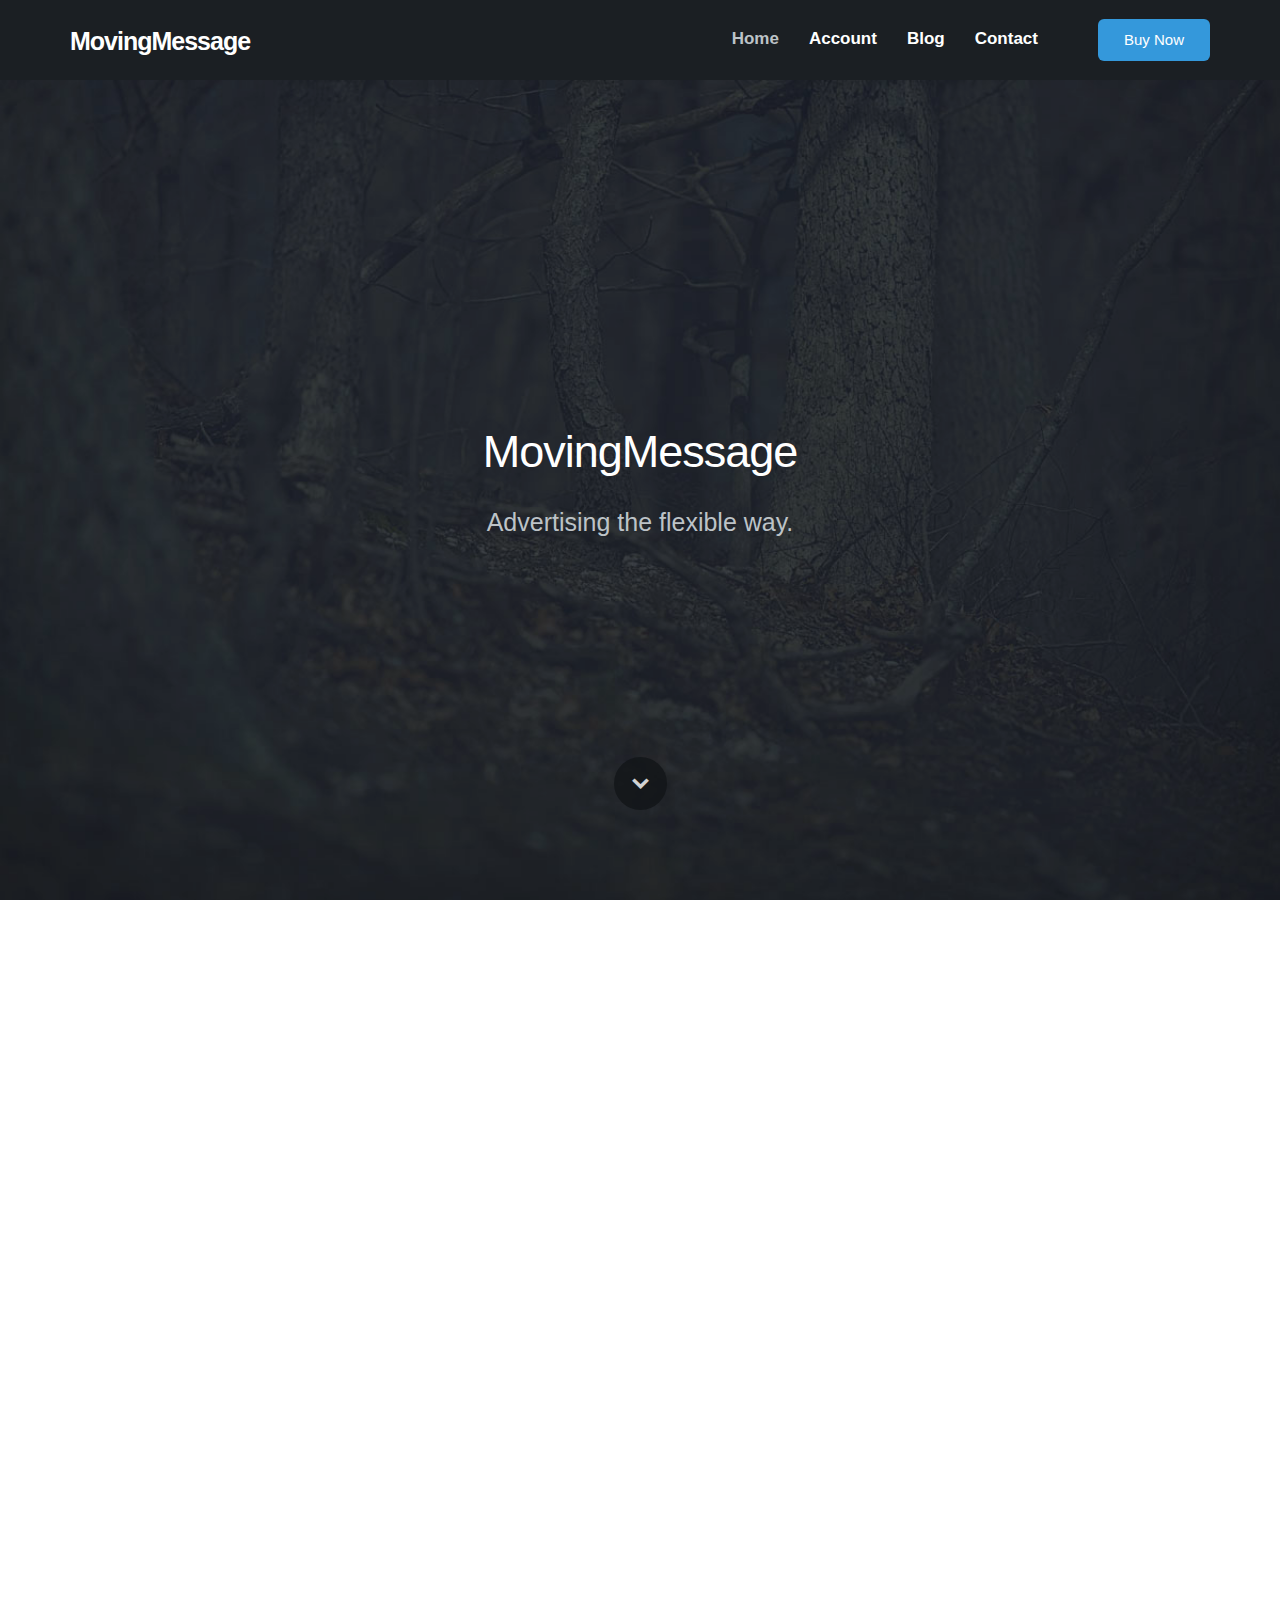
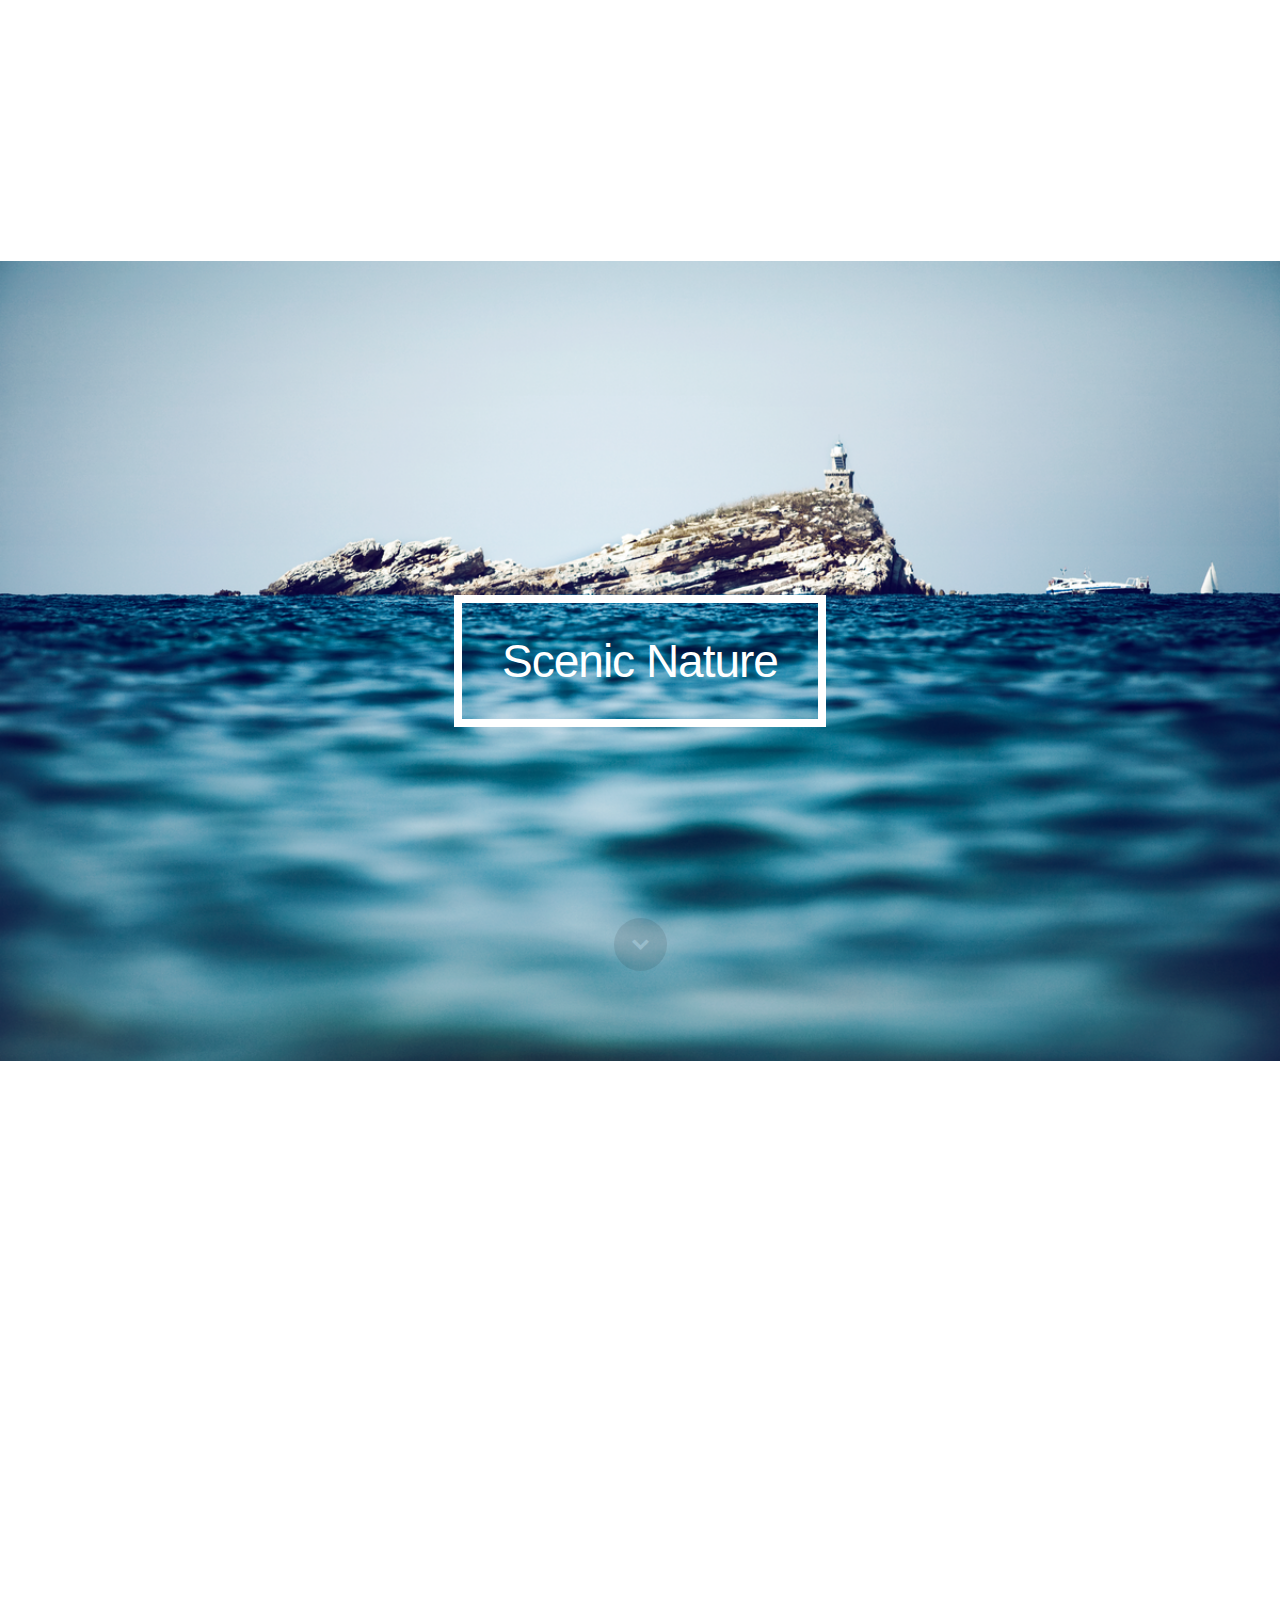
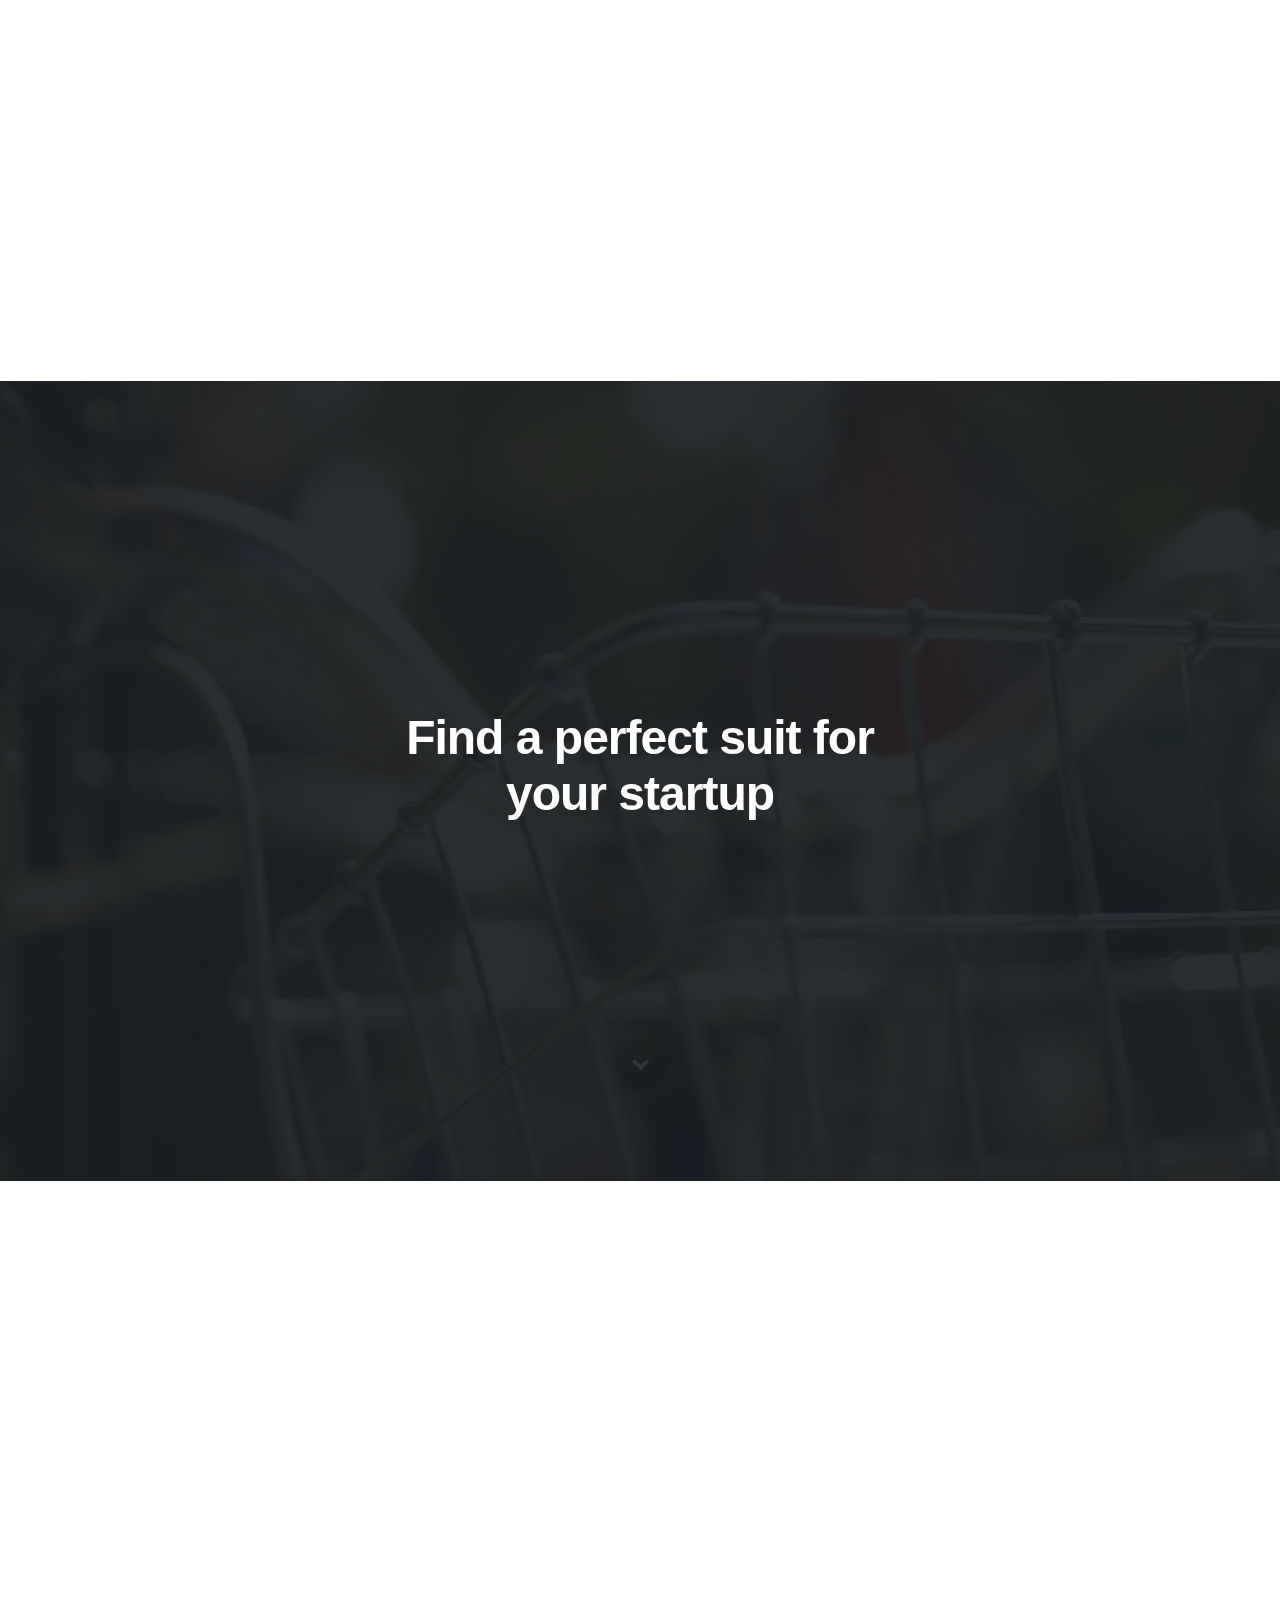
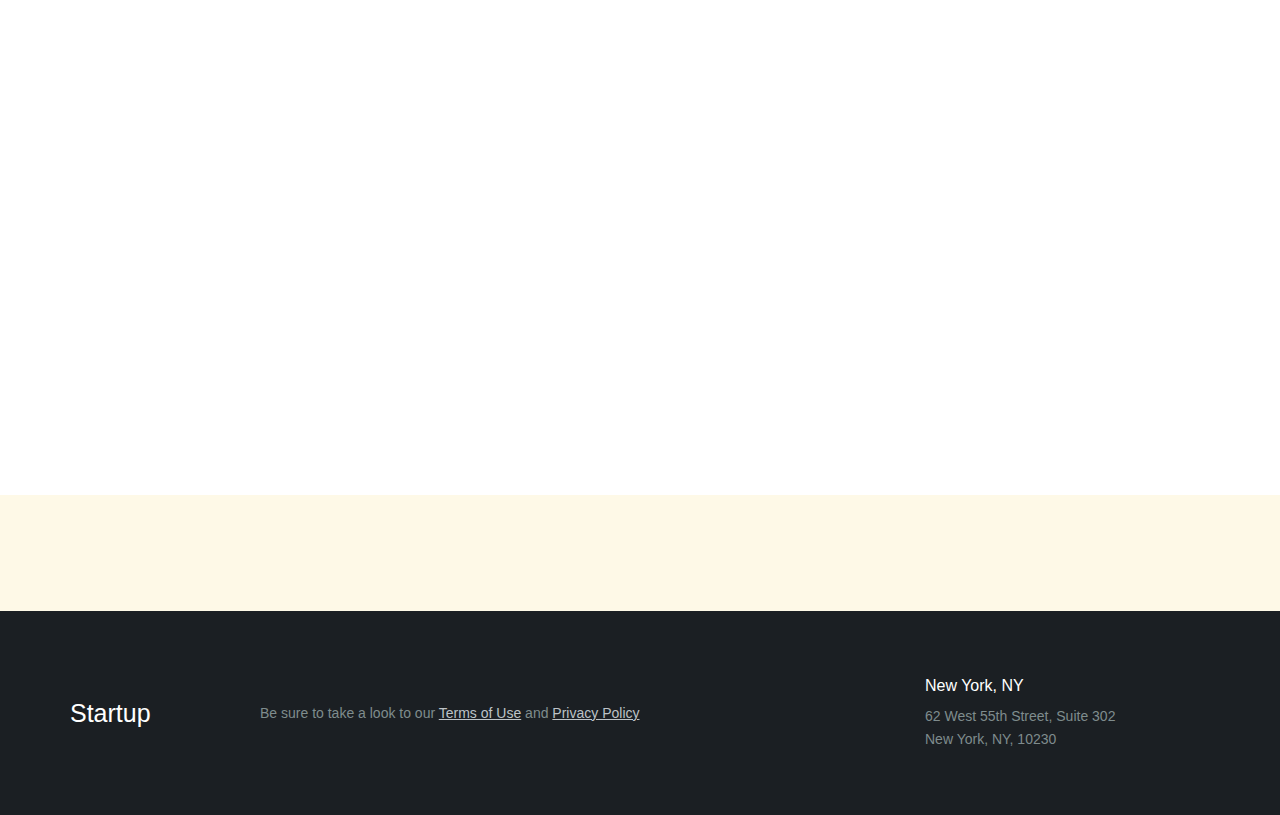
==== index.html @ 37b4822a "Update title" ====
<!DOCTYPE html>
<html lang="en">
    <head>
        <meta charset="utf-8">
        <title>Moving Message</title>
        <meta name="apple-mobile-web-app-capable" content="yes" />
        <meta name="viewport" content="width=device-width, initial-scale=1.0, maximum-scale=1.0, user-scalable=no" />
        <meta name="apple-mobile-web-app-status-bar-style" content="black" />
        <link rel="shortcut icon" href="flat-ui/images/favicon.ico">
        <link rel="stylesheet" href="flat-ui/bootstrap/css/bootstrap.css">
        <link rel="stylesheet" href="flat-ui/css/flat-ui.css">
        <!-- Using only with Flat-UI (free)-->
        <link rel="stylesheet" href="common-files/css/icon-font.css">
        <!-- end -->
        <link rel="stylesheet" href="css/style.css">
    </head>

    <body>
        <div class="page-wrapper">
            <!-- header-10 -->
            <header class="header-10">
                <div class="container">
                    <div class="navbar col-sm-12" role="navigation">
                        <div class="navbar-header">
                            <button type="button" class="navbar-toggle"></button>
                            <a class="brand" href="#">MovingMessage</a>
                         </div>
                        <div class="collapse navbar-collapse pull-right">
                            <ul class="nav pull-left">
                                <li class="active"><a href="#">Home</a></li>
                                <li><a href="#">Account</a></li>
                                <li><a href="#">Blog</a></li>
                                <li><a href="#">Contact</a></li>
                            </ul>
                            <form class="navbar-form pull-left">
                                <a class="btn btn-info" href="#">Buy Now</a>
                            </form>
                        </div>
                    </div>
                </div>
            </header>
            <section class="header-10-sub v-center bg-midnight-blue">
                <div class="background">
                    &nbsp;
                </div>
                <div>
                    <div class="container">
                        <div class="hero-unit">
                            <h1>MovingMessage</h1>
                            <p>
                               Advertising the flexible way.
                            </p>
                        </div>
                    </div>
                </div>
                <a class="control-btn fui-arrow-down" href="#"> </a>
            </section>

            <!-- content-7  -->
            <section class="content-7 v-center">
                <div>

                    <div class="container">
                        <h3>Take a look in our awesome product</h3>

                        <div class="row v-center">
                            <div class="col-sm-3">
                                <div>
                                    Of course we haven’t forgotten about the responsive layout. Create a website with full mobile
                                    support.
                                </div>
                            </div>
                            <div class="col-sm-4">
                                <div class="col-sm-offset-1">
                                    <div class="screen-wrapper">
                                        <div class="screen">
                                            <img src="common-files/img/content/screen-popup.png" alt="">
                                            <img src="common-files/img/content/screen.png" alt="">
                                        </div>
                                    </div>
                                </div>
                            </div>
                            <div class="col-sm-3">
                                <div class="col-sm-offset-2">
                                    <h6>Responsive Layout</h6>
                                    Of course we haven’t forgotten about the responsive layout. Full mobile support.
                                    <h6>Retina Ready</h6>
                                    Startup Framework works fine on devices supporting Retina Display. Feel the clarity!
                                </div>
                            </div>
                        </div>
                    </div>
                </div>
            </section>

            <!-- content-23  -->
            <section class="content-23 v-center bg-midnight-blue custom-bg">
                <div>
                    <div class="container">
                        <div class="hero-unit hero-unit-bordered">
                            <h1>Scenic Nature</h1>
                        </div>
                    </div>
                </div>
                <a class="control-btn fui-arrow-down" href="#"> </a>
            </section>

            <!-- content-8  -->
            <section class="content-8 v-center">
                <div>
                    <div class="container">
                        <img src="common-files/img/content/img-1@2x.png" width="397" height="193" alt="">

                        <h3>Take a look to our amazing Kit</h3>

                        <div class="row">
                            <div class="col-sm-6 col-sm-offset-3">
                                <p>We have a great surprise for Designmodo fans – our first free HTML user interface kit.
                                    Flat UI Free is made on the basis of Twitter Bootstrap in a stunning flat-style.
                                </p>
                                <a class="btn btn-large btn-clear" href="#">TRY IT NOW</a>
                            </div>
                        </div>
                    </div>
                </div>
            </section>

            <!-- content-23  -->
            <section class="content-23  v-center bg-midnight-blue">
                <div id="bgVideo" class="background"></div>
                <div>
                    <div class="container">
                        <div class="hero-unit">
                            <h1>Find a perfect suit for
                            <br class="hidden-phone">
                            your startup</h1>
                        </div>
                    </div>
                </div>
                <a class="control-btn fui-arrow-down" href="#"> </a>
            </section>

            <!-- content-8  -->
            <section class="content-8 v-center">
                <div>
                    <div class="container">
                        <img width="380" height="187" alt="" src="img/ticket-red@2x.png"/>
                        <h3>Twenty Five Awesome Samples</h3>
                        <div class="row">
                            <div class="col-sm-6 col-sm-offset-3">
                                <p>
                                    The most important part of the Startup Framework is the samples.
                                    The samples form a set of 25 usable pages or you can add new blocks from UI Kit.
                                </p>
                                <a class="btn btn-large btn-clear" href="#">TRY IT NOW</a>
                            </div>
                        </div>
                    </div>
                </div>
            </section>

            <!-- content-11  -->
            <section class="content-11">
                <div class="container">
                    <span>You have the design, you have the code</span>
                    <a class="btn btn-large btn-danger" href="#">TRY IT NOW</a>
                </div>
            </section>

            <!-- footer-3 -->
            <footer class="footer-3">
                <div class="container">
                    <div class="row v-center">
                        <div class="col-sm-2">
                            <a class="brand" href="#">Startup</a>
                        </div>
                        <div class="col-sm-7">
                            <div class="additional-links">
                                Be sure to take a look to our <a href="#">Terms of Use</a> and <a href="#">Privacy Policy</a>
                            </div>
                        </div>
                        <div class="col-sm-3">
                            <h6>New York, NY</h6>
                            <div class="address">
                                62 West 55th Street, Suite 302<br>New York, NY, 10230
                            </div>
                        </div>
                    </div>
                </div>
            </footer>
        </div>

        <!-- Placed at the end of the document so the pages load faster -->
        <script src="common-files/js/jquery-1.10.2.min.js"></script>
        <script src="flat-ui/js/bootstrap.min.js"></script>
        <script src="common-files/js/modernizr.custom.js"></script>
        <script src="common-files/js/jquery.scrollTo-1.4.3.1-min.js"></script>
        <script src="common-files/js/jquery.parallax.min.js"></script>
        <script src="common-files/js/startup-kit.js"></script>
        <script src="js/jquery.backgroundvideo.min.js"></script>
        <script src="js/script.js"></script>
    </body>
</html>
---- flat-ui/css/flat-ui.css ----
@font-face {
  font-family: 'Lato';
  src: url('../fonts/lato/lato-black-webfont.eot');
  src: url('../fonts/lato/lato-black-webfont.eot?#iefix') format('embedded-opentype'), url('../fonts/lato/lato-black-webfont.woff') format('woff'), url('../fonts/lato/lato-black-webfont.ttf') format('truetype'), url('../fonts/lato/lato-black-webfont.svg#latoblack') format('svg');
  font-weight: 900;
  font-style: normal;
}
@font-face {
  font-family: 'Lato';
  src: url('../fonts/lato/lato-bold-webfont.eot');
  src: url('../fonts/lato/lato-bold-webfont.eot?#iefix') format('embedded-opentype'), url('../fonts/lato/lato-bold-webfont.woff') format('woff'), url('../fonts/lato/lato-bold-webfont.ttf') format('truetype'), url('../fonts/lato/lato-bold-webfont.svg#latobold') format('svg');
  font-weight: bold;
  font-style: normal;
}
@font-face {
  font-family: 'Lato';
  src: url('../fonts/lato/lato-bolditalic-webfont.eot');
  src: url('../fonts/lato/lato-bolditalic-webfont.eot?#iefix') format('embedded-opentype'), url('../fonts/lato/lato-bolditalic-webfont.woff') format('woff'), url('../fonts/lato/lato-bolditalic-webfont.ttf') format('truetype'), url('../fonts/lato/lato-bolditalic-webfont.svg#latobold_italic') format('svg');
  font-weight: bold;
  font-style: italic;
}
@font-face {
  font-family: 'Lato';
  src: url('../fonts/lato/lato-italic-webfont.eot');
  src: url('../fonts/lato/lato-italic-webfont.eot?#iefix') format('embedded-opentype'), url('../fonts/lato/lato-italic-webfont.woff') format('woff'), url('../fonts/lato/lato-italic-webfont.ttf') format('truetype'), url('../fonts/lato/lato-italic-webfont.svg#latoitalic') format('svg');
  font-weight: normal;
  font-style: italic;
}
@font-face {
  font-family: 'Lato';
  src: url('../fonts/lato/lato-light-webfont.eot');
  src: url('../fonts/lato/lato-light-webfont.eot?#iefix') format('embedded-opentype'), url('../fonts/lato/lato-light-webfont.woff') format('woff'), url('../fonts/lato/lato-light-webfont.ttf') format('truetype'), url('../fonts/lato/lato-light-webfont.svg#latolight') format('svg');
  font-weight: 300;
  font-style: normal;
}
@font-face {
  font-family: 'Lato';
  src: url('../fonts/lato/lato-regular-webfont.eot');
  src: url('../fonts/lato/lato-regular-webfont.eot?#iefix') format('embedded-opentype'), url('../fonts/lato/lato-regular-webfont.woff') format('woff'), url('../fonts/lato/lato-regular-webfont.ttf') format('truetype'), url('../fonts/lato/lato-regular-webfont.svg#latoregular') format('svg');
  font-weight: normal;
  font-style: normal;
}
@font-face {
  font-family: 'Flat-UI-Icons';
  src: url('../fonts/Flat-UI-Icons.eot');
  src: url('../fonts/Flat-UI-Icons.eot?#iefix') format('embedded-opentype'), url('../fonts/Flat-UI-Icons.woff') format('woff'), url('../fonts/Flat-UI-Icons.ttf') format('truetype'), url('../fonts/Flat-UI-Icons.svg#Flat-UI-Icons') format('svg');
  font-weight: normal;
  font-style: normal;
}
/* Use the following CSS code if you want to use data attributes for inserting your icons */
[data-icon]:before {
  font-family: 'Flat-UI-Icons';
  content: attr(data-icon);
  speak: none;
  font-weight: normal;
  font-variant: normal;
  text-transform: none;
  -webkit-font-smoothing: antialiased;
}
/* Use the following CSS code if you want to have a class per icon */
/*
Instead of a list of all class selectors,
you can use the generic selector below, but it's slower:
[class*="fui-"] {
*/
.fui-arrow-right,
.fui-arrow-left,
.fui-cmd,
.fui-check-inverted,
.fui-heart,
.fui-location,
.fui-plus,
.fui-check,
.fui-cross,
.fui-list,
.fui-new,
.fui-video,
.fui-photo,
.fui-volume,
.fui-time,
.fui-eye,
.fui-chat,
.fui-search,
.fui-user,
.fui-mail,
.fui-lock,
.fui-gear,
.fui-radio-unchecked,
.fui-radio-checked,
.fui-checkbox-unchecked,
.fui-checkbox-checked,
.fui-calendar-solid,
.fui-pause,
.fui-play,
.fui-check-inverted-2 {
  display: inline-block;
  font-family: 'Flat-UI-Icons';
  speak: none;
  font-style: normal;
  font-weight: normal;
  font-variant: normal;
  text-transform: none;
  -webkit-font-smoothing: antialiased;
}
.fui-arrow-right:before {
  content: "\e02c";
}
.fui-arrow-left:before {
  content: "\e02d";
}
.fui-cmd:before {
  content: "\e02f";
}
.fui-check-inverted:before {
  content: "\e006";
}
.fui-heart:before {
  content: "\e007";
}
.fui-location:before {
  content: "\e008";
}
.fui-plus:before {
  content: "\e009";
}
.fui-check:before {
  content: "\e00a";
}
.fui-cross:before {
  content: "\e00b";
}
.fui-list:before {
  content: "\e00c";
}
.fui-new:before {
  content: "\e00d";
}
.fui-video:before {
  content: "\e00e";
}
.fui-photo:before {
  content: "\e00f";
}
.fui-volume:before {
  content: "\e010";
}
.fui-time:before {
  content: "\e011";
}
.fui-eye:before {
  content: "\e012";
}
.fui-chat:before {
  content: "\e013";
}
.fui-search:before {
  content: "\e01c";
}
.fui-user:before {
  content: "\e01d";
}
.fui-mail:before {
  content: "\e01e";
}
.fui-lock:before {
  content: "\e01f";
}
.fui-gear:before {
  content: "\e024";
}
.fui-radio-unchecked:before {
  content: "\e02b";
}
.fui-radio-checked:before {
  content: "\e032";
}
.fui-checkbox-unchecked:before {
  content: "\e033";
}
.fui-checkbox-checked:before {
  content: "\e034";
}
.fui-calendar-solid:before {
  content: "\e022";
}
.fui-pause:before {
  content: "\e03b";
}
.fui-play:before {
  content: "\e03c";
}
.fui-check-inverted-2:before {
  content: "\e000";
}
.dropdown-arrow-inverse {
  border-bottom-color: #34495e !important;
  border-top-color: #34495e !important;
}
body {
  font-family: "Lato", Helvetica, Arial, sans-serif;
  font-size: 18px;
  line-height: 1.72222;
  color: #34495e;
  background-color: #ffffff;
}
a {
  color: #16a085;
  text-decoration: none;
  -webkit-transition: 0.25s;
  transition: 0.25s;
}
a:hover,
a:focus {
  color: #1abc9c;
  text-decoration: none;
}
a:focus {
  outline: none;
}
.img-rounded {
  border-radius: 6px;
}
.img-comment {
  font-size: 15px;
  line-height: 1.2;
  font-style: italic;
  margin: 24px 0;
}
p {
  font-size: 18px;
  line-height: 1.72222;
  margin: 0 0 15px;
}
.lead {
  margin-bottom: 30px;
  font-size: 28px;
  line-height: 1.46428571;
  font-weight: 300;
}
@media (min-width: 768px) {
  .lead {
    font-size: 30.006px;
  }
}
small,
.small {
  font-size: 83%;
  line-height: 2.067;
}
.text-muted {
  color: #bdc3c7;
}
.text-inverse {
  color: #ffffff;
}
.text-primary {
  color: #1abc9c;
}
.text-primary:hover {
  color: #15967d;
}
.text-warning {
  color: #f1c40f;
}
.text-warning:hover {
  color: #c19d0c;
}
.text-danger {
  color: #e74c3c;
}
.text-danger:hover {
  color: #b93d30;
}
.text-success {
  color: #2ecc71;
}
.text-success:hover {
  color: #25a35a;
}
.text-info {
  color: #3498db;
}
.text-info:hover {
  color: #2a7aaf;
}
h1,
h2,
h3,
h4,
h5,
h6,
.h1,
.h2,
.h3,
.h4,
.h5,
.h6 {
  font-family: "Lato", Helvetica, Arial, sans-serif;
  font-weight: 700;
  line-height: 1.1;
  color: inherit;
}
h1 small,
h2 small,
h3 small,
h4 small,
h5 small,
h6 small,
.h1 small,
.h2 small,
.h3 small,
.h4 small,
.h5 small,
.h6 small {
  color: #e7e9ec;
}
h1,
h2,
h3 {
  margin-top: 30px;
  margin-bottom: 15px;
}
h4,
h5,
h6 {
  margin-top: 15px;
  margin-bottom: 15px;
}
h6 {
  font-weight: normal;
}
h1,
.h1 {
  font-size: 61px;
}
h2,
.h2 {
  font-size: 53px;
}
h3,
.h3 {
  font-size: 40px;
}
h4,
.h4 {
  font-size: 29px;
}
h5,
.h5 {
  font-size: 28px;
}
h6,
.h6 {
  font-size: 24px;
}
.page-header {
  padding-bottom: 14px;
  margin: 60px 0 30px;
  border-bottom: 1px solid #e7e9ec;
}
ul,
ol {
  margin-bottom: 15px;
}
dl {
  margin-bottom: 30px;
}
dt,
dd {
  line-height: 1.72222;
}
@media (min-width: 768px) {
  .dl-horizontal dt {
    width: 160px;
  }
  .dl-horizontal dd {
    margin-left: 180px;
  }
}
abbr[title],
abbr[data-original-title] {
  border-bottom: 1px dotted #bdc3c7;
}
blockquote {
  border-left: 3px solid #e7e9ec;
  padding: 0 0 0 16px;
  margin: 0 0 30px;
}
blockquote p {
  font-size: 20px;
  line-height: 1.55;
  font-weight: normal;
  margin-bottom: .4em;
}
blockquote small {
  font-size: 18px;
  line-height: 1.72222;
  font-style: italic;
  color: inherit;
}
blockquote small:before {
  content: "";
}
blockquote.pull-right {
  padding-right: 16px;
  padding-left: 0;
  border-right: 3px solid #e7e9ec;
  border-left: 0;
}
blockquote.pull-right small:after {
  content: "";
}
address {
  margin-bottom: 30px;
  line-height: 1.72222;
}
code,
kdb,
pre,
samp {
  font-family: Monaco, Menlo, Consolas, "Courier New", monospace;
}
code {
  font-size: 75%;
  color: #c7254e;
  background-color: #f9f2f4;
  border-radius: 4px;
}
pre {
  padding: 8px;
  margin: 0 0 15px;
  font-size: 13px;
  line-height: 1.72222;
  color: inherit;
  background-color: #ffffff;
  border: 2px solid #e7e9ec;
  border-radius: 6px;
  white-space: pre;
}
.pre-scrollable {
  max-height: 340px;
}
.btn {
  border: none;
  font-size: 15px;
  font-weight: normal;
  line-height: 1.4;
  border-radius: 4px;
  padding: 10px 15px;
  -webkit-font-smoothing: subpixel-antialiased;
  -webkit-transition: border .25s linear, color .25s linear, background-color .25s linear;
  transition: border .25s linear, color .25s linear, background-color .25s linear;
}
.btn:hover,
.btn:focus {
  outline: none;
  color: #ffffff;
}
.btn:active,
.btn.active {
  outline: none;
  -webkit-box-shadow: none;
  box-shadow: none;
}
.btn.disabled,
.btn[disabled],
fieldset[disabled] .btn {
  background-color: #bdc3c7;
  color: rgba(255, 255, 255, 0.75);
  opacity: 0.7;
  filter: alpha(opacity=70);
}
.btn > [class^="fui-"] {
  margin: 0 1px;
  position: relative;
  line-height: 1;
  top: 1px;
}
.btn-xs.btn > [class^="fui-"] {
  font-size: 11px;
  top: 0;
}
.btn-hg.btn > [class^="fui-"] {
  top: 2px;
}
.btn-default {
  color: #ffffff;
  background-color: #bdc3c7;
}
.btn-default:hover,
.btn-default:focus,
.btn-default:active,
.btn-default.active,
.open .dropdown-toggle.btn-default {
  color: #ffffff;
  background-color: #cacfd2;
  border-color: #cacfd2;
}
.btn-default:active,
.btn-default.active,
.open .dropdown-toggle.btn-default {
  background: #a1a6a9;
  border-color: #a1a6a9;
}
.btn-default.disabled,
.btn-default[disabled],
fieldset[disabled] .btn-default,
.btn-default.disabled:hover,
.btn-default[disabled]:hover,
fieldset[disabled] .btn-default:hover,
.btn-default.disabled:focus,
.btn-default[disabled]:focus,
fieldset[disabled] .btn-default:focus,
.btn-default.disabled:active,
.btn-default[disabled]:active,
fieldset[disabled] .btn-default:active,
.btn-default.disabled.active,
.btn-default[disabled].active,
fieldset[disabled] .btn-default.active {
  background-color: #bdc3c7;
  border-color: #bdc3c7;
}
.btn-primary {
  color: #ffffff;
  background-color: #1abc9c;
}
.btn-primary:hover,
.btn-primary:focus,
.btn-primary:active,
.btn-primary.active,
.open .dropdown-toggle.btn-primary {
  color: #ffffff;
  background-color: #48c9b0;
  border-color: #48c9b0;
}
.btn-primary:active,
.btn-primary.active,
.open .dropdown-toggle.btn-primary {
  background: #16a085;
  border-color: #16a085;
}
.btn-primary.disabled,
.btn-primary[disabled],
fieldset[disabled] .btn-primary,
.btn-primary.disabled:hover,
.btn-primary[disabled]:hover,
fieldset[disabled] .btn-primary:hover,
.btn-primary.disabled:focus,
.btn-primary[disabled]:focus,
fieldset[disabled] .btn-primary:focus,
.btn-primary.disabled:active,
.btn-primary[disabled]:active,
fieldset[disabled] .btn-primary:active,
.btn-primary.disabled.active,
.btn-primary[disabled].active,
fieldset[disabled] .btn-primary.active {
  background-color: #1abc9c;
  border-color: #1abc9c;
}
.btn-info {
  color: #ffffff;
  background-color: #3498db;
}
.btn-info:hover,
.btn-info:focus,
.btn-info:active,
.btn-info.active,
.open .dropdown-toggle.btn-info {
  color: #ffffff;
  background-color: #5dade2;
  border-color: #5dade2;
}
.btn-info:active,
.btn-info.active,
.open .dropdown-toggle.btn-info {
  background: #2c81ba;
  border-color: #2c81ba;
}
.btn-info.disabled,
.btn-info[disabled],
fieldset[disabled] .btn-info,
.btn-info.disabled:hover,
.btn-info[disabled]:hover,
fieldset[disabled] .btn-info:hover,
.btn-info.disabled:focus,
.btn-info[disabled]:focus,
fieldset[disabled] .btn-info:focus,
.btn-info.disabled:active,
.btn-info[disabled]:active,
fieldset[disabled] .btn-info:active,
.btn-info.disabled.active,
.btn-info[disabled].active,
fieldset[disabled] .btn-info.active {
  background-color: #3498db;
  border-color: #3498db;
}
.btn-danger {
  color: #ffffff;
  background-color: #e74c3c;
}
.btn-danger:hover,
.btn-danger:focus,
.btn-danger:active,
.btn-danger.active,
.open .dropdown-toggle.btn-danger {
  color: #ffffff;
  background-color: #ec7063;
  border-color: #ec7063;
}
.btn-danger:active,
.btn-danger.active,
.open .dropdown-toggle.btn-danger {
  background: #c44133;
  border-color: #c44133;
}
.btn-danger.disabled,
.btn-danger[disabled],
fieldset[disabled] .btn-danger,
.btn-danger.disabled:hover,
.btn-danger[disabled]:hover,
fieldset[disabled] .btn-danger:hover,
.btn-danger.disabled:focus,
.btn-danger[disabled]:focus,
fieldset[disabled] .btn-danger:focus,
.btn-danger.disabled:active,
.btn-danger[disabled]:active,
fieldset[disabled] .btn-danger:active,
.btn-danger.disabled.active,
.btn-danger[disabled].active,
fieldset[disabled] .btn-danger.active {
  background-color: #e74c3c;
  border-color: #e74c3c;
}
.btn-success {
  color: #ffffff;
  background-color: #2ecc71;
}
.btn-success:hover,
.btn-success:focus,
.btn-success:active,
.btn-success.active,
.open .dropdown-toggle.btn-success {
  color: #ffffff;
  background-color: #58d68d;
  border-color: #58d68d;
}
.btn-success:active,
.btn-success.active,
.open .dropdown-toggle.btn-success {
  background: #27ad60;
  border-color: #27ad60;
}
.btn-success.disabled,
.btn-success[disabled],
fieldset[disabled] .btn-success,
.btn-success.disabled:hover,
.btn-success[disabled]:hover,
fieldset[disabled] .btn-success:hover,
.btn-success.disabled:focus,
.btn-success[disabled]:focus,
fieldset[disabled] .btn-success:focus,
.btn-success.disabled:active,
.btn-success[disabled]:active,
fieldset[disabled] .btn-success:active,
.btn-success.disabled.active,
.btn-success[disabled].active,
fieldset[disabled] .btn-success.active {
  background-color: #2ecc71;
  border-color: #2ecc71;
}
.btn-warning {
  color: #ffffff;
  background-color: #f1c40f;
}
.btn-warning:hover,
.btn-warning:focus,
.btn-warning:active,
.btn-warning.active,
.open .dropdown-toggle.btn-warning {
  color: #ffffff;
  background-color: #f5d313;
  border-color: #f5d313;
}
.btn-warning:active,
.btn-warning.active,
.open .dropdown-toggle.btn-warning {
  background: #cda70d;
  border-color: #cda70d;
}
.btn-warning.disabled,
.btn-warning[disabled],
fieldset[disabled] .btn-warning,
.btn-warning.disabled:hover,
.btn-warning[disabled]:hover,
fieldset[disabled] .btn-warning:hover,
.btn-warning.disabled:focus,
.btn-warning[disabled]:focus,
fieldset[disabled] .btn-warning:focus,
.btn-warning.disabled:active,
.btn-warning[disabled]:active,
fieldset[disabled] .btn-warning:active,
.btn-warning.disabled.active,
.btn-warning[disabled].active,
fieldset[disabled] .btn-warning.active {
  background-color: #f1c40f;
  border-color: #f1c40f;
}
.btn-inverse {
  color: #ffffff;
  background-color: #34495e;
}
.btn-inverse:hover,
.btn-inverse:focus,
.btn-inverse:active,
.btn-inverse.active,
.open .dropdown-toggle.btn-inverse {
  color: #ffffff;
  background-color: #415b76;
  border-color: #415b76;
}
.btn-inverse:active,
.btn-inverse.active,
.open .dropdown-toggle.btn-inverse {
  background: #2c3e50;
  border-color: #2c3e50;
}
.btn-inverse.disabled,
.btn-inverse[disabled],
fieldset[disabled] .btn-inverse,
.btn-inverse.disabled:hover,
.btn-inverse[disabled]:hover,
fieldset[disabled] .btn-inverse:hover,
.btn-inverse.disabled:focus,
.btn-inverse[disabled]:focus,
fieldset[disabled] .btn-inverse:focus,
.btn-inverse.disabled:active,
.btn-inverse[disabled]:active,
fieldset[disabled] .btn-inverse:active,
.btn-inverse.disabled.active,
.btn-inverse[disabled].active,
fieldset[disabled] .btn-inverse.active {
  background-color: #34495e;
  border-color: #34495e;
}
.btn-embossed {
  -webkit-box-shadow: inset 0 -2px 0 rgba(0, 0, 0, 0.15);
  box-shadow: inset 0 -2px 0 rgba(0, 0, 0, 0.15);
}
.btn-embossed.active,
.btn-embossed:active {
  -webkit-box-shadow: inset 0 2px 0 rgba(0, 0, 0, 0.15);
  box-shadow: inset 0 2px 0 rgba(0, 0, 0, 0.15);
}
.btn-wide {
  min-width: 140px;
  padding-left: 30px;
  padding-right: 30px;
}
.btn-link {
  color: #16a085;
}
.btn-link:hover,
.btn-link:focus {
  color: #1abc9c;
  text-decoration: underline;
  background-color: transparent;
}
.btn-link[disabled]:hover,
fieldset[disabled] .btn-link:hover,
.btn-link[disabled]:focus,
fieldset[disabled] .btn-link:focus {
  color: #bdc3c7;
  text-decoration: none;
}
.btn-hg {
  padding: 13px 20px;
  font-size: 22px;
  line-height: 1.227;
  border-radius: 6px;
}
.btn-lg {
  padding: 10px 19px;
  font-size: 17px;
  line-height: 1.471;
  border-radius: 6px;
}
.btn-sm {
  padding: 9px 13px;
  font-size: 13px;
  line-height: 1.385;
  border-radius: 4px;
}
.btn-xs {
  padding: 6px 9px;
  font-size: 12px;
  line-height: 1.083;
  border-radius: 3px;
}
.btn-tip {
  font-weight: 300;
  padding-left: 10px;
  font-size: 92%;
}
.btn-block {
  white-space: normal;
}
.btn-default .caret {
  border-top-color: #ffffff;
}
.btn-primary .caret,
.btn-success .caret,
.btn-warning .caret,
.btn-danger .caret,
.btn-info .caret {
  border-top-color: #ffffff;
}
.dropup .btn-default .caret {
  border-bottom-color: #ffffff;
}
.dropup .btn-primary .caret,
.dropup .btn-success .caret,
.dropup .btn-warning .caret,
.dropup .btn-danger .caret,
.dropup .btn-info .caret {
  border-bottom-color: #ffffff;
}
.btn-group-xs > .btn {
  padding: 6px 9px;
  font-size: 12px;
  line-height: 1.083;
  border-radius: 3px;
}
.btn-group-sm > .btn {
  padding: 9px 13px;
  font-size: 13px;
  line-height: 1.385;
  border-radius: 4px;
}
.btn-group-lg > .btn {
  padding: 10px 19px;
  font-size: 17px;
  line-height: 1.471;
  border-radius: 6px;
}
.btn-group-gh > .btn {
  padding: 13px 20px;
  font-size: 22px;
  line-height: 1.227;
  border-radius: 6px;
}
.btn-group > .btn + .btn {
  margin-left: 0;
}
.btn-group > .btn + .dropdown-toggle {
  border-left: 2px solid rgba(52, 73, 94, 0.15);
  padding-left: 12px;
  padding-right: 12px;
}
.btn-group > .btn + .dropdown-toggle .caret {
  margin-left: 3px;
  margin-right: 3px;
}
.btn-group > .btn.btn-gh + .dropdown-toggle .caret {
  margin-left: 7px;
  margin-right: 7px;
}
.btn-group > .btn.btn-sm + .dropdown-toggle .caret {
  margin-left: 0;
  margin-right: 0;
}
.dropdown-toggle .caret {
  margin-left: 8px;
}
.btn-group > .btn,
.btn-group > .dropdown-menu,
.btn-group > .popover {
  font-weight: 400;
}
.btn-group:focus .dropdown-toggle {
  outline: none;
  -webkit-transition: 0.25s;
  transition: 0.25s;
}
.btn-group.open .dropdown-toggle {
  color: rgba(255, 255, 255, 0.75);
  -webkit-box-shadow: none;
  box-shadow: none;
}
.btn-toolbar .btn.active {
  color: #ffffff;
}
.btn-toolbar .btn > [class^="fui-"] {
  font-size: 16px;
  margin: 0 1px;
}
.caret {
  border-width: 8px 6px;
  border-bottom-color: #34495e;
  border-top-color: #34495e;
  border-style: solid;
  border-bottom-style: none;
  -webkit-transition: 0.25s;
  transition: 0.25s;
  -webkit-transform: scale(1.001);
  -ms-transform: scale(1.001);
  transform: scale(1.001);
}
.dropup .caret,
.dropup .btn-lg .caret,
.navbar-fixed-bottom .dropdown .caret {
  border-bottom-width: 8px;
}
.btn-lg .caret {
  border-top-width: 8px;
  border-right-width: 6px;
  border-left-width: 6px;
}
.select {
  display: inline-block;
  margin-bottom: 10px;
}
[class*="span"] > .select[class*="span"] {
  margin-left: 0;
}
.select[class*="span"] .btn {
  width: 100%;
}
.select.select-block {
  display: block;
  float: none;
  margin-left: 0;
  width: auto;
}
.select.select-block:before,
.select.select-block:after {
  content: " ";
  /* 1 */

  display: table;
  /* 2 */

}
.select.select-block:after {
  clear: both;
}
.select.select-block .btn {
  width: 100%;
}
.select.select-block .dropdown-menu {
  width: 100%;
}
.select .btn {
  width: 220px;
}
.select .btn.btn-hg .filter-option {
  left: 20px;
  right: 40px;
  top: 13px;
}
.select .btn.btn-hg .caret {
  right: 20px;
}
.select .btn.btn-lg .filter-option {
  left: 18px;
  right: 38px;
}
.select .btn.btn-sm .filter-option {
  left: 13px;
  right: 33px;
}
.select .btn.btn-sm .caret {
  right: 13px;
}
.select .btn.btn-xs .filter-option {
  left: 13px;
  right: 33px;
  top: 5px;
}
.select .btn.btn-xs .caret {
  right: 13px;
}
.select .btn .filter-option {
  height: 26px;
  left: 13px;
  overflow: hidden;
  position: absolute;
  right: 33px;
  text-align: left;
  top: 10px;
}
.select .btn .caret {
  position: absolute;
  right: 16px;
  top: 50%;
  margin-top: -3px;
}
.select .btn .dropdown-toggle {
  border-radius: 6px;
}
.select .btn .dropdown-menu {
  min-width: 100%;
}
.select .btn .dropdown-menu dt {
  cursor: default;
  display: block;
  padding: 3px 20px;
}
.select .btn .dropdown-menu li:not(.disabled) > a:hover small {
  color: rgba(255, 255, 255, 0.004);
}
.select .btn .dropdown-menu li > a {
  min-height: 20px;
}
.select .btn .dropdown-menu li > a.opt {
  padding-left: 35px;
}
.select .btn .dropdown-menu li small {
  padding-left: .5em;
}
.select .btn .dropdown-menu li > dt small {
  font-weight: normal;
}
.select .btn > .disabled,
.select .btn .dropdown-menu li.disabled > a {
  cursor: default;
}
.select .caret {
  border-bottom-color: #ffffff;
  border-top-color: #ffffff;
}
legend {
  display: block;
  width: 100%;
  padding: 0;
  margin-bottom: 15px;
  font-size: 24px;
  line-height: inherit;
  color: inherit;
  border-bottom: none;
}
textarea {
  font-size: 20px;
  line-height: 24px;
  padding: 5px 11px;
}
input[type="search"] {
  -webkit-appearance: none !important;
}
label {
  font-weight: normal;
  font-size: 15px;
  line-height: 2.4;
}
.form-control:-moz-placeholder {
  color: #b2bcc5;
  opacity: 1;
}
.form-control::-moz-placeholder {
  color: #b2bcc5;
  opacity: 1;
}
.form-control:-ms-input-placeholder {
  color: #b2bcc5;
}
.form-control::-webkit-input-placeholder {
  color: #b2bcc5;
}
.form-control.placeholder {
  color: #b2bcc5;
}
.form-control {
  border: 2px solid #bdc3c7;
  color: #34495e;
  font-family: "Lato", Helvetica, Arial, sans-serif;
  font-size: 15px;
  line-height: 1.467;
  padding: 8px 12px;
  height: 42px;
  -webkit-appearance: none;
  border-radius: 6px;
  -webkit-box-shadow: none;
  box-shadow: none;
  -webkit-transition: border .25s linear, color .25s linear, background-color .25s linear;
  transition: border .25s linear, color .25s linear, background-color .25s linear;
}
.form-group.focus .form-control,
.form-control:focus {
  border-color: #1abc9c;
  outline: 0;
  -webkit-box-shadow: none;
  box-shadow: none;
}
.form-control[disabled],
.form-control[readonly],
fieldset[disabled] .form-control {
  background-color: #f4f6f6;
  border-color: #d5dbdb;
  color: #d5dbdb;
  cursor: default;
  opacity: 0.7;
  filter: alpha(opacity=70);
}
.form-control.flat {
  border-color: transparent;
}
.form-control.flat:hover {
  border-color: #bdc3c7;
}
.form-control.flat:focus {
  border-color: #1abc9c;
}
.input-sm {
  height: 35px;
  padding: 6px 10px;
  font-size: 13px;
  line-height: 1.462;
  border-radius: 6px;
}
select.input-sm {
  height: 35px;
  line-height: 35px;
}
textarea.input-sm {
  height: auto;
}
.input-lg {
  height: 45px;
  padding: 10px 15px;
  font-size: 17px;
  line-height: 1.235;
  border-radius: 6px;
}
select.input-lg {
  height: 45px;
  line-height: 45px;
}
textarea.input-lg {
  height: auto;
}
.input-hg {
  height: 53px;
  padding: 10px 16px;
  font-size: 22px;
  line-height: 1.318;
  border-radius: 6px;
}
select.input-hg {
  height: 53px;
  line-height: 53px;
}
textarea.input-hg {
  height: auto;
}
.has-warning .help-block,
.has-warning .control-label {
  color: #f1c40f;
}
.has-warning .form-control {
  color: #f1c40f;
  border-color: #f1c40f;
  -webkit-box-shadow: none;
  box-shadow: none;
}
.has-warning .form-control:-moz-placeholder {
  color: #f1c40f;
  opacity: 1;
}
.has-warning .form-control::-moz-placeholder {
  color: #f1c40f;
  opacity: 1;
}
.has-warning .form-control:-ms-input-placeholder {
  color: #f1c40f;
}
.has-warning .form-control::-webkit-input-placeholder {
  color: #f1c40f;
}
.has-warning .form-control.placeholder {
  color: #f1c40f;
}
.has-warning .form-control:focus {
  border-color: #f1c40f;
  -webkit-box-shadow: none;
  box-shadow: none;
}
.has-warning .input-group-addon {
  color: #f1c40f;
  border-color: #f1c40f;
  background-color: #ffffff;
}
.has-error .help-block,
.has-error .control-label {
  color: #e74c3c;
}
.has-error .form-control {
  color: #e74c3c;
  border-color: #e74c3c;
  -webkit-box-shadow: none;
  box-shadow: none;
}
.has-error .form-control:-moz-placeholder {
  color: #e74c3c;
  opacity: 1;
}
.has-error .form-control::-moz-placeholder {
  color: #e74c3c;
  opacity: 1;
}
.has-error .form-control:-ms-input-placeholder {
  color: #e74c3c;
}
.has-error .form-control::-webkit-input-placeholder {
  color: #e74c3c;
}
.has-error .form-control.placeholder {
  color: #e74c3c;
}
.has-error .form-control:focus {
  border-color: #e74c3c;
  -webkit-box-shadow: none;
  box-shadow: none;
}
.has-error .input-group-addon {
  color: #e74c3c;
  border-color: #e74c3c;
  background-color: #ffffff;
}
.has-success .help-block,
.has-success .control-label {
  color: #2ecc71;
}
.has-success .form-control {
  color: #2ecc71;
  border-color: #2ecc71;
  -webkit-box-shadow: none;
  box-shadow: none;
}
.has-success .form-control:-moz-placeholder {
  color: #2ecc71;
  opacity: 1;
}
.has-success .form-control::-moz-placeholder {
  color: #2ecc71;
  opacity: 1;
}
.has-success .form-control:-ms-input-placeholder {
  color: #2ecc71;
}
.has-success .form-control::-webkit-input-placeholder {
  color: #2ecc71;
}
.has-success .form-control.placeholder {
  color: #2ecc71;
}
.has-success .form-control:focus {
  border-color: #2ecc71;
  -webkit-box-shadow: none;
  box-shadow: none;
}
.has-success .input-group-addon {
  color: #2ecc71;
  border-color: #2ecc71;
  background-color: #ffffff;
}
.help-block {
  font-size: 15px;
  margin-bottom: 5px;
  color: inherit;
}
.form-group {
  position: relative;
  margin-bottom: 20px;
}
.form-horizontal .control-label,
.form-horizontal .radio,
.form-horizontal .checkbox,
.form-horizontal .radio-inline,
.form-horizontal .checkbox-inline {
  margin-top: 0;
  margin-bottom: 0;
  padding-top: 6px;
}
.form-horizontal .form-group {
  margin-left: -15px;
  margin-right: -15px;
}
.form-horizontal .form-group:before,
.form-horizontal .form-group:after {
  content: " ";
  /* 1 */

  display: table;
  /* 2 */

}
.form-horizontal .form-group:after {
  clear: both;
}
.form-horizontal .form-control-static {
  padding-top: 6px;
}
.form-group {
  position: relative;
}
.form-control + .input-icon {
  position: absolute;
  top: 2px;
  right: 2px;
  line-height: 37px;
  vertical-align: middle;
  font-size: 20px;
  color: #b2bcc5;
  background-color: #ffffff;
  padding: 0 12px 0 0;
  border-radius: 6px;
}
.input-hg + .input-icon {
  line-height: 49px;
  padding: 0 16px 0 0;
}
.input-lg + .input-icon {
  line-height: 41px;
  padding: 0 15px 0 0;
}
.input-sm + .input-icon {
  font-size: 18px;
  line-height: 30px;
  padding: 0 10px 0 0;
}
.has-success .input-icon {
  color: #2ecc71;
}
.has-warning .input-icon {
  color: #f1c40f;
}
.has-error .input-icon {
  color: #e74c3c;
}
.form-control[disabled] + .input-icon,
.form-control[readonly] + .input-icon,
fieldset[disabled] .form-control + .input-icon,
.form-control.disabled + .input-icon {
  color: #d5dbdb;
  background-color: transparent;
  opacity: 0.7;
  filter: alpha(opacity=70);
}
.input-group-hg > .form-control,
.input-group-hg > .input-group-addon,
.input-group-hg > .input-group-btn > .btn {
  height: 53px;
  padding: 10px 16px;
  font-size: 22px;
  line-height: 1.318;
  border-radius: 6px;
}
select.input-group-hg > .form-control,
select.input-group-hg > .input-group-addon,
select.input-group-hg > .input-group-btn > .btn {
  height: 53px;
  line-height: 53px;
}
textarea.input-group-hg > .form-control,
textarea.input-group-hg > .input-group-addon,
textarea.input-group-hg > .input-group-btn > .btn {
  height: auto;
}
.input-group-lg > .form-control,
.input-group-lg > .input-group-addon,
.input-group-lg > .input-group-btn > .btn {
  height: 45px;
  padding: 10px 15px;
  font-size: 17px;
  line-height: 1.235;
  border-radius: 6px;
}
select.input-group-lg > .form-control,
select.input-group-lg > .input-group-addon,
select.input-group-lg > .input-group-btn > .btn {
  height: 45px;
  line-height: 45px;
}
textarea.input-group-lg > .form-control,
textarea.input-group-lg > .input-group-addon,
textarea.input-group-lg > .input-group-btn > .btn {
  height: auto;
}
.input-group-sm > .form-control,
.input-group-sm > .input-group-addon,
.input-group-sm > .input-group-btn > .btn {
  height: 35px;
  padding: 6px 10px;
  font-size: 13px;
  line-height: 1.462;
  border-radius: 6px;
}
select.input-group-sm > .form-control,
select.input-group-sm > .input-group-addon,
select.input-group-sm > .input-group-btn > .btn {
  height: 35px;
  line-height: 35px;
}
textarea.input-group-sm > .form-control,
textarea.input-group-sm > .input-group-addon,
textarea.input-group-sm > .input-group-btn > .btn {
  height: auto;
}
.input-group-addon {
  padding: 10px 12px;
  font-size: 15px;
  color: #ffffff;
  text-align: center;
  background-color: #bdc3c7;
  border: 1px solid #bdc3c7;
  border-radius: 6px;
  -webkit-transition: border .25s linear, color .25s linear, background-color .25s linear;
  transition: border .25s linear, color .25s linear, background-color .25s linear;
}
.input-group-hg .input-group-addon,
.input-group-lg .input-group-addon,
.input-group-sm .input-group-addon {
  line-height: 1;
}
.input-group .form-control:first-child,
.input-group-addon:first-child,
.input-group-btn:first-child > .btn,
.input-group-btn:first-child > .dropdown-toggle,
.input-group-btn:last-child > .btn:not(:last-child):not(.dropdown-toggle) {
  border-bottom-right-radius: 0;
  border-top-right-radius: 0;
}
.input-group .form-control:last-child,
.input-group-addon:last-child,
.input-group-btn:last-child > .btn,
.input-group-btn:last-child > .dropdown-toggle,
.input-group-btn:first-child > .btn:not(:first-child) {
  border-bottom-left-radius: 0;
  border-top-left-radius: 0;
}
.form-group.focus .input-group-addon,
.input-group.focus .input-group-addon {
  background-color: #1abc9c;
  border-color: #1abc9c;
}
.form-group.focus .input-group-btn > .btn-default + .btn-default,
.input-group.focus .input-group-btn > .btn-default + .btn-default {
  border-left-color: #16a085;
}
.form-group.focus .input-group-btn .btn,
.input-group.focus .input-group-btn .btn {
  border-color: #1abc9c;
  background-color: #ffffff;
  color: #1abc9c;
}
.form-group.focus .input-group-btn .btn-default,
.input-group.focus .input-group-btn .btn-default {
  color: #ffffff;
  background-color: #1abc9c;
}
.form-group.focus .input-group-btn .btn-default:hover,
.input-group.focus .input-group-btn .btn-default:hover,
.form-group.focus .input-group-btn .btn-default:focus,
.input-group.focus .input-group-btn .btn-default:focus,
.form-group.focus .input-group-btn .btn-default:active,
.input-group.focus .input-group-btn .btn-default:active,
.form-group.focus .input-group-btn .btn-default.active,
.input-group.focus .input-group-btn .btn-default.active,
.open .dropdown-toggle.form-group.focus .input-group-btn .btn-default,
.open .dropdown-toggle.input-group.focus .input-group-btn .btn-default {
  color: #ffffff;
  background-color: #48c9b0;
  border-color: #48c9b0;
}
.form-group.focus .input-group-btn .btn-default:active,
.input-group.focus .input-group-btn .btn-default:active,
.form-group.focus .input-group-btn .btn-default.active,
.input-group.focus .input-group-btn .btn-default.active,
.open .dropdown-toggle.form-group.focus .input-group-btn .btn-default,
.open .dropdown-toggle.input-group.focus .input-group-btn .btn-default {
  background: #16a085;
  border-color: #16a085;
}
.form-group.focus .input-group-btn .btn-default.disabled,
.input-group.focus .input-group-btn .btn-default.disabled,
.form-group.focus .input-group-btn .btn-default[disabled],
.input-group.focus .input-group-btn .btn-default[disabled],
fieldset[disabled] .form-group.focus .input-group-btn .btn-default,
fieldset[disabled] .input-group.focus .input-group-btn .btn-default,
.form-group.focus .input-group-btn .btn-default.disabled:hover,
.input-group.focus .input-group-btn .btn-default.disabled:hover,
.form-group.focus .input-group-btn .btn-default[disabled]:hover,
.input-group.focus .input-group-btn .btn-default[disabled]:hover,
fieldset[disabled] .form-group.focus .input-group-btn .btn-default:hover,
fieldset[disabled] .input-group.focus .input-group-btn .btn-default:hover,
.form-group.focus .input-group-btn .btn-default.disabled:focus,
.input-group.focus .input-group-btn .btn-default.disabled:focus,
.form-group.focus .input-group-btn .btn-default[disabled]:focus,
.input-group.focus .input-group-btn .btn-default[disabled]:focus,
fieldset[disabled] .form-group.focus .input-group-btn .btn-default:focus,
fieldset[disabled] .input-group.focus .input-group-btn .btn-default:focus,
.form-group.focus .input-group-btn .btn-default.disabled:active,
.input-group.focus .input-group-btn .btn-default.disabled:active,
.form-group.focus .input-group-btn .btn-default[disabled]:active,
.input-group.focus .input-group-btn .btn-default[disabled]:active,
fieldset[disabled] .form-group.focus .input-group-btn .btn-default:active,
fieldset[disabled] .input-group.focus .input-group-btn .btn-default:active,
.form-group.focus .input-group-btn .btn-default.disabled.active,
.input-group.focus .input-group-btn .btn-default.disabled.active,
.form-group.focus .input-group-btn .btn-default[disabled].active,
.input-group.focus .input-group-btn .btn-default[disabled].active,
fieldset[disabled] .form-group.focus .input-group-btn .btn-default.active,
fieldset[disabled] .input-group.focus .input-group-btn .btn-default.active {
  background-color: #1abc9c;
  border-color: #1abc9c;
}
.input-group-btn .btn {
  background-color: #ffffff;
  border: 2px solid #bdc3c7;
  color: #bdc3c7;
  line-height: 18px;
}
.input-group-btn .btn-default {
  color: #ffffff;
  background-color: #bdc3c7;
}
.input-group-btn .btn-default:hover,
.input-group-btn .btn-default:focus,
.input-group-btn .btn-default:active,
.input-group-btn .btn-default.active,
.open .dropdown-toggle.input-group-btn .btn-default {
  color: #ffffff;
  background-color: #cacfd2;
  border-color: #cacfd2;
}
.input-group-btn .btn-default:active,
.input-group-btn .btn-default.active,
.open .dropdown-toggle.input-group-btn .btn-default {
  background: #a1a6a9;
  border-color: #a1a6a9;
}
.input-group-btn .btn-default.disabled,
.input-group-btn .btn-default[disabled],
fieldset[disabled] .input-group-btn .btn-default,
.input-group-btn .btn-default.disabled:hover,
.input-group-btn .btn-default[disabled]:hover,
fieldset[disabled] .input-group-btn .btn-default:hover,
.input-group-btn .btn-default.disabled:focus,
.input-group-btn .btn-default[disabled]:focus,
fieldset[disabled] .input-group-btn .btn-default:focus,
.input-group-btn .btn-default.disabled:active,
.input-group-btn .btn-default[disabled]:active,
fieldset[disabled] .input-group-btn .btn-default:active,
.input-group-btn .btn-default.disabled.active,
.input-group-btn .btn-default[disabled].active,
fieldset[disabled] .input-group-btn .btn-default.active {
  background-color: #bdc3c7;
  border-color: #bdc3c7;
}
.input-group-hg .input-group-btn .btn {
  line-height: 31px;
}
.input-group-lg .input-group-btn .btn {
  line-height: 21px;
}
.input-group-sm .input-group-btn .btn {
  line-height: 19px;
}
.input-group-btn:first-child > .btn {
  margin-right: -2px;
  border-right-width: 0;
}
.input-group-btn:last-child > .btn {
  margin-left: -4px;
  border-left-width: 0;
}
.input-group-btn > .btn-default + .btn-default {
  border-left: 2px solid #bdc3c7;
  margin-left: -4px;
}
.input-group-btn > .btn-default:first-child + btn-default {
  margin-left: -1px;
}
.input-group-btn > .btn:first-child + .btn .caret {
  margin-left: 0;
}
.input-group-rounded .input-group-btn + .form-control,
.input-group-rounded .input-group-btn:last-child .btn {
  border-bottom-right-radius: 20px;
  border-top-right-radius: 20px;
}
.input-group-hg.input-group-rounded .input-group-btn + .form-control,
.input-group-hg.input-group-rounded .input-group-btn:last-child .btn {
  border-bottom-right-radius: 27px;
  border-top-right-radius: 27px;
}
.input-group-lg.input-group-rounded .input-group-btn + .form-control,
.input-group-lg.input-group-rounded .input-group-btn:last-child .btn {
  border-bottom-right-radius: 25px;
  border-top-right-radius: 25px;
}
.input-group-rounded .form-control:first-child,
.input-group-rounded .input-group-btn:first-child .btn {
  border-bottom-left-radius: 20px;
  border-top-left-radius: 20px;
}
.input-group-hg.input-group-rounded .form-control:first-child,
.input-group-hg.input-group-rounded .input-group-btn:first-child .btn {
  border-bottom-left-radius: 27px;
  border-top-left-radius: 27px;
}
.input-group-lg.input-group-rounded .form-control:first-child,
.input-group-lg.input-group-rounded .input-group-btn:first-child .btn {
  border-bottom-left-radius: 25px;
  border-top-left-radius: 25px;
}
.input-group-rounded .input-group-btn + .form-control {
  padding-left: 0;
}
.checkbox,
.radio {
  margin-bottom: 12px;
  padding-left: 32px;
  position: relative;
  -webkit-transition: color 0.25s linear;
  transition: color 0.25s linear;
  font-size: 14px;
  line-height: 1.5;
}
.checkbox input,
.radio input {
  outline: none !important;
  display: none;
}
.checkbox .icons,
.radio .icons {
  color: #bdc3c7;
  display: block;
  height: 20px;
  left: 0;
  position: absolute;
  top: 0;
  width: 20px;
  text-align: center;
  line-height: 21px;
  font-size: 20px;
  cursor: pointer;
  -webkit-transition: color 0.25s linear;
  transition: color 0.25s linear;
}
.checkbox .icons .first-icon,
.radio .icons .first-icon,
.checkbox .icons .second-icon,
.radio .icons .second-icon {
  display: inline-table;
  position: absolute;
  left: 0;
  top: 0;
  background-color: transparent;
  margin: 0;
  opacity: 1;
  filter: alpha(opacity=100);
}
.checkbox .icons .second-icon,
.radio .icons .second-icon {
  opacity: 0;
  filter: alpha(opacity=0);
}
.checkbox:hover,
.radio:hover {
  -webkit-transition: color 0.25s linear;
  transition: color 0.25s linear;
}
.checkbox:hover .first-icon,
.radio:hover .first-icon {
  opacity: 0;
  filter: alpha(opacity=0);
}
.checkbox:hover .second-icon,
.radio:hover .second-icon {
  opacity: 1;
  filter: alpha(opacity=100);
}
.checkbox.checked,
.radio.checked {
  color: #1abc9c;
}
.checkbox.checked .first-icon,
.radio.checked .first-icon {
  opacity: 0;
  filter: alpha(opacity=0);
}
.checkbox.checked .second-icon,
.radio.checked .second-icon {
  opacity: 1;
  filter: alpha(opacity=100);
  color: #1abc9c;
  -webkit-transition: color 0.25s linear;
  transition: color 0.25s linear;
}
.checkbox.disabled,
.radio.disabled {
  cursor: default;
  color: #e6e8ea;
}
.checkbox.disabled .icons,
.radio.disabled .icons {
  color: #e6e8ea;
}
.checkbox.disabled .first-icon,
.radio.disabled .first-icon {
  opacity: 1;
  filter: alpha(opacity=100);
}
.checkbox.disabled .second-icon,
.radio.disabled .second-icon {
  opacity: 0;
  filter: alpha(opacity=0);
}
.checkbox.disabled.checked .icons,
.radio.disabled.checked .icons {
  color: #e6e8ea;
}
.checkbox.disabled.checked .first-icon,
.radio.disabled.checked .first-icon {
  opacity: 0;
  filter: alpha(opacity=0);
}
.checkbox.disabled.checked .second-icon,
.radio.disabled.checked .second-icon {
  opacity: 1;
  filter: alpha(opacity=100);
  color: #e6e8ea;
}
.checkbox.primary .icons,
.radio.primary .icons {
  color: #34495e;
}
.checkbox.primary.checked,
.radio.primary.checked {
  color: #1abc9c;
}
.checkbox.primary.checked .icons,
.radio.primary.checked .icons {
  color: #1abc9c;
}
.checkbox.primary.disabled,
.radio.primary.disabled {
  cursor: default;
  color: #bdc3c7;
}
.checkbox.primary.disabled .icons,
.radio.primary.disabled .icons {
  color: #bdc3c7;
}
.checkbox.primary.disabled.checked .icons,
.radio.primary.disabled.checked .icons {
  color: #bdc3c7;
}
.radio + .radio,
.checkbox + .checkbox {
  margin-top: 10px;
}
.navbar {
  font-size: 16px;
  min-height: 53px;
  margin-bottom: 30px;
  border: none;
  border-radius: 6px;
}
.navbar-collapse {
  box-shadow: none;
  padding-right: 21px;
  padding-left: 21px;
}
@media (min-width: 768px) {
  .navbar-collapse .navbar-nav.navbar-left:first-child {
    margin-left: -21px;
  }
  .navbar-collapse .navbar-nav.navbar-left:first-child > li:first-child a {
    border-bottom-left-radius: 6px;
    border-top-left-radius: 6px;
  }
  .navbar-collapse .navbar-nav.navbar-right:last-child {
    margin-right: -21px;
  }
  .navbar > .container .navbar-collapse .navbar-nav.navbar-right:last-child {
    margin-right: -36px;
  }
  .navbar-collapse .navbar-nav.navbar-right:last-child > .dropdown:last-child > a {
    border-radius: 0 6px 6px 0;
  }
  .navbar-collapse .navbar-form.navbar-right:last-child {
    margin-right: -17px;
  }
  .navbar-fixed-top .navbar-collapse .navbar-form.navbar-right:last-child,
  .navbar-fixed-bottom .navbar-collapse .navbar-form.navbar-right:last-child {
    margin-right: 0;
  }
}
@media (max-width: 768px) {
  .navbar-collapse .navbar-nav.navbar-right:last-child {
    margin-bottom: 3px;
  }
}
.navbar-static-top {
  z-index: 1000;
  border-width: 0;
  border-radius: 0;
}
.navbar-fixed-top,
.navbar-fixed-bottom {
  z-index: 1030;
  border-radius: 0;
}
.navbar-fixed-top {
  border-width: 0;
}
.navbar-fixed-bottom {
  margin-bottom: 0;
  border-width: 0;
}
.navbar-brand {
  font-size: 24px;
  line-height: 1.042;
  font-weight: 700;
  padding: 14px 21px;
}
.navbar-brand > [class*="fui-"] {
  font-size: 19px;
  line-height: 1.263;
  vertical-align: top;
}
@media (min-width: 768px) {
  .navbar > .container .navbar-brand {
    margin-left: -21px;
  }
}
.navbar-toggle {
  border: none;
  color: #34495e;
  margin: 0 0 0 21px;
  padding: 0 21px;
  height: 53px;
  line-height: 53px;
}
.navbar-toggle:before {
  color: #16a085;
  content: "\e00c";
  font-family: "Flat-UI-Icons";
  font-size: 22px;
  font-style: normal;
  font-weight: normal;
  -webkit-font-smoothing: antialiased;
  -webkit-transition: color 0.25s linear;
  transition: color 0.25s linear;
}
.navbar-toggle:hover,
.navbar-toggle:focus {
  outline: none;
}
.navbar-toggle:hover:before,
.navbar-toggle:focus:before {
  color: #1abc9c;
}
.navbar-toggle .icon-bar {
  display: none;
}
@media (min-width: 768px) {
  .navbar-toggle {
    display: none;
  }
}
.navbar-nav {
  margin: 0;
}
.navbar-nav > li > a {
  font-size: 16px;
  padding: 15px 21px;
  line-height: 23px;
  font-weight: 700;
}
.navbar-nav .dropdown-toggle .caret {
  border-top-color: #16a085;
  border-bottom-color: #16a085;
  border-width: 8px 6px 0;
  margin-left: 12px;
}
.navbar-nav > li > a:hover,
.navbar-nav > li > a:focus,
.navbar-nav .open > a:focus,
.navbar-nav .open > a:hover {
  background-color: transparent;
}
.navbar-nav > li > a:hover .caret,
.navbar-nav > li > a:focus .caret,
.navbar-nav .open > a:focus .caret,
.navbar-nav .open > a:hover .caret {
  border-top-color: #1abc9c;
  border-bottom-color: #1abc9c;
}
.navbar-nav [class^="fui-"] {
  line-height: 20px;
  position: relative;
  top: 1px;
}
.navbar-nav .visible-sm > [class^="fui-"],
.navbar-nav .visible-xs > [class^="fui-"] {
  margin-left: 12px;
}
@media (max-width: 768px) {
  .navbar-nav {
    margin: 0 -21px;
  }
  .navbar-nav .open .dropdown-menu > li > a,
  .navbar-nav .open .dropdown-menu .dropdown-header {
    padding: 7px 15px 7px 31px !important;
  }
  .navbar-nav .open .dropdown-menu > li > a {
    line-height: 23px;
  }
  .navbar-nav > li > a {
    padding-top: 7px;
    padding-bottom: 7px;
  }
}
.navbar-input {
  height: 35px;
  padding: 5px 10px;
  font-size: 13px;
  line-height: 1.4;
  border-radius: 6px;
}
select.navbar-input {
  height: 35px;
  line-height: 35px;
}
textarea.navbar-input {
  height: auto;
}
.navbar-form {
  -webkit-box-shadow: none;
  box-shadow: none;
  margin-top: 0;
  margin-bottom: 0;
  padding-right: 19px;
  padding-left: 19px;
  padding-top: 9px;
  padding-bottom: 9px;
}
@media (max-width: 767px) {
  .navbar-form {
    margin: 3px -21px;
    width: auto;
  }
}
.navbar-nav + .navbar-form.navbar-left,
.navbar-form.navbar-right:last-child {
  width: 260px;
}
.navbar-form .form-control,
.navbar-form .input-group-addon,
.navbar-form .btn {
  height: 35px;
  padding: 5px 10px;
  font-size: 13px;
  line-height: 1.4;
  border-radius: 6px;
}
select.navbar-form .form-control,
select.navbar-form .input-group-addon,
select.navbar-form .btn {
  height: 35px;
  line-height: 35px;
}
textarea.navbar-form .form-control,
textarea.navbar-form .input-group-addon,
textarea.navbar-form .btn {
  height: auto;
}
.navbar-form .input-group .form-control:first-child,
.navbar-form .input-group-addon:first-child,
.navbar-form .input-group-btn:first-child > .btn,
.navbar-form .input-group-btn:first-child > .dropdown-toggle,
.navbar-form .input-group-btn:last-child > .btn:not(:last-child):not(.dropdown-toggle) {
  border-bottom-right-radius: 0;
  border-top-right-radius: 0;
}
.navbar-form .input-group .form-control:last-child,
.navbar-form .input-group-addon:last-child,
.navbar-form .input-group-btn:last-child > .btn,
.navbar-form .input-group-btn:last-child > .dropdown-toggle,
.navbar-form .input-group-btn:first-child > .btn:not(:first-child) {
  border-bottom-left-radius: 0;
  border-top-left-radius: 0;
}
.navbar-form .form-control {
  font-size: 15px;
  border-radius: 5px;
  display: table-cell;
}
.navbar-form .form-group + .btn {
  font-size: 15px;
  border-radius: 5px;
  margin-left: 4px;
}
@media (max-width: 767px) {
  .navbar-form .form-group {
    margin-bottom: 0;
  }
  .navbar-form .form-group + .btn {
    margin-top: 9px;
    margin-left: 0;
  }
}
.navbar-nav > li > .dropdown-menu {
  min-width: 100%;
  border-radius: 4px;
}
@media (max-width: 768px) {
  .navbar-nav > li > .dropdown-menu {
    -webkit-transition: all 0s;
    transition: all 0s;
    display: none;
  }
}
@media (max-width: 768px) {
  .navbar-nav > li.open > .dropdown-menu {
    margin-top: 0 !important;
    display: block;
  }
}
.navbar-fixed-bottom .navbar-nav > li > .dropdown-menu {
  border-bottom-right-radius: 4px;
  border-bottom-left-radius: 4px;
}
.navbar-nav > .open > .dropdown-toggle,
.navbar-nav > .open > .dropdown-toggle:focus,
.navbar-nav > .open > .dropdown-toggle:hover {
  background-color: transparent;
}
.navbar-text {
  font-size: 16px;
  line-height: 1.438;
  color: #34495e;
  margin-top: 0;
  margin-bottom: 0;
  padding-top: 15px;
  padding-bottom: 15px;
}
@media (min-width: 768px) {
  .navbar-text {
    float: left;
    margin-left: 21px;
    margin-right: 21px;
  }
  .navbar-text.navbar-right:last-child {
    margin-right: 0;
  }
}
.navbar-btn {
  margin-top: 6px;
  margin-bottom: 6px;
}
.navbar-btn.btn-sm {
  margin-top: 9px;
  margin-bottom: 8px;
}
.navbar-btn.btn-xs {
  margin-top: 14px;
  margin-bottom: 14px;
}
.navbar-unread,
.navbar-new {
  font-family: "Lato", Helvetica, Arial, sans-serif;
  background-color: #1abc9c;
  border-radius: 50%;
  color: #ffffff;
  font-size: 0;
  font-weight: 700;
  height: 6px;
  line-height: 1;
  position: absolute;
  right: 12px;
  text-align: center;
  top: 15px;
  width: 6px;
  z-index: 10;
}
@media (max-width: 768px) {
  .navbar-unread,
  .navbar-new {
    position: static;
    float: right;
    margin: 0 0 0 10px;
  }
}
.active .navbar-unread,
.active .navbar-new {
  background-color: #ffffff;
  display: none;
}
.navbar-new {
  background-color: #e74c3c;
  font-size: 12px;
  height: 18px;
  line-height: 17px;
  margin: -6px -10px;
  min-width: 18px;
  padding: 0 1px;
  width: auto;
  -webkit-font-smoothing: subpixel-antialiased;
}
.navbar-default {
  background-color: #ecf0f1;
}
.navbar-default .navbar-brand {
  color: #34495e;
}
.navbar-default .navbar-brand:hover,
.navbar-default .navbar-brand:focus {
  color: #1abc9c;
  background-color: transparent;
}
.navbar-default .navbar-toggle:before {
  color: #34495e;
}
.navbar-default .navbar-toggle:hover,
.navbar-default .navbar-toggle:focus {
  background-color: transparent;
}
.navbar-default .navbar-toggle:hover:before,
.navbar-default .navbar-toggle:focus:before {
  color: #1abc9c;
}
.navbar-default .navbar-collapse,
.navbar-default .navbar-form {
  border-color: #e5e9ea;
  border-width: 2px;
}
.navbar-default .navbar-nav > li > a {
  color: #34495e;
}
.navbar-default .navbar-nav > li > a:hover,
.navbar-default .navbar-nav > li > a:focus {
  color: #1abc9c;
  background-color: transparent;
}
.navbar-default .navbar-nav > .active > a,
.navbar-default .navbar-nav > .active > a:hover,
.navbar-default .navbar-nav > .active > a:focus {
  color: #1abc9c;
  background-color: transparent;
}
.navbar-default .navbar-nav > .disabled > a,
.navbar-default .navbar-nav > .disabled > a:hover,
.navbar-default .navbar-nav > .disabled > a:focus {
  color: #cccccc;
  background-color: transparent;
}
.navbar-default .navbar-nav > .dropdown > a .caret {
  border-top-color: #34495e;
  border-bottom-color: #34495e;
}
.navbar-default .navbar-nav > .active > a .caret {
  border-top-color: #1abc9c;
  border-bottom-color: #1abc9c;
}
.navbar-default .navbar-nav > .dropdown > a:hover .caret,
.navbar-default .navbar-nav > .dropdown > a:focus .caret {
  border-top-color: #1abc9c;
  border-bottom-color: #1abc9c;
}
.navbar-default .navbar-nav > .open > a,
.navbar-default .navbar-nav > .open > a:hover,
.navbar-default .navbar-nav > .open > a:focus {
  background-color: transparent;
  color: #1abc9c;
}
.navbar-default .navbar-nav > .open > a .caret,
.navbar-default .navbar-nav > .open > a:hover .caret,
.navbar-default .navbar-nav > .open > a:focus .caret {
  border-top-color: #1abc9c;
  border-bottom-color: #1abc9c;
}
@media (max-width: 767px) {
  .navbar-default .navbar-nav .open .dropdown-menu > li > a {
    color: #34495e;
  }
  .navbar-default .navbar-nav .open .dropdown-menu > li > a:hover,
  .navbar-default .navbar-nav .open .dropdown-menu > li > a:focus {
    color: #1abc9c;
    background-color: transparent;
  }
  .navbar-default .navbar-nav .open .dropdown-menu > .active > a,
  .navbar-default .navbar-nav .open .dropdown-menu > .active > a:hover,
  .navbar-default .navbar-nav .open .dropdown-menu > .active > a:focus {
    color: #1abc9c;
    background-color: transparent;
  }
  .navbar-default .navbar-nav .open .dropdown-menu > .disabled > a,
  .navbar-default .navbar-nav .open .dropdown-menu > .disabled > a:hover,
  .navbar-default .navbar-nav .open .dropdown-menu > .disabled > a:focus {
    color: #cccccc;
    background-color: transparent;
  }
}
.navbar-default .navbar-form .form-control {
  border-color: transparent;
}
.navbar-default .navbar-form .form-control:-moz-placeholder {
  color: #aeb6bf;
  opacity: 1;
}
.navbar-default .navbar-form .form-control::-moz-placeholder {
  color: #aeb6bf;
  opacity: 1;
}
.navbar-default .navbar-form .form-control:-ms-input-placeholder {
  color: #aeb6bf;
}
.navbar-default .navbar-form .form-control::-webkit-input-placeholder {
  color: #aeb6bf;
}
.navbar-default .navbar-form .form-control.placeholder {
  color: #aeb6bf;
}
.navbar-default .navbar-form .form-control:focus {
  border-color: #1abc9c;
  color: #1abc9c;
}
.navbar-default .navbar-form .input-group-btn .btn {
  border-color: transparent;
  color: #919ba4;
}
.navbar-default .navbar-form .input-group.focus .form-control,
.navbar-default .navbar-form .input-group.focus .input-group-btn .btn {
  border-color: #1abc9c;
  color: #1abc9c;
}
.navbar-default .navbar-text {
  color: #34495e;
}
.navbar-default .navbar-text a {
  color: #34495e;
}
.navbar-default .navbar-text a:hover,
.navbar-default .navbar-text a:focus {
  color: #1abc9c;
}
.navbar-inverse {
  background-color: #34495e;
}
.navbar-inverse .navbar-brand {
  color: #ffffff;
}
.navbar-inverse .navbar-brand:hover,
.navbar-inverse .navbar-brand:focus {
  color: #1abc9c;
  background-color: transparent;
}
.navbar-inverse .navbar-toggle:before {
  color: #ffffff;
}
.navbar-inverse .navbar-toggle:hover,
.navbar-inverse .navbar-toggle:focus {
  background-color: transparent;
}
.navbar-inverse .navbar-toggle:hover:before,
.navbar-inverse .navbar-toggle:focus:before {
  color: #1abc9c;
}
.navbar-inverse .navbar-collapse {
  border-color: #2f4154;
  border-width: 2px;
}
.navbar-inverse .navbar-nav > li > a {
  color: #ffffff;
}
.navbar-inverse .navbar-nav > li > a:hover,
.navbar-inverse .navbar-nav > li > a:focus {
  color: #1abc9c;
  background-color: transparent;
}
.navbar-inverse .navbar-nav > .active > a,
.navbar-inverse .navbar-nav > .active > a:hover,
.navbar-inverse .navbar-nav > .active > a:focus {
  color: #ffffff;
  background-color: #1abc9c;
}
.navbar-inverse .navbar-nav > .disabled > a,
.navbar-inverse .navbar-nav > .disabled > a:hover,
.navbar-inverse .navbar-nav > .disabled > a:focus {
  color: #444444;
  background-color: transparent;
}
.navbar-inverse .navbar-nav > .dropdown > a:hover .caret,
.navbar-inverse .navbar-nav > .dropdown > a:focus .caret {
  border-top-color: #1abc9c;
  border-bottom-color: #1abc9c;
}
.navbar-inverse .navbar-nav > .open > a,
.navbar-inverse .navbar-nav > .open > a:hover,
.navbar-inverse .navbar-nav > .open > a:focus {
  background-color: #1abc9c;
  color: #ffffff;
  border-left-color: transparent;
}
.navbar-inverse .navbar-nav > .open > a .caret,
.navbar-inverse .navbar-nav > .open > a:hover .caret,
.navbar-inverse .navbar-nav > .open > a:focus .caret {
  border-top-color: #ffffff;
  border-bottom-color: #ffffff;
}
.navbar-inverse .navbar-nav > .dropdown > a .caret {
  border-top-color: #4b6075;
  border-bottom-color: #4b6075;
}
.navbar-inverse .navbar-nav > .open > .dropdown-arrow {
  border-top-color: #34495e;
  border-bottom-color: #34495e;
}
.navbar-inverse .navbar-nav > .open > .dropdown-menu {
  background-color: #34495e;
  padding: 3px 4px;
}
.navbar-inverse .navbar-nav > .open > .dropdown-menu > li > a {
  color: #e1e4e7;
  border-radius: 4px;
  padding: 6px 9px;
}
.navbar-inverse .navbar-nav > .open > .dropdown-menu > li > a:hover,
.navbar-inverse .navbar-nav > .open > .dropdown-menu > li > a:focus {
  color: #ffffff;
  background-color: #1abc9c;
}
.navbar-inverse .navbar-nav > .open > .dropdown-menu > .divider {
  background-color: #2f4154;
  height: 2px;
  margin-left: -4px;
  margin-right: -4px;
}
@media (max-width: 767px) {
  .navbar-inverse .navbar-nav > li > a {
    border-left-width: 0;
  }
  .navbar-inverse .navbar-nav .open .dropdown-menu > li > a {
    color: #ffffff;
  }
  .navbar-inverse .navbar-nav .open .dropdown-menu > li > a:hover,
  .navbar-inverse .navbar-nav .open .dropdown-menu > li > a:focus {
    color: #1abc9c;
    background-color: transparent;
  }
  .navbar-inverse .navbar-nav .open .dropdown-menu > .active > a,
  .navbar-inverse .navbar-nav .open .dropdown-menu > .active > a:hover,
  .navbar-inverse .navbar-nav .open .dropdown-menu > .active > a:focus {
    color: #ffffff;
    background-color: #1abc9c;
  }
  .navbar-inverse .navbar-nav .open .dropdown-menu > .disabled > a,
  .navbar-inverse .navbar-nav .open .dropdown-menu > .disabled > a:hover,
  .navbar-inverse .navbar-nav .open .dropdown-menu > .disabled > a:focus {
    color: #444444;
    background-color: transparent;
  }
  .navbar-inverse .navbar-nav .dropdown-menu .divider {
    background-color: #2f4154;
  }
}
.navbar-inverse .navbar-form .form-control {
  color: #536a81;
  border-color: transparent;
  background-color: #293a4a;
}
.navbar-inverse .navbar-form .form-control:-moz-placeholder {
  color: #536a81;
  opacity: 1;
}
.navbar-inverse .navbar-form .form-control::-moz-placeholder {
  color: #536a81;
  opacity: 1;
}
.navbar-inverse .navbar-form .form-control:-ms-input-placeholder {
  color: #536a81;
}
.navbar-inverse .navbar-form .form-control::-webkit-input-placeholder {
  color: #536a81;
}
.navbar-inverse .navbar-form .form-control.placeholder {
  color: #536a81;
}
.navbar-inverse .navbar-form .form-control:focus {
  border-color: #1abc9c;
  color: #1abc9c;
}
.navbar-inverse .navbar-form .btn {
  color: #ffffff;
  background-color: #1abc9c;
}
.navbar-inverse .navbar-form .btn:hover,
.navbar-inverse .navbar-form .btn:focus,
.navbar-inverse .navbar-form .btn:active,
.navbar-inverse .navbar-form .btn.active,
.open .dropdown-toggle.navbar-inverse .navbar-form .btn {
  color: #ffffff;
  background-color: #48c9b0;
  border-color: #48c9b0;
}
.navbar-inverse .navbar-form .btn:active,
.navbar-inverse .navbar-form .btn.active,
.open .dropdown-toggle.navbar-inverse .navbar-form .btn {
  background: #16a085;
  border-color: #16a085;
}
.navbar-inverse .navbar-form .btn.disabled,
.navbar-inverse .navbar-form .btn[disabled],
fieldset[disabled] .navbar-inverse .navbar-form .btn,
.navbar-inverse .navbar-form .btn.disabled:hover,
.navbar-inverse .navbar-form .btn[disabled]:hover,
fieldset[disabled] .navbar-inverse .navbar-form .btn:hover,
.navbar-inverse .navbar-form .btn.disabled:focus,
.navbar-inverse .navbar-form .btn[disabled]:focus,
fieldset[disabled] .navbar-inverse .navbar-form .btn:focus,
.navbar-inverse .navbar-form .btn.disabled:active,
.navbar-inverse .navbar-form .btn[disabled]:active,
fieldset[disabled] .navbar-inverse .navbar-form .btn:active,
.navbar-inverse .navbar-form .btn.disabled.active,
.navbar-inverse .navbar-form .btn[disabled].active,
fieldset[disabled] .navbar-inverse .navbar-form .btn.active {
  background-color: #1abc9c;
  border-color: #1abc9c;
}
.navbar-inverse .navbar-form .input-group-btn .btn {
  border-color: transparent;
  background-color: #293a4a;
  color: #526a82;
}
.navbar-inverse .navbar-form .input-group.focus .form-control,
.navbar-inverse .navbar-form .input-group.focus .input-group-btn .btn {
  border-color: #1abc9c;
  color: #1abc9c;
}
@media (max-width: 767px) {
  .navbar-inverse .navbar-form {
    border-color: #2f4154;
    border-width: 2px 0;
  }
}
.navbar-inverse .navbar-text {
  color: #ffffff;
}
.navbar-inverse .navbar-text a {
  color: #ffffff;
}
.navbar-inverse .navbar-text a:hover,
.navbar-inverse .navbar-text a:focus {
  color: #1abc9c;
}
.navbar-inverse .navbar-btn {
  color: #ffffff;
  background-color: #1abc9c;
}
.navbar-inverse .navbar-btn:hover,
.navbar-inverse .navbar-btn:focus,
.navbar-inverse .navbar-btn:active,
.navbar-inverse .navbar-btn.active,
.open .dropdown-toggle.navbar-inverse .navbar-btn {
  color: #ffffff;
  background-color: #48c9b0;
  border-color: #48c9b0;
}
.navbar-inverse .navbar-btn:active,
.navbar-inverse .navbar-btn.active,
.open .dropdown-toggle.navbar-inverse .navbar-btn {
  background: #16a085;
  border-color: #16a085;
}
.navbar-inverse .navbar-btn.disabled,
.navbar-inverse .navbar-btn[disabled],
fieldset[disabled] .navbar-inverse .navbar-btn,
.navbar-inverse .navbar-btn.disabled:hover,
.navbar-inverse .navbar-btn[disabled]:hover,
fieldset[disabled] .navbar-inverse .navbar-btn:hover,
.navbar-inverse .navbar-btn.disabled:focus,
.navbar-inverse .navbar-btn[disabled]:focus,
fieldset[disabled] .navbar-inverse .navbar-btn:focus,
.navbar-inverse .navbar-btn.disabled:active,
.navbar-inverse .navbar-btn[disabled]:active,
fieldset[disabled] .navbar-inverse .navbar-btn:active,
.navbar-inverse .navbar-btn.disabled.active,
.navbar-inverse .navbar-btn[disabled].active,
fieldset[disabled] .navbar-inverse .navbar-btn.active {
  background-color: #1abc9c;
  border-color: #1abc9c;
}
@media (min-width: 768px) {
  .navbar-embossed > .navbar-collapse {
    border-radius: 6px;
    -webkit-box-shadow: inset 0 -2px 0 rgba(0, 0, 0, 0.15);
    box-shadow: inset 0 -2px 0 rgba(0, 0, 0, 0.15);
  }
  .navbar-embossed.navbar-inverse .navbar-nav .active > a,
  .navbar-embossed.navbar-inverse .navbar-nav .open > a {
    -webkit-box-shadow: inset 0 -2px 0 rgba(0, 0, 0, 0.15);
    box-shadow: inset 0 -2px 0 rgba(0, 0, 0, 0.15);
  }
}
.navbar-lg {
  min-height: 76px;
}
.navbar-lg .navbar-brand {
  line-height: 1;
  padding-top: 25px;
  padding-bottom: 26px;
}
.navbar-lg .navbar-brand > [class*="fui-"] {
  font-size: 24px;
  line-height: 1;
}
.navbar-lg .navbar-nav > li > a {
  font-size: 15px;
  line-height: 1.6;
}
@media (min-width: 768px) {
  .navbar-lg .navbar-nav > li > a {
    padding-top: 26px;
    padding-bottom: 26px;
  }
}
.navbar-lg .navbar-toggle {
  height: 76px;
  line-height: 76px;
}
.navbar-lg .navbar-unread,
.navbar-lg .navbar-new {
  top: 28px;
}
.navbar-lg .navbar-form {
  padding-top: 20.5px;
  padding-bottom: 20.5px;
}
.navbar-lg .navbar-text {
  padding-top: 26.5px;
  padding-bottom: 26.5px;
}
.navbar-lg .navbar-btn {
  margin-top: 18px;
  margin-bottom: 17px;
}
.navbar-lg .navbar-btn.btn-sm {
  margin-top: 20px;
  margin-bottom: 20px;
}
.navbar-lg .navbar-btn.btn-xs {
  margin-top: 25px;
  margin-bottom: 25px;
}
.tagsinput {
  background: white;
  border: 2px solid #1abc9c;
  border-radius: 6px;
  height: 100px;
  margin-bottom: 18px;
  padding: 6px 1px 1px 6px;
  overflow-y: auto;
  text-align: left;
}
.tagsinput .tag {
  border-radius: 4px;
  background-color: #1abc9c;
  color: #ffffff;
  font-size: 14px;
  cursor: pointer;
  display: inline-block;
  margin-right: 5px;
  margin-bottom: 5px;
  overflow: hidden;
  line-height: 15px;
  padding: 6px 13px 8px 19px;
  position: relative;
  vertical-align: middle;
  -webkit-transition: 0.25s linear;
  transition: 0.25s linear;
}
.tagsinput .tag:hover {
  background-color: #16a085;
  color: #ffffff;
  padding-left: 12px;
  padding-right: 20px;
}
.tagsinput .tag:hover .tagsinput-remove-link {
  color: #ffffff;
  opacity: 1;
  display: block\9;
}
.tagsinput input {
  background: transparent;
  border: none;
  color: #34495e;
  font-family: "Lato", Helvetica, Arial, sans-serif;
  font-size: 14px;
  margin: 0px;
  padding: 0 0 0 5px;
  outline: none !important;
  margin: 6px 5px 0 0;
  vertical-align: top;
  width: 12px;
}
.tagsinput-remove-link {
  bottom: 0;
  color: #ffffff;
  cursor: pointer;
  font-size: 12px;
  opacity: 0;
  padding: 7px 7px 5px 0;
  position: absolute;
  right: 0;
  text-align: right;
  text-decoration: none;
  top: 0;
  width: 100%;
  z-index: 2;
  display: none\9;
}
.tagsinput-remove-link:before {
  color: #ffffff;
  content: "\e00b";
  font-family: "Flat-UI-Icons";
}
.tagsinput-add-container {
  vertical-align: middle;
  display: inline-block;
}
.tagsinput-add {
  background-color: #d6dbdf;
  border-radius: 3px;
  color: #ffffff;
  cursor: pointer;
  display: inline-block;
  font-size: 14px;
  line-height: 1;
  margin-bottom: 5px;
  padding: 7px 9px;
  vertical-align: top;
  -webkit-transition: 0.25s linear;
  transition: 0.25s linear;
}
.tagsinput-add:hover {
  background-color: #1abc9c;
}
.tagsinput-add:before {
  content: "\e009";
  font-family: "Flat-UI-Icons";
}
.tags_clear {
  clear: both;
  width: 100%;
  height: 0px;
}
.not_valid {
  background: #fbd8db !important;
  color: #90111a !important;
  margin-left: 5px !important;
}
.progress {
  background: #ebedef;
  border-radius: 32px;
  height: 12px;
  -webkit-box-shadow: none;
  box-shadow: none;
}
.progress-bar {
  background: #1abc9c;
  -webkit-box-shadow: none;
  box-shadow: none;
}
.progress-bar-success {
  background-color: #2ecc71;
}
.progress-bar-warning {
  background-color: #f1c40f;
}
.progress-bar-danger {
  background-color: #e74c3c;
}
.progress-bar-info {
  background-color: #3498db;
}
.ui-slider {
  background: #ebedef;
  border-radius: 32px;
  height: 12px;
  -webkit-box-shadow: none;
  box-shadow: none;
  margin-bottom: 20px;
  position: relative;
}
.ui-slider-handle {
  background-color: #16a085;
  border-radius: 50%;
  cursor: pointer;
  height: 18px;
  position: absolute;
  width: 18px;
  z-index: 2;
  -webkit-transition: background 0.25s;
  transition: background 0.25s;
}
.ui-slider-handle:hover,
.ui-slider-handle:focus {
  background-color: #48c9b0;
  outline: none;
}
.ui-slider-handle:active {
  background-color: #16a085;
}
.ui-slider-range {
  background-color: #1abc9c;
  display: block;
  height: 100%;
  position: absolute;
  z-index: 1;
}
.ui-slider-segment {
  background-color: #d9dbdd;
  border-radius: 50%;
  height: 6px;
  width: 6px;
}
.ui-slider-value {
  float: right;
  font-size: 13px;
  margin-top: 12px;
}
.ui-slider-value.first {
  clear: left;
  float: left;
}
.ui-slider-horizontal .ui-slider-handle {
  margin-left: -9px;
  top: -3px;
}
.ui-slider-horizontal .ui-slider-handle[style*="100"] {
  margin-left: -15px;
}
.ui-slider-horizontal .ui-slider-range {
  border-radius: 30px 0 0 30px;
}
.ui-slider-horizontal .ui-slider-segment {
  float: left;
  margin: 3px -6px 0 0;
}
.ui-slider-vertical {
  width: 12px;
}
.ui-slider-vertical .ui-slider-handle {
  margin-left: -3px;
  margin-bottom: -11px;
  top: auto;
}
.ui-slider-vertical .ui-slider-range {
  width: 100%;
  bottom: 0;
  border-radius: 0 0 30px 30px;
}
.ui-slider-vertical .ui-slider-segment {
  position: absolute;
  right: 3px;
}
.pager {
  background-color: #34495e;
  border-radius: 6px;
  color: #ffffff;
  font-size: 16px;
  font-weight: 700;
  display: inline-block;
}
.pager li:first-child > a,
.pager li:first-child > span {
  border-left: none;
  border-radius: 6px 0 0 6px;
}
.pager li > a,
.pager li > span {
  background: none;
  border: none;
  border-left: 2px solid #2c3e50;
  color: #ffffff;
  padding: 9px 15px 10px;
  text-decoration: none;
  white-space: nowrap;
  border-radius: 0 6px 6px 0;
  line-height: 1.313;
}
.pager li > a:hover,
.pager li > span:hover,
.pager li > a:focus,
.pager li > span:focus {
  background-color: #2c3e50;
}
.pager li > a:active,
.pager li > span:active {
  background-color: #2c3e50;
}
.pager li > a [class*="fui-"] + span,
.pager li > span [class*="fui-"] + span {
  margin-left: 8px;
}
.pager li > a span + [class*="fui-"],
.pager li > span span + [class*="fui-"] {
  margin-left: 8px;
}
.pagination {
  position: relative;
}
.pagination ul {
  background: #d6dbdf;
  color: #ffffff;
  padding: 0;
  margin: 0;
  display: inline-block;
  border-radius: 6px;
}
.pagination ul li {
  display: inline-block;
  margin-right: -3px;
  vertical-align: middle;
}
.pagination ul li:first-child {
  border-radius: 6px 0 0 6px;
}
.pagination ul li:first-child.previous + li > a,
.pagination ul li:first-child.previous + li > span {
  border-left-width: 5px;
}
.pagination ul li:last-child {
  border-radius: 0 6px 6px 0;
  margin-right: 0;
}
.pagination ul li.previous > a,
.pagination ul li.next > a,
.pagination ul li.previous > span,
.pagination ul li.next > span {
  background: transparent;
  border: none;
  border-right: 2px solid #e4e7ea;
  font-size: 16px;
  margin: 0 9px 0 0;
  padding: 12px 17px;
  border-radius: 6px 0 0 6px;
}
.pagination ul li.previous > a,
.pagination ul li.next > a,
.pagination ul li.previous > span,
.pagination ul li.next > span,
.pagination ul li.previous > a:hover,
.pagination ul li.next > a:hover,
.pagination ul li.previous > span:hover,
.pagination ul li.next > span:hover,
.pagination ul li.previous > a:focus,
.pagination ul li.next > a:focus,
.pagination ul li.previous > span:focus,
.pagination ul li.next > span:focus {
  border-color: #e4e7ea !important;
}
@media (max-width: 480px) {
  .pagination ul li.previous > a,
  .pagination ul li.next > a,
  .pagination ul li.previous > span,
  .pagination ul li.next > span {
    margin-right: 0;
  }
}
.pagination ul li.next {
  margin-left: 9px;
}
.pagination ul li.next > a,
.pagination ul li.next > span {
  border-left: 2px solid #e4e7ea;
  border-right: none;
  margin: 0;
  border-radius: 0 6px 6px 0;
}
.pagination ul li.active > a,
.pagination ul li.active > span {
  background-color: #ffffff;
  border-color: #ffffff;
  border-width: 2px !important;
  color: #d6dbdf;
  margin: 10px 5px 9px;
}
.pagination ul li.active > a:hover,
.pagination ul li.active > span:hover,
.pagination ul li.active > a:focus,
.pagination ul li.active > span:focus {
  background-color: #ffffff;
  border-color: #ffffff;
  color: #d6dbdf;
}
.pagination ul li.active.previous,
.pagination ul li.active.next {
  border-color: #e4e7ea;
}
.pagination ul li.active.previous > a,
.pagination ul li.active.next > a,
.pagination ul li.active.previous > span,
.pagination ul li.active.next > span {
  margin: 0;
}
.pagination ul li.active.previous > a,
.pagination ul li.active.next > a,
.pagination ul li.active.previous > span,
.pagination ul li.active.next > span,
.pagination ul li.active.previous > a:hover,
.pagination ul li.active.next > a:hover,
.pagination ul li.active.previous > span:hover,
.pagination ul li.active.next > span:hover,
.pagination ul li.active.previous > a:focus,
.pagination ul li.active.next > a:focus,
.pagination ul li.active.previous > span:focus,
.pagination ul li.active.next > span:focus {
  background-color: #1abc9c;
  color: #ffffff;
}
.pagination ul li.active.previous {
  margin-right: 6px;
}
.pagination ul li > a,
.pagination ul li > span {
  display: inline-block;
  background: #ffffff;
  border: 5px solid #d6dbdf;
  color: #ffffff;
  font-size: 14px;
  line-height: 16px;
  margin: 7px 2px 6px;
  min-width: 0;
  min-height: 16px;
  padding: 0 4px;
  border-radius: 50px;
  -webkit-transition: background .2s ease-out, border-color 0s ease-out, color .2s ease-out;
  transition: background .2s ease-out, border-color 0s ease-out, color .2s ease-out;
}
.pagination ul li > a:hover,
.pagination ul li > span:hover,
.pagination ul li > a:focus,
.pagination ul li > span:focus {
  background-color: #1abc9c;
  border-color: #1abc9c;
  color: #ffffff;
  -webkit-transition: background .2s ease-out, border-color .2s ease-out, color .2s ease-out;
  transition: background .2s ease-out, border-color .2s ease-out, color .2s ease-out;
}
.pagination ul li > a:active,
.pagination ul li > span:active {
  background-color: #16a085;
  border-color: #16a085;
}
.pagination > .btn.previous,
.pagination > .btn.next {
  margin-right: 8px;
  font-size: 14px;
  line-height: 1.429;
  padding-left: 23px;
  padding-right: 23px;
}
.pagination > .btn.previous [class*="fui-"],
.pagination > .btn.next [class*="fui-"] {
  font-size: 16px;
  margin-left: -2px;
  margin-top: -2px;
}
.pagination > .btn.next {
  margin-left: 8px;
  margin-right: 0;
}
.pagination > .btn.next [class*="fui-"] {
  margin-right: -2px;
  margin-left: 4px;
}
.tooltip {
  font-size: 14px;
  line-height: 1.286;
}
.tooltip.in {
  opacity: 1;
}
.tooltip.top {
  padding-bottom: 9px;
}
.tooltip.top .tooltip-arrow {
  border-top-color: #34495e;
  border-width: 9px 9px 0;
  bottom: 0;
  margin-left: -9px;
}
.tooltip.right .tooltip-arrow {
  border-right-color: #34495e;
  border-width: 9px 9px 9px 0;
  margin-top: -9px;
  left: -3px;
}
.tooltip.bottom {
  padding-top: 8px;
}
.tooltip.bottom .tooltip-arrow {
  border-bottom-color: #34495e;
  border-width: 0 9px 9px;
  margin-left: -9px;
  top: -1px;
}
.tooltip.left .tooltip-arrow {
  border-left-color: #34495e;
  border-width: 9px 0 9px 9px;
  margin-top: -9px;
  right: -3px;
}
.tooltip-inner {
  background-color: #34495e;
  line-height: 1.286;
  padding: 12px 12px;
  text-align: center;
  width: 183px;
  border-radius: 6px;
}
.dropdown-menu {
  background-color: #f3f4f5;
  border: none;
  display: block;
  margin-top: 8px;
  opacity: 0;
  padding: 0;
  visibility: hidden;
  -webkit-box-shadow: none;
  box-shadow: none;
  -webkit-transition: 0.25s;
  transition: 0.25s;
}
.dropdown-menu.typeahead {
  display: none;
  opacity: 1;
  visibility: visible;
  width: auto;
  margin-top: 5px;
  border: 2px solid #1abc9c;
  padding: 5px 0;
  background-color: #ffffff;
  border-radius: 6px;
}
.dropdown-menu.typeahead li a {
  padding: 6px 14px;
}
.dropdown-menu.typeahead li:first-child a,
.dropdown-menu.typeahead li:last-child a {
  padding: 6px 14px;
  border-radius: 0;
}
.open > .dropdown-menu {
  margin-top: 18px !important;
  opacity: 1;
  visibility: visible;
}
.dropdown-menu li:first-child dt + a {
  border-radius: 0;
}
.dropdown-menu li:first-child > a {
  border-radius: 6px 6px 0 0;
  padding-top: 8px;
}
.dropdown-menu li:last-child > a {
  border-radius: 0 0 6px 6px;
  padding-bottom: 10px;
}
.dropdown-menu li.active > a,
.dropdown-menu li.selected > a,
.dropdown-menu li.active > a.highlighted,
.dropdown-menu li.selected > a.highlighted {
  background: #1abc9c;
  color: #ffffff;
}
.dropdown-menu li.active > a:hover,
.dropdown-menu li.selected > a:hover,
.dropdown-menu li.active > a.highlighted:hover,
.dropdown-menu li.selected > a.highlighted:hover,
.dropdown-menu li.active > a:focus,
.dropdown-menu li.selected > a:focus,
.dropdown-menu li.active > a.highlighted:focus,
.dropdown-menu li.selected > a.highlighted:focus {
  background: #16a085;
  color: #ffffff;
}
.dropdown-menu li > a {
  color: rgba(52, 73, 94, 0.75);
  padding: 6px 15px 8px;
  text-decoration: none;
  -webkit-transition: background-color 0.25s;
  transition: background-color 0.25s;
}
.dropdown-menu li > a:before,
.dropdown-menu li > a:after {
  content: " ";
  /* 1 */

  display: table;
  /* 2 */

}
.dropdown-menu li > a:after {
  clear: both;
}
.dropdown-menu li > a:hover,
.dropdown-menu li > a:active,
.dropdown-menu li > a:focus {
  background: #e1e4e7;
  color: inherit;
  outline: none;
}
.dropdown-menu li > a.highlighted {
  background: #c9cfd4;
  color: #ffffff;
}
.dropdown-menu li > a.highlighted:hover,
.dropdown-menu li > a.highlighted:focus {
  background: #bac1c8;
  color: #ffffff;
}
.dropdown-menu li > a:before {
  float: right;
  margin-top: 3px;
}
.dropdown-menu li dt {
  font-weight: 300;
  margin-bottom: 3px;
  margin-top: 12px;
  padding: 0 15px;
}
@media (max-width: 480px) {
  .dropdown-menu {
    border-radius: 0 0 6px 6px !important;
  }
}
.dropdown-menu .divider {
  margin-top: 3px;
  margin-bottom: 3px;
}
.dropup .dropdown-menu,
.navbar-fixed-bottom .dropdown .dropdown-menu {
  margin-bottom: 8px;
}
.dropup .dropdown-arrow,
.navbar-fixed-bottom .dropdown .dropdown-arrow {
  border-bottom: none;
  border-top: 8px outset #f3f4f5;
  bottom: 100%;
  top: auto;
}
.navbar-fixed-bottom .nav > li > ul:before {
  border-bottom: none;
  border-top: 9px outset #34495e;
  bottom: 4px;
  top: auto;
}
.open.dropup > .dropdown-menu {
  margin-bottom: 18px;
}
.open.dropup > .dropdown-arrow {
  margin-bottom: 10px;
}
.open.dropup > .dropdown-arrow.dropdown-arrow-inverse {
  border-top-color: #34495e;
}
.open > .dropdown-arrow {
  margin-top: 11px;
  opacity: 1;
}
.dropdown-arrow {
  border-style: solid;
  border-width: 0 8px 7px;
  border-color: transparent transparent #f3f4f5 transparent;
  height: 0;
  margin-top: 0;
  opacity: 0;
  position: absolute;
  right: 19px;
  top: 100%;
  width: 0;
  z-index: 10;
  -webkit-transform: rotate(360deg);
  -webkit-transition: 0.25s;
  transition: 0.25s;
}
.dropdown-inverse {
  background-color: #34495e;
  color: #cccccc;
  padding: 4px 0 6px;
}
.dropdown-inverse li {
  margin: 0 4px -2px;
}
.dropdown-inverse li:first-child > a,
.dropdown-inverse li:last-child > a {
  border-radius: 2px;
  padding-bottom: 7px;
  padding-top: 5px;
}
.dropdown-inverse li:first-child dt + a,
.dropdown-inverse li:last-child dt + a {
  border-radius: 2px;
}
.dropdown-inverse li.active > a,
.dropdown-inverse li.selected > a {
  background: #1abc9c;
  color: #ffffff;
  position: relative;
  z-index: 1;
}
.dropdown-inverse li dt {
  padding-left: 11px;
  padding-right: 11px;
}
.dropdown-inverse li .divider {
  margin-left: 11px;
  margin-right: 11px;
}
.dropdown-inverse li > a {
  border-radius: 2px;
  color: #ffffff;
  padding: 5px 11px 7px;
}
.dropdown-inverse li > a:hover,
.dropdown-inverse li > a:active,
.dropdown-inverse li > a:focus {
  background: #2c3e50;
}
.dropdown-inverse li > a.highlighted {
  background: #526476;
}
.dropdown-inverse li > a.highlighted:hover,
.dropdown-inverse li > a.highlighted:focus {
  background: #677786;
}
.dropdown-inverse li .divider {
  background-color: #526476;
  border-bottom-color: #526476;
}
/* ============================================================
 * bootstrapSwitch v1.3 by Larentis Mattia @spiritualGuru
 * http://www.larentis.eu/switch/
 * ============================================================
 * Licensed under the Apache License, Version 2.0
 * http://www.apache.org/licenses/LICENSE-2.0
 * ============================================================ */
.has-switch {
  border-radius: 30px;
  display: inline-block;
  cursor: pointer;
  line-height: 1.72222;
  overflow: hidden;
  position: relative;
  text-align: left;
  width: 80px;
  -webkit-mask: url('../images/switch/mask.png') 0 0 no-repeat;
  mask: url('../images/switch/mask.png') 0 0 no-repeat;
  -webkit-user-select: none;
  -moz-user-select: none;
  -ms-user-select: none;
  -o-user-select: none;
  user-select: none;
}
.has-switch.deactivate {
  opacity: 0.5;
  filter: alpha(opacity=50);
  cursor: default !important;
}
.has-switch.deactivate label,
.has-switch.deactivate span {
  cursor: default !important;
}
.has-switch > div {
  width: 130px;
  position: relative;
  top: 0;
}
.has-switch > div.switch-animate {
  -webkit-transition: left 0.25s ease-out;
  transition: left 0.25s ease-out;
}
.has-switch > div.switch-off {
  left: -50px;
}
.has-switch > div.switch-off label {
  background-color: #7f8c9a;
  border-color: #bdc3c7;
  -webkit-box-shadow: -1px 0 0 rgba(255, 255, 255, 0.5);
  box-shadow: -1px 0 0 rgba(255, 255, 255, 0.5);
}
.has-switch > div.switch-on {
  left: 0;
}
.has-switch > div.switch-on label {
  background-color: #1abc9c;
}
.has-switch input[type=checkbox] {
  display: none;
}
.has-switch span {
  cursor: pointer;
  font-size: 15px;
  font-weight: 700;
  float: left;
  height: 29px;
  line-height: 19px;
  margin: 0;
  padding-bottom: 6px;
  padding-top: 5px;
  position: relative;
  text-align: center;
  width: 50%;
  z-index: 1;
  -webkit-transition: 0.25s ease-out;
  transition: 0.25s ease-out;
}
.has-switch span.switch-left {
  border-radius: 30px 0 0 30px;
  background-color: #34495e;
  color: #1abc9c;
  border-left: 1px solid transparent;
}
.has-switch span.switch-right {
  border-radius: 0 30px 30px 0;
  background-color: #bdc3c7;
  color: #ffffff;
  text-indent: 7px;
}
.has-switch span.switch-right [class*="fui-"] {
  text-indent: 0;
}
.has-switch label {
  border: 4px solid #34495e;
  border-radius: 50%;
  float: left;
  height: 29px;
  margin: 0 -15px;
  padding: 0;
  position: relative;
  vertical-align: middle;
  width: 29px;
  z-index: 100;
  -webkit-transition: 0.25s ease-out;
  transition: 0.25s ease-out;
}
.switch-square {
  border-radius: 6px;
  -webkit-mask: url('../images/switch/mask.png') 0 0 no-repeat;
  mask: url('../images/switch/mask.png') 0 0 no-repeat;
}
.switch-square > div.switch-off label {
  border-color: #7f8c9a;
  border-radius: 6px 0 0 6px;
}
.switch-square span.switch-left {
  border-radius: 6px 0 0 6px;
}
.switch-square span.switch-left [class*="fui-"] {
  text-indent: -10px;
}
.switch-square span.switch-right {
  border-radius: 0 6px 6px 0;
}
.switch-square span.switch-right [class*="fui-"] {
  text-indent: 5px;
}
.switch-square label {
  border-radius: 0 6px 6px 0;
  border-color: #1abc9c;
}
.share {
  background-color: #eff0f2;
  position: relative;
  border-radius: 6px;
}
.share:before {
  content: "";
  border-style: solid;
  border-width: 0 9px 9px 9px;
  border-color: transparent transparent #eff0f2 transparent;
  height: 0;
  position: absolute;
  left: 23px;
  top: -9px;
  width: 0;
  -webkit-transform: rotate(360deg);
}
.share ul {
  list-style-type: none;
  margin: 0;
  padding: 15px;
}
.share li {
  font-size: 15px;
  line-height: 1.4;
  padding-top: 11px;
}
.share li:before,
.share li:after {
  content: " ";
  /* 1 */

  display: table;
  /* 2 */

}
.share li:after {
  clear: both;
}
.share li:first-child {
  padding-top: 0;
}
.share .toggle {
  float: right;
  margin: 0;
}
.share .btn {
  border-radius: 0 0 6px 6px;
}
.share-label {
  float: left;
  font-size: 15px;
  line-height: 1.4;
  padding-top: 5px;
  width: 50%;
}
.pallete-item {
  width: 140px;
  float: left;
  margin: 0 0 20px 20px;
}
.palette {
  font-size: 14px;
  line-height: 1.214;
  color: #ffffff;
  margin: 0;
  padding: 15px;
  text-transform: uppercase;
}
.palette dt,
.palette dd {
  line-height: 1.429;
}
.palette dt {
  display: block;
  font-weight: bold;
  opacity: 0.8;
  filter: alpha(opacity=80);
}
.palette dd {
  font-weight: 300;
  margin-left: 0;
  opacity: 0.8;
  filter: alpha(opacity=80);
  -webkit-font-smoothing: subpixel-antialiased;
}
.palette-turquoise {
  background-color: #1abc9c;
}
.palette-green-sea {
  background-color: #16a085;
}
.palette-emerald {
  background-color: #2ecc71;
}
.palette-nephritis {
  background-color: #27ae60;
}
.palette-peter-river {
  background-color: #3498db;
}
.palette-belize-hole {
  background-color: #2980b9;
}
.palette-amethyst {
  background-color: #9b59b6;
}
.palette-wisteria {
  background-color: #8e44ad;
}
.palette-wet-asphalt {
  background-color: #34495e;
}
.palette-midnight-blue {
  background-color: #2c3e50;
}
.palette-sun-flower {
  background-color: #f1c40f;
}
.palette-orange {
  background-color: #f39c12;
}
.palette-carrot {
  background-color: #e67e22;
}
.palette-pumpkin {
  background-color: #d35400;
}
.palette-alizarin {
  background-color: #e74c3c;
}
.palette-pomegranate {
  background-color: #c0392b;
}
.palette-clouds {
  background-color: #ecf0f1;
}
.palette-silver {
  background-color: #bdc3c7;
}
.palette-concrete {
  background-color: #95a5a6;
}
.palette-asbestos {
  background-color: #7f8c8d;
}
.palette-clouds {
  color: #bdc3c7;
}
.palette-paragraph {
  color: #7f8c8d;
  font-size: 12px;
  line-height: 17px;
}
.palette-paragraph span {
  color: #bdc3c7;
}
.palette-headline {
  color: #7f8c8d;
  font-size: 13px;
  font-weight: 700;
  margin-top: -3px;
}
.tile {
  background-color: #eff0f2;
  border-radius: 6px;
  padding: 14px;
  position: relative;
  text-align: center;
}
.tile.tile-hot:before {
  background: url(../images/tile/ribbon.png) 0 0 no-repeat;
  background-size: 82px 82px;
  content: '';
  height: 82px;
  position: absolute;
  right: -4px;
  top: -4px;
  width: 82px;
}
.tile p {
  font-size: 15px;
  margin-bottom: 33px;
}
.tile-image {
  height: 100px;
  margin: 31px 0 27px;
  vertical-align: bottom;
}
.tile-image.big-illustration {
  height: 111px;
  margin-top: 20px;
  width: 112px;
}
.tile-title {
  font-size: 20px;
  margin: 0;
}
@media only screen and (-webkit-min-device-pixel-ratio: 2), only screen and (-webkit-min-device-pixel-ratio: 1.5), only screen and (-moz-min-device-pixel-ratio: 2), only screen and (-o-min-device-pixel-ratio: 3/2), only screen and (-o-min-device-pixel-ratio: 2/1), only screen and (-moz-min-device-pixel-ratio: 1.5), only screen and (min-device-pixel-ratio: 1.5), only screen and (min-device-pixel-ratio: 2) {
  .tile.tile-hot:before {
    background-image: url(../images/tile/ribbon-2x.png);
  }
}
.todo {
  color: #798795;
  margin-bottom: 20px;
  border-radius: 6px;
}
.todo ul {
  background-color: #2c3e50;
  margin: 0;
  padding: 0;
  list-style-type: none;
  border-radius: 0 0 6px 6px;
}
.todo li {
  background: #34495e url(../images/todo/todo.png) 92% center no-repeat;
  background-size: 20px 20px;
  cursor: pointer;
  font-size: 14px;
  line-height: 1.214;
  margin-top: 2px;
  padding: 18px 42px 21px 25px;
  position: relative;
  -webkit-transition: 0.25s;
  transition: 0.25s;
}
.todo li:first-child {
  margin-top: 0;
}
.todo li:last-child {
  border-radius: 0 0 6px 6px;
  padding-bottom: 21px;
}
.todo li.todo-done {
  background: transparent url(../images/todo/done.png) 92% center no-repeat;
  background-size: 20px 20px;
  color: #1abc9c;
}
.todo li.todo-done .todo-name {
  color: #1abc9c;
}
.todo-search {
  position: relative;
  background: #1abc9c;
  background-size: 16px 16px;
  border-radius: 6px 6px 0 0;
  color: #34495e;
  padding: 19px 25px 20px;
}
.todo-search:before {
  position: absolute;
  font-family: 'Flat-UI-Icons';
  content: "\e01c";
  font-size: 16px;
  line-height: 17px;
  display: inline-block;
  top: 50%;
  left: 92%;
  margin: -0.5em 0 0 -1em;
}
input.todo-search-field {
  background: none;
  border: none;
  color: #34495e;
  font-size: 19px;
  font-weight: 700;
  margin: 0;
  line-height: 23px;
  padding: 5px 0;
  text-indent: 0;
  -webkit-box-shadow: none;
  box-shadow: none;
}
input.todo-search-field:-moz-placeholder {
  color: #34495e;
  opacity: 1;
}
input.todo-search-field::-moz-placeholder {
  color: #34495e;
  opacity: 1;
}
input.todo-search-field:-ms-input-placeholder {
  color: #34495e;
}
input.todo-search-field::-webkit-input-placeholder {
  color: #34495e;
}
input.todo-search-field.placeholder {
  color: #34495e;
}
.todo-icon {
  float: left;
  font-size: 24px;
  padding: 11px 22px 0 0;
}
.todo-content {
  padding-top: 1px;
  overflow: hidden;
}
.todo-name {
  color: #ffffff;
  font-size: 17px;
  margin: 1px 0 3px;
}
@media only screen and (-webkit-min-device-pixel-ratio: 2), only screen and (-webkit-min-device-pixel-ratio: 1.5), only screen and (-moz-min-device-pixel-ratio: 2), only screen and (-o-min-device-pixel-ratio: 3/2), only screen and (-o-min-device-pixel-ratio: 2/1), only screen and (-moz-min-device-pixel-ratio: 1.5), only screen and (min-device-pixel-ratio: 1.5), only screen and (min-device-pixel-ratio: 2) {
  .todo li {
    background-image: url(../images/todo/todo-2x.png);
  }
  .todo li.todo-done {
    background-image: url(../images/todo/done-2x.png);
  }
}
.video-js {
  background-color: transparent;
  margin-top: -95px;
  position: relative;
  padding: 0;
  font-size: 10px;
  vertical-align: middle;
  border-radius: 6px 6px 0 0;
  -webkit-backface-visibility: hidden;
  -moz-backface-visibility: hidden;
  -ms-backface-visibility: hidden;
  backface-visibility: hidden;
}
.video-js .vjs-tech {
  position: absolute;
  top: 0;
  left: 0;
  width: 100%;
  height: 100%;
  border-radius: 6px 6px 0 0;
}
.video-js:-moz-full-screen {
  position: absolute;
}
body.vjs-full-window {
  padding: 0;
  margin: 0;
  height: 100%;
  overflow-y: auto;
}
.video-js.vjs-fullscreen {
  position: fixed;
  overflow: hidden;
  z-index: 1000;
  left: 0;
  top: 0;
  bottom: 0;
  right: 0;
  width: 100% !important;
  height: 100% !important;
  _position: absolute;
}
.video-js:-webkit-full-screen {
  width: 100% !important;
  height: 100% !important;
}
.vjs-poster {
  margin: 0 auto;
  padding: 0;
  cursor: pointer;
  position: relative;
  width: 100%;
  max-height: 100%;
  border-radius: 6px 6px 0 0;
}
.video-js .vjs-text-track-display {
  text-align: center;
  position: absolute;
  bottom: 4em;
  left: 1em;
  right: 1em;
  font-family: "Lato", Helvetica, Arial, sans-serif;
}
.video-js .vjs-text-track {
  display: none;
  color: #ffffff;
  font-size: 1.4em;
  text-align: center;
  margin-bottom: .1em;
  background: #000;
  background: rgba(0, 0, 0, 0.5);
}
.video-js .vjs-subtitles {
  color: #fff;
}
.video-js .vjs-captions {
  color: #fc6;
}
.vjs-tt-cue {
  display: block;
}
.vjs-fade-in {
  visibility: visible !important;
  opacity: 1 !important;
  -webkit-transition: visibility 0s linear 0s, opacity .3s linear;
  transition: visibility 0s linear 0s, opacity .3s linear;
}
.vjs-fade-out {
  visibility: hidden !important;
  opacity: 0 !important;
  -webkit-transition: visibility 0s linear 1.5s, opacity 1.5s linear;
  transition: visibility 0s linear 1.5s, opacity 1.5s linear;
}
.vjs-control-bar {
  position: absolute;
  bottom: -47px;
  left: 0;
  right: 0;
  margin: 0;
  padding: 0;
  height: 47px;
  color: #ffffff;
  background: #273747;
  border-radius: 0 0 6px 6px;
}
.vjs-control-bar.vjs-fade-out {
  visibility: visible !important;
  opacity: 1 !important;
}
.vjs-control {
  background-position: center center;
  background-repeat: no-repeat;
  position: relative;
  float: left;
  text-align: center;
  margin: 0;
  padding: 0;
  height: 18px;
  width: 18px;
}
.vjs-control:focus {
  outline: 0;
}
.vjs-control div {
  background-position: center center;
  background-repeat: no-repeat;
}
.vjs-control-text {
  border: 0;
  clip: rect(0 0 0 0);
  height: 1px;
  margin: -1px;
  overflow: hidden;
  padding: 0;
  position: absolute;
  width: 1px;
}
.vjs-play-control {
  cursor: pointer !important;
  height: 47px;
  left: 0;
  position: absolute;
  top: 0;
  width: 58px;
}
.vjs-play-control div {
  position: relative;
  height: 47px;
}
.vjs-play-control div:before,
.vjs-play-control div:after {
  position: absolute;
  font-family: "Flat-UI-Icons";
  color: #1abc9c;
  font-size: 16px;
  top: 50%;
  left: 50%;
  margin: -0.55em 0 0 -0.5em;
  -webkit-transition: color .25s, opacity .25s;
  transition: color .25s, opacity .25s;
}
.vjs-play-control div:after {
  content: "\e03b";
}
.vjs-play-control div:before {
  content: "\e03c";
}
.vjs-paused .vjs-play-control:hover div:before {
  color: #16a085;
}
.vjs-paused .vjs-play-control div:after {
  opacity: 0;
  filter: alpha(opacity=0);
}
.vjs-paused .vjs-play-control div:before {
  opacity: 1;
  filter: alpha(opacity=100);
}
.vjs-playing .vjs-play-control:hover div:after {
  color: #16a085;
}
.vjs-playing .vjs-play-control div:after {
  opacity: 1;
  filter: alpha(opacity=100);
}
.vjs-playing .vjs-play-control div:before {
  opacity: 0;
  filter: alpha(opacity=0);
}
.vjs-rewind-control {
  width: 5em;
  cursor: pointer !important;
}
.vjs-rewind-control div {
  width: 19px;
  height: 16px;
  background: none transparent;
  margin: .5em auto 0;
}
.vjs-mute-control {
  background: url(../images/video/volume-full.png) center -48px no-repeat;
  background-size: 16px 64px;
  cursor: pointer !important;
  position: absolute;
  right: 51px;
  top: 14px;
}
.vjs-mute-control:hover div,
.vjs-mute-control:focus div {
  opacity: 0;
}
.vjs-mute-control.vjs-vol-0,
.vjs-mute-control.vjs-vol-0 div {
  background-image: url(../images/video/volume-off.png);
}
.vjs-mute-control div {
  background: #273747 url(../images/video/volume-full.png) no-repeat center 2px;
  background-size: 16px 64px;
  height: 18px;
  -webkit-transition: opacity 0.25s;
  transition: opacity 0.25s;
}
.vjs-volume-control,
.vjs-volume-level,
.vjs-volume-handle,
.vjs-volume-bar {
  display: none;
}
.vjs-progress-control {
  position: absolute;
  left: 60px;
  right: 180px;
  height: 12px;
  width: auto;
  top: 18px;
  background: #425669;
  border-radius: 32px;
}
.vjs-progress-holder {
  position: relative;
  cursor: pointer !important;
  padding: 0;
  margin: 0;
  height: 12px;
}
.vjs-play-progress,
.vjs-load-progress {
  position: absolute;
  display: block;
  height: 12px;
  margin: 0;
  padding: 0;
  left: 0;
  top: 0;
  border-radius: 32px;
}
.vjs-play-progress {
  background: #1abc9c;
  left: -1px;
}
.vjs-load-progress {
  background: #d6dbdf;
  border-radius: 32px 0 0 32px;
}
.vjs-load-progress[style*='100%'],
.vjs-load-progress[style*='99%'] {
  border-radius: 32px;
}
.vjs-seek-handle {
  background-color: #16a085;
  position: absolute;
  width: 18px;
  height: 18px;
  margin: -3px 0 0 1px;
  left: 0;
  top: 0;
  border-radius: 50%;
  -webkit-transition: background-color 0.25s;
  transition: background-color 0.25s;
}
.vjs-seek-handle[style*='95.'] {
  margin-left: 3px;
}
.vjs-seek-handle[style='left: 0%;'] {
  margin-left: -2px;
}
.vjs-seek-handle:hover,
.vjs-seek-handle:focus {
  background-color: #148d75;
}
.vjs-seek-handle:active {
  background-color: #117a65;
}
.vjs-time-controls {
  position: absolute;
  height: 20px;
  width: 50px;
  top: 16px;
  font: 300 13px "Lato", Helvetica, Arial, sans-serif;
}
.vjs-current-time {
  right: 128px;
  text-align: right;
}
.vjs-duration {
  color: #5d6d7e;
  right: 69px;
  text-align: left;
}
.vjs-remaining-time {
  display: none;
}
.vjs-time-divider {
  color: #5d6d7e;
  font-size: 14px;
  position: absolute;
  right: 121px;
  top: 15px;
}
.vjs-secondary-controls {
  float: right;
}
.vjs-fullscreen-control {
  background-image: url(../images/video/fullscreen.png);
  background-position: center -47px;
  background-size: 15px 64px;
  cursor: pointer !important;
  position: absolute;
  right: 17px;
  top: 13px;
}
.vjs-fullscreen-control:hover div,
.vjs-fullscreen-control:focus div {
  opacity: 0;
}
.vjs-fullscreen-control div {
  height: 18px;
  background: url(../images/video/fullscreen.png) no-repeat center 2px;
  background-size: 15px 64px;
  -webkit-transition: opacity 0.25s;
  transition: opacity 0.25s;
}
.vjs-menu-button {
  display: none !important;
}
@-webkit-keyframes sharp {
  0% {
    background: #e74c3c;
    border-radius: 10px;
    -webkit-transform: rotate(0deg);
    -ms-transform: rotate(0deg);
    transform: rotate(0deg);
  }
  50% {
    background: #ebedee;
    border-radius: 0;
    -webkit-transform: rotate(180deg);
    -ms-transform: rotate(180deg);
    transform: rotate(180deg);
  }
  100% {
    background: #e74c3c;
    border-radius: 10px;
    -webkit-transform: rotate(360deg);
    -ms-transform: rotate(360deg);
    transform: rotate(360deg);
  }
}
@-moz-keyframes sharp {
  0% {
    background: #e74c3c;
    border-radius: 10px;
    -webkit-transform: rotate(0deg);
    -ms-transform: rotate(0deg);
    transform: rotate(0deg);
  }
  50% {
    background: #ebedee;
    border-radius: 0;
    -webkit-transform: rotate(180deg);
    -ms-transform: rotate(180deg);
    transform: rotate(180deg);
  }
  100% {
    background: #e74c3c;
    border-radius: 10px;
    -webkit-transform: rotate(360deg);
    -ms-transform: rotate(360deg);
    transform: rotate(360deg);
  }
}
@-o-keyframes sharp {
  0% {
    background: #e74c3c;
    border-radius: 10px;
    -webkit-transform: rotate(0deg);
    -ms-transform: rotate(0deg);
    transform: rotate(0deg);
  }
  50% {
    background: #ebedee;
    border-radius: 0;
    -webkit-transform: rotate(180deg);
    -ms-transform: rotate(180deg);
    transform: rotate(180deg);
  }
  100% {
    background: #e74c3c;
    border-radius: 10px;
    -webkit-transform: rotate(360deg);
    -ms-transform: rotate(360deg);
    transform: rotate(360deg);
  }
}
@keyframes sharp {
  0% {
    background: #e74c3c;
    border-radius: 10px;
    -webkit-transform: rotate(0deg);
    -ms-transform: rotate(0deg);
    transform: rotate(0deg);
  }
  50% {
    background: #ebedee;
    border-radius: 0;
    -webkit-transform: rotate(180deg);
    -ms-transform: rotate(180deg);
    transform: rotate(180deg);
  }
  100% {
    background: #e74c3c;
    border-radius: 10px;
    -webkit-transform: rotate(360deg);
    -ms-transform: rotate(360deg);
    transform: rotate(360deg);
  }
}
.vjs-loading-spinner {
  background: #ebedee;
  display: none;
  height: 16px;
  left: 50%;
  margin: -8px 0 0 -8px;
  position: absolute;
  top: 50%;
  width: 16px;
  border-radius: 10px;
  -webkit-animation: sharp 2s ease infinite;
  -moz-animation: sharp 2s ease infinite;
  -o-animation: sharp 2s ease infinite;
  animation: sharp 2s ease infinite;
}
.login {
  background: url(../images/login/imac.png) 0 0 no-repeat;
  background-size: 940px 778px;
  color: #ffffff;
  margin-bottom: 77px;
  padding: 38px 38px 267px;
  position: relative;
}
.login-screen {
  background-color: #1abc9c;
  min-height: 473px;
  padding: 123px 199px 33px 306px;
}
.login-icon {
  left: 200px;
  position: absolute;
  top: 160px;
  width: 96px;
}
.login-icon > img {
  display: block;
  margin-bottom: 6px;
  width: 100%;
}
.login-icon > h4 {
  font-size: 17px;
  font-weight: 300;
  line-height: 34px;
  opacity: 0.95;
  filter: alpha(opacity=95);
}
.login-icon > h4 small {
  color: inherit;
  display: block;
  font-size: inherit;
  font-weight: 700;
}
.login-form {
  background-color: #edeff1;
  padding: 24px 23px 20px;
  position: relative;
  border-radius: 6px;
}
.login-form:before {
  content: '';
  border-style: solid;
  border-width: 12px 12px 12px 0;
  border-color: transparent #edeff1 transparent transparent;
  height: 0;
  position: absolute;
  left: -12px;
  top: 35px;
  width: 0;
  -webkit-transform: rotate(360deg);
}
.login-form .control-group {
  margin-bottom: 6px;
  position: relative;
}
.login-form .login-field {
  border-color: transparent;
  font-size: 17px;
  text-indent: 3px;
}
.login-form .login-field:focus {
  border-color: #1abc9c;
}
.login-form .login-field:focus + .login-field-icon {
  color: #1abc9c;
}
.login-form .login-field-icon {
  color: #bfc9ca;
  font-size: 16px;
  position: absolute;
  right: 15px;
  top: 3px;
  -webkit-transition: 0.25s;
  transition: 0.25s;
}
.login-link {
  color: #bfc9ca;
  display: block;
  font-size: 13px;
  margin-top: 15px;
  text-align: center;
}
@media only screen and (-webkit-min-device-pixel-ratio: 2), only screen and (-webkit-min-device-pixel-ratio: 1.5), only screen and (-moz-min-device-pixel-ratio: 2), only screen and (-o-min-device-pixel-ratio: 3/2), only screen and (-o-min-device-pixel-ratio: 2/1), only screen and (-moz-min-device-pixel-ratio: 1.5), only screen and (min-device-pixel-ratio: 1.5), only screen and (min-device-pixel-ratio: 2) {
  .login {
    background-image: url(../images/login/imac-2x.png);
  }
}
footer {
  background-color: #edeff1;
  color: #bac1c8;
  font-size: 15px;
  padding: 0;
}
footer a {
  color: #9aa4af;
  font-weight: 700;
}
footer p {
  font-size: 15px;
  line-height: 20px;
  margin-bottom: 10px;
}
.footer-title {
  margin: 0 0 22px;
  padding-top: 21px;
  font-size: 24px;
  line-height: 40px;
}
.footer-brand {
  display: block;
  margin-bottom: 26px;
  width: 220px;
}
.footer-brand img {
  width: 216px;
}
.footer-banner {
  background-color: #1abc9c;
  color: #d1f2eb;
  margin-left: 42px;
  min-height: 316px;
  padding: 0 30px 30px;
}
.footer-banner .footer-title {
  color: #ffffff;
}
.footer-banner a {
  color: #b7f5e9;
  text-decoration: underline;
}
.footer-banner a:hover {
  text-decoration: none;
}
.footer-banner ul {
  list-style-type: none;
  margin: 0 0 26px;
  padding: 0;
}
.footer-banner ul li {
  border-top: 1px solid #1bc5a3;
  line-height: 19px;
  padding: 6px 0;
}
.footer-banner ul li:first-child {
  border-top: none;
  padding-top: 1px;
}
.last-col {
  overflow: hidden;
}
.ptn,
.pvn,
.pan {
  padding-top: 0;
}
.ptx,
.pvx,
.pax {
  padding-top: 3px;
}
.pts,
.pvs,
.pas {
  padding-top: 5px;
}
.ptm,
.pvm,
.pam {
  padding-top: 10px;
}
.ptl,
.pvl,
.pal {
  padding-top: 20px;
}
.prn,
.phn,
.pan {
  padding-right: 0;
}
.prx,
.phx,
.pax {
  padding-right: 3px;
}
.prs,
.phs,
.pas {
  padding-right: 5px;
}
.prm,
.phm,
.pam {
  padding-right: 10px;
}
.prl,
.phl,
.pal {
  padding-right: 20px;
}
.pbn,
.pvn,
.pan {
  padding-bottom: 0;
}
.pbx,
.pvx,
.pax {
  padding-bottom: 3px;
}
.pbs,
.pvs,
.pas {
  padding-bottom: 5px;
}
.pbm,
.pvm,
.pam {
  padding-bottom: 10px;
}
.pbl,
.pvl,
.pal {
  padding-bottom: 20px;
}
.pln,
.phn,
.pan {
  padding-left: 0;
}
.plx,
.phx,
.pax {
  padding-left: 3px;
}
.pls,
.phs,
.pas {
  padding-left: 5px;
}
.plm,
.phm,
.pam {
  padding-left: 10px;
}
.pll,
.phl,
.pal {
  padding-left: 20px;
}
.mtn,
.mvn,
.man {
  margin-top: 0px;
}
.mtx,
.mvx,
.max {
  margin-top: 3px;
}
.mts,
.mvs,
.mas {
  margin-top: 5px;
}
.mtm,
.mvm,
.mam {
  margin-top: 10px;
}
.mtl,
.mvl,
.mal {
  margin-top: 20px;
}
.mrn,
.mhn,
.man {
  margin-right: 0px;
}
.mrx,
.mhx,
.max {
  margin-right: 3px;
}
.mrs,
.mhs,
.mas {
  margin-right: 5px;
}
.mrm,
.mhm,
.mam {
  margin-right: 10px;
}
.mrl,
.mhl,
.mal {
  margin-right: 20px;
}
.mbn,
.mvn,
.man {
  margin-bottom: 0px;
}
.mbx,
.mvx,
.max {
  margin-bottom: 3px;
}
.mbs,
.mvs,
.mas {
  margin-bottom: 5px;
}
.mbm,
.mvm,
.mam {
  margin-bottom: 10px;
}
.mbl,
.mvl,
.mal {
  margin-bottom: 20px;
}
.mln,
.mhn,
.man {
  margin-left: 0px;
}
.mlx,
.mhx,
.max {
  margin-left: 3px;
}
.mls,
.mhs,
.mas {
  margin-left: 5px;
}
.mlm,
.mhm,
.mam {
  margin-left: 10px;
}
.mll,
.mhl,
.mal {
  margin-left: 20px;
}
---- common-files/css/icon-font.css ----
@font-face {
  font-family: "Flat-UI-Icons";
  src: url("../fonts/Startup-Icons.eot");
  src: url("../fonts/Startup-Icons.eot?#iefix") format("embedded-opentype"), url("../fonts/Startup-Icons.woff") format("woff"), url("../fonts/Startup-Icons.ttf") format("truetype"), url("../fonts/Startup-Icons.svg#Flat-UI-Icons") format("svg");
  font-weight: normal;
  font-style: normal;
}
/* Use the following CSS code if you want to use data attributes for inserting your icons */
[data-icon]:before {
  font-family: 'Flat-UI-Icons';
  content: attr(data-icon);
  speak: none;
  font-weight: normal;
  font-variant: normal;
  text-transform: none;
  -webkit-font-smoothing: antialiased;
  -moz-osx-font-smoothing: grayscale;
}
/* Use the following CSS code if you want to have a class per icon */
/*
Instead of a list of all class selectors,
you can use the generic selector below, but it's slower:
[class*="fui-"] {
*/
.fui-triangle-up,
.fui-triangle-up-small,
.fui-triangle-right-large,
.fui-triangle-left-large,
.fui-triangle-down,
.fui-info,
.fui-alert,
.fui-question,
.fui-window,
.fui-windows,
.fui-arrow-right,
.fui-arrow-left,
.fui-loop,
.fui-cmd,
.fui-mic,
.fui-triangle-down-small,
.fui-check-inverted,
.fui-heart,
.fui-location,
.fui-plus,
.fui-check,
.fui-cross,
.fui-list,
.fui-new,
.fui-video,
.fui-photo,
.fui-volume,
.fui-time,
.fui-eye,
.fui-chat,
.fui-home,
.fui-upload,
.fui-search,
.fui-user,
.fui-mail,
.fui-lock,
.fui-power,
.fui-star,
.fui-calendar,
.fui-gear,
.fui-book,
.fui-exit,
.fui-trash,
.fui-folder,
.fui-bubble,
.fui-cross-inverted,
.fui-plus-inverted,
.fui-export,
.fui-radio-unchecked,
.fui-radio-checked,
.fui-checkbox-unchecked,
.fui-checkbox-checked,
.fui-flat,
.fui-calendar-solid,
.fui-star-2,
.fui-credit-card,
.fui-clip,
.fui-link,
.fui-pause,
.fui-play,
.fui-tag,
.fui-document,
.fui-image,
.fui-facebook,
.fui-youtube,
.fui-vimeo,
.fui-twitter,
.fui-stumbleupon,
.fui-spotify,
.fui-skype,
.fui-pinterest,
.fui-path,
.fui-myspace,
.fui-linkedin,
.fui-googleplus,
.fui-dribbble,
.fui-blogger,
.fui-behance,
.fui-list-thumbnailed,
.fui-list-small-thumbnails,
.fui-list-numbered,
.fui-list-large-thumbnails,
.fui-list-columned,
.fui-list-bulleted,
.fui-arrow-down,
.fui-arrow-up,
.fui-phone,
.fui-round-bubble,
.fui-apple,
.fui-android,
.fui-microsoft,
.fui-ovi {
  display: inline-block;
  font-family: 'Flat-UI-Icons';
  speak: none;
  font-style: normal;
  font-weight: normal;
  font-variant: normal;
  text-transform: none;
  -webkit-font-smoothing: antialiased;
  -moz-osx-font-smoothing: grayscale;
}
.fui-triangle-up:before {
  content: "\e000";
}
.fui-triangle-up-small:before {
  content: "\e001";
}
.fui-triangle-right-large:before {
  content: "\e002";
}
.fui-triangle-left-large:before {
  content: "\e003";
}
.fui-triangle-down:before {
  content: "\e004";
}
.fui-info:before {
  content: "\e016";
}
.fui-alert:before {
  content: "\e017";
}
.fui-question:before {
  content: "\e018";
}
.fui-window:before {
  content: "\e019";
}
.fui-windows:before {
  content: "\e01a";
}
.fui-arrow-right:before {
  content: "\e02c";
}
.fui-arrow-left:before {
  content: "\e02d";
}
.fui-loop:before {
  content: "\e02e";
}
.fui-cmd:before {
  content: "\e02f";
}
.fui-mic:before {
  content: "\e030";
}
.fui-triangle-down-small:before {
  content: "\e005";
}
.fui-check-inverted:before {
  content: "\e006";
}
.fui-heart:before {
  content: "\e007";
}
.fui-location:before {
  content: "\e008";
}
.fui-plus:before {
  content: "\e009";
}
.fui-check:before {
  content: "\e00a";
}
.fui-cross:before {
  content: "\e00b";
}
.fui-list:before {
  content: "\e00c";
}
.fui-new:before {
  content: "\e00d";
}
.fui-video:before {
  content: "\e00e";
}
.fui-photo:before {
  content: "\e00f";
}
.fui-volume:before {
  content: "\e010";
}
.fui-time:before {
  content: "\e011";
}
.fui-eye:before {
  content: "\e012";
}
.fui-chat:before {
  content: "\e013";
}
.fui-home:before {
  content: "\e015";
}
.fui-upload:before {
  content: "\e01b";
}
.fui-search:before {
  content: "\e01c";
}
.fui-user:before {
  content: "\e01d";
}
.fui-mail:before {
  content: "\e01e";
}
.fui-lock:before {
  content: "\e01f";
}
.fui-power:before {
  content: "\e020";
}
.fui-star:before {
  content: "\e021";
}
.fui-calendar:before {
  content: "\e023";
}
.fui-gear:before {
  content: "\e024";
}
.fui-book:before {
  content: "\e025";
}
.fui-exit:before {
  content: "\e026";
}
.fui-trash:before {
  content: "\e027";
}
.fui-folder:before {
  content: "\e028";
}
.fui-bubble:before {
  content: "\e029";
}
.fui-cross-inverted:before {
  content: "\e02a";
}
.fui-plus-inverted:before {
  content: "\e031";
}
.fui-export:before {
  content: "\e014";
}
.fui-radio-unchecked:before {
  content: "\e02b";
}
.fui-radio-checked:before {
  content: "\e032";
}
.fui-checkbox-unchecked:before {
  content: "\e033";
}
.fui-checkbox-checked:before {
  content: "\e034";
}
.fui-flat:before {
  content: "\e035";
}
.fui-calendar-solid:before {
  content: "\e022";
}
.fui-star-2:before {
  content: "\e036";
}
.fui-credit-card:before {
  content: "\e037";
}
.fui-clip:before {
  content: "\e038";
}
.fui-link:before {
  content: "\e039";
}
.fui-pause:before {
  content: "\e03b";
}
.fui-play:before {
  content: "\e03c";
}
.fui-tag:before {
  content: "\e03d";
}
.fui-document:before {
  content: "\e03e";
}
.fui-image:before {
  content: "\e03a";
}
.fui-facebook:before {
  content: "\e03f";
}
.fui-youtube:before {
  content: "\e040";
}
.fui-vimeo:before {
  content: "\e041";
}
.fui-twitter:before {
  content: "\e042";
}
.fui-stumbleupon:before {
  content: "\e043";
}
.fui-spotify:before {
  content: "\e044";
}
.fui-skype:before {
  content: "\e045";
}
.fui-pinterest:before {
  content: "\e046";
}
.fui-path:before {
  content: "\e047";
}
.fui-myspace:before {
  content: "\e048";
}
.fui-linkedin:before {
  content: "\e049";
}
.fui-googleplus:before {
  content: "\e04a";
}
.fui-dribbble:before {
  content: "\e04c";
}
.fui-blogger:before {
  content: "\e04d";
}
.fui-behance:before {
  content: "\e04e";
}
.fui-list-thumbnailed:before {
  content: "\e04b";
}
.fui-list-small-thumbnails:before {
  content: "\e04f";
}
.fui-list-numbered:before {
  content: "\e050";
}
.fui-list-large-thumbnails:before {
  content: "\e051";
}
.fui-list-columned:before {
  content: "\e052";
}
.fui-list-bulleted:before {
  content: "\e053";
}
.fui-arrow-down:before {
  content: "\e054";
}
.fui-arrow-up:before {
  content: "\e055";
}
.fui-phone:before {
  content: "\e056";
}
.fui-round-bubble:before {
  content: "\e057";
}
.fui-apple:before {
  content: "\e058";
}
.fui-android:before {
  content: "\e059";
}
.fui-microsoft:before {
  content: "\e05a";
}
.fui-ovi:before {
  content: "\e05b";
}
---- css/style.css ----
@import url(http://fonts.googleapis.com/css?family=Montserrat);
.dropdown-arrow-inverse {
  border-bottom-color: #34495e !important;
  border-top-color: #34495e !important;
}
/* styles from flat-ui-free2.0.0-fix.less files */
body {
  color: #34495e;
  font-family: "Helvetica Neue", Helvetica, Arial, sans-serif;
  font-size: 14px;
  line-height: 1.231;
}
input,
button,
select,
textarea {
  font-family: "Helvetica Neue", Helvetica, Arial, sans-serif;
  font-size: 14px;
}
a {
  color: #16a085;
  text-decoration: none;
  -webkit-transition: 0.25s;
  -moz-transition: 0.25s;
  -o-transition: 0.25s;
  transition: 0.25s;
}
a:hover {
  color: #1abc9c;
  text-decoration: none;
}
h1,
.h1 {
  font-size: 48px /* 64px */;
}
h2,
.h2 {
  font-size: 41px /* 52px */;
}
h3,
.h3 {
  font-size: 32px /* 40px */;
}
h4,
.h4 {
  font-size: 23px /* 29px */;
}
h5,
.h5 {
  font-size: 21px /* 28px */;
}
h6,
.h6 {
  font-size: 19px /* 24px */;
}
h1,
.h1,
h2,
.h2,
h3,
.h3,
h4,
.h4,
h5,
.h5,
h6,
.h6 {
  line-height: 1.2em;
}
h1 {
  font-weight: 700;
}
h2 {
  font-weight: 700;
  margin-bottom: 2px;
}
h3 {
  font-weight: 700;
  margin-bottom: 4px;
  margin-top: 2px;
}
h4 {
  font-weight: 500;
  margin-top: 4px;
}
h5 {
  font-weight: 500;
}
h6 {
  font-weight: normal;
}
p {
  font-size: 18.004px;
  /* 18px */

  line-height: 1.722169;
  /* 31px */

}
.lead {
  font-size: 28px;
  /* 28px */

  line-height: 1.4642745000000001;
  /* 41px */

  font-weight: 300;
  margin-bottom: 20px;
}
small {
  font-size: 84%;
  /* 15px */

  line-height: 2.050846;
  /* 31px */

}
blockquote {
  position: relative;
  border-left: none;
  padding-left: 19px;
}
blockquote p {
  font-size: 20.006px;
  line-height: 1.549829;
  font-weight: normal;
  margin-bottom: .4em;
}
blockquote small {
  font-size: 18.004px;
  line-height: 1.722169;
  font-style: italic;
  color: #34495e;
}
blockquote small:before {
  content: "";
}
blockquote:before {
  position: absolute;
  left: 0;
  width: 3px;
  height: 100%;
  top: 0;
  bottom: 0;
  background-color: #ebedee;
  content: "";
  -webkit-border-radius: 2px;
  -moz-border-radius: 2px;
  border-radius: 2px;
}
.img-rounded {
  -webkit-border-radius: 5px;
  -moz-border-radius: 5px;
  border-radius: 5px;
}
.img-comment {
  font-size: 14.994px;
  line-height: 1.231;
  font-style: italic;
  margin: 24px 0;
}
.text-primary {
  color: #1abc9c;
}
a.text-primary:hover,
a.text-primary:focus {
  color: #15967d;
}
.text-success {
  color: #2ecc71;
}
a.text-success:hover,
a.text-success:focus {
  color: #25a35a;
}
.text-danger {
  color: #e74c3c;
}
a.text-danger:hover,
a.text-danger:focus {
  color: #b93d30;
}
.text-warning {
  color: #f1c40f;
}
a.text-warning:hover,
a.text-warning:focus {
  color: #c19d0c;
}
.text-info {
  color: #3498db;
}
a.text-info:hover,
a.text-info:focus {
  color: #2a7aaf;
}
.text-inverse {
  color: #ffffff;
}
a.text-inverse:hover,
a.text-inverse:focus {
  color: #cccccc;
}
.muted {
  color: #bdc3c7;
}
a.muted:hover,
a.muted:focus {
  color: #979c9f;
}
footer {
  background-color: transparent;
}
.input-append input {
  -webkit-border-radius: 6px 0 0 6px;
  -moz-border-radius: 6px 0 0 6px;
  border-radius: 6px 0 0 6px;
}
.bg-white {
  background-color: #ffffff;
}
.bg-black {
  background-color: #000000;
}
.bg-turquoise {
  background-color: #1abc9c;
}
.bg-green-sea {
  background-color: #16a085;
}
.bg-emerland {
  background-color: #2ecc71;
}
.bg-nephritis {
  background-color: #27ae60;
}
.bg-peter-river {
  background-color: #3498db;
}
.bg-belize-hole {
  background-color: #2980b9;
}
.bg-amethyst {
  background-color: #9b59b6;
}
.bg-wisteria {
  background-color: #8e44ad;
}
.bg-wet-asphalt {
  background-color: #34495e;
}
.bg-midnight-blue {
  background-color: #2c3e50;
}
.bg-sun-flower {
  background-color: #f1c40f;
}
.bg-orange {
  background-color: #f39c12;
}
.bg-carrot {
  background-color: #e67e22;
}
.bg-pumpkin {
  background-color: #d35400;
}
.bg-alizarin {
  background-color: #e74c3c;
}
.bg-pomegranate {
  background-color: #c0392b;
}
.bg-clouds {
  background-color: #ecf0f1;
}
.bg-silver {
  background-color: #bdc3c7;
}
.bg-concrete {
  background-color: #95a5a6;
}
.bg-asbestos {
  background-color: #7f8c8d;
}
.bg-base {
  background-color: #34495e;
}
.bg-firm {
  background-color: #1abc9c;
}
.bg-success {
  background-color: #2ecc71;
}
.bg-danger {
  background-color: #e74c3c;
}
.bg-warning {
  background-color: #f1c40f;
}
.bg-info {
  background-color: #3498db;
}
.bordered {
  border-style: solid;
}
.bordered.bg-turquoise {
  border-color: #16a085;
}
.bordered.bg-emerland {
  border-color: #27ae60;
}
.bordered.bg-peter-river {
  border-color: #2980b9;
}
.bordered.bg-amethyst {
  border-color: #8e44ad;
}
.bordered.bg-wet-asphalt {
  border-color: #2c3e50;
}
.bordered.bg-sun-flower {
  border-color: #f39c12;
}
.bordered.bg-carrot {
  border-color: #d35400;
}
.bordered.bg-alizarin {
  border-color: #c0392b;
}
.bordered.bg-clouds {
  border-color: #bdc3c7;
}
.bordered.bg-concrete {
  border-color: #7f8c8d;
}
body {
  overflow-x: hidden;
  color: #7f8c8d;
  line-height: 1.29;
}
@media (max-width: 767px) {
  body {
    padding-right: 0;
    padding-left: 0;
  }
}
li {
  line-height: 20px;
}
.btn {
  -webkit-border-radius: 6px;
  -moz-border-radius: 6px;
  border-radius: 6px;
  line-height: 22px;
  -webkit-transition: 0.25s;
  -moz-transition: 0.25s;
  -o-transition: 0.25s;
  transition: 0.25s;
}
.btn.btn-large {
  font-size: 17px;
  padding: 12px 18px;
}
.btn > [class^="fui-"] {
  margin-left: 4px;
  margin-right: 4px;
  line-height: inherit;
  display: inline-block;
  vertical-align: top;
}
.input-group-btn .btn {
  background: #bdc3c7;
  line-height: 9px 12px 10px;
  line-height: 22px;
  border: 0;
  margin: 0;
  color: #fff;
  margin-left: 0 !important;
  padding-left: 10px;
  padding-right: 12px;
}
.input-group-btn .btn:hover {
  background: #cacfd2;
}
textarea,
input[type="text"],
input[type="password"],
input[type="datetime"],
input[type="datetime-local"],
input[type="date"],
input[type="month"],
input[type="time"],
input[type="week"],
input[type="number"],
input[type="email"],
input[type="url"],
input[type="search"],
input[type="tel"],
input[type="color"],
.uneditable-input {
  outline: none;
}
.form-group {
  margin-bottom: 10px;
}
label {
  line-height: 20px;
}
.carousel {
  line-height: 1;
}
.hero-unit h1 {
  margin-bottom: 0;
  font-size: 60px;
  line-height: 1;
  letter-spacing: -1px;
  color: inherit;
}
h4,
h5,
h6 {
  margin-top: 10px;
  margin-bottom: 10px;
}
p {
  margin-bottom: 10px;
}
.page-wrapper {
  position: relative;
  z-index: 2;
  background: #fff;
}
.header-background {
  position: absolute;
  top: 0;
  left: 0;
  right: 0;
  bottom: 0;
}
.page-wrapper,
.header-antiflicker,
body > header .header-background {
  -webkit-transform: translate3d(0, 0, 0);
  -moz-transform: translate3d(0, 0, 0);
  -ms-transform: translate3d(0, 0, 0);
  -o-transform: translate3d(0, 0, 0);
  transform: translate3d(0, 0, 0);
  -webkit-transition: all 0.33s cubic-bezier(0.694, 0.0482, 0.335, 1);
  -moz-transition: all 0.33s cubic-bezier(0.694, 0.0482, 0.335, 1);
  -o-transition: all 0.33s cubic-bezier(0.694, 0.0482, 0.335, 1);
  -ms-transition: all 0.33s cubic-bezier(0.694, 0.0482, 0.335, 1);
  transition: all 0.33s cubic-bezier(0.694, 0.0482, 0.335, 1);
}
.nav-visible .page-wrapper,
.nav-visible .navbar.navbar-fixed-top,
.nav-visible .header-antiflicker,
.nav-visible body > header .header-background {
  -webkit-transform: translate3d(-230px, 0, 0);
  -moz-transform: translate3d(-230px, 0, 0);
  -ms-transform: translate3d(-230px, 0, 0);
  -o-transform: translate3d(-230px, 0, 0);
  transform: translate3d(-230px, 0, 0);
}
.no-csstransitions .page-wrapper,
.no-csstransitions .header-antiflicker {
  left: 0;
}
.no-csstransitions.nav-visible .page-wrapper,
.no-csstransitions.nav-visible .navbar.navbar-fixed-top,
.no-csstransitions.nav-visible .header-antiflicker {
  left: -230px !important;
  right: auto;
}
.carousel-indicators {
  width: 100%;
}
[class^="fui-"] {
  display: inline-block;
  vertical-align: middle;
}
body > section,
header,
footer {
  position: relative;
  -webkit-box-sizing: border-box;
  -moz-box-sizing: border-box;
  box-sizing: border-box;
}
@media (max-width: 767px) {
  body > section,
  header,
  footer {
    padding-right: 5px;
    padding-left: 5px;
  }
}
img {
  width: auto\9;
  height: auto;
  max-width: 100%;
  vertical-align: middle;
  border: 0;
  -ms-interpolation-mode: bicubic;
}
h1,
.h1,
h2,
.h2,
h3,
.h3,
h4,
.h4,
h5,
.h5,
h6,
.h6 {
  font-family: "Helvetica Neue", Helvetica, Arial, sans-serif;
  color: #2c3e50;
}
h1 {
  font-weight: normal;
}
h3 {
  font-weight: normal;
}
img {
  -webkit-backface-visibility: hidden;
}
textarea,
input[type="text"],
input[type="password"],
input[type="datetime"],
input[type="datetime-local"],
input[type="date"],
input[type="month"],
input[type="time"],
input[type="week"],
input[type="number"],
input[type="email"],
input[type="url"],
input[type="search"],
input[type="tel"],
input[type="color"],
.uneditable-input {
  font-family: "Helvetica Neue", Helvetica, Arial, sans-serif;
  font-size: 16px;
  font-weight: normal;
  color: #7f8c8d;
}
a:hover,
button:hover,
a:focus,
button:focus,
a:active,
button:active {
  outline: none;
}
.navbar {
  left: 0;
  right: 0;
}
.navbar .brand {
  padding: 23px 28px 24px 0;
  float: left;
}
.navbar .subnav {
  display: none;
}
.navbar a {
  -webkit-transition: 0.25s;
  -moz-transition: 0.25s;
  -o-transition: 0.25s;
  transition: 0.25s;
}
.navbar .navbar-collapse {
  padding-left: 0;
  padding-right: 0;
}
.navbar .nav > li {
  float: left;
}
.navbar .nav > li > a:hover,
.navbar .nav > li > a:focus {
  background: none;
}
.navbar .navbar-toggle {
  margin: 26px 0 10px;
  color: white;
  background: none;
  padding: 0;
  width: 30px;
  height: 30px;
  background: url("../../../common-files/icons/menu-icon.png") 50% no-repeat;
  -webkit-border-radius: 0;
  -moz-border-radius: 0;
  border-radius: 0;
}
.navbar .navbar-toggle:before {
  display: none;
}
.navbar .navbar-form .btn {
  height: auto;
  line-height: 22px;
  padding-top: 10px;
  padding-bottom: 10px;
}
.navbar .nav > li > a > [class*="fui-"] {
  font-size: 24px;
  margin: -10px 0 0;
  position: relative;
  top: 4px;
}
.navbar.navbar-fixed-top {
  -webkit-transform: translate3d(0, 0, 0);
  -moz-transform: translate3d(0, 0, 0);
  -ms-transform: translate3d(0, 0, 0);
  -o-transform: translate3d(0, 0, 0);
  transform: translate3d(0, 0, 0);
  -webkit-transition: all 0.33s cubic-bezier(0.694, 0.0482, 0.335, 1);
  -moz-transition: all 0.33s cubic-bezier(0.694, 0.0482, 0.335, 1);
  -o-transition: all 0.33s cubic-bezier(0.694, 0.0482, 0.335, 1);
  -ms-transition: all 0.33s cubic-bezier(0.694, 0.0482, 0.335, 1);
  transition: all 0.33s cubic-bezier(0.694, 0.0482, 0.335, 1);
  max-width: 1170px;
  margin: 0 auto;
}
@media (min-width: 768px) and (max-width: 991px) {
  .navbar-collapse.collapse {
    display: none !important;
  }
  .navbar-toggle {
    display: block;
  }
  .navbar-header {
    float: none;
  }
}
.header-19 .navbar-collapse.collapse,
.header-16 .navbar-collapse.collapse {
  display: none !important;
}
@media (max-width: 991px) {
  body .navbar-collapse {
    width: 230px;
    position: fixed;
    top: 0;
    right: 0;
    bottom: 0;
    height: 100% !important;
    z-index: 1;
  }
}
@media (min-width: 992px) {
  body > .collapse.navbar-collapse {
    display: none !important;
  }
}
body .navbar-collapse#header-19,
body .navbar-collapse#header-16 {
  width: 230px;
  position: fixed;
  top: 0;
  right: 0;
  bottom: 0;
  height: 100% !important;
  z-index: 1;
}
body > .navbar-collapse {
  padding: 25px 0;
  overflow: auto;
  background: #222527;
  min-height: 100%;
}
body > .navbar-collapse::-webkit-scrollbar {
  display: none;
}
body > .navbar-collapse .pull-right,
body > .navbar-collapse .pull-left {
  float: none !important;
}
body > .navbar-collapse .nav {
  margin: 0 0 10px;
}
body > .navbar-collapse .nav > li {
  margin: 0;
}
body > .navbar-collapse .nav > li > a {
  display: block;
  padding: 12px 35px;
  border-bottom: 2px solid #24292d;
  font-size: 13px;
  font-weight: normal;
  letter-spacing: 1px;
  color: #5b5e61;
  text-transform: uppercase;
}
body > .navbar-collapse .nav > li > a:hover,
body > .navbar-collapse .nav > li > a:focus,
body > .navbar-collapse .nav > li > a.active {
  color: #ffffff;
}
body > .navbar-collapse .nav > li > a:hover,
body > .navbar-collapse .nav > li > a:focus {
  background: none;
}
body > .navbar-collapse .nav > li.active > a {
  color: #ffffff;
}
body > .navbar-collapse .nav > li.active > a:hover,
body > .navbar-collapse .nav > li.active > a:focus,
body > .navbar-collapse .nav > li.active > a.active {
  color: #ffffff;
}
body > .navbar-collapse .subnav {
  display: block;
  list-style: none;
  margin: 0;
  padding: 0;
}
body > .navbar-collapse .subnav li > a {
  display: block;
  margin: 0;
  padding: 7px 35px;
  font-size: 13px;
  font-weight: normal;
  color: #5b5e61;
  text-transform: capitalize;
}
body > .navbar-collapse .subnav li > a:hover,
body > .navbar-collapse .subnav li > a:focus,
body > .navbar-collapse .subnav li > a.active {
  color: #ffffff;
}
body > .navbar-collapse .navbar-form,
body > .navbar-collapse .navbar-search {
  padding: 10px 35px;
  margin: 0;
  border-bottom: 0 none;
  border-top: 0 none;
  box-shadow: none;
}
body > .navbar-collapse .navbar-form:focus,
body > .navbar-collapse .navbar-search:focus {
  outline: 0 none;
}
body > .navbar-collapse .navbar-form .btn,
body > .navbar-collapse .navbar-search .btn,
body > .navbar-collapse .navbar-form .btn-primary,
body > .navbar-collapse .navbar-search .btn-primary {
  height: 30px;
  line-height: 20px;
  font-size: 15px;
  color: #5b5e61;
  background: none;
  padding: 0;
}
body > .navbar-collapse .navbar-form .btn:hover,
body > .navbar-collapse .navbar-search .btn:hover,
body > .navbar-collapse .navbar-form .btn-primary:hover,
body > .navbar-collapse .navbar-search .btn-primary:hover {
  color: #fff;
}
.delimiter {
  margin-top: 200px;
}
.delimiter.line {
  margin-top: 150px;
  margin-bottom: 150px;
  border-top: 2px solid #ebedee;
}
header {
  padding-top: 100px;
  padding-bottom: 70px;
  z-index: 100;
}
header .brand {
  font-size: 25px;
  font-weight: normal;
  color: #34495e;
  font-family: "Helvetica Neue", Helvetica, Arial, sans-serif;
  font-weight: 800;
  letter-spacing: -1px;
  color: #2c3e50;
}
header .brand img:first-child {
  float: left;
  margin: -10px 15px 0 0;
}
section * {
  z-index: 2;
}
.background {
  position: absolute;
  left: 0;
  top: 0;
  right: 0;
  bottom: 0;
  z-index: 1;
  background: 50% 50% no-repeat;
  -webkit-background-size: cover;
  -moz-background-size: cover;
  -o-background-size: cover;
  background-size: cover;
  opacity: 20;
  filter: alpha(opacity=2000);
  opacity: 0.2;
  filter: alpha(opacity=20);
}
@media (max-width: 768px) {
  .background {
    -webkit-background-size: auto 200%;
    -moz-background-size: auto 200%;
    -o-background-size: auto 200%;
    background-size: auto 200%;
  }
}
.container {
  position: relative;
  z-index: 2;
}
@media (max-width: 767px) {
  header {
    padding-left: 20px;
    padding-right: 20px;
    -webkit-box-sizing: border-box;
    -moz-box-sizing: border-box;
    box-sizing: border-box;
  }
}
.nav-visible .navbar .nav-collapse .nav > li > a:hover,
.nav-visible .navbar .nav-collapse .nav > li > li a:focus {
  background-color: transparent;
}
.nav-visible .nav-collapse .navbar-form,
.nav-visible .nav-collapse .navbar-search {
  border-bottom: 0 none;
  border-top: 0 none;
  box-shadow: none;
  margin: 10px 0;
  padding: 10px 15px;
}
.nav-visible .nav-collapse .navbar-form a.btn,
.nav-visible .nav-collapse .navbar-search a.btn {
  border-color: white;
  color: white;
}
.nav-visible .nav-collapse .navbar-form a.btn:hover,
.nav-visible .nav-collapse .navbar-search a.btn:hover,
.nav-visible .nav-collapse .navbar-form a.btn:focus,
.nav-visible .nav-collapse .navbar-search a.btn:focus {
  color: #7f8c8d;
  background-color: white;
}
/* header */
/**
 * Header 10 stylesheet  
 * */
.header-10 {
  z-index: 100;
  width: 100%;
  padding-top: 0;
  padding-bottom: 0;
  height: 80px;
  background: #233240;
  color: white;
}
.header-10 .navbar {
  position: absolute;
  z-index: 2;
  top: 0;
  margin: 0;
}
.header-10 .navbar .brand {
  padding-top: 25px;
  font-size: 25px;
  font-weight: normal;
  color: #ffffff;
  font-family: "Helvetica Neue", Helvetica, Arial, sans-serif;
  font-weight: 600;
}
.header-10 .navbar .brand img:first-child {
  float: left;
  margin: -10px 15px 0 0;
}
.header-10 .navbar .nav > li {
  margin-left: 30px;
}
.header-10 .navbar .nav > li:first-child {
  margin-left: 0;
}
.header-10 .navbar .nav > li > a {
  padding: 29px 0 27px;
  font-size: 17px;
  font-weight: normal;
  color: #7f8c8d;
  font-weight: 600;
  color: #ffffff;
}
.header-10 .navbar .nav > li > a:hover,
.header-10 .navbar .nav > li > a:focus,
.header-10 .navbar .nav > li > a.active {
  color: #bdc3c7;
}
.header-10 .navbar .nav > li.active > a {
  color: #bdc3c7;
}
.header-10 .navbar .nav > li.active > a:hover,
.header-10 .navbar .nav > li.active > a:focus,
.header-10 .navbar .nav > li.active > a.active {
  color: #bdc3c7;
}
.header-10 .navbar .navbar-form {
  padding: 19px 0 19px 60px;
}
.header-10 .navbar .btn {
  padding-left: 26px;
  padding-right: 26px;
}
.header-10 .navbar .btn.btn-info {
  font-size: 15px;
  font-weight: normal;
  color: #ffffff;
  font-weight: 500;
}
.header-10 .navbar .navbar-toggle {
  margin-top: 30px;
}
.header-10-sub {
  position: relative;
  z-index: 50;
  height: 800px;
  color: white;
  text-align: center;
}
.header-10-sub.v-center,
.header-10-sub .v-center {
  display: table;
  width: 100%;
}
.header-10-sub.v-center > div,
.header-10-sub .v-center > div {
  display: table-cell;
  vertical-align: middle;
  margin-top: 0;
  margin-bottom: 0;
  float: none;
}
@media (min-width: 768px) {
  .header-10-sub.v-center.row:before,
  .header-10-sub .v-center.row:before,
  .header-10-sub.v-center.row:after,
  .header-10-sub .v-center.row:after {
    display: none;
  }
}
@media (max-width: 767px) {
  .header-10-sub.v-center,
  .header-10-sub .v-center {
    -webkit-box-sizing: border-box;
    -moz-box-sizing: border-box;
    box-sizing: border-box;
    padding-left: 20px;
    padding-right: 20px;
  }
  .header-10-sub.v-center.row,
  .header-10-sub .v-center.row {
    display: block;
    width: auto;
  }
  .header-10-sub.v-center.row:before,
  .header-10-sub .v-center.row:before,
  .header-10-sub.v-center.row:after,
  .header-10-sub .v-center.row:after {
    display: none;
  }
  .header-10-sub.v-center.row > *,
  .header-10-sub .v-center.row > * {
    display: block;
    vertical-align: baseline;
  }
}
.header-10-sub .hero-unit {
  padding: 0;
  margin: 0;
  background-color: transparent;
}
.header-10-sub .hero-unit h1 {
  margin: 0 0 30px;
  font-size: 45px;
  font-weight: normal;
  color: #ffffff;
  font-family: "Helvetica Neue", Helvetica, Arial, sans-serif;
  font-weight: 300;
}
.header-10-sub .hero-unit p {
  font-size: 25px;
  font-weight: normal;
  color: #bdc3c7;
  font-family: "Helvetica Neue", Helvetica, Arial, sans-serif;
  font-weight: 300;
  line-height: 37.5px;
}
@media (max-width: 480px) {
  .header-10-sub .hero-unit h1 {
    font-size: 36px;
    font-weight: normal;
    color: #ffffff;
    font-family: "Helvetica Neue", Helvetica, Arial, sans-serif;
    font-weight: 300;
  }
  .header-10-sub .hero-unit p {
    font-size: 22px;
    font-weight: normal;
    color: #bdc3c7;
    line-height: 35px;
    font-weight: 300;
  }
}
.header-10-sub .hero-unit.hero-unit-bordered h1 {
  font-size: 46px;
  font-weight: normal;
  color: #ffffff;
  font-weight: 500;
  font-family: "Helvetica Neue", Helvetica, Arial, sans-serif;
  border: 8px solid white;
  display: inline-block;
  margin: 0;
  padding: 30px 40px;
}
@media (max-width: 480px) {
  .header-10-sub .hero-unit.hero-unit-bordered h1 {
    font-size: 22px;
    font-weight: normal;
    color: #ffffff;
    font-weight: 500;
  }
}
@media (max-width: 480px) {
  .header-10-sub.v-center > div {
    padding-top: 35px;
  }
}
.header-10-sub .control-btn {
  width: 53px;
  height: 53px;
  line-height: 53px;
  margin: 0;
  padding: 0;
  border-radius: 50%;
  text-align: center;
  font-size: 19px;
  font-weight: normal;
  color: #7f8c8d;
  color: #ffffff;
  background: #121518;
  opacity: 80;
  filter: alpha(opacity=8000);
  opacity: 0.8;
  filter: alpha(opacity=80);
  position: absolute;
  left: 50%;
  bottom: 90px;
  margin-left: -26.5px;
}
.header-10-sub .control-btn:hover,
.header-10-sub .control-btn:focus,
.header-10-sub .control-btn.active {
  color: #ffffff;
}
.header-10-sub .control-btn:hover,
.header-10-sub .control-btn:focus,
.header-10-sub .control-btn:active,
.header-10-sub .control-btn.active {
  opacity: 100;
  filter: alpha(opacity=10000);
  opacity: 1;
  filter: alpha(opacity=100);
}
@media (max-width: 480px) {
  .header-10-sub .control-btn {
    bottom: 30px;
  }
}
/* content */
/**
 * Content 7 stylesheet  
 * */
.content-7 {
  padding-top: 125px;
  padding-bottom: 130px;
  position: relative;
  text-align: center;
}
.content-7 h3 {
  text-align: center;
  font-size: 30px;
  font-weight: normal;
  color: #2c3e50;
  font-family: "Helvetica Neue", Helvetica, Arial, sans-serif;
  margin-bottom: 80px;
  line-height: 42px;
  font-weight: 800;
  letter-spacing: -1px;
}
@media (max-width: 767px) {
  .content-7 h3 {
    margin-bottom: 20px;
    line-height: 36px;
  }
}
.content-7.v-center,
.content-7 .v-center {
  display: table;
  width: 100%;
}
.content-7.v-center > div,
.content-7 .v-center > div {
  display: table-cell;
  vertical-align: middle;
  margin-top: 0;
  margin-bottom: 0;
  float: none;
}
@media (min-width: 768px) {
  .content-7.v-center.row:before,
  .content-7 .v-center.row:before,
  .content-7.v-center.row:after,
  .content-7 .v-center.row:after {
    display: none;
  }
}
@media (max-width: 767px) {
  .content-7.v-center,
  .content-7 .v-center {
    -webkit-box-sizing: border-box;
    -moz-box-sizing: border-box;
    box-sizing: border-box;
    padding-left: 20px;
    padding-right: 20px;
  }
  .content-7.v-center.row,
  .content-7 .v-center.row {
    display: block;
    width: auto;
  }
  .content-7.v-center.row:before,
  .content-7 .v-center.row:before,
  .content-7.v-center.row:after,
  .content-7 .v-center.row:after {
    display: none;
  }
  .content-7.v-center.row > *,
  .content-7 .v-center.row > * {
    display: block;
    vertical-align: baseline;
  }
}
.content-7 .row {
  text-align: left;
}
.content-7 h6 {
  font-size: 18px;
  font-weight: normal;
  color: #e74c3c;
  font-weight: 500;
  margin-top: 60px;
  text-transform: none;
}
.content-7 h6:first-child {
  margin-top: auto;
}
@media (max-width: 767px) {
  .content-7 h6 {
    margin-top: 20px;
  }
}
.content-7 .row > .col-sm-3:first-child {
  font-size: 22px;
  font-weight: normal;
  color: #7f8c8d;
  font-family: "Helvetica Neue", Helvetica, Arial, sans-serif;
  line-height: 32px;
  font-weight: 300;
}
@media (max-width: 767px) {
  .content-7 .v-center {
    padding-left: 0;
    padding-right: 0;
  }
  .content-7 .row > [class*="col-sm-"] {
    margin-top: 45px;
  }
  .content-7 .row > [class*="col-sm-"]:first-child {
    margin-top: 0;
  }
}
@media (max-width: 480px) {
  .content-7 h3 {
    text-align: left;
  }
}
.content-7 .screen-wrapper {
  position: relative;
  height: 437px;
}
.content-7 .screen-wrapper .screen {
  position: absolute;
  left: 50%;
  margin-left: -151px;
  overflow: hidden;
}
.content-7 .screen-wrapper .screen img {
  position: relative;
  max-width: none;
}
.content-7 .screen-wrapper .screen img:first-child {
  position: absolute;
  left: 0;
  top: 0;
  max-height: 100%;
}
/**
 * Content 8 stylesheet  
 * */
.content-8 {
  padding-top: 130px;
  padding-bottom: 130px;
  position: relative;
  text-align: center;
}
.content-8 h3 {
  text-align: center;
  font-size: 30px;
  font-weight: normal;
  color: #34495e;
  font-family: "Helvetica Neue", Helvetica, Arial, sans-serif;
  margin: 70px 0 35px;
}
.content-8 p {
  font-size: 18px;
  font-weight: normal;
  color: #7f8c8d;
  margin-bottom: 43px;
}
.content-8 .btn.btn-clear {
  -webkit-box-sizing: border-box;
  -moz-box-sizing: border-box;
  box-sizing: border-box;
  background: none;
  border: 2px solid #e74c3c;
  font-size: 14px;
  font-weight: normal;
  color: #7f8c8d;
  font-weight: 500;
  font-family: "Helvetica Neue", Helvetica, Arial, sans-serif;
  padding: 12px 28px 12px;
  color: #e74c3c;
}
.content-8 .btn.btn-clear:hover,
.content-8 .btn.btn-clear:focus {
  background: #e74c3c;
  color: #fff;
}
.content-8 .btn.btn-clear:active,
.content-8 .btn.btn-clear.active {
  border-color: #c44133;
  background: #c44133;
  color: rgba(255, 255, 255, 0.75);
}
.content-8.v-center,
.content-8 .v-center {
  display: table;
  width: 100%;
}
.content-8.v-center > div,
.content-8 .v-center > div {
  display: table-cell;
  vertical-align: middle;
  margin-top: 0;
  margin-bottom: 0;
  float: none;
}
@media (min-width: 768px) {
  .content-8.v-center.row:before,
  .content-8 .v-center.row:before,
  .content-8.v-center.row:after,
  .content-8 .v-center.row:after {
    display: none;
  }
}
@media (max-width: 767px) {
  .content-8.v-center,
  .content-8 .v-center {
    -webkit-box-sizing: border-box;
    -moz-box-sizing: border-box;
    box-sizing: border-box;
    padding-left: 20px;
    padding-right: 20px;
  }
  .content-8.v-center.row,
  .content-8 .v-center.row {
    display: block;
    width: auto;
  }
  .content-8.v-center.row:before,
  .content-8 .v-center.row:before,
  .content-8.v-center.row:after,
  .content-8 .v-center.row:after {
    display: none;
  }
  .content-8.v-center.row > *,
  .content-8 .v-center.row > * {
    display: block;
    vertical-align: baseline;
  }
}
/**
 * Content 11 stylesheet  
 * */
.content-11 {
  position: relative;
  text-align: center;
  padding-top: 35px;
  padding-bottom: 35px;
  background: rgba(241, 196, 15, 0.1);
  font-size: 24px;
  font-weight: normal;
  color: #34495e;
  font-family: "Helvetica Neue", Helvetica, Arial, sans-serif;
  font-weight: 300;
}
.content-11 > .container {
  position: relative;
}
.content-11 .btn {
  margin-left: 33px;
  font-size: 14px;
  font-weight: normal;
  color: #ffffff;
  font-weight: 500;
  font-family: 'Montserrat', sans-serif;
}
@media (max-width: 480px) {
  .content-11 > .container > span {
    display: block;
  }
  .content-11 .btn {
    margin: 30px 0 0;
  }
}
@media (max-width: 614px) {
  .content-11 > .container > span {
    display: block;
  }
  .content-11 .btn {
    margin: 30px 0 0;
  }
}
.content-23 {
  position: relative;
  height: 800px;
  -webkit-background-size: cover;
  -moz-background-size: cover;
  -o-background-size: cover;
  background-size: cover;
  color: white;
}
.content-23.v-center,
.content-23 .v-center {
  display: table;
  width: 100%;
}
.content-23.v-center > div,
.content-23 .v-center > div {
  display: table-cell;
  vertical-align: middle;
  margin-top: 0;
  margin-bottom: 0;
  float: none;
}
@media (min-width: 768px) {
  .content-23.v-center.row:before,
  .content-23 .v-center.row:before,
  .content-23.v-center.row:after,
  .content-23 .v-center.row:after {
    display: none;
  }
}
@media (max-width: 767px) {
  .content-23.v-center,
  .content-23 .v-center {
    -webkit-box-sizing: border-box;
    -moz-box-sizing: border-box;
    box-sizing: border-box;
    padding-left: 20px;
    padding-right: 20px;
  }
  .content-23.v-center.row,
  .content-23 .v-center.row {
    display: block;
    width: auto;
  }
  .content-23.v-center.row:before,
  .content-23 .v-center.row:before,
  .content-23.v-center.row:after,
  .content-23 .v-center.row:after {
    display: none;
  }
  .content-23.v-center.row > *,
  .content-23 .v-center.row > * {
    display: block;
    vertical-align: baseline;
  }
}
.content-23 .control-btn {
  width: 53px;
  height: 53px;
  line-height: 53px;
  margin: 0;
  padding: 0;
  border-radius: 50%;
  text-align: center;
  font-size: 19px;
  font-weight: normal;
  color: #7f8c8d;
  background: #121518;
  color: #ffffff;
  opacity: 30;
  filter: alpha(opacity=3000);
  opacity: 0.3;
  filter: alpha(opacity=30);
  position: absolute;
  left: 50%;
  bottom: 90px;
  margin-left: -26.5px;
}
.content-23 .control-btn:hover,
.content-23 .control-btn:focus,
.content-23 .control-btn.active {
  color: #ffffff;
}
.content-23 .control-btn:hover,
.content-23 .control-btn:focus,
.content-23 .control-btn:active,
.content-23 .control-btn.active {
  opacity: 100;
  filter: alpha(opacity=10000);
  opacity: 1;
  filter: alpha(opacity=100);
}
@media (max-width: 480px) {
  .content-23 .control-btn {
    bottom: 30px;
  }
}
.content-23 .hero-unit {
  text-align: center;
  padding: 0;
  margin: 0;
  background-color: transparent;
}
.content-23 .hero-unit h1 {
  margin: 0 0 30px;
  font-size: 48px;
  font-weight: normal;
  color: #ffffff;
  font-weight: 600;
  line-height: 56px;
}
@media (max-width: 480px) {
  .content-23 .hero-unit h1 {
    font-size: 36px;
    font-weight: normal;
    color: #ffffff;
    font-weight: 600;
    line-height: 33px;
  }
}
.content-23 .hero-unit.hero-unit-bordered h1 {
  font-size: 46px;
  font-weight: normal;
  color: #ffffff;
  font-weight: 500;
  border: 8px solid white;
  display: inline-block;
  margin: 0;
  padding: 30px 40px;
}
@media (max-width: 767px) {
  .content-23 .hero-unit.hero-unit-bordered h1 {
    font-size: 28px;
    font-weight: normal;
    color: #ffffff;
    font-weight: 600;
  }
}
/* footer */
/**
 * Footer 3 stylesheet  
 * */
.footer-3 {
  font-size: 14px;
  padding-top: 65px;
  padding-bottom: 65px;
  background: #2c3e50;
  color: #bdc3c7;
}
.footer-3.v-center,
.footer-3 .v-center {
  display: table;
  width: 100%;
}
.footer-3.v-center > div,
.footer-3 .v-center > div {
  display: table-cell;
  vertical-align: middle;
  margin-top: 0;
  margin-bottom: 0;
  float: none;
}
@media (min-width: 768px) {
  .footer-3.v-center.row:before,
  .footer-3 .v-center.row:before,
  .footer-3.v-center.row:after,
  .footer-3 .v-center.row:after {
    display: none;
  }
}
@media (max-width: 767px) {
  .footer-3.v-center,
  .footer-3 .v-center {
    -webkit-box-sizing: border-box;
    -moz-box-sizing: border-box;
    box-sizing: border-box;
    padding-left: 20px;
    padding-right: 20px;
  }
  .footer-3.v-center.row,
  .footer-3 .v-center.row {
    display: block;
    width: auto;
  }
  .footer-3.v-center.row:before,
  .footer-3 .v-center.row:before,
  .footer-3.v-center.row:after,
  .footer-3 .v-center.row:after {
    display: none;
  }
  .footer-3.v-center.row > *,
  .footer-3 .v-center.row > * {
    display: block;
    vertical-align: baseline;
  }
}
.footer-3 .row.v-center {
  padding-left: 0;
  padding-right: 0;
}
.footer-3 a {
  color: #ffffff;
  font-weight: normal;
}
.footer-3 a:hover,
.footer-3 a:focus,
.footer-3 a.active {
  color: #bdc3c7;
}
.footer-3 h1,
.footer-3 .h1,
.footer-3 h2,
.footer-3 .h2,
.footer-3 h3,
.footer-3 .h3,
.footer-3 h4,
.footer-3 .h4,
.footer-3 h5,
.footer-3 .h5,
.footer-3 h6,
.footer-3 .h6 {
  color: white;
}
.footer-3 .brand {
  font-size: 25px;
  font-weight: normal;
  color: #ffffff;
  font-family: "Helvetica Neue", Helvetica, Arial, sans-serif;
  font-weight: 500;
}
.footer-3 .additional-links a {
  color: #bdc3c7;
  text-decoration: underline;
}
.footer-3 .additional-links a:hover,
.footer-3 .additional-links a:focus,
.footer-3 .additional-links a.active {
  color: #ffffff;
}
.footer-3 h6 {
  margin: 0 0 10px;
  font-size: 16px;
  font-weight: normal;
  color: #ffffff;
  font-weight: 300;
  text-transform: none;
}
.footer-3 .address {
  line-height: 1.6;
}
@media (max-width: 767px) {
  .footer-3 .row > [class*="col-sm-"] {
    margin-top: 30px;
  }
  .footer-3 .row > [class*="col-sm-"]:first-child {
    margin-top: 0;
  }
}
.header-10-sub .background {
  background-image: url("../img/img-1.jpg");
  opacity: 85;
  filter: alpha(opacity=8500);
  opacity: 0.85;
  filter: alpha(opacity=85);
}
.header-10 {
  background-color: #1b1f23;
}
.header-10 .btn:hover,
.header-10 .btn.active,
.header-10 .btn:focus {
  background-color: #2ecc71;
}
.content-7,
.content-8 {
  padding-top: 200px;
  padding-bottom: 200px;
}
@media (max-width: 767px) {
  .content-7,
  .content-8 {
    padding-top: 100px;
    padding-bottom: 100px;
  }
}
.content-23 {
  overflow: hidden;
  background-color: #1B1F23;
}
.content-23 #bgVideo {
  overflow: hidden;
}
.content-23 #bgVideo > video {
  position: absolute !important;
  top: 0 !important;
}
.content-23 .control-btn {
  opacity: 10;
  filter: alpha(opacity=1000);
  opacity: 0.1;
  filter: alpha(opacity=10);
}
.content-23.custom-bg {
  background-image: url('../img/Italy_001.png');
  background-position: 50% 50%;
  background-repeat: no-repeat;
  background-attachment: fixed;
}
.footer-3 {
  background-color: #1B1F23;
  color: #7F8C8D;
}
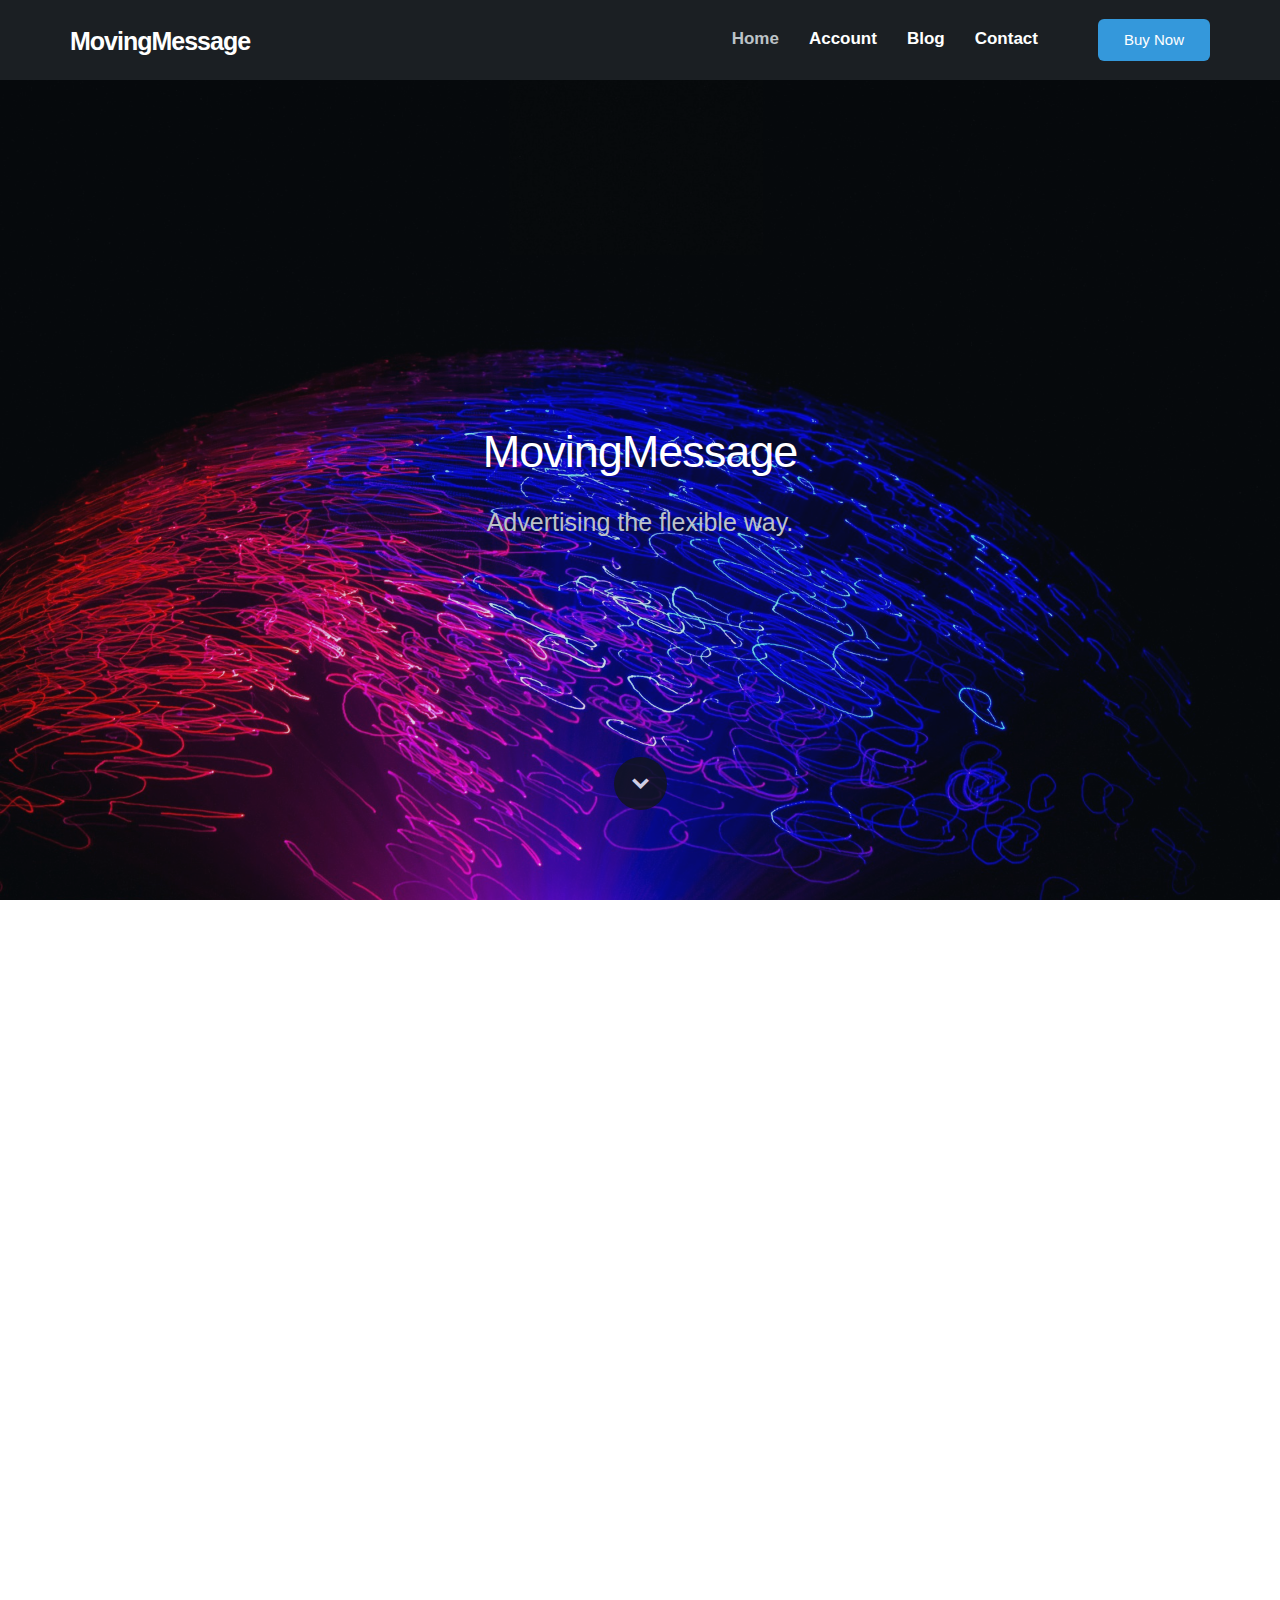
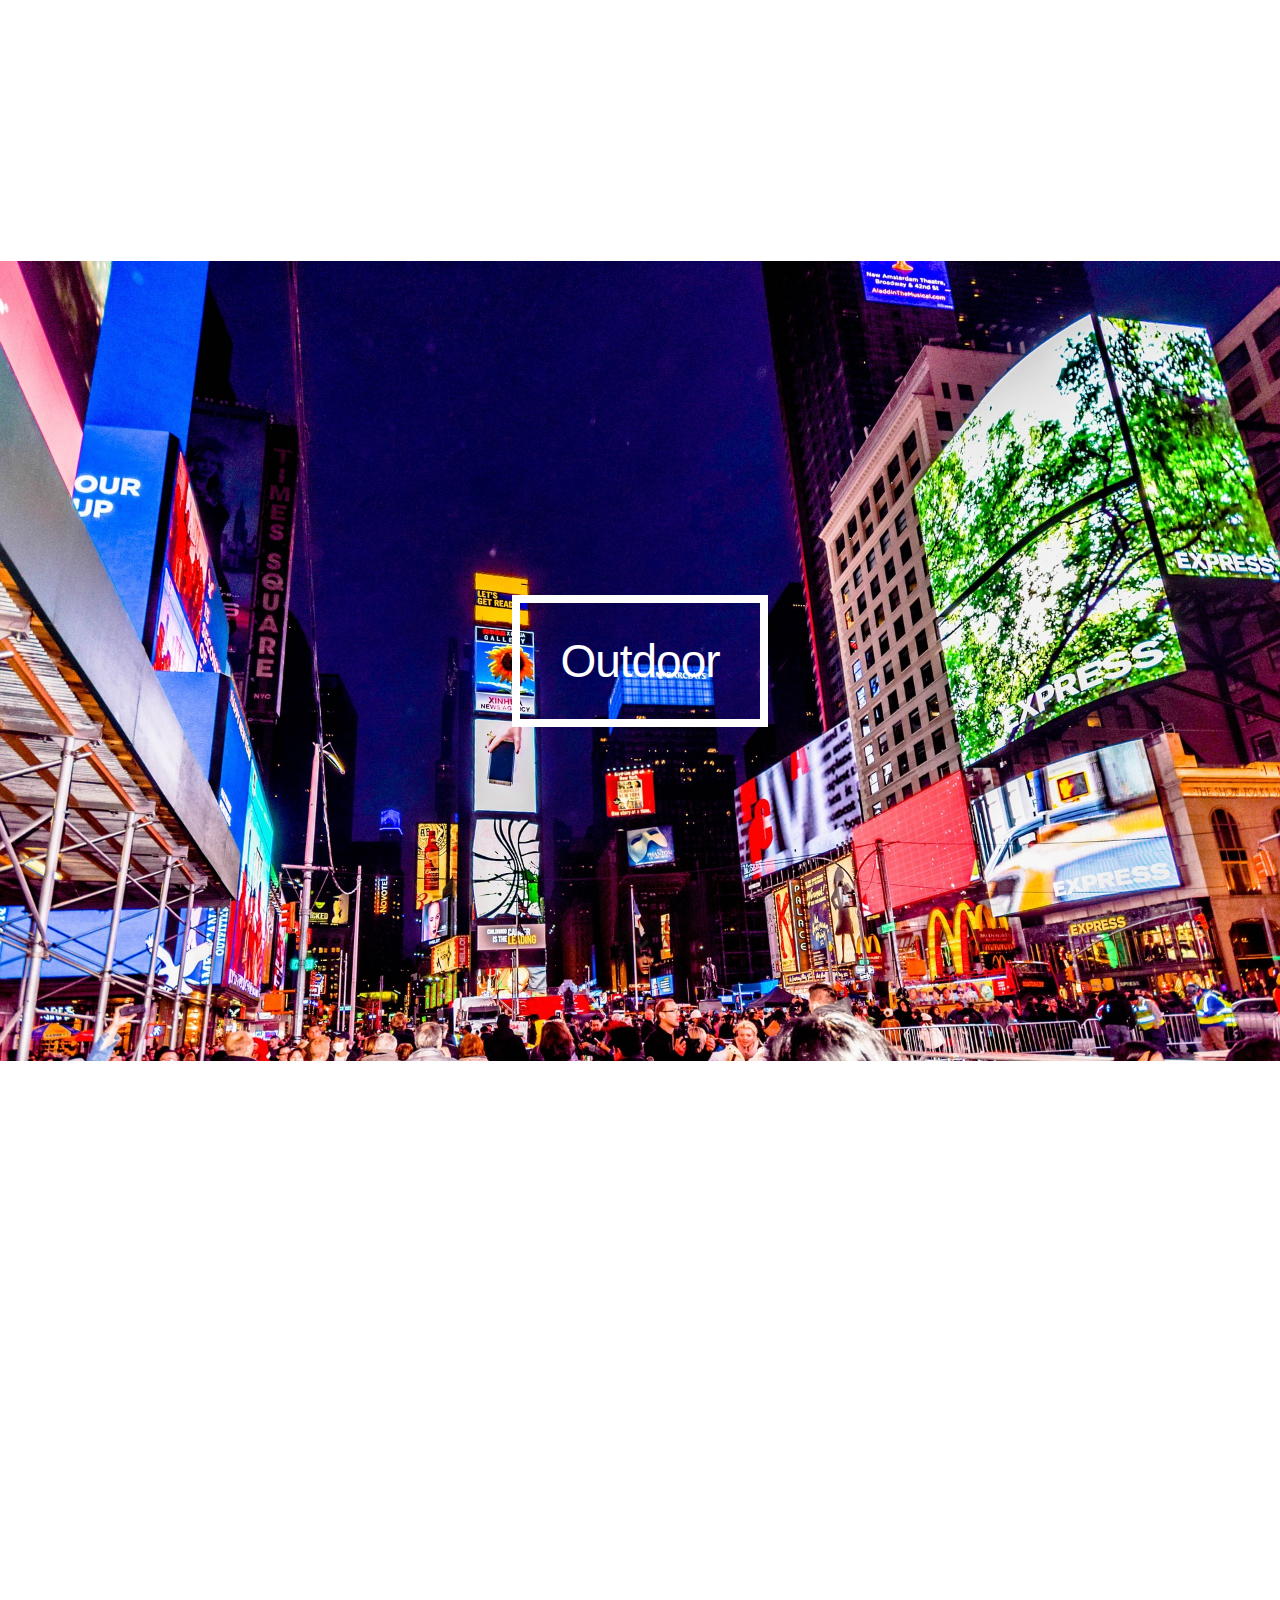
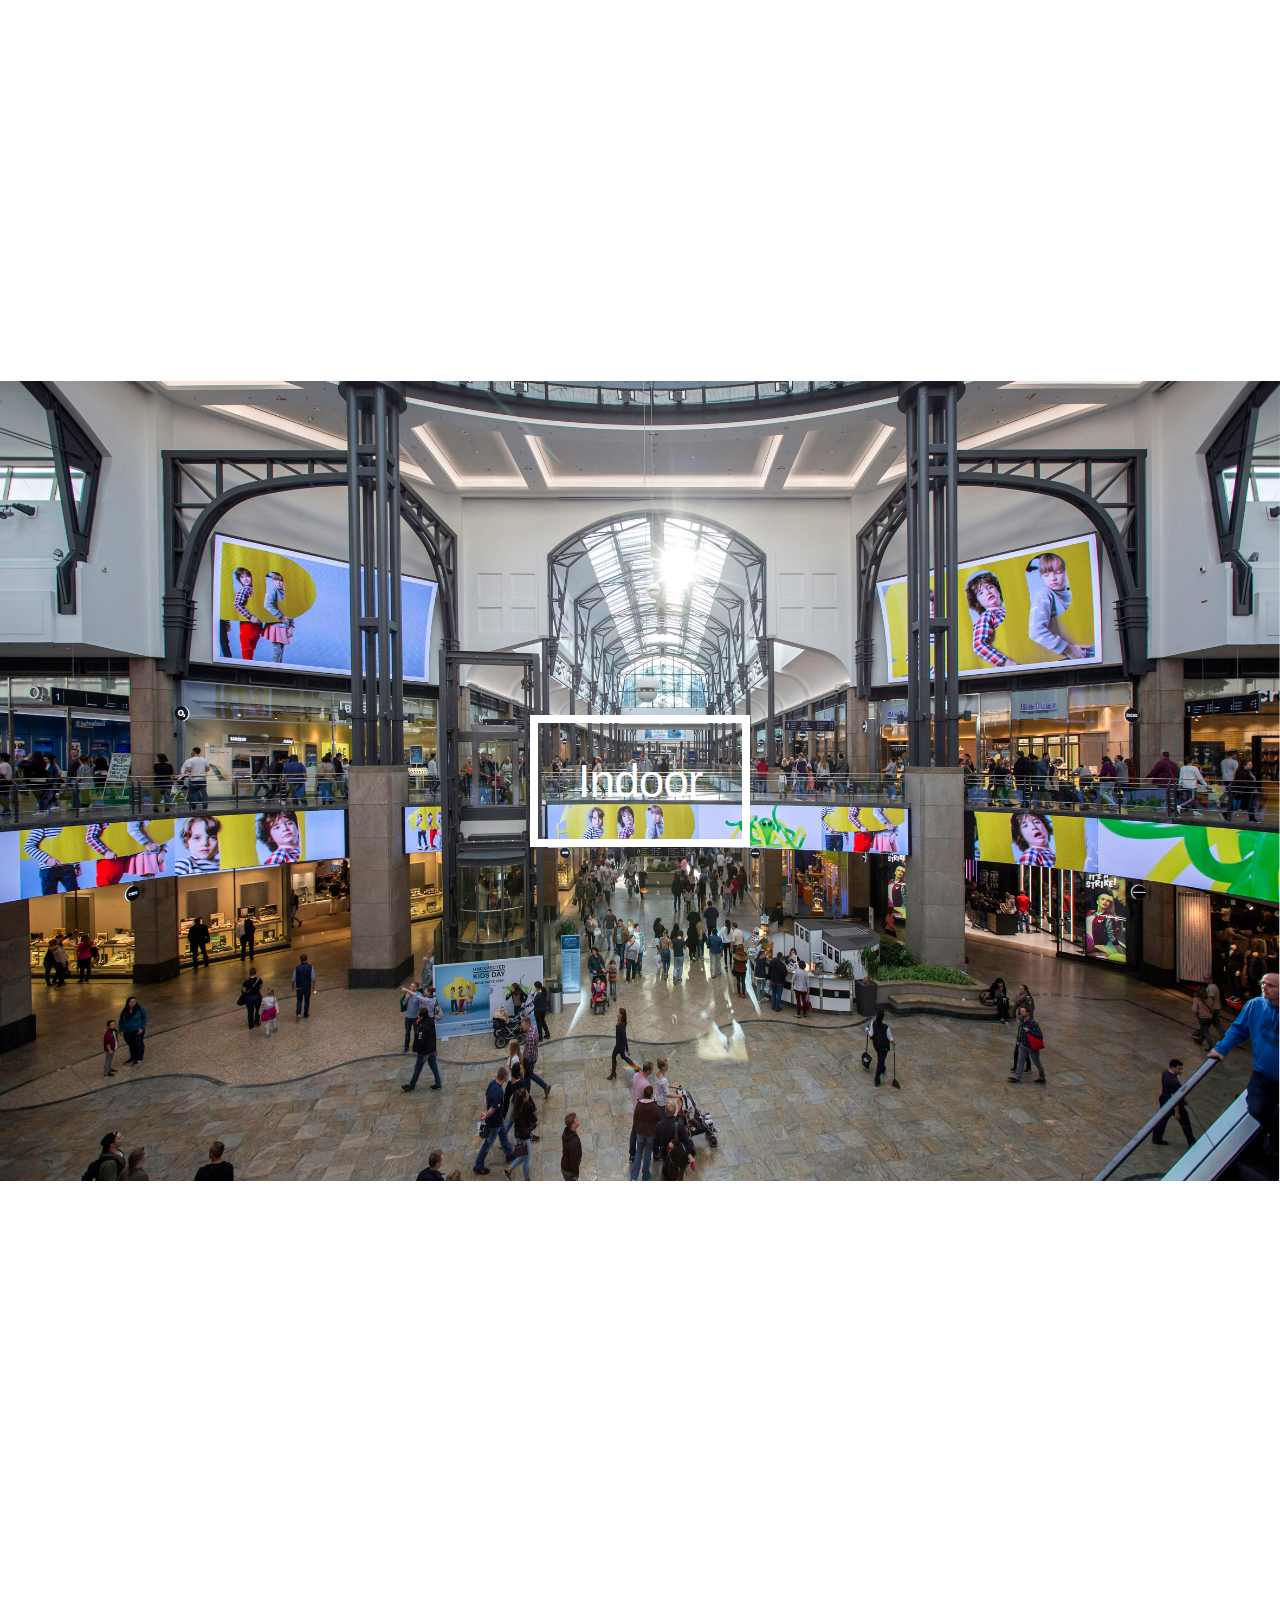
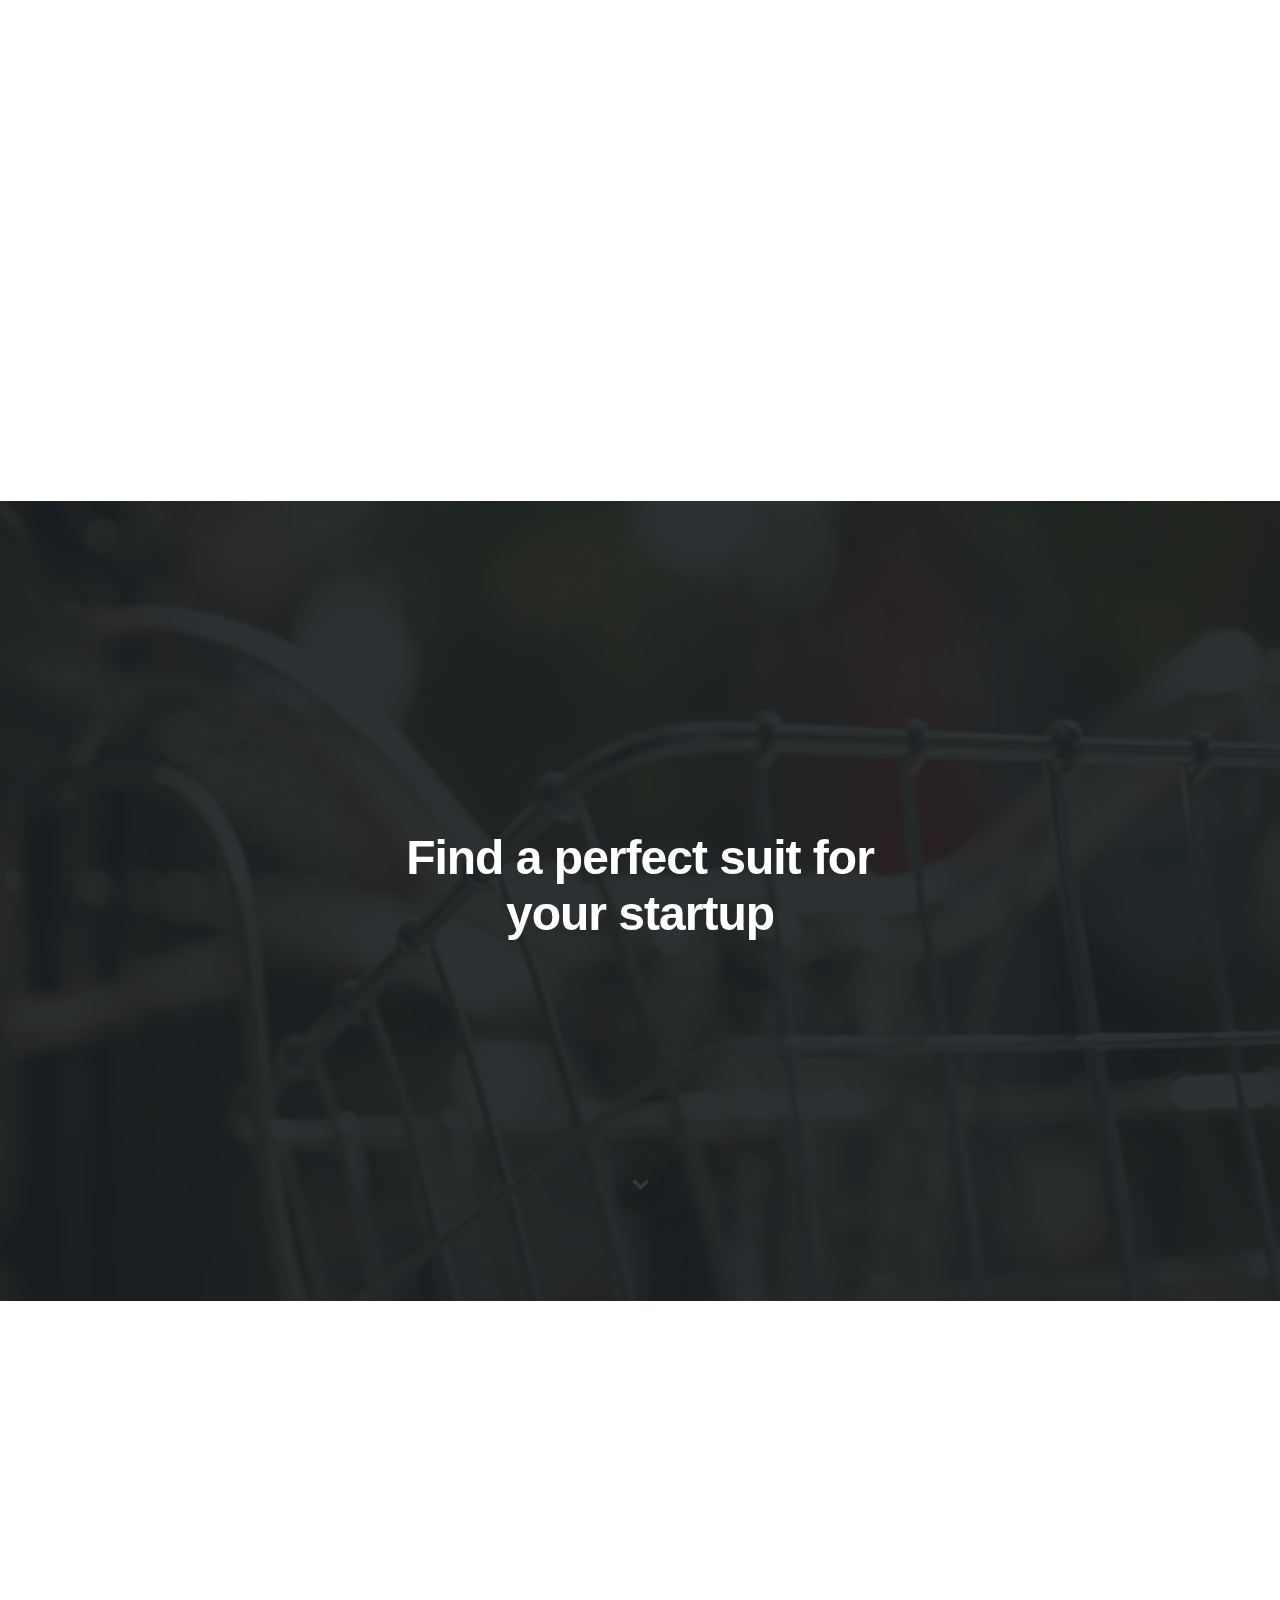
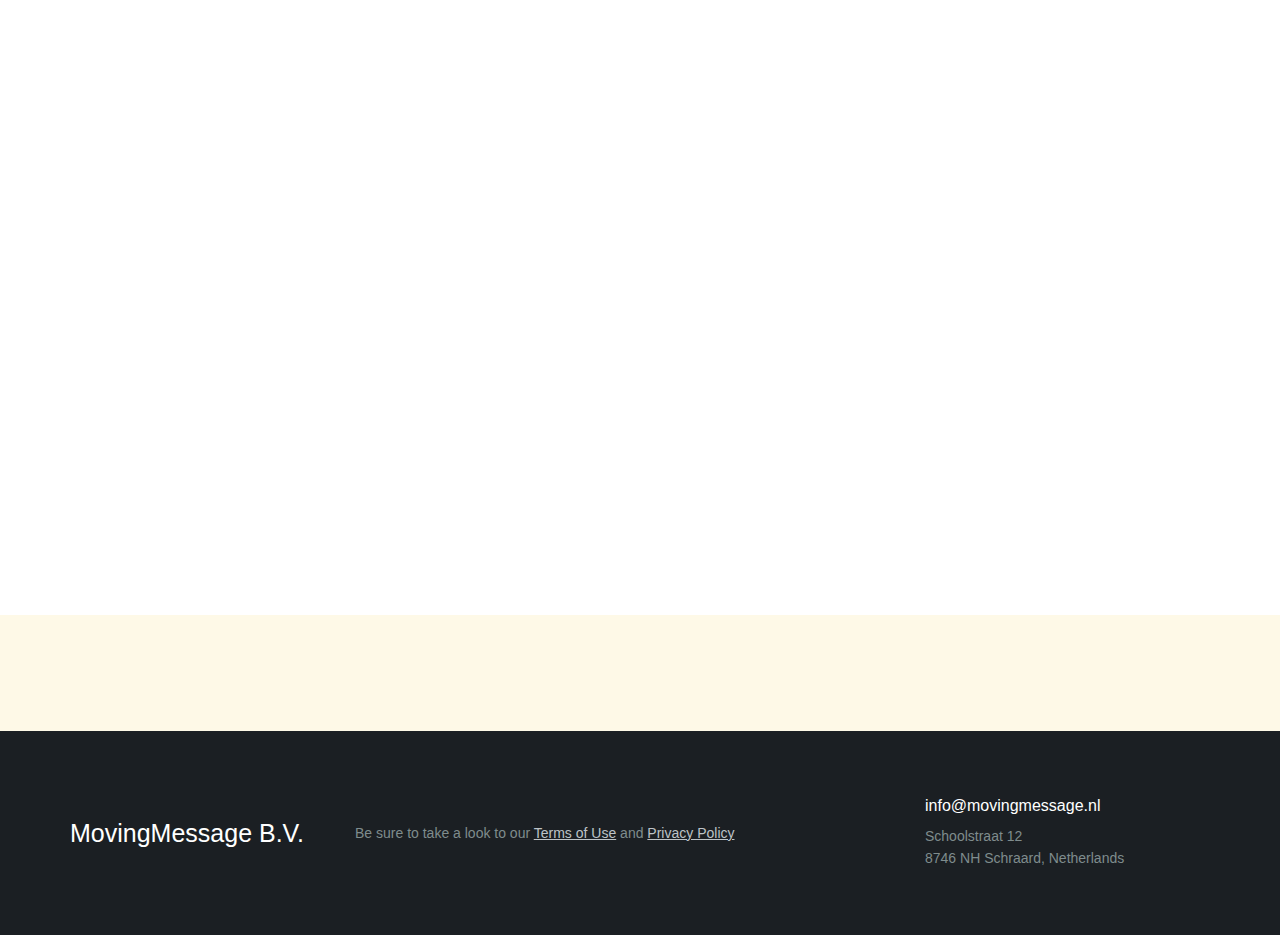
==== commit e6d4d3ee: "Update" ====
--- a/index.html
+++ b/index.html
@@ -82,9 +82,9 @@
                             </div>
                             <div class="col-sm-3">
                                 <div class="col-sm-offset-2">
-                                    <h6>Responsive Layout</h6>
+                                    <h6>Outdoor</h6>
                                     Of course we haven’t forgotten about the responsive layout. Full mobile support.
-                                    <h6>Retina Ready</h6>
+                                    <h6>Indoor</h6>
                                     Startup Framework works fine on devices supporting Retina Display. Feel the clarity!
                                 </div>
                             </div>
@@ -94,11 +94,11 @@
             </section>
 
             <!-- content-23  -->
-            <section class="content-23 v-center bg-midnight-blue custom-bg">
+            <section class="content-23 v-center bg-midnight-blue custom-bg-1">
                 <div>
                     <div class="container">
                         <div class="hero-unit hero-unit-bordered">
-                            <h1>Scenic Nature</h1>
+                            <h1>Outdoor</h1>
                         </div>
                     </div>
                 </div>
@@ -111,7 +111,39 @@
                     <div class="container">
                         <img src="common-files/img/content/img-1@2x.png" width="397" height="193" alt="">
 
-                        <h3>Take a look to our amazing Kit</h3>
+                        <h3>Take a look to our amazing Outdoor Kit</h3>
+
+                        <div class="row">
+                            <div class="col-sm-6 col-sm-offset-3">
+                                <p>We have a great surprise for Designmodo fans – our first free HTML user interface kit.
+                                    Flat UI Free is made on the basis of Twitter Bootstrap in a stunning flat-style.
+                                </p>
+                                <a class="btn btn-large btn-clear" href="#">TRY IT NOW</a>
+                            </div>
+                        </div>
+                    </div>
+                </div>
+            </section>
+
+            <!-- content-23  -->
+            <section class="content-23 v-center bg-midnight-blue custom-bg-2">
+                <div>
+                    <div class="container">
+                        <div class="hero-unit hero-unit-bordered">
+                            <h1>Indoor</h1>
+                        </div>
+                    </div>
+                </div>
+                <a class="control-btn fui-arrow-down" href="#"> </a>
+            </section>
+
+            <!-- content-8  -->
+            <section class="content-8 v-center">
+                <div>
+                    <div class="container">
+                        <img src="common-files/img/content/img-1@2x.png" width="397" height="193" alt="">
+
+                        <h3>Take a look to our amazing Indoor Kit</h3>
 
                         <div class="row">
                             <div class="col-sm-6 col-sm-offset-3">
@@ -171,18 +203,18 @@
             <footer class="footer-3">
                 <div class="container">
                     <div class="row v-center">
-                        <div class="col-sm-2">
-                            <a class="brand" href="#">Startup</a>
-                        </div>
-                        <div class="col-sm-7">
+                        <div class="col-sm-3">
+                            <a class="brand" href="#">MovingMessage B.V.</a>
+                        </div>
+                        <div class="col-sm-6">
                             <div class="additional-links">
                                 Be sure to take a look to our <a href="#">Terms of Use</a> and <a href="#">Privacy Policy</a>
                             </div>
                         </div>
                         <div class="col-sm-3">
-                            <h6>New York, NY</h6>
+                            <h6>info@movingmessage.nl</h6>
                             <div class="address">
-                                62 West 55th Street, Suite 302<br>New York, NY, 10230
+                                Schoolstraat 12<br>8746 NH Schraard, Netherlands
                             </div>
                         </div>
                     </div>
--- a/css/style.css
+++ b/css/style.css
@@ -1615,7 +1615,7 @@
   }
 }
 .header-10-sub .background {
-  background-image: url("../img/img-1.jpg");
+  background-image: url("../img/light-22133_1920.jpg");
   opacity: 85;
   filter: alpha(opacity=8500);
   opacity: 0.85;
@@ -1658,12 +1658,18 @@
   opacity: 0.1;
   filter: alpha(opacity=10);
 }
-.content-23.custom-bg {
-  background-image: url('../img/Italy_001.png');
+.content-23.custom-bg-1 {
+  background-image: url('../img/times-square-1160467_1920.jpg');
   background-position: 50% 50%;
   background-repeat: no-repeat;
   background-attachment: fixed;
 }
+.content-23.custom-bg-2 {
+  background-image: url('../img/centro.jpg');
+  background-position: 50% 50%;
+  background-repeat: no-repeat;
+  background-attachment: fixed;
+}
 .footer-3 {
   background-color: #1B1F23;
   color: #7F8C8D;
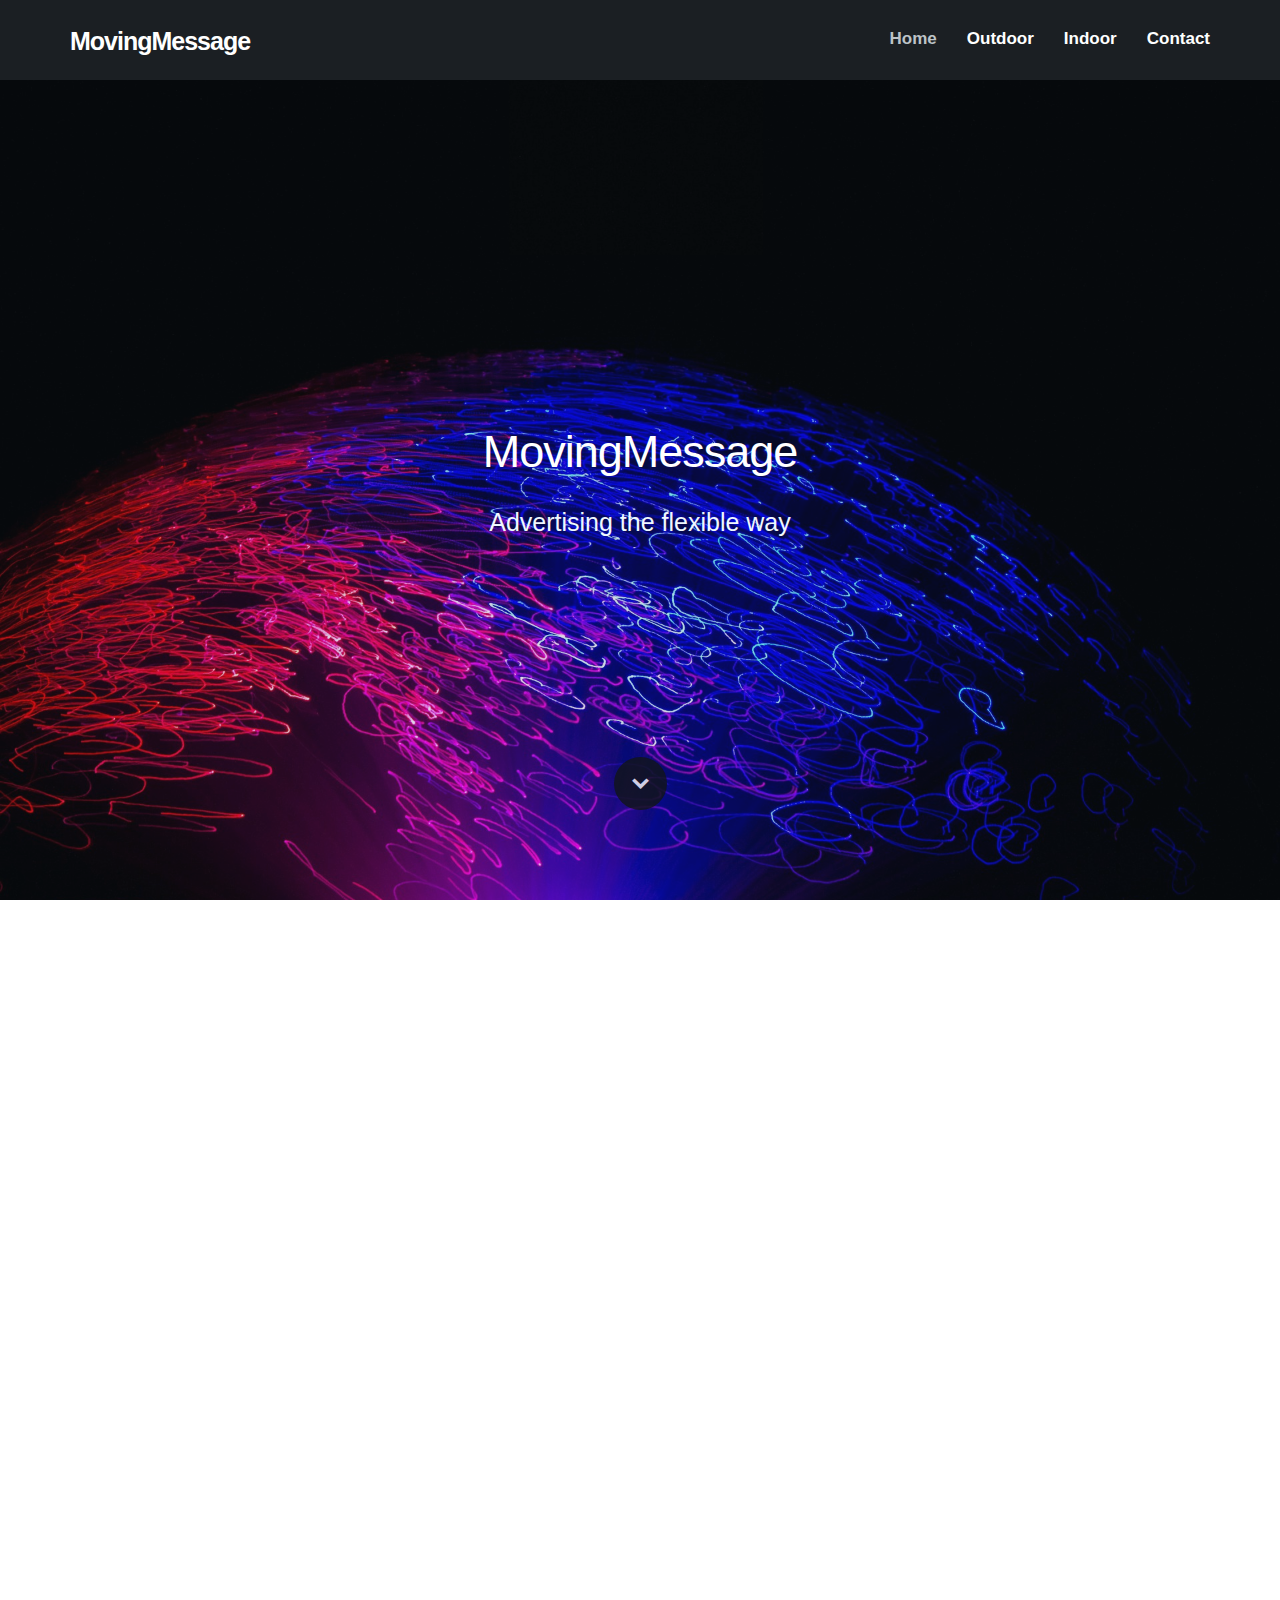
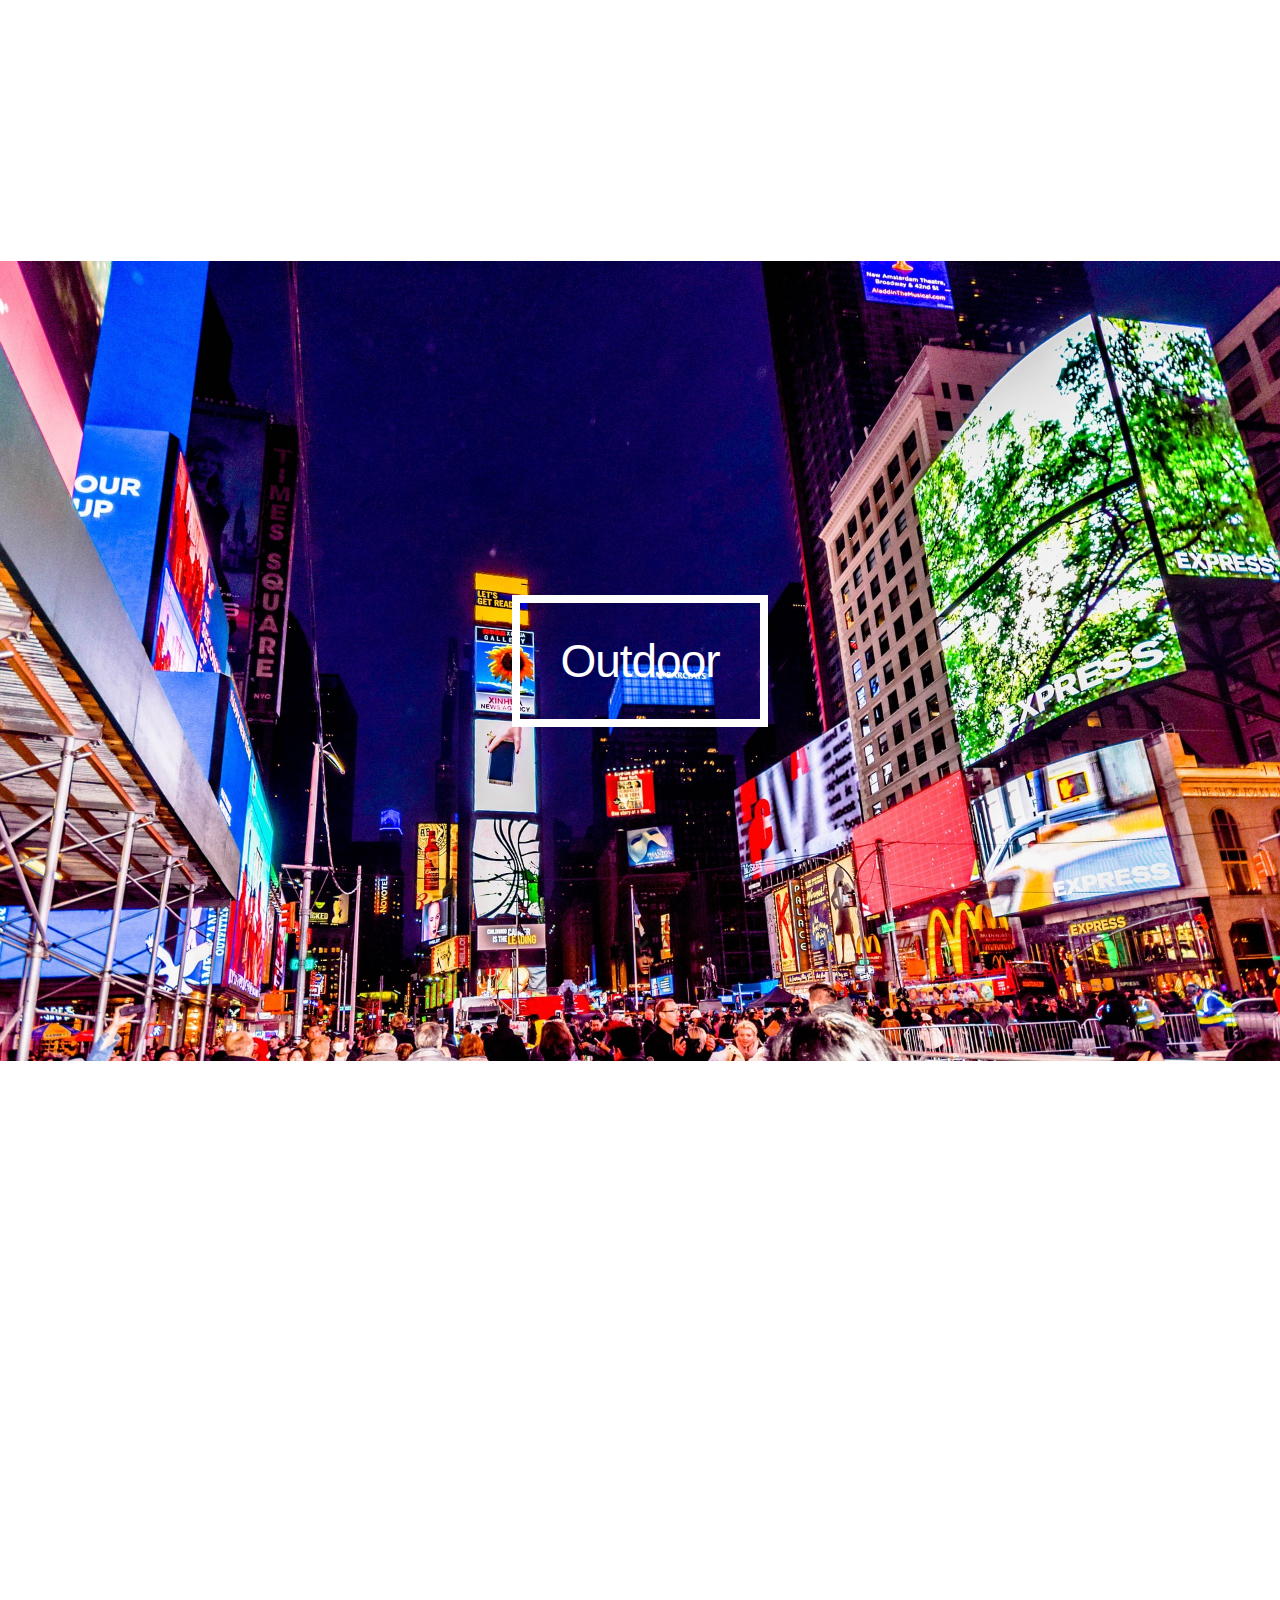
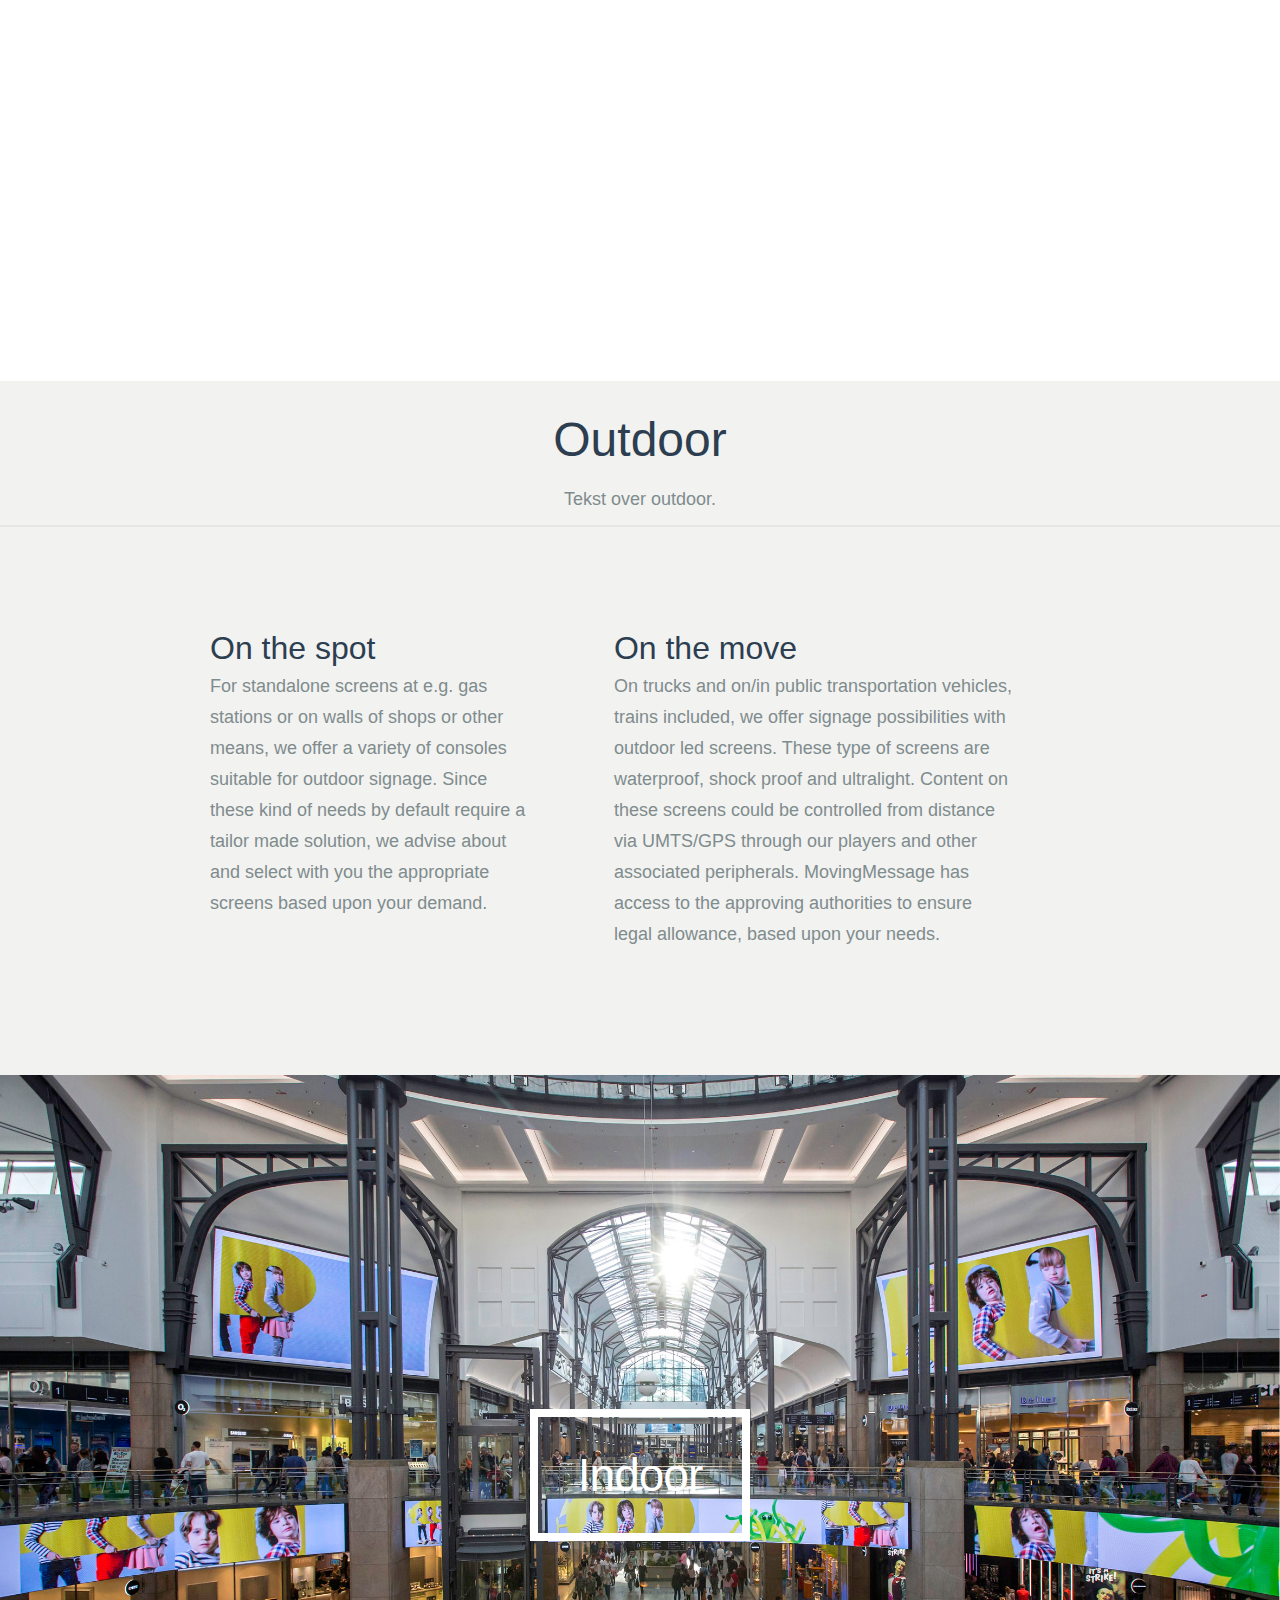
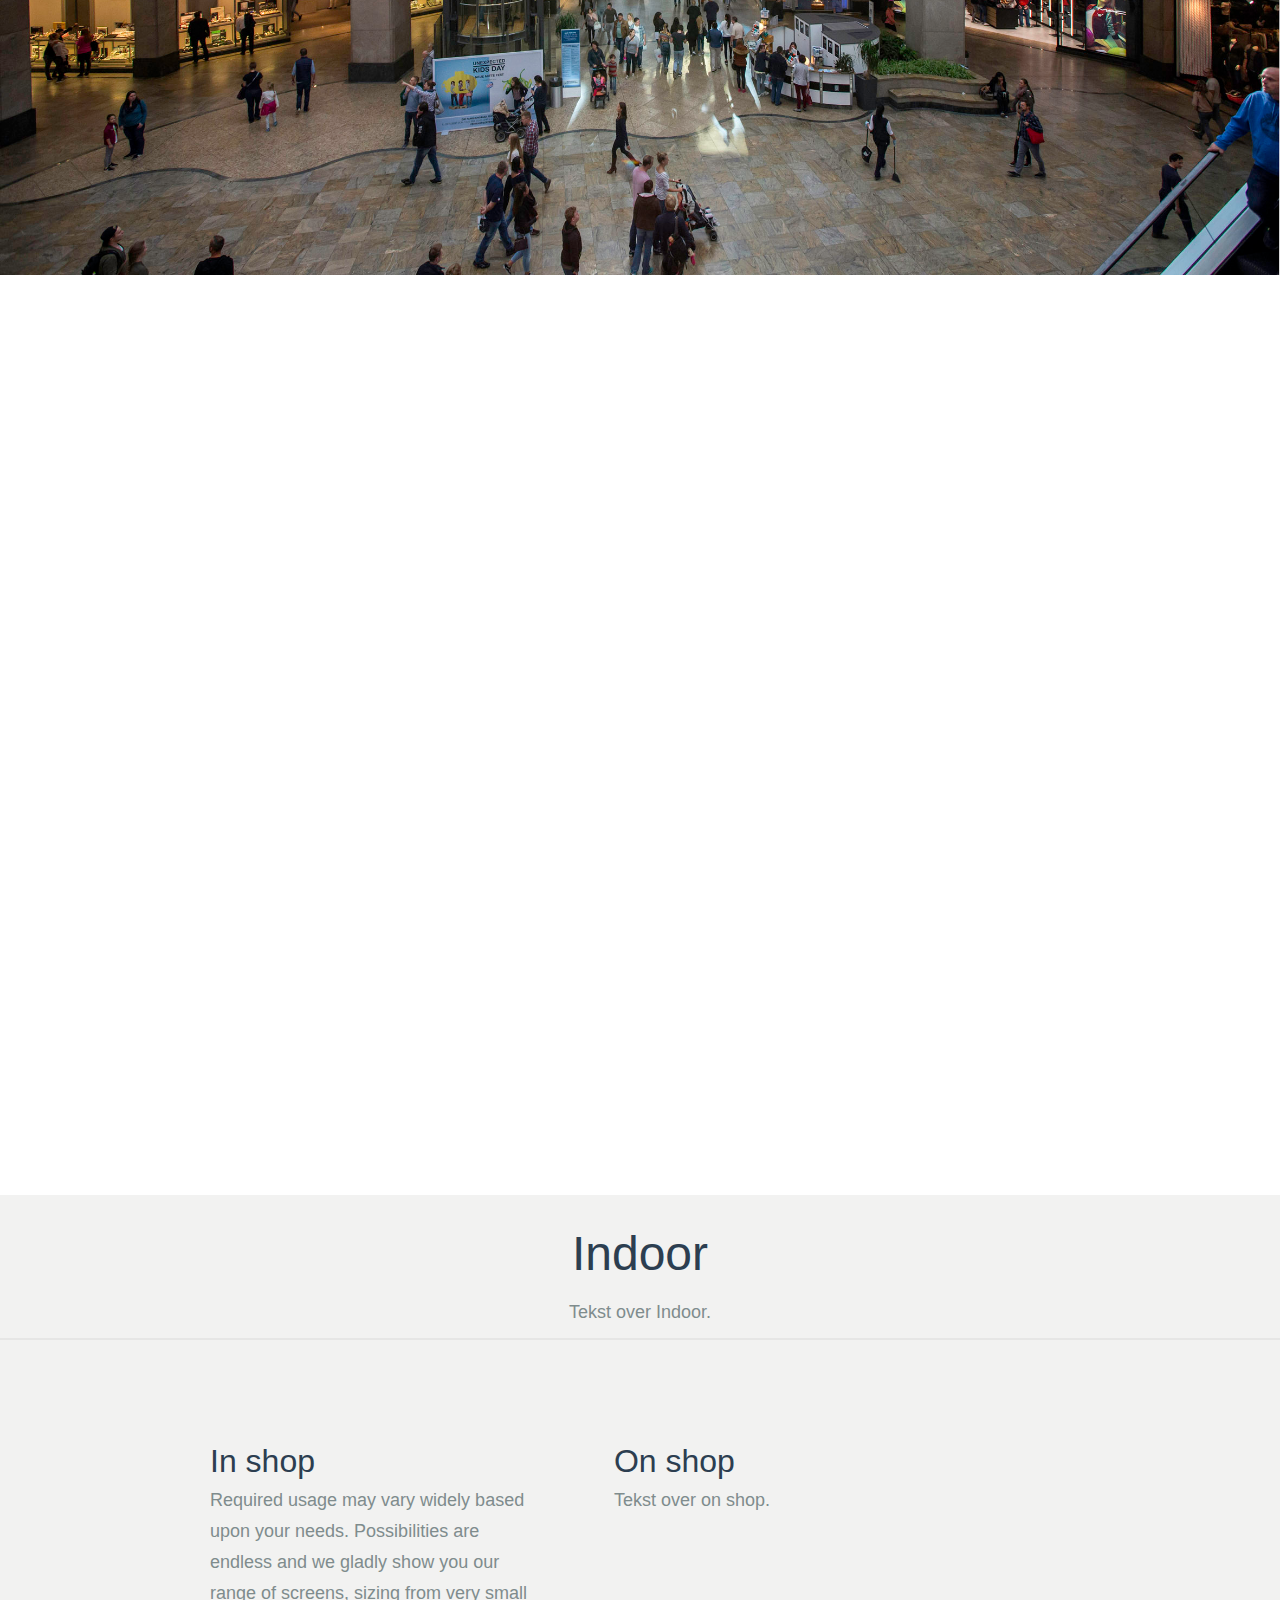
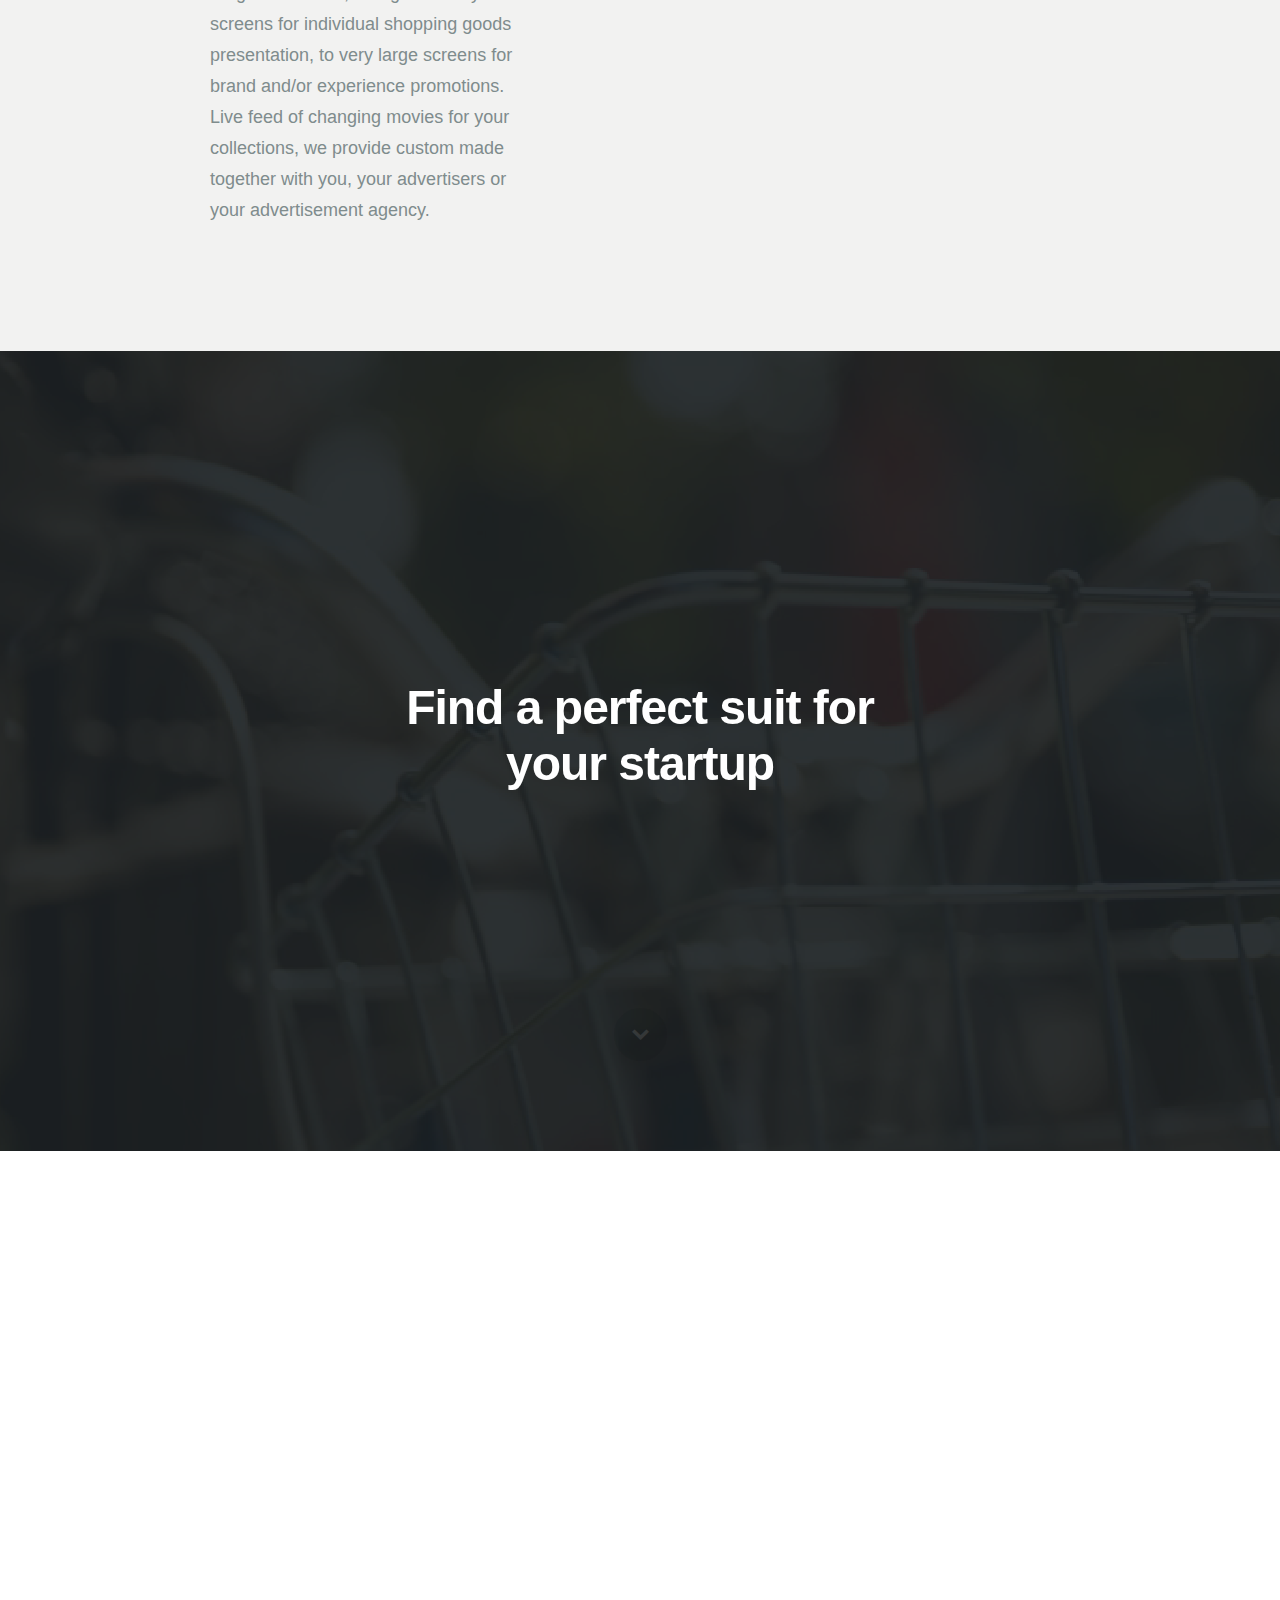
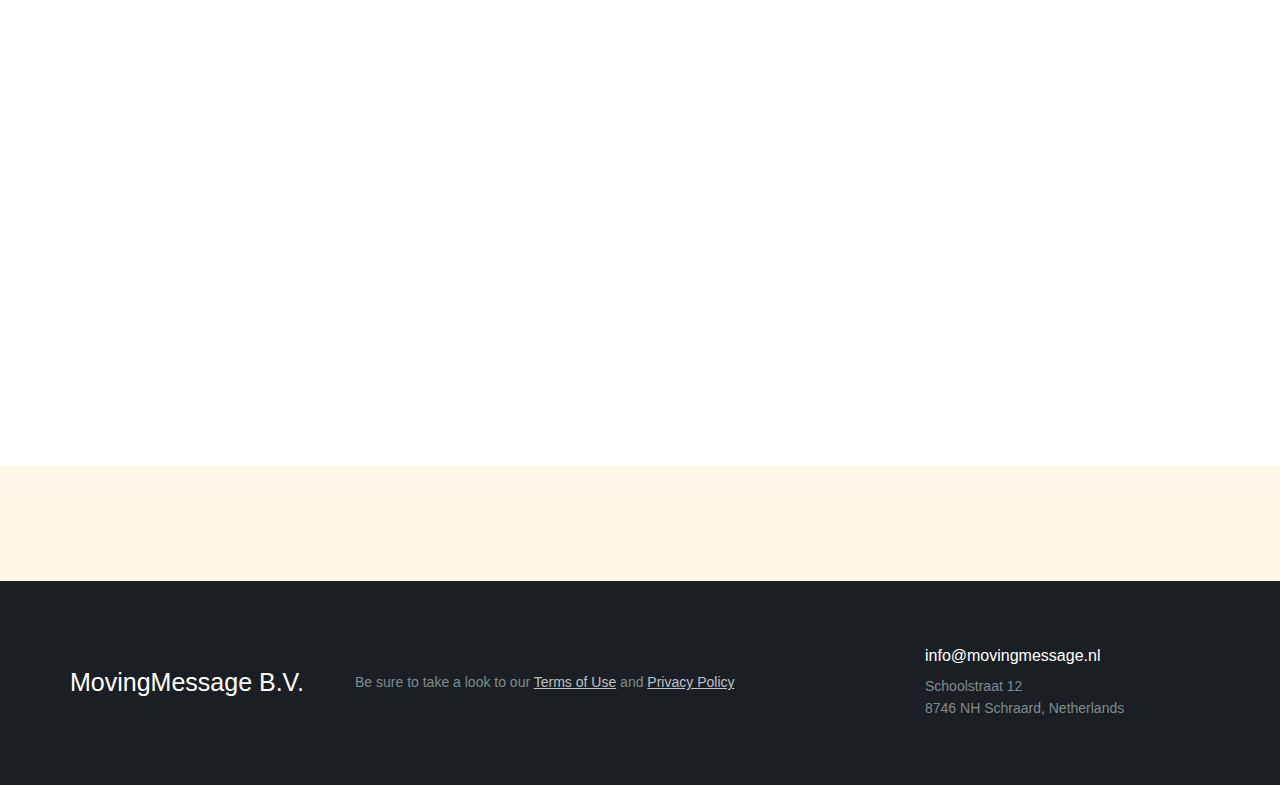
==== commit f766f743: "Update" ====
--- a/index.html
+++ b/index.html
@@ -1,235 +1,330 @@
 <!DOCTYPE html>
 <html lang="en">
-    <head>
-        <meta charset="utf-8">
-        <title>Moving Message</title>
-        <meta name="apple-mobile-web-app-capable" content="yes" />
-        <meta name="viewport" content="width=device-width, initial-scale=1.0, maximum-scale=1.0, user-scalable=no" />
-        <meta name="apple-mobile-web-app-status-bar-style" content="black" />
-        <link rel="shortcut icon" href="flat-ui/images/favicon.ico">
-        <link rel="stylesheet" href="flat-ui/bootstrap/css/bootstrap.css">
-        <link rel="stylesheet" href="flat-ui/css/flat-ui.css">
-        <!-- Using only with Flat-UI (free)-->
-        <link rel="stylesheet" href="common-files/css/icon-font.css">
-        <!-- end -->
-        <link rel="stylesheet" href="css/style.css">
-    </head>
-
-    <body>
-        <div class="page-wrapper">
-            <!-- header-10 -->
-            <header class="header-10">
-                <div class="container">
-                    <div class="navbar col-sm-12" role="navigation">
-                        <div class="navbar-header">
-                            <button type="button" class="navbar-toggle"></button>
-                            <a class="brand" href="#">MovingMessage</a>
-                         </div>
-                        <div class="collapse navbar-collapse pull-right">
-                            <ul class="nav pull-left">
-                                <li class="active"><a href="#">Home</a></li>
-                                <li><a href="#">Account</a></li>
-                                <li><a href="#">Blog</a></li>
-                                <li><a href="#">Contact</a></li>
-                            </ul>
-                            <form class="navbar-form pull-left">
-                                <a class="btn btn-info" href="#">Buy Now</a>
-                            </form>
-                        </div>
-                    </div>
-                </div>
-            </header>
-            <section class="header-10-sub v-center bg-midnight-blue">
-                <div class="background">
-                    &nbsp;
-                </div>
-                <div>
-                    <div class="container">
-                        <div class="hero-unit">
-                            <h1>MovingMessage</h1>
-                            <p>
-                               Advertising the flexible way.
-                            </p>
-                        </div>
-                    </div>
-                </div>
-                <a class="control-btn fui-arrow-down" href="#"> </a>
-            </section>
-
-            <!-- content-7  -->
-            <section class="content-7 v-center">
-                <div>
-
-                    <div class="container">
-                        <h3>Take a look in our awesome product</h3>
-
-                        <div class="row v-center">
-                            <div class="col-sm-3">
-                                <div>
-                                    Of course we haven’t forgotten about the responsive layout. Create a website with full mobile
-                                    support.
-                                </div>
+
+<head>
+    <meta charset="utf-8">
+    <title>Moving Message</title>
+    <meta name="apple-mobile-web-app-capable" content="yes" />
+    <meta name="viewport" content="width=device-width, initial-scale=1.0, maximum-scale=1.0, user-scalable=no" />
+    <meta name="apple-mobile-web-app-status-bar-style" content="black" />
+    <link rel="shortcut icon" href="flat-ui/images/favicon.ico">
+    <link rel="stylesheet" href="flat-ui/bootstrap/css/bootstrap.css">
+    <link rel="stylesheet" href="flat-ui/css/flat-ui.css">
+    <!-- Using only with Flat-UI (free)-->
+    <link rel="stylesheet" href="common-files/css/icon-font.css">
+    <!-- end -->
+    <link rel="stylesheet" href="css/style.css">
+</head>
+
+<body>
+    <div class="page-wrapper">
+        <!-- header-10 -->
+        <header class="header-10">
+            <div class="container">
+                <div class="navbar col-sm-12" role="navigation">
+                    <div class="navbar-header">
+                        <button type="button" class="navbar-toggle" style="margin-top:15px;">&#9776;</button>
+                        <a class="brand" href="#">MovingMessage</a>
+                    </div>
+                    <div class="collapse navbar-collapse pull-right">
+                        <ul class="nav pull-left">
+                            <li class="active"><a href="#">Home</a></li>
+                            <li><a href="#Outdoor">Outdoor</a></li>
+                            <li><a href="#Indoor">Indoor</a></li>
+                            <li><a href="#Contact">Contact</a></li>
+                        </ul>
+                    </div>
+                </div>
+            </div>
+        </header>
+        <section class="header-10-sub v-center bg-midnight-blue">
+            <div class="background">
+                &nbsp;
+            </div>
+            <div>
+                <div class="container">
+                    <div class="hero-unit">
+                        <h1>MovingMessage</h1>
+                        <p style="color:aliceblue">
+                            Advertising the flexible way
+                        </p>
+                    </div>
+                </div>
+            </div>
+            <a class="control-btn fui-arrow-down" href="#"> </a>
+        </section>
+
+        <!-- content-7  -->
+        <section class="content-7 v-center" id="Outdoor">
+            <div>
+
+                <div class="container">
+                    <h3>Take a look in our awesome product</h3>
+
+                    <div class="row v-center">
+                        <div class="col-sm-3">
+                            <div>
+                                Of course we haven’t forgotten about the responsive layout. Create a website with full mobile support.
                             </div>
-                            <div class="col-sm-4">
-                                <div class="col-sm-offset-1">
-                                    <div class="screen-wrapper">
-                                        <div class="screen">
-                                            <img src="common-files/img/content/screen-popup.png" alt="">
-                                            <img src="common-files/img/content/screen.png" alt="">
-                                        </div>
+                        </div>
+                        <div class="col-sm-4">
+                            <div class="col-sm-offset-1">
+                                <div class="screen-wrapper">
+                                    <div class="screen">
+                                        <img src="common-files/img/content/screen-popup.png" alt="">
+                                        <img src="common-files/img/content/screen.png" alt="">
                                     </div>
                                 </div>
                             </div>
-                            <div class="col-sm-3">
-                                <div class="col-sm-offset-2">
-                                    <h6>Outdoor</h6>
-                                    Of course we haven’t forgotten about the responsive layout. Full mobile support.
-                                    <h6>Indoor</h6>
-                                    Startup Framework works fine on devices supporting Retina Display. Feel the clarity!
-                                </div>
+                        </div>
+                        <div class="col-sm-3">
+                            <div class="col-sm-offset-2">
+                                <h6>Outdoor</h6>
+                                Of course we haven’t forgotten about the responsive layout. Full mobile support.
+                                <h6>Indoor</h6>
+                                Startup Framework works fine on devices supporting Retina Display. Feel the clarity!
                             </div>
                         </div>
                     </div>
                 </div>
-            </section>
-
-            <!-- content-23  -->
-            <section class="content-23 v-center bg-midnight-blue custom-bg-1">
-                <div>
-                    <div class="container">
-                        <div class="hero-unit hero-unit-bordered">
-                            <h1>Outdoor</h1>
-                        </div>
-                    </div>
-                </div>
-                <a class="control-btn fui-arrow-down" href="#"> </a>
-            </section>
-
-            <!-- content-8  -->
-            <section class="content-8 v-center">
-                <div>
-                    <div class="container">
-                        <img src="common-files/img/content/img-1@2x.png" width="397" height="193" alt="">
-
-                        <h3>Take a look to our amazing Outdoor Kit</h3>
-
-                        <div class="row">
-                            <div class="col-sm-6 col-sm-offset-3">
-                                <p>We have a great surprise for Designmodo fans – our first free HTML user interface kit.
-                                    Flat UI Free is made on the basis of Twitter Bootstrap in a stunning flat-style.
-                                </p>
-                                <a class="btn btn-large btn-clear" href="#">TRY IT NOW</a>
-                            </div>
-                        </div>
-                    </div>
-                </div>
-            </section>
-
-            <!-- content-23  -->
-            <section class="content-23 v-center bg-midnight-blue custom-bg-2">
-                <div>
-                    <div class="container">
-                        <div class="hero-unit hero-unit-bordered">
-                            <h1>Indoor</h1>
-                        </div>
-                    </div>
-                </div>
-                <a class="control-btn fui-arrow-down" href="#"> </a>
-            </section>
-
-            <!-- content-8  -->
-            <section class="content-8 v-center">
-                <div>
-                    <div class="container">
-                        <img src="common-files/img/content/img-1@2x.png" width="397" height="193" alt="">
-
-                        <h3>Take a look to our amazing Indoor Kit</h3>
-
-                        <div class="row">
-                            <div class="col-sm-6 col-sm-offset-3">
-                                <p>We have a great surprise for Designmodo fans – our first free HTML user interface kit.
-                                    Flat UI Free is made on the basis of Twitter Bootstrap in a stunning flat-style.
-                                </p>
-                                <a class="btn btn-large btn-clear" href="#">TRY IT NOW</a>
-                            </div>
-                        </div>
-                    </div>
-                </div>
-            </section>
-
-            <!-- content-23  -->
-            <section class="content-23  v-center bg-midnight-blue">
-                <div id="bgVideo" class="background"></div>
-                <div>
-                    <div class="container">
-                        <div class="hero-unit">
-                            <h1>Find a perfect suit for
-                            <br class="hidden-phone">
-                            your startup</h1>
-                        </div>
-                    </div>
-                </div>
-                <a class="control-btn fui-arrow-down" href="#"> </a>
-            </section>
-
-            <!-- content-8  -->
-            <section class="content-8 v-center">
-                <div>
-                    <div class="container">
-                        <img width="380" height="187" alt="" src="img/ticket-red@2x.png"/>
-                        <h3>Twenty Five Awesome Samples</h3>
-                        <div class="row">
-                            <div class="col-sm-6 col-sm-offset-3">
-                                <p>
-                                    The most important part of the Startup Framework is the samples.
-                                    The samples form a set of 25 usable pages or you can add new blocks from UI Kit.
-                                </p>
-                                <a class="btn btn-large btn-clear" href="#">TRY IT NOW</a>
-                            </div>
-                        </div>
-                    </div>
-                </div>
-            </section>
-
-            <!-- content-11  -->
-            <section class="content-11">
-                <div class="container">
-                    <span>You have the design, you have the code</span>
-                    <a class="btn btn-large btn-danger" href="#">TRY IT NOW</a>
-                </div>
-            </section>
-
-            <!-- footer-3 -->
-            <footer class="footer-3">
-                <div class="container">
-                    <div class="row v-center">
-                        <div class="col-sm-3">
-                            <a class="brand" href="#">MovingMessage B.V.</a>
-                        </div>
-                        <div class="col-sm-6">
-                            <div class="additional-links">
-                                Be sure to take a look to our <a href="#">Terms of Use</a> and <a href="#">Privacy Policy</a>
-                            </div>
-                        </div>
-                        <div class="col-sm-3">
-                            <h6>info@movingmessage.nl</h6>
-                            <div class="address">
-                                Schoolstraat 12<br>8746 NH Schraard, Netherlands
-                            </div>
-                        </div>
-                    </div>
-                </div>
-            </footer>
-        </div>
-
-        <!-- Placed at the end of the document so the pages load faster -->
-        <script src="common-files/js/jquery-1.10.2.min.js"></script>
-        <script src="flat-ui/js/bootstrap.min.js"></script>
-        <script src="common-files/js/modernizr.custom.js"></script>
-        <script src="common-files/js/jquery.scrollTo-1.4.3.1-min.js"></script>
-        <script src="common-files/js/jquery.parallax.min.js"></script>
-        <script src="common-files/js/startup-kit.js"></script>
-        <script src="js/jquery.backgroundvideo.min.js"></script>
-        <script src="js/script.js"></script>
-    </body>
+            </div>
+        </section>
+
+        <!-- content-23  -->
+        <section class="content-23 v-center bg-midnight-blue custom-bg-1">
+            <div>
+                <div class="container">
+                    <div class="hero-unit hero-unit-bordered">
+                        <h1>Outdoor</h1>
+                    </div>
+                </div>
+            </div>
+            <a class="control-btn fui-arrow-down" href="#"> </a>
+        </section>
+
+        <!-- content-8  -->
+        <section class="content-8 v-center">
+            <div>
+                <div class="container">
+                    <img src="common-files/img/content/img-1@2x.png" width="397" height="193" alt="">
+
+                    <h3>Take a look to our amazing Outdoor Kit</h3>
+
+                    <div class="row">
+                        <div class="col-sm-6 col-sm-offset-3">
+                            <p>We have a great surprise for Designmodo fans – our first free HTML user interface kit. Flat UI
+                                Free is made on the basis of Twitter Bootstrap in a stunning flat-style.
+                            </p>
+                            <a class="btn btn-large btn-clear" href="#">TRY IT NOW</a>
+                        </div>
+                    </div>
+                </div>
+            </div>
+        </section>
+
+        <section class="samples" id="samples">
+            <div class="details">
+                <div class="cont">
+                    <h1>Outdoor</h1>
+                    <p>Tekst over outdoor.</p>
+                </div>
+            </div>
+            <div class="holder shown">
+                <ul>
+                    <li class="first">
+                        <h3>On the spot</h3>
+                        <p>For standalone screens at e.g. gas stations or on walls of shops or other means, we offer a variety of consoles suitable for outdoor signage. Since these kind of needs by default require a tailor made solution, we advise about and select with you the appropriate screens based upon your demand.</p>
+                    </li>
+                    <li class="second">
+                        <h3>On the move</h3>
+                        <p>On trucks and on/in public transportation vehicles, trains included, we offer signage possibilities with outdoor led screens. These type of screens are waterproof, shock proof and ultralight. Content on these screens could be controlled from distance via UMTS/GPS through our players and other associated peripherals. MovingMessage has access to the approving authorities to ensure legal allowance, based upon your needs.</p>
+                    </li>
+                </ul>
+            </div>
+        </section>
+
+        <!-- content-23  -->
+        <section class="content-23 v-center bg-midnight-blue custom-bg-2" id="Indoor">
+            <div>
+                <div class="container">
+                    <div class="hero-unit hero-unit-bordered">
+                        <h1>Indoor</h1>
+                    </div>
+                </div>
+            </div>
+            <a class="control-btn fui-arrow-down" href="#"> </a>
+        </section>
+
+        <!-- content-8  -->
+        <section class="content-8 v-center">
+            <div>
+                <div class="container">
+                    <img src="common-files/img/content/img-1@2x.png" width="397" height="193" alt="">
+
+                    <h3>Take a look to our amazing Indoor Kit</h3>
+
+                    <div class="row">
+                        <div class="col-sm-6 col-sm-offset-3">
+                            <p>We have a great surprise for Designmodo fans – our first free HTML user interface kit. Flat UI
+                                Free is made on the basis of Twitter Bootstrap in a stunning flat-style.
+                            </p>
+                            <a class="btn btn-large btn-clear" href="#">TRY IT NOW</a>
+                        </div>
+                    </div>
+                </div>
+            </div>
+        </section>
+
+<style>
+
+.samples {
+    background-color: #f2f2f1;
+    overflow: hidden;
+}
+
+.samples .details {
+    border-bottom: 2px solid #e6e6e5;
+    width: 100%;
+    margin: 0;
+}
+
+.samples .cont {
+    width: 940px;
+    margin: 0 auto;
+    /*padding: 190px 160px 100px;*/
+    text-align: center;
+}
+
+.samples .holder {
+    padding: 100px 0;
+    width: 940px;
+    margin: 0 auto;
+}
+
+.holder {
+    width: 1104px;
+    margin: 0 auto;
+}
+
+.samples ul {
+    vertical-align: top;
+}
+
+.samples .first {
+    width: 400px;
+    padding-right: 80px;
+}
+
+.samples .second {
+    width: 400px;
+    /*padding-right: 80px;*/
+}
+
+/*.samples .third {
+    width: 208px;
+}*/
+
+.samples li {
+    display: inline-block;
+    vertical-align: top;
+}
+
+</style>
+
+        <section class="samples" id="samples">
+            <div class="details">
+                <div class="cont">
+                    <h1>Indoor</h1>
+                    <p>Tekst over Indoor.</p>
+                </div>
+            </div>
+            <div class="holder shown">
+                <ul>
+                    <li class="first">
+                        <h3>In shop</h3>
+                        <p>Required usage may vary widely based upon your needs. Possibilities are endless and we gladly show you our range of screens, sizing from very small screens for individual shopping goods presentation, to very large screens for brand and/or experience promotions. Live feed of changing movies for your collections, we provide custom made together with you, your advertisers or your advertisement agency. </p>
+                    </li>
+                    <li class="second">
+                        <h3>On shop</h3>
+                        <p>Tekst over on shop.</p>
+                    </li>
+                </ul>
+            </div>
+        </section>
+
+        <!-- content-23  -->
+        <section class="content-23  v-center bg-midnight-blue">
+            <div id="bgVideo" class="background"></div>
+            <div>
+                <div class="container">
+                    <div class="hero-unit">
+                        <h1>Find a perfect suit for
+                            <br class="hidden-phone"> your startup</h1>
+                    </div>
+                </div>
+            </div>
+            <a class="control-btn fui-arrow-down" href="#"> </a>
+        </section>
+
+        <!-- content-8  -->
+        <section class="content-8 v-center">
+            <div>
+                <div class="container">
+                    <img width="380" height="187" alt="" src="img/ticket-red@2x.png" />
+                    <h3>Twenty Five Awesome Samples</h3>
+                    <div class="row">
+                        <div class="col-sm-6 col-sm-offset-3">
+                            <p>
+                                The most important part of the Startup Framework is the samples. The samples form a set of 25 usable pages or you can add
+                                new blocks from UI Kit.
+                            </p>
+                            <a class="btn btn-large btn-clear" href="#">TRY IT NOW</a>
+                        </div>
+                    </div>
+                </div>
+            </div>
+        </section>
+
+        <!-- content-11  -->
+        <section class="content-11">
+            <div class="container">
+                <span>You have the design, you have the code</span>
+                <a class="btn btn-large btn-danger" href="#">TRY IT NOW</a>
+            </div>
+        </section>
+
+        <!-- footer-3 -->
+        <footer class="footer-3" id="Contact">
+            <div class="container">
+                <div class="row v-center">
+                    <div class="col-sm-3">
+                        <a class="brand" href="#">MovingMessage B.V.</a>
+                    </div>
+                    <div class="col-sm-6">
+                        <div class="additional-links">
+                            Be sure to take a look to our <a href="#">Terms of Use</a> and <a href="#">Privacy Policy</a>
+                        </div>
+                    </div>
+                    <div class="col-sm-3">
+                        <h6>info@movingmessage.nl</h6>
+                        <div class="address">
+                            Schoolstraat 12<br>8746 NH Schraard, Netherlands
+                        </div>
+                    </div>
+                </div>
+            </div>
+        </footer>
+    </div>
+
+    <!-- Placed at the end of the document so the pages load faster -->
+    <script src="common-files/js/jquery-1.10.2.min.js"></script>
+    <script src="flat-ui/js/bootstrap.min.js"></script>
+    <script src="common-files/js/modernizr.custom.js"></script>
+    <script src="common-files/js/jquery.scrollTo-1.4.3.1-min.js"></script>
+    <script src="common-files/js/jquery.parallax.min.js"></script>
+    <script src="common-files/js/startup-kit.js"></script>
+    <script src="js/jquery.backgroundvideo.min.js"></script>
+    <script src="js/script.js"></script>
+</body>
+
 </html>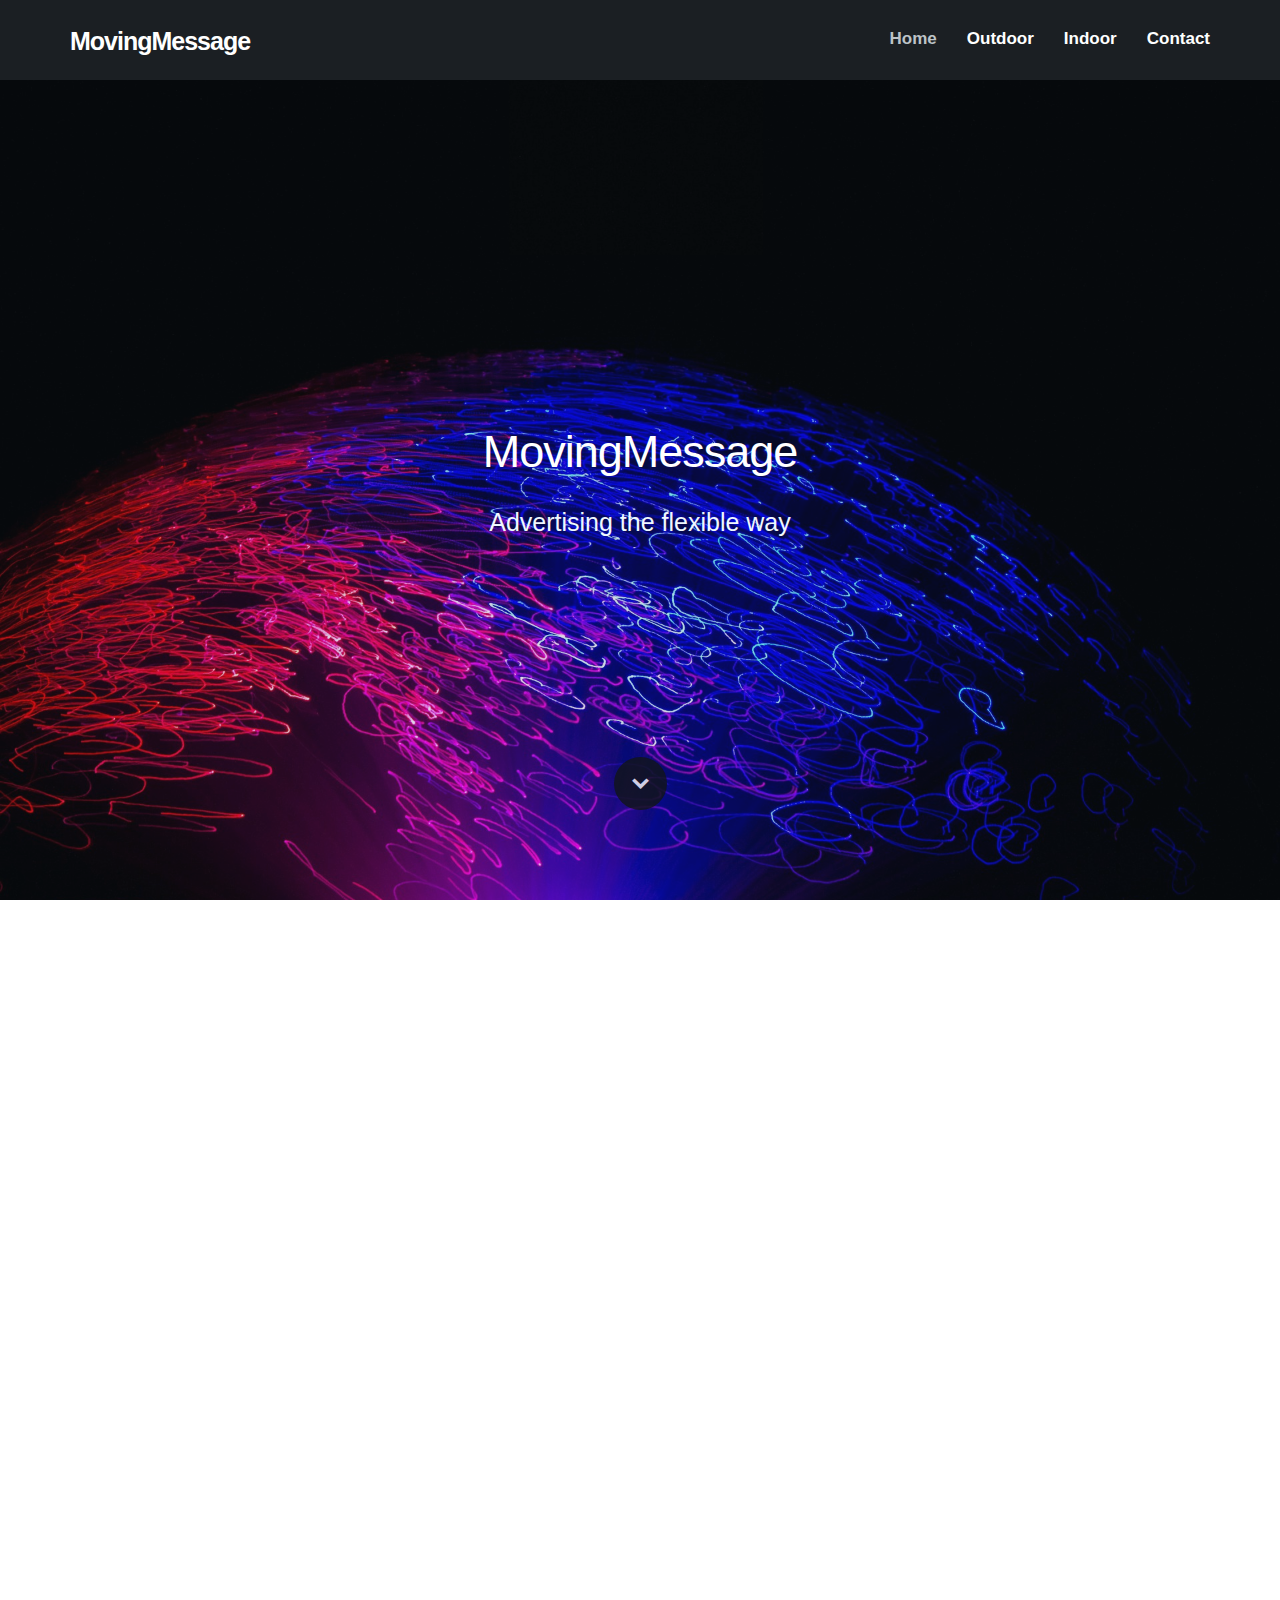
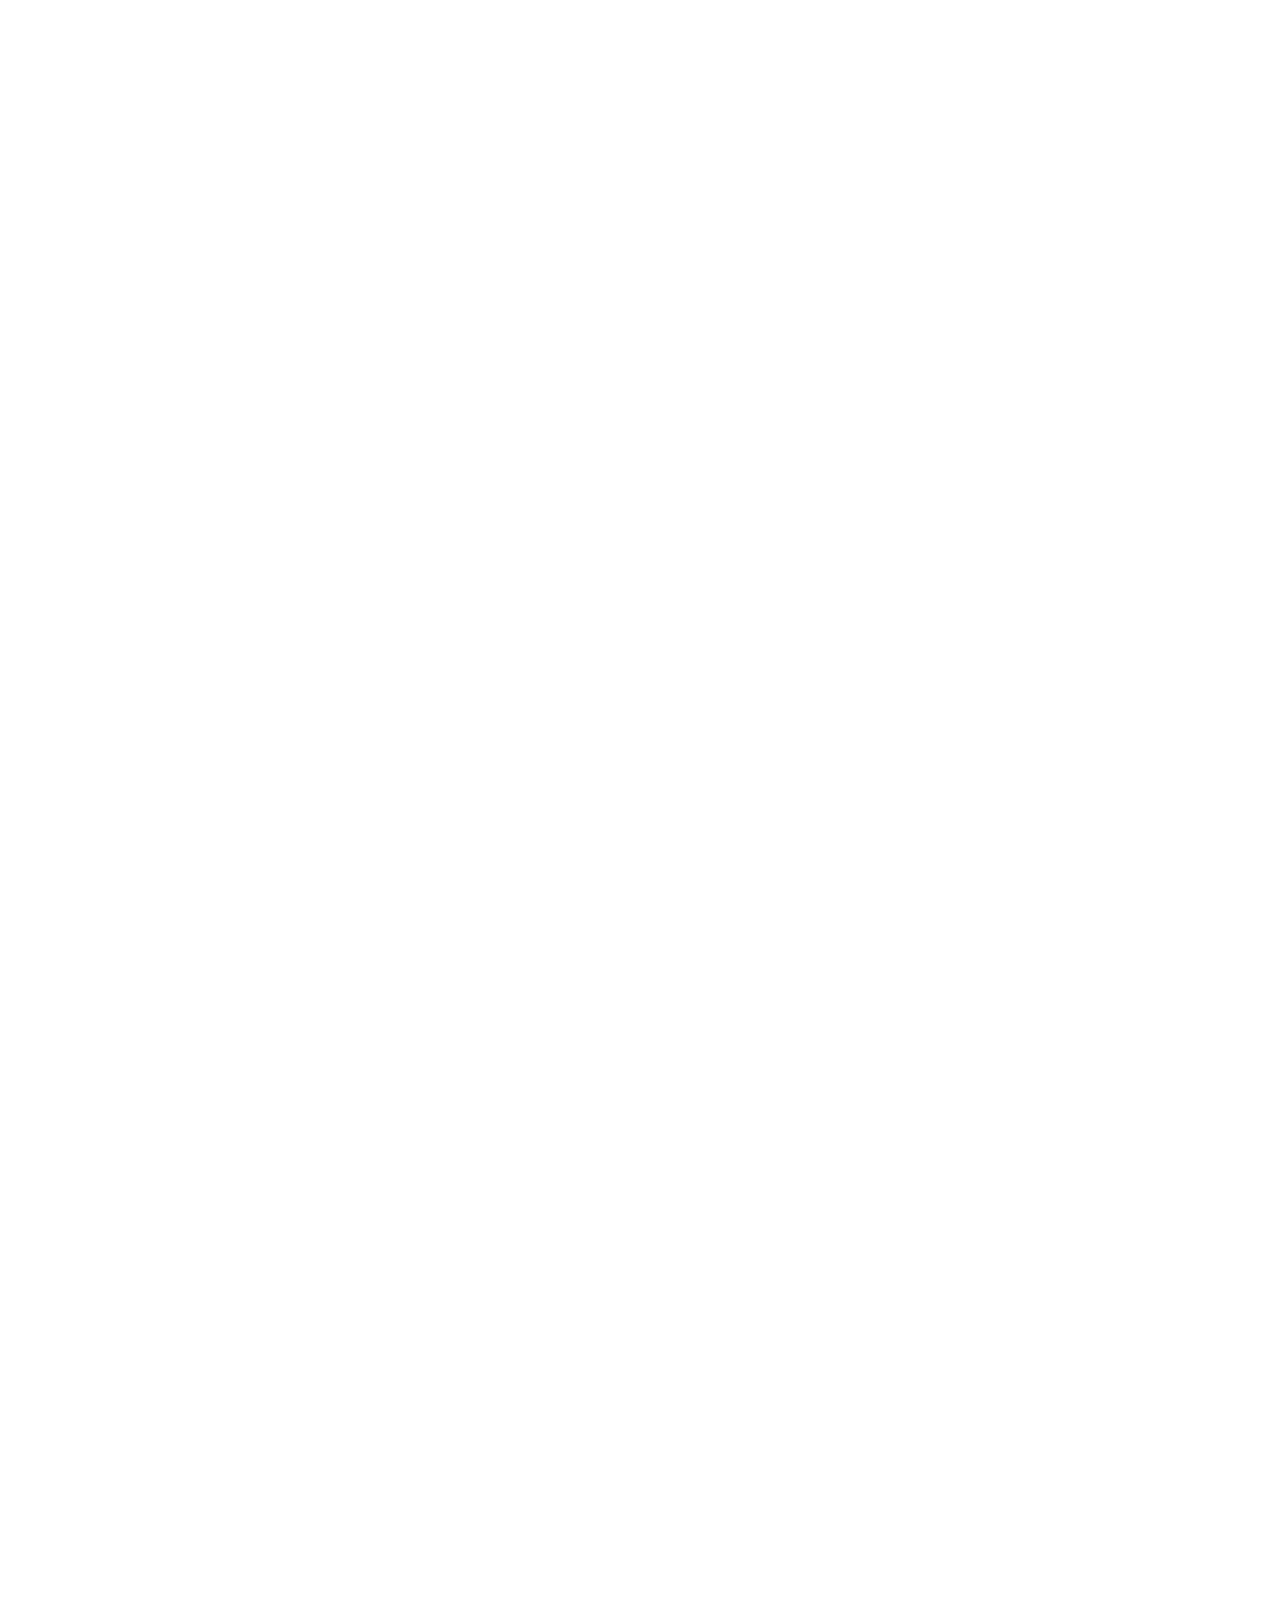
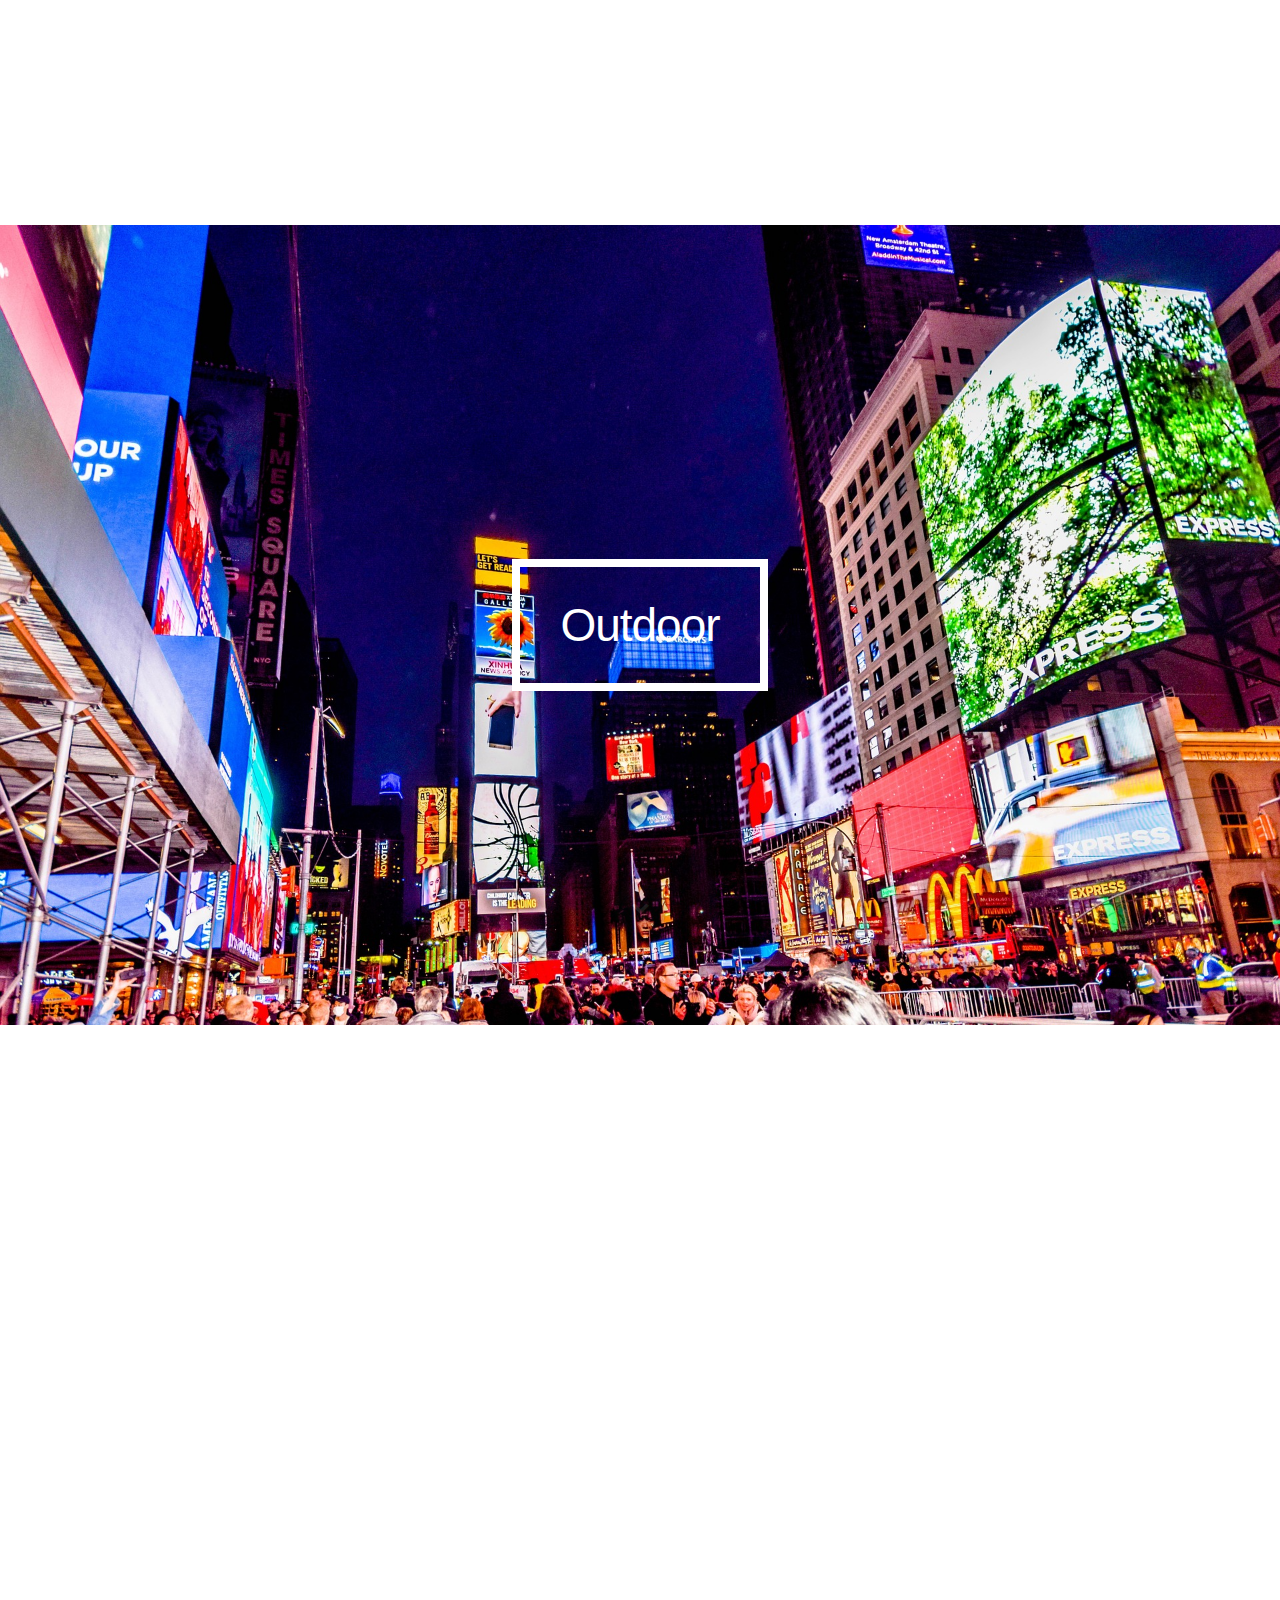
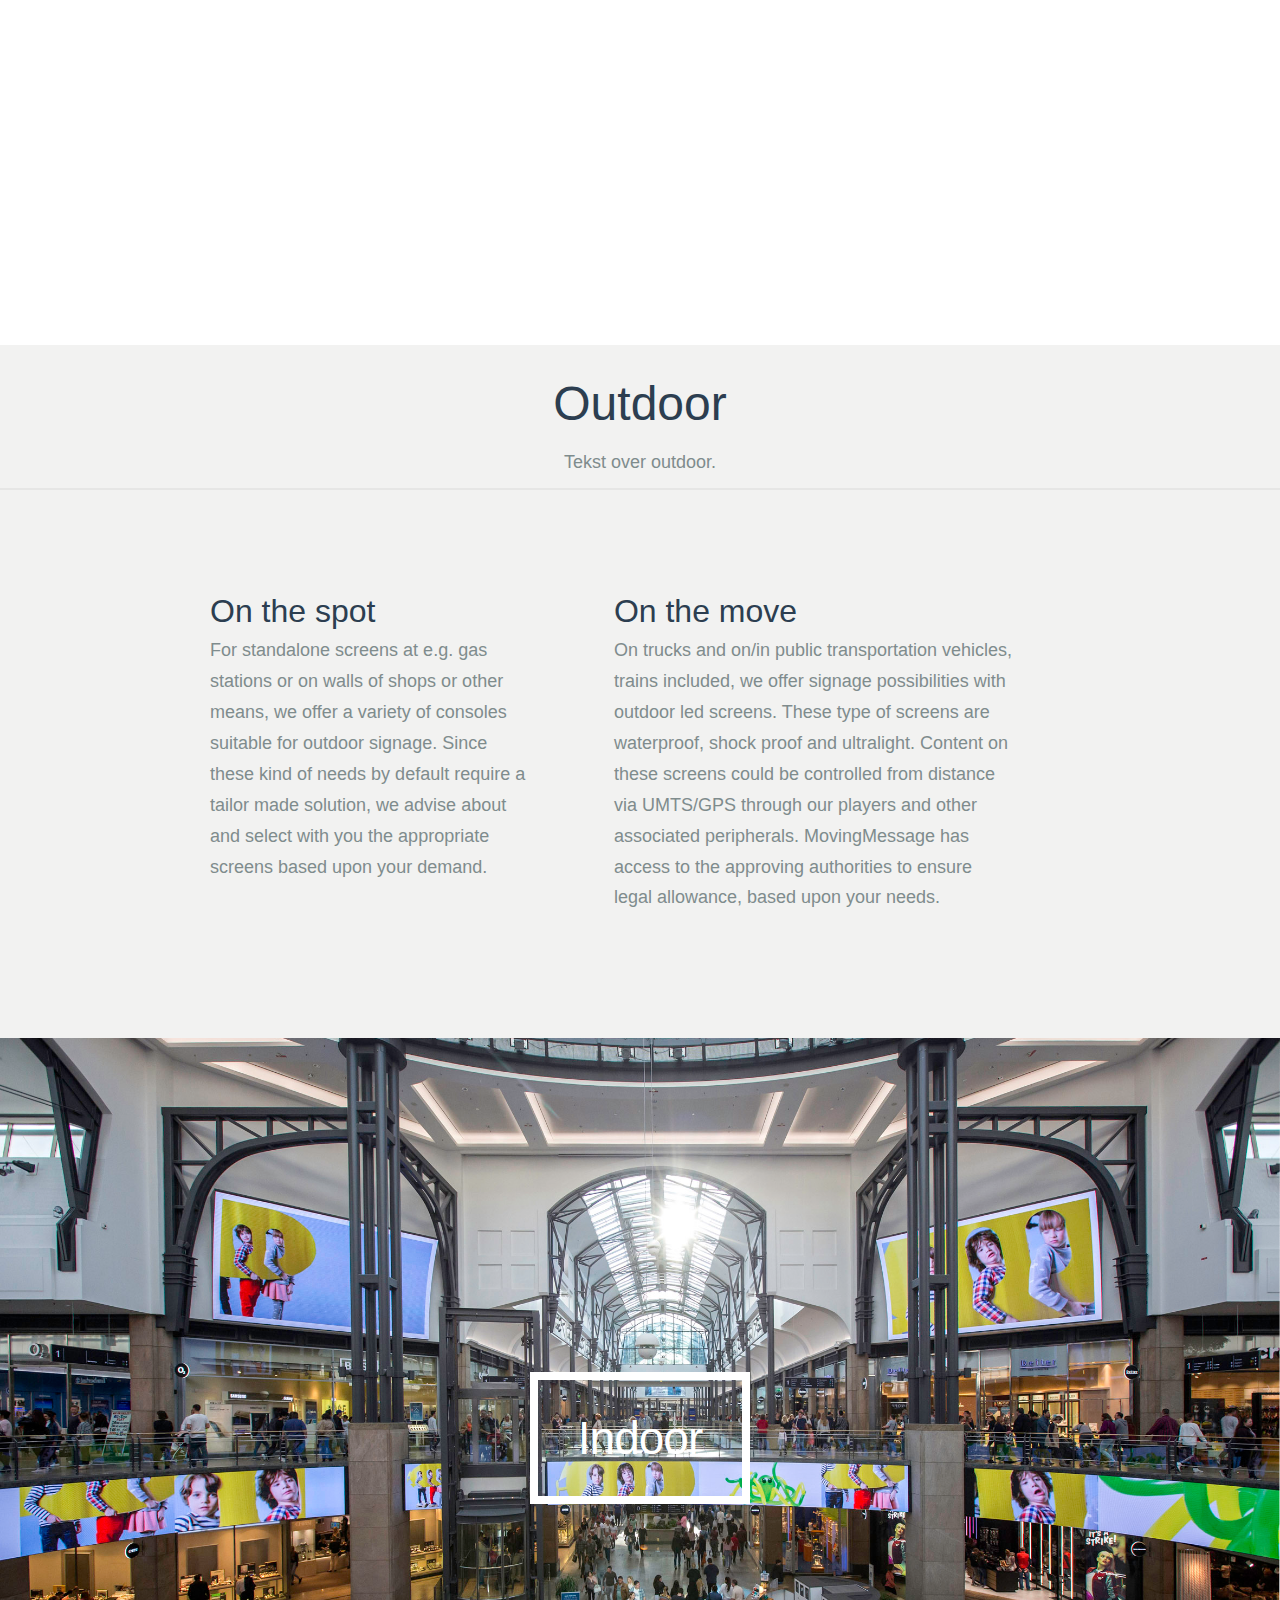
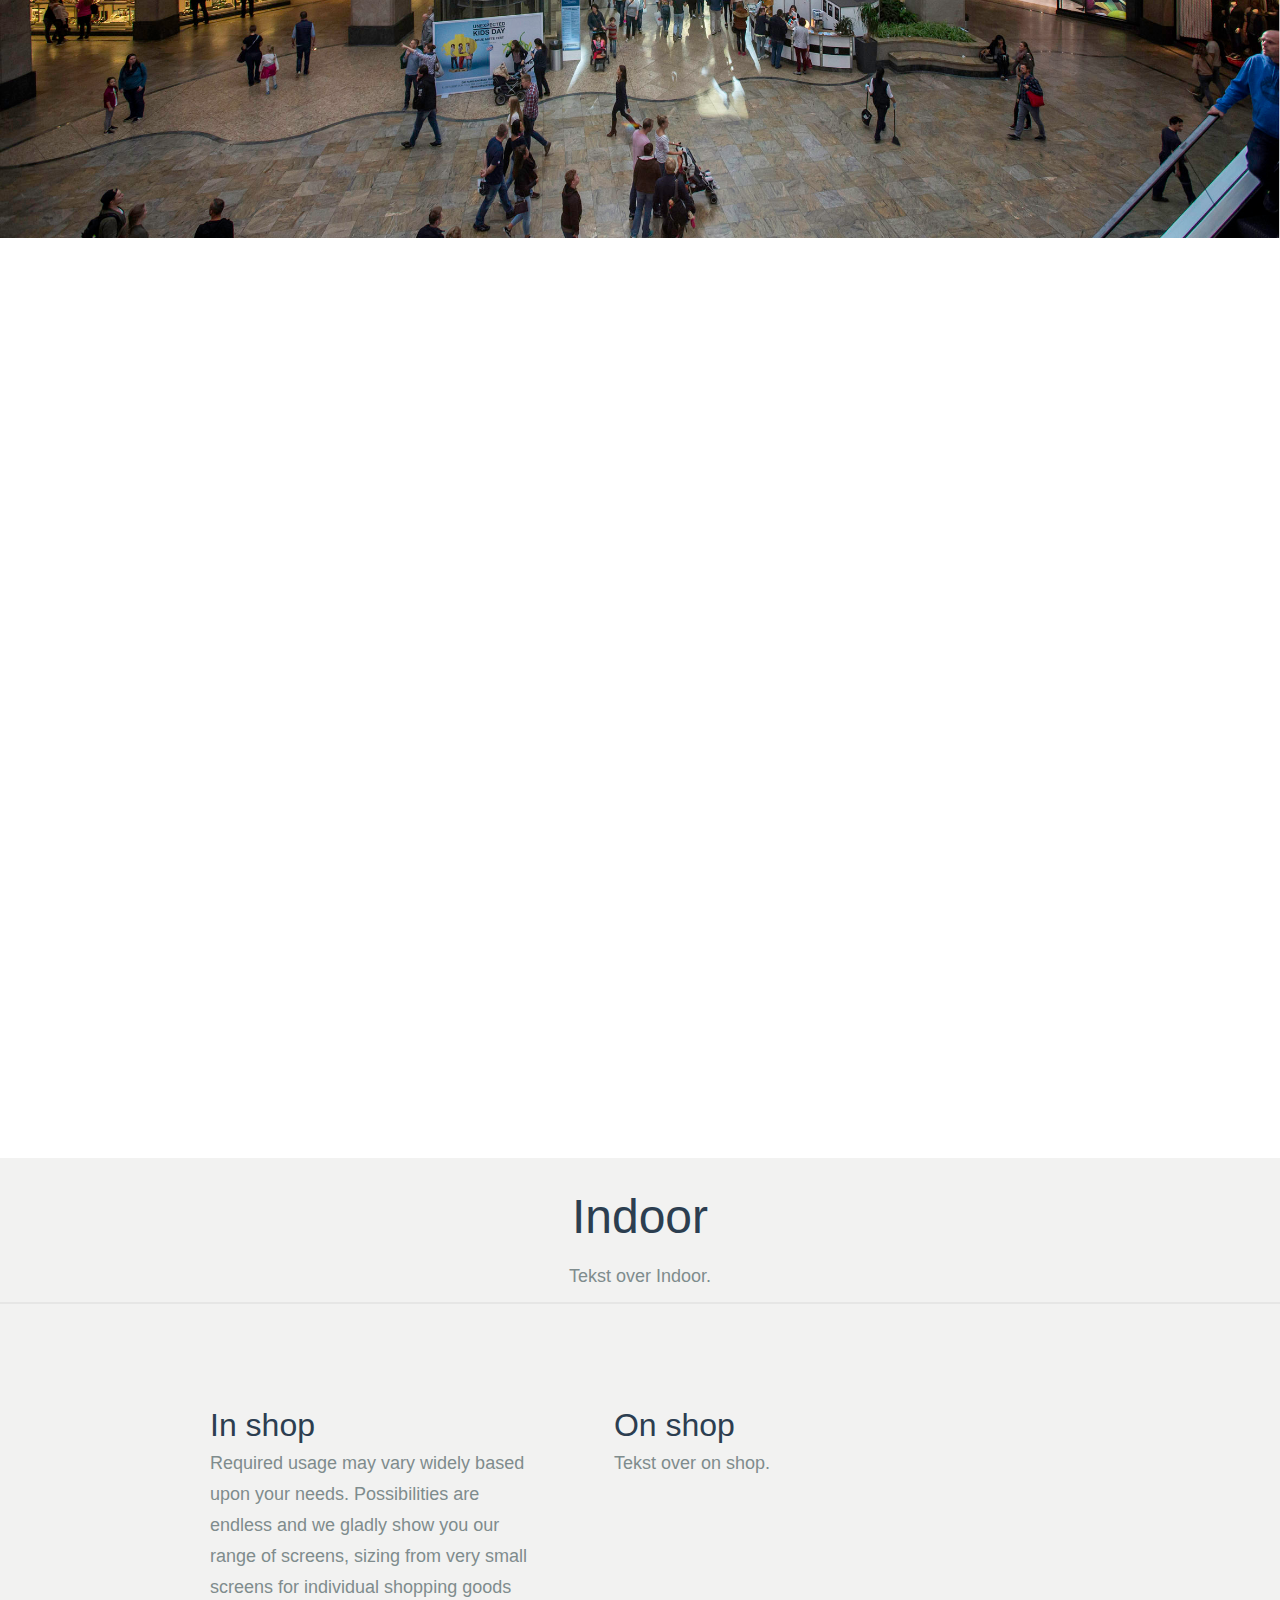
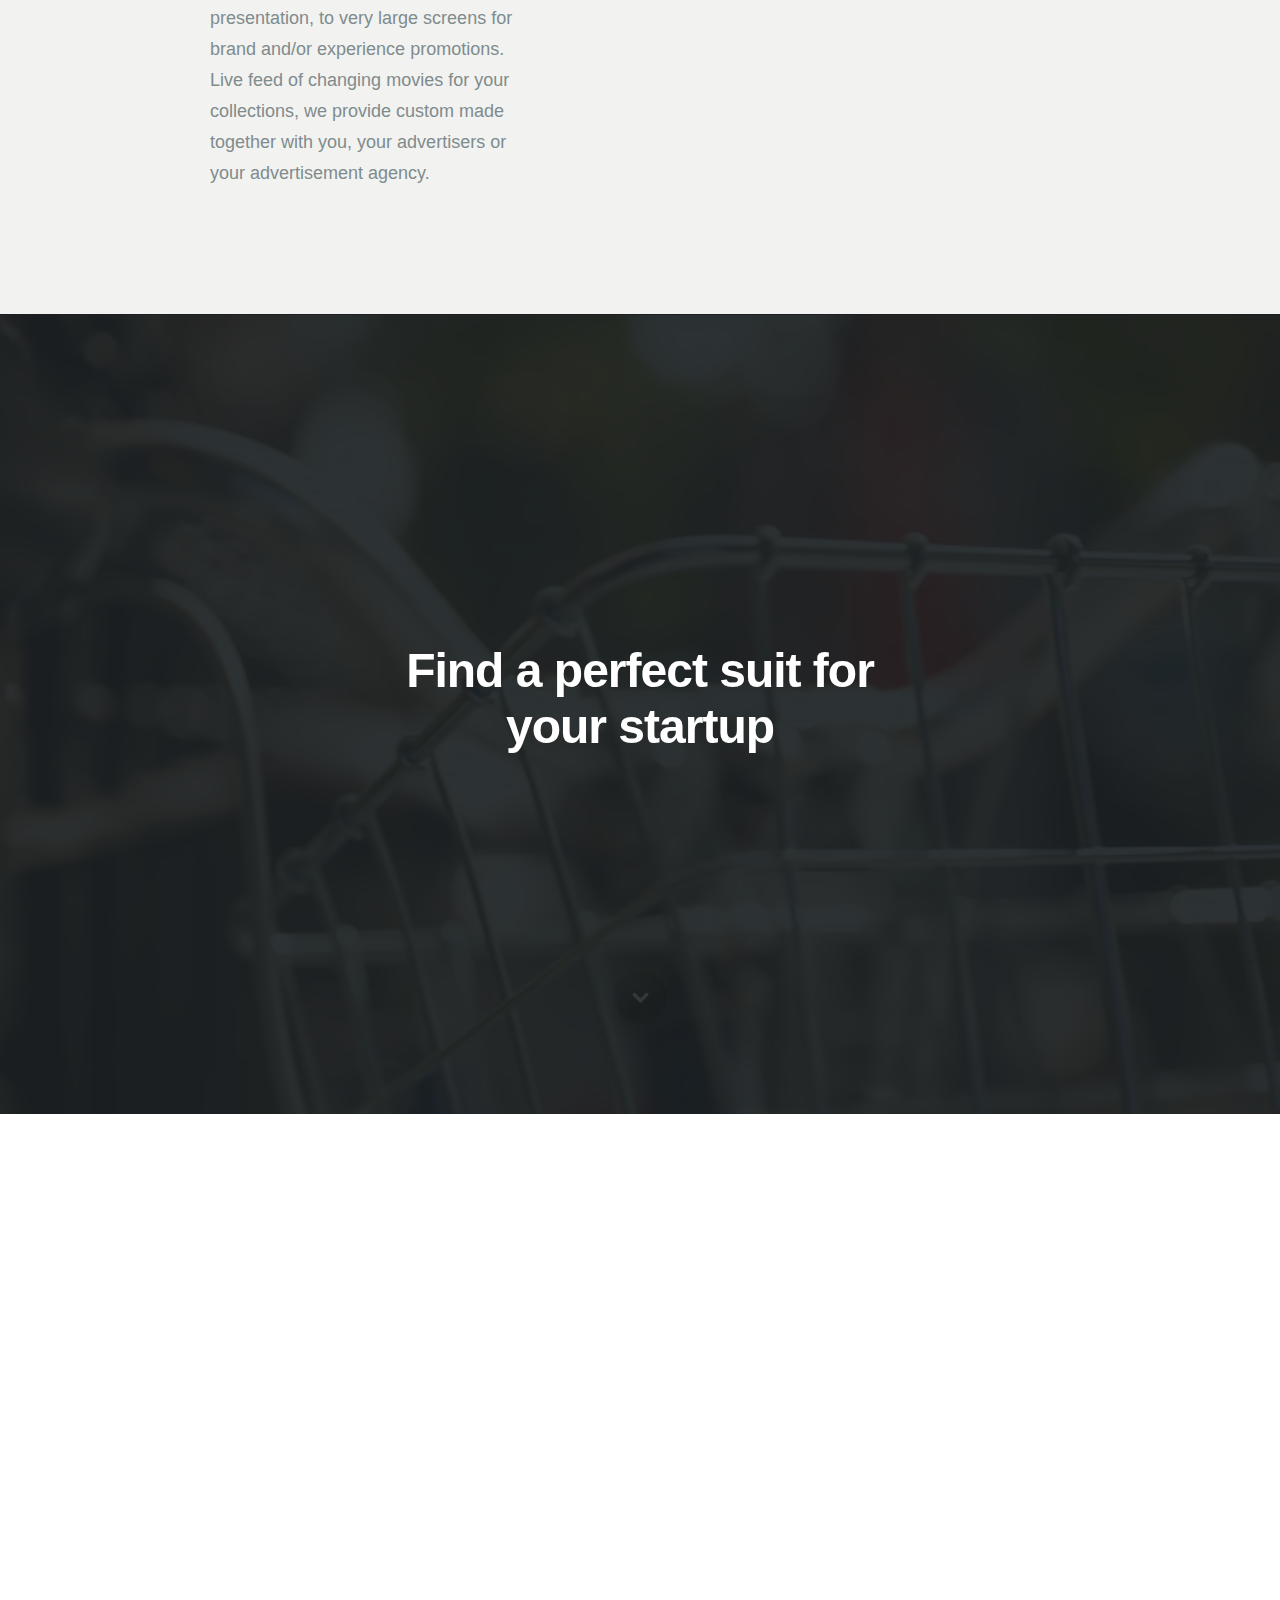
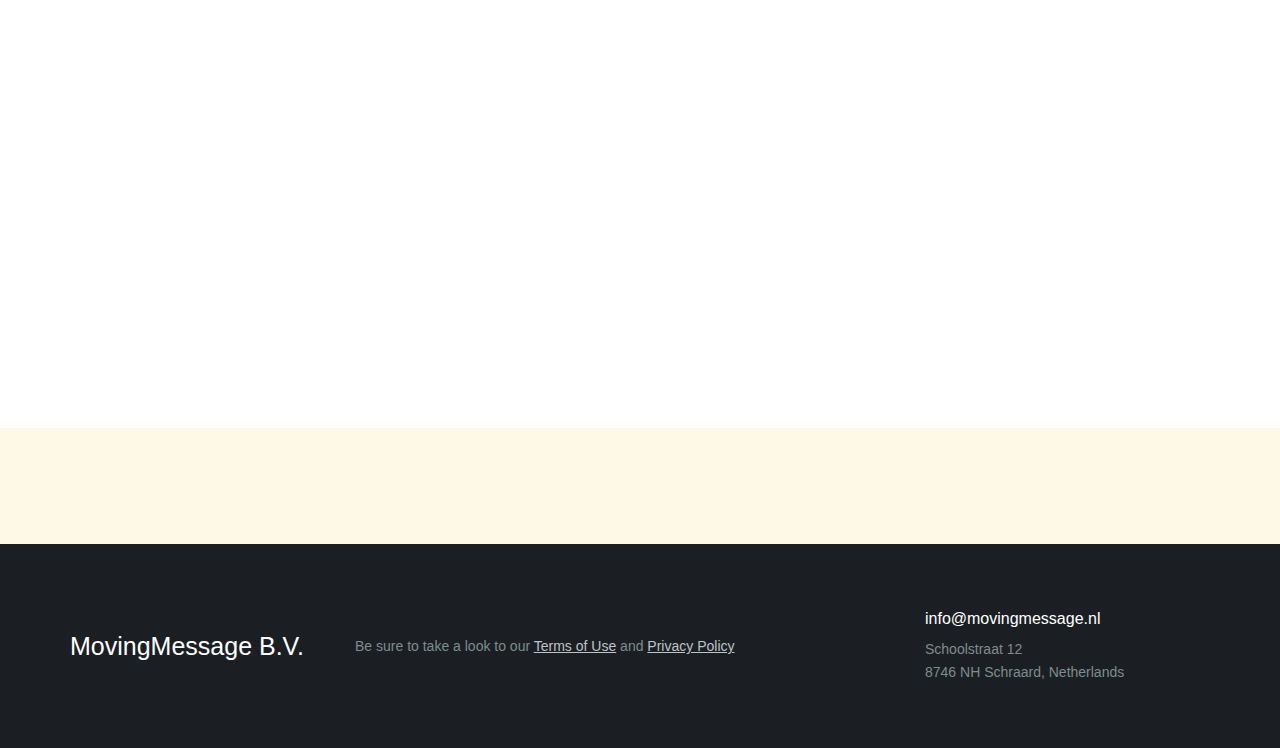
==== commit 1d78b8a0: "Update" ====
--- a/index.html
+++ b/index.html
@@ -54,6 +54,40 @@
             <a class="control-btn fui-arrow-down" href="#"> </a>
         </section>
 
+        <!-- content-8  -->
+        <section class="content-8 v-center">
+            <div>
+                <div class="container">
+                    <img src="common-files/img/content/img-1@2x.png" width="397" height="193" alt="">
+
+                    <h3>Our distinctive approach</h3>
+
+                    <div class="row">
+                        <div class="col-sm-6 col-sm-offset-3">
+                            <p>Contrary to ‘regular sellers of screens and peripherals’, MovingMessage approaches each market question as a unique opportunity to bring innovation to reality. Although we can offer a broad range of screens solutions straight from the shelve, we feel challenged to thoroughly understand your specific needs, do our research and deliver accordingly. With this distinctive approach we bring new value to the market and basically develop your solutions tailor made. 
+                            </p>
+                        </div>
+                    </div>
+
+                    <div class="row">
+                        <div class="col-sm-6 col-sm-offset-3">
+                            <p>For a number of high quality screens and players manufacturers, MovingMessage has gained confidence which has resulted in sole distributer rights for their products. Nonetheless, we are a fully independent company and we always look for the best match between products needed and client demand.  
+                            </p>
+                        </div>
+                    </div>
+
+                    <div class="row">
+                        <div class="col-sm-6 col-sm-offset-3">
+                            <p>Being both a screens hard- and software developer ánd a media bureau at the same time, we offer to either deliver you the final product solution once off, respectively to – by means of a “pay per use” method, ongoing manage your screens content on the spot or from distance via UMTS/GPS, through our players and other associated peripherals. Maintenance and repair, as well as media control and advertisement management, in addition belong to the services we offer.  
+                            </p>
+                            <a class="btn btn-large btn-clear" href="#">TRY IT NOW</a>
+                        </div>
+                    </div>
+
+                </div>
+            </div>
+        </section>
+
         <!-- content-7  -->
         <section class="content-7 v-center" id="Outdoor">
             <div>
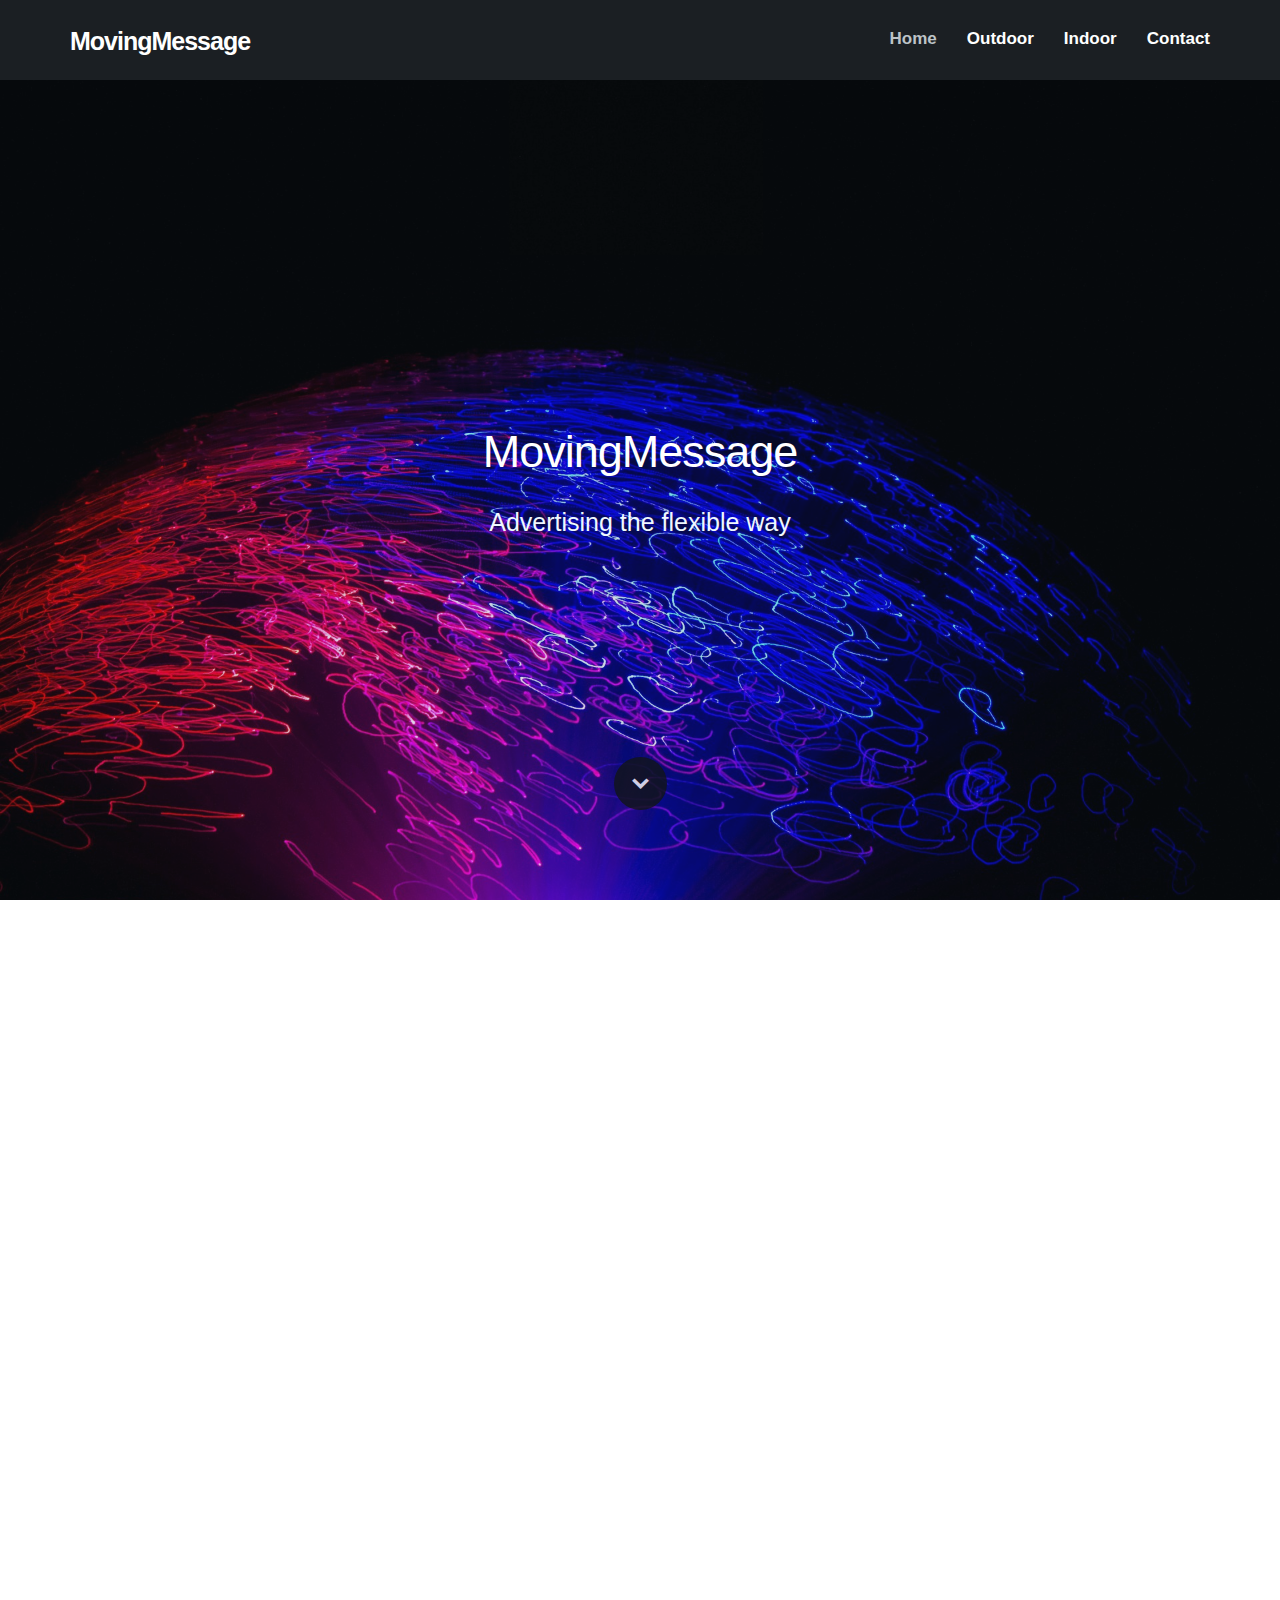
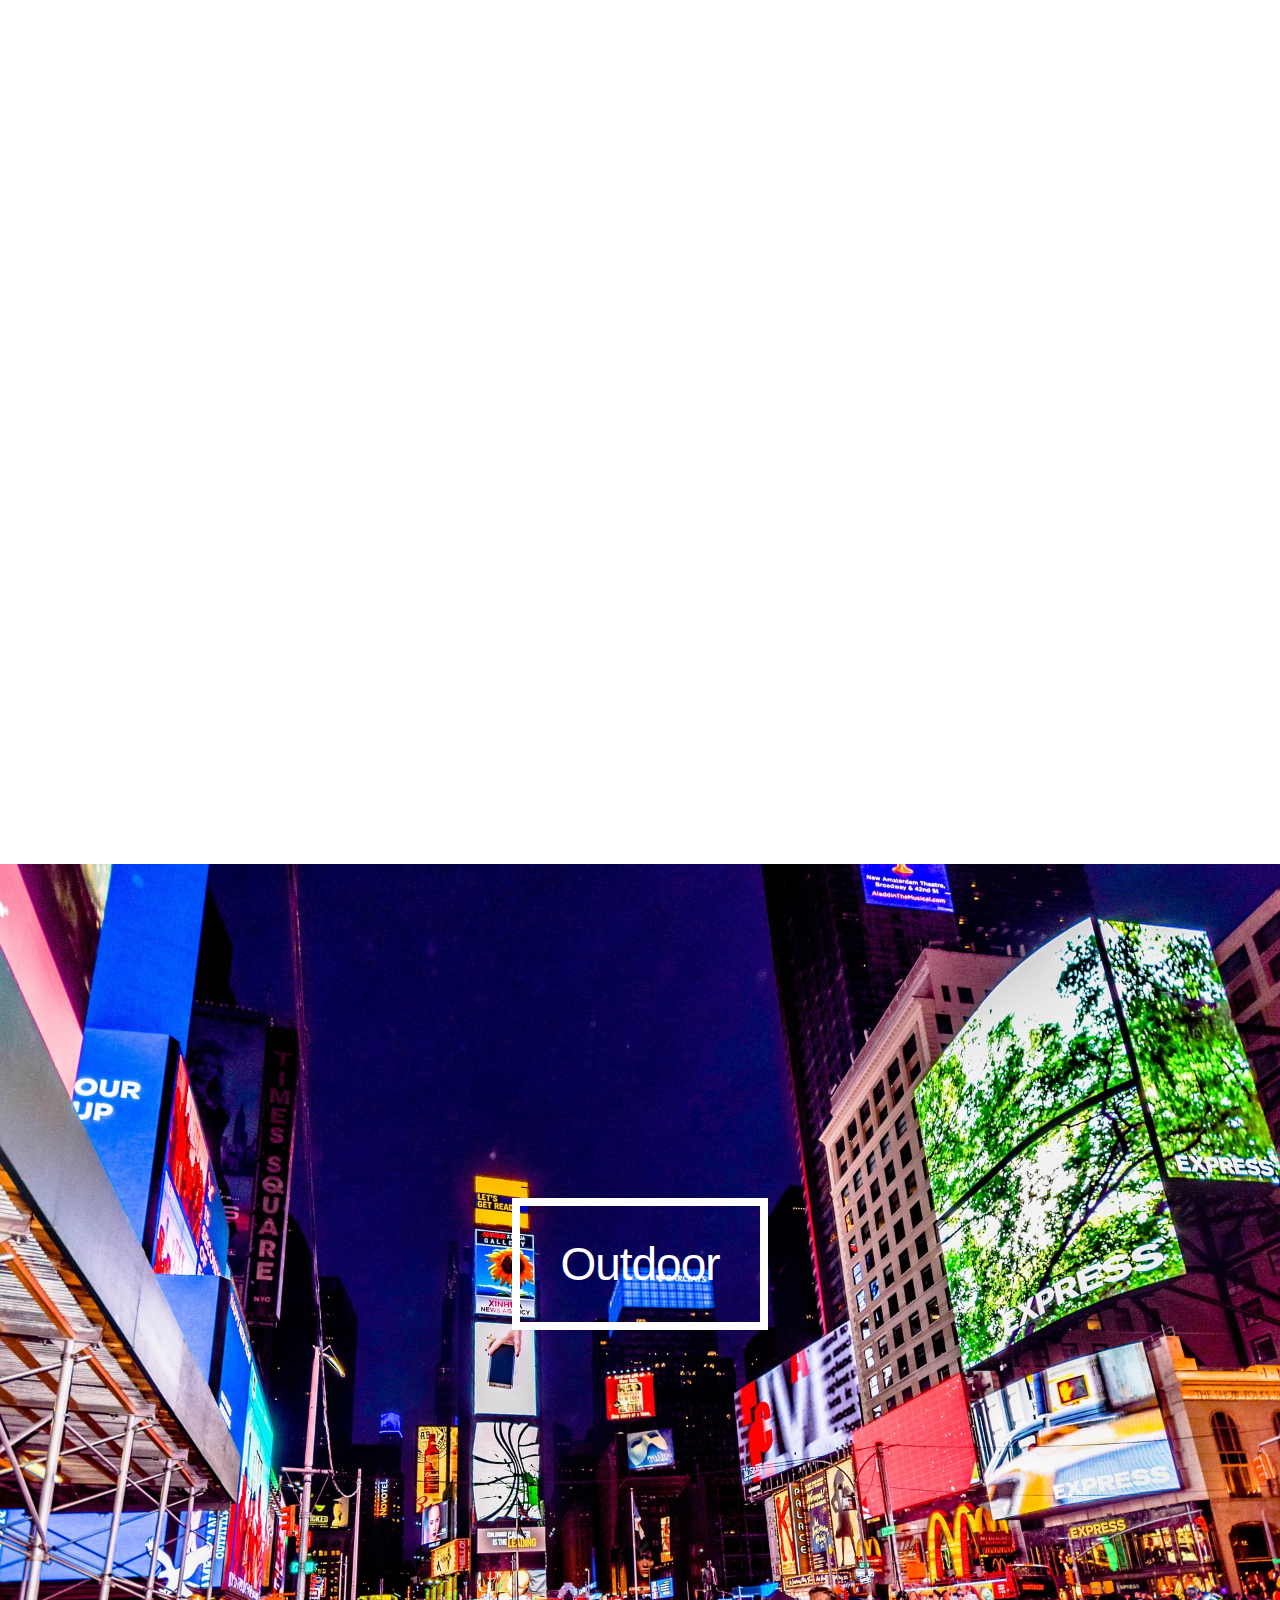
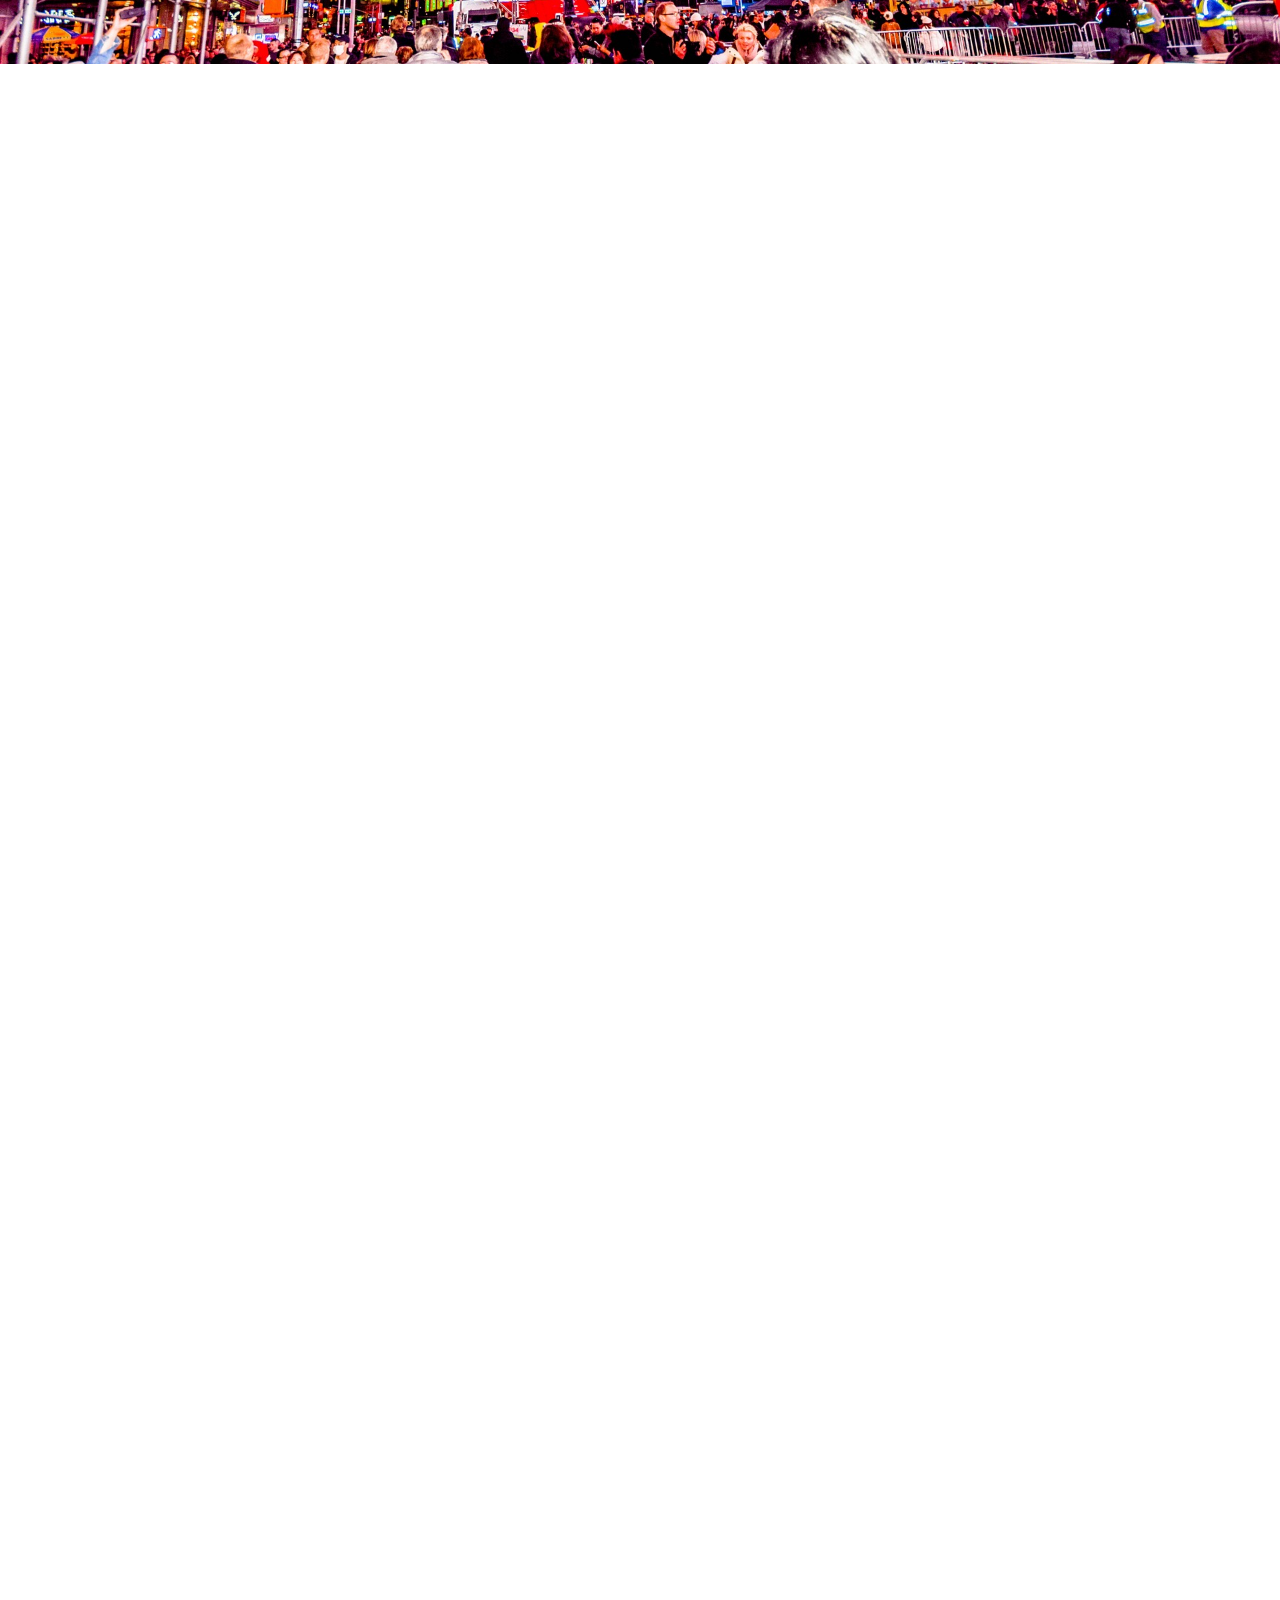
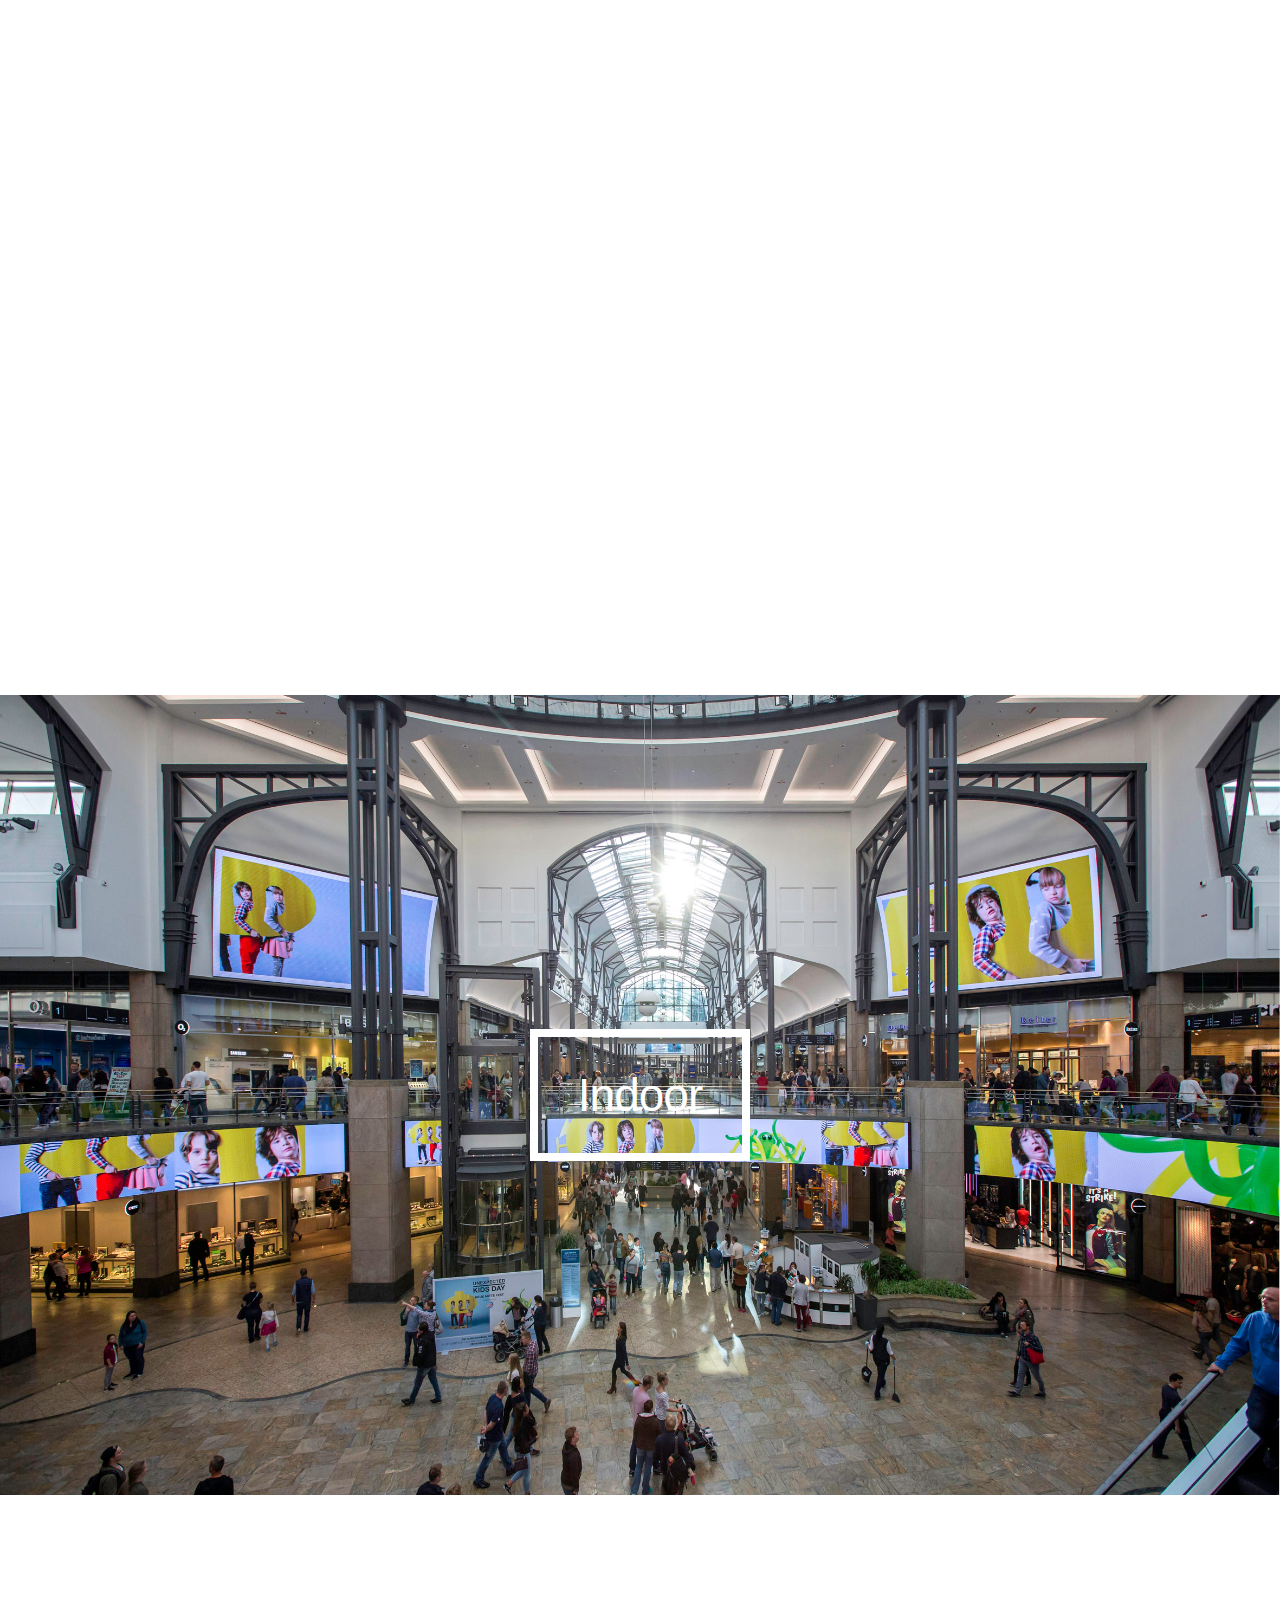
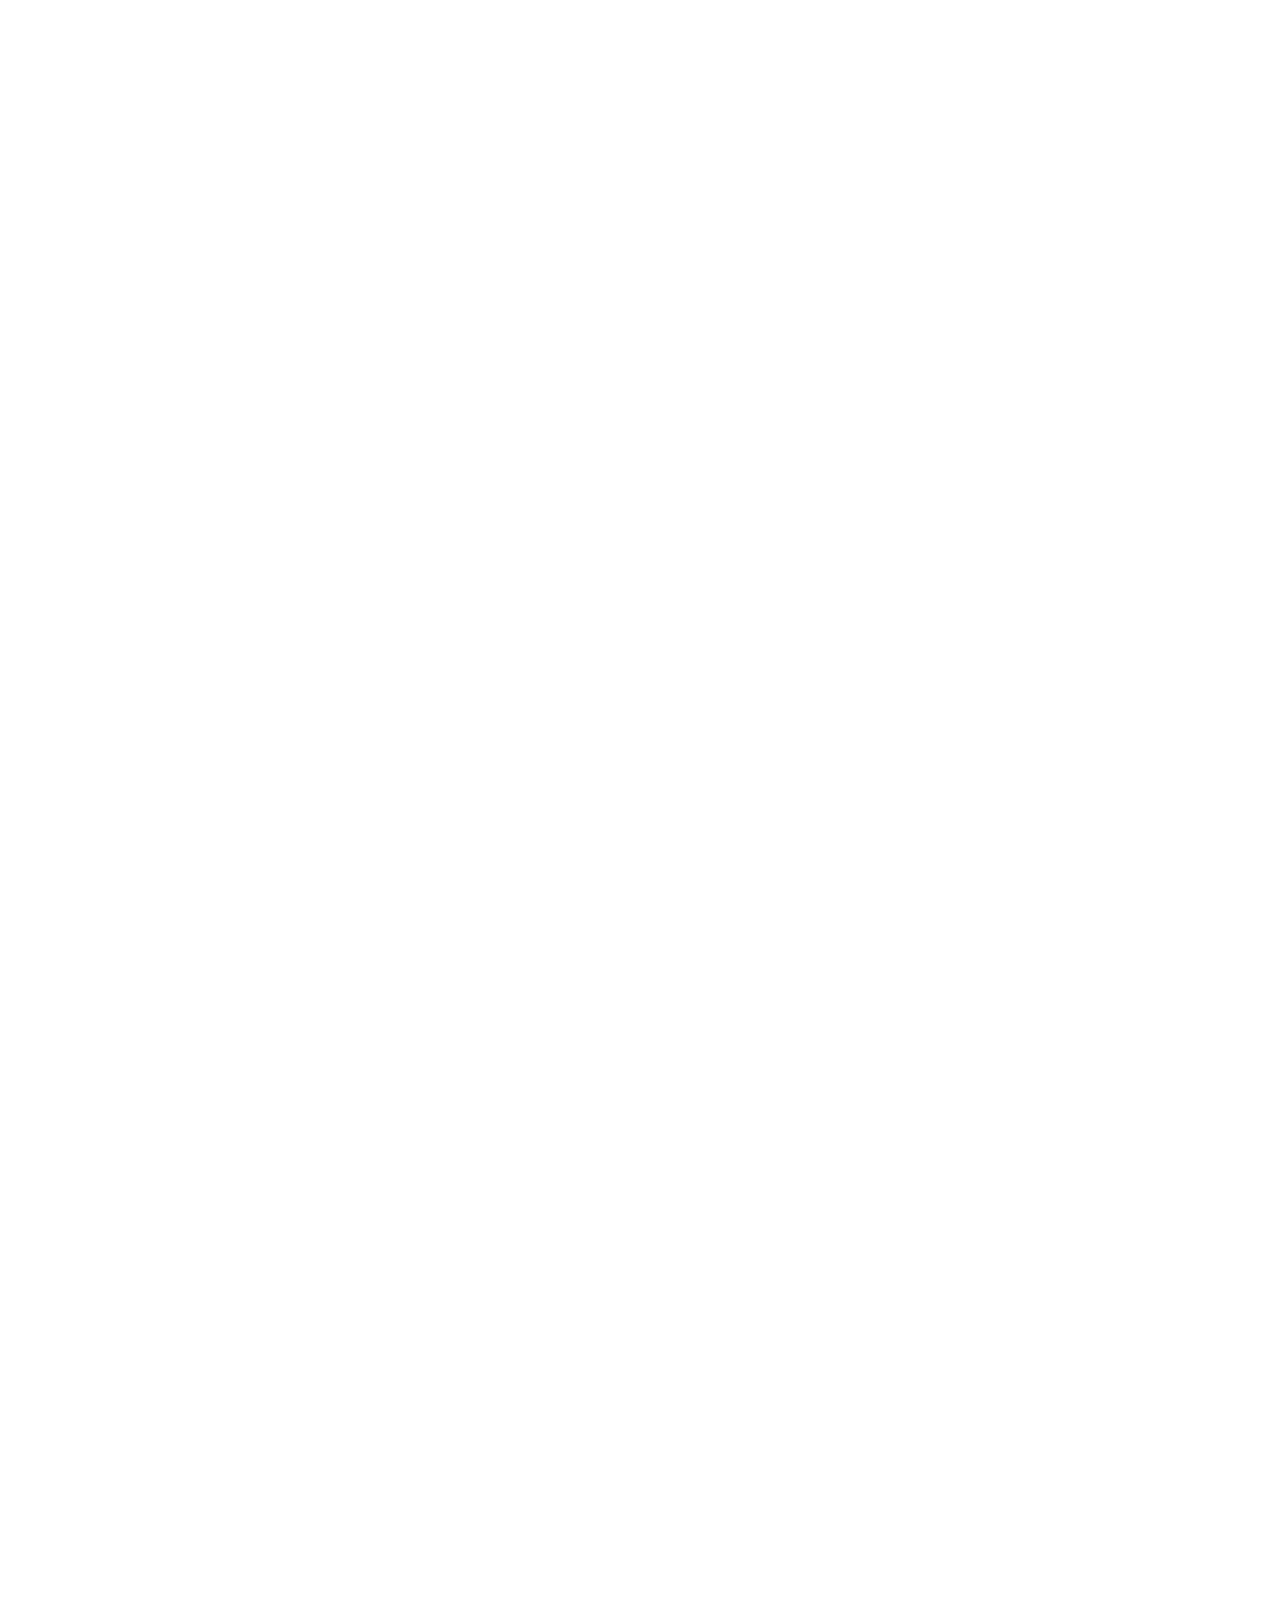
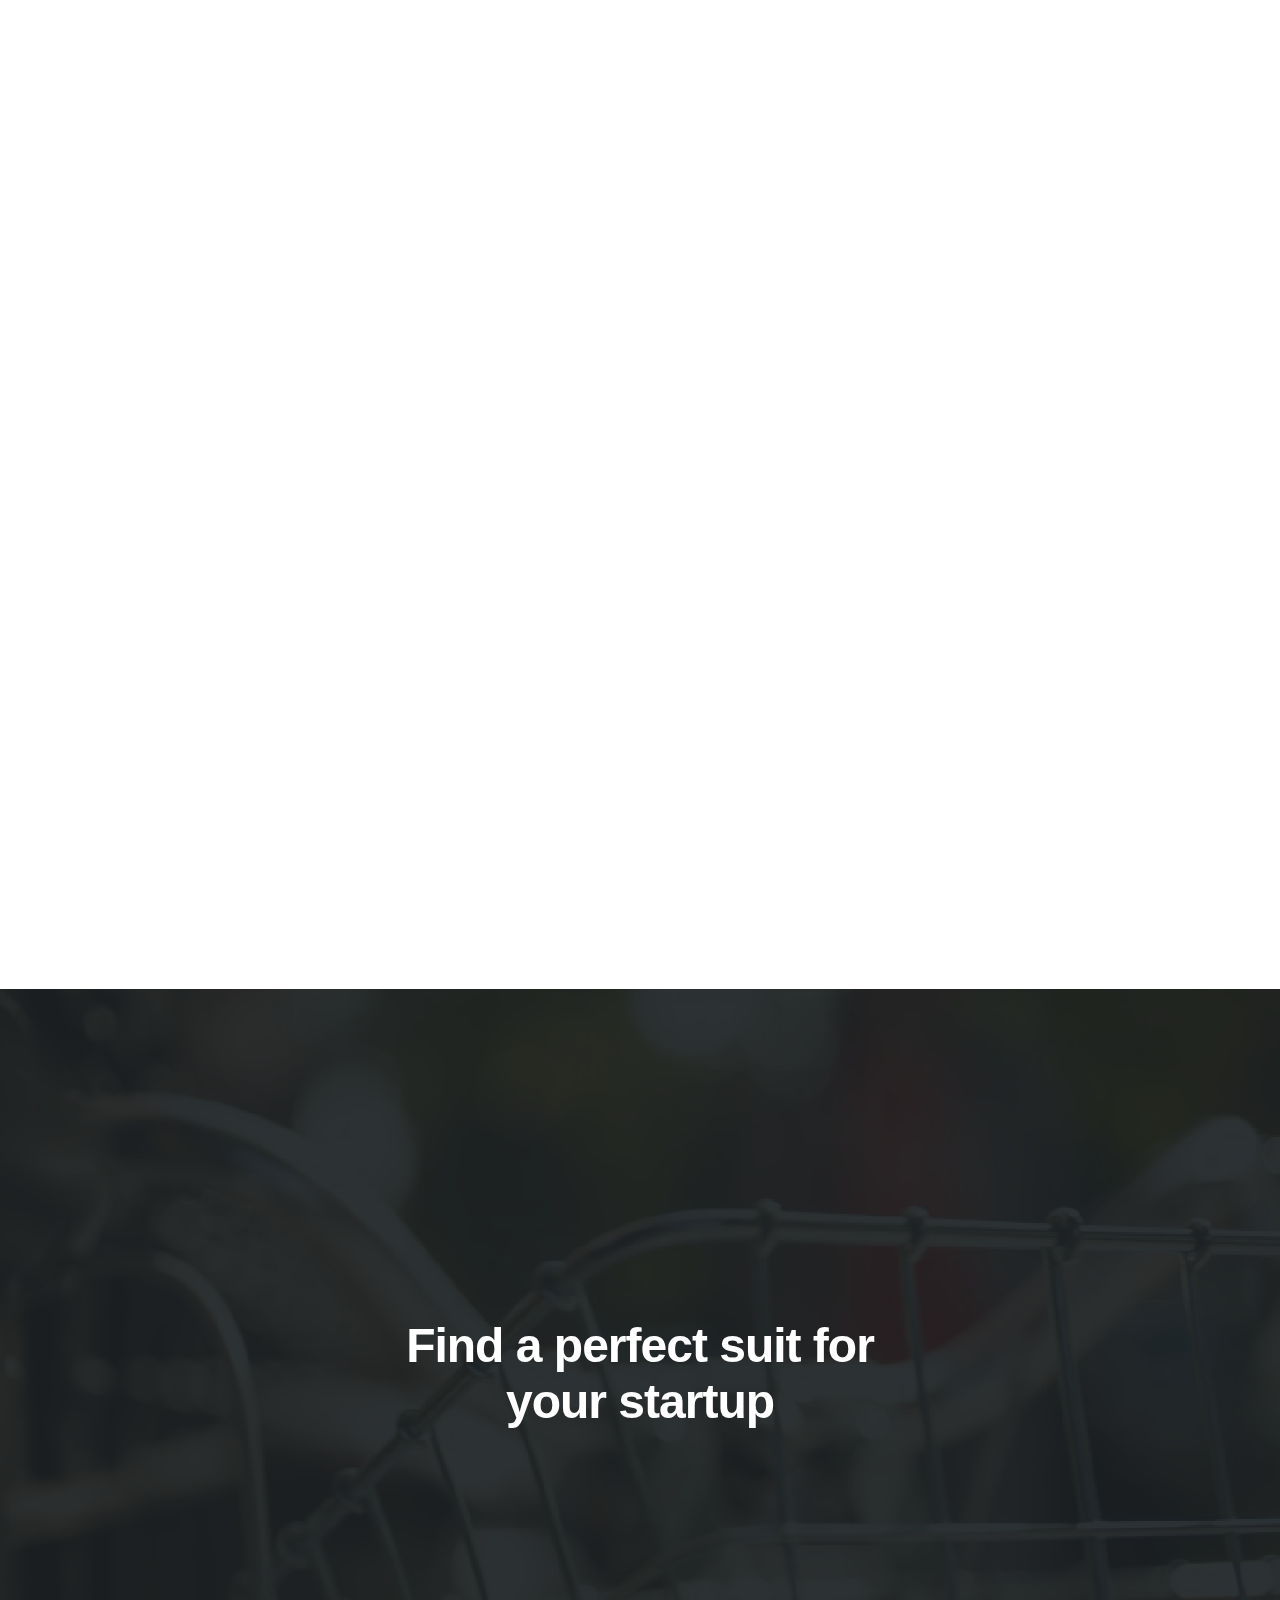
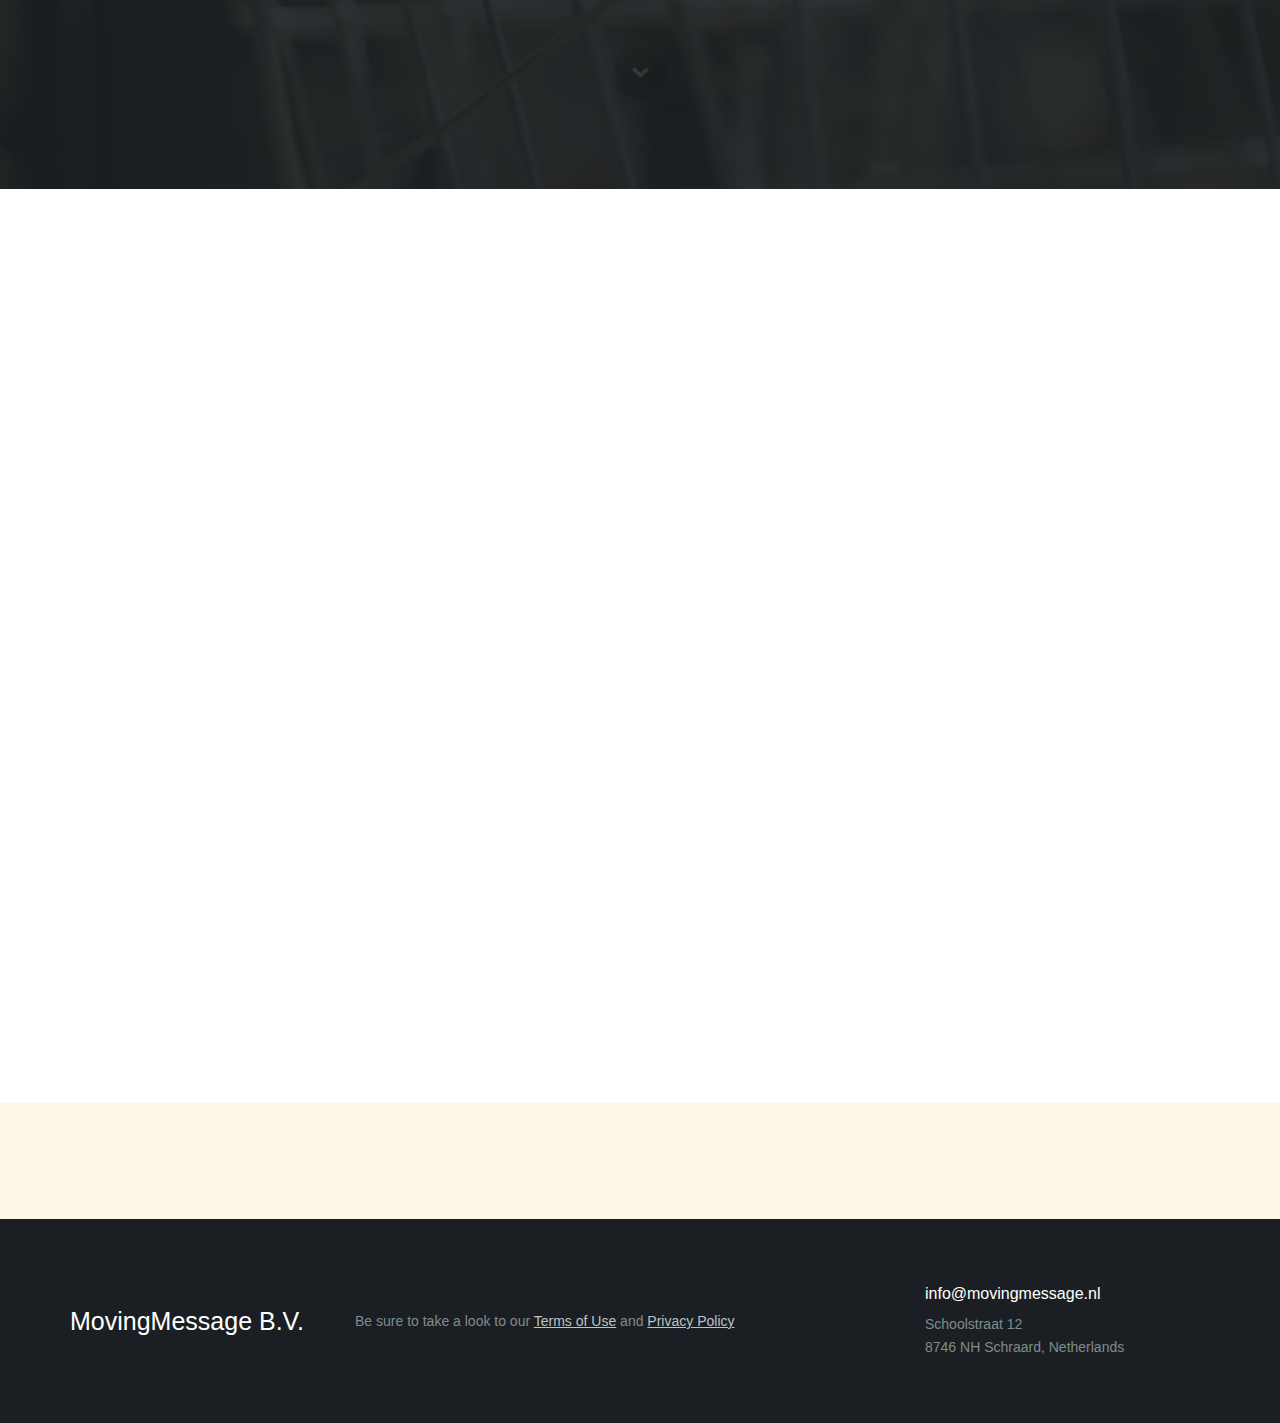
==== commit d559c7ff: "Update" ====
--- a/index.html
+++ b/index.html
@@ -64,21 +64,33 @@
 
                     <div class="row">
                         <div class="col-sm-6 col-sm-offset-3">
-                            <p>Contrary to ‘regular sellers of screens and peripherals’, MovingMessage approaches each market question as a unique opportunity to bring innovation to reality. Although we can offer a broad range of screens solutions straight from the shelve, we feel challenged to thoroughly understand your specific needs, do our research and deliver accordingly. With this distinctive approach we bring new value to the market and basically develop your solutions tailor made. 
-                            </p>
-                        </div>
-                    </div>
-
-                    <div class="row">
-                        <div class="col-sm-6 col-sm-offset-3">
-                            <p>For a number of high quality screens and players manufacturers, MovingMessage has gained confidence which has resulted in sole distributer rights for their products. Nonetheless, we are a fully independent company and we always look for the best match between products needed and client demand.  
-                            </p>
-                        </div>
-                    </div>
-
-                    <div class="row">
-                        <div class="col-sm-6 col-sm-offset-3">
-                            <p>Being both a screens hard- and software developer ánd a media bureau at the same time, we offer to either deliver you the final product solution once off, respectively to – by means of a “pay per use” method, ongoing manage your screens content on the spot or from distance via UMTS/GPS, through our players and other associated peripherals. Maintenance and repair, as well as media control and advertisement management, in addition belong to the services we offer.  
+                            <p style="text-align:justify;">Contrary to ‘regular sellers of screens and peripherals’, MovingMessage approaches each market
+                                question as a unique opportunity to bring innovation to reality. Although we can offer a
+                                broad range of screens solutions straight from the shelve, we feel challenged to thoroughly
+                                understand your specific needs, do our research and deliver accordingly. With this distinctive
+                                approach we bring new value to the market and basically develop your solutions tailor made.
+                            </p>
+                        </div>
+                    </div>
+
+                    <div class="row">
+                        <div class="col-sm-6 col-sm-offset-3">
+                            <p style="text-align:justify;">For a number of high quality screens and players manufacturers, MovingMessage has gained confidence
+                                which has resulted in sole distributer rights for their products. Nonetheless, we are a fully
+                                independent company and we always look for the best match between products needed and client
+                                demand.
+                            </p>
+                        </div>
+                    </div>
+
+                    <div class="row">
+                        <div class="col-sm-6 col-sm-offset-3">
+                            <p style="text-align:justify;">Being both a screens hard- and software developer ánd a media bureau at the same time, we offer
+                                to either deliver you the final product solution once off, respectively to – by means of
+                                a “pay per use” method, ongoing manage your screens content on the spot or from distance
+                                via UMTS/GPS, through our players and other associated peripherals. Maintenance and repair,
+                                as well as media control and advertisement management, in addition belong to the services
+                                we offer.
                             </p>
                             <a class="btn btn-large btn-clear" href="#">TRY IT NOW</a>
                         </div>
@@ -88,44 +100,8 @@
             </div>
         </section>
 
-        <!-- content-7  -->
-        <section class="content-7 v-center" id="Outdoor">
-            <div>
-
-                <div class="container">
-                    <h3>Take a look in our awesome product</h3>
-
-                    <div class="row v-center">
-                        <div class="col-sm-3">
-                            <div>
-                                Of course we haven’t forgotten about the responsive layout. Create a website with full mobile support.
-                            </div>
-                        </div>
-                        <div class="col-sm-4">
-                            <div class="col-sm-offset-1">
-                                <div class="screen-wrapper">
-                                    <div class="screen">
-                                        <img src="common-files/img/content/screen-popup.png" alt="">
-                                        <img src="common-files/img/content/screen.png" alt="">
-                                    </div>
-                                </div>
-                            </div>
-                        </div>
-                        <div class="col-sm-3">
-                            <div class="col-sm-offset-2">
-                                <h6>Outdoor</h6>
-                                Of course we haven’t forgotten about the responsive layout. Full mobile support.
-                                <h6>Indoor</h6>
-                                Startup Framework works fine on devices supporting Retina Display. Feel the clarity!
-                            </div>
-                        </div>
-                    </div>
-                </div>
-            </div>
-        </section>
-
         <!-- content-23  -->
-        <section class="content-23 v-center bg-midnight-blue custom-bg-1">
+        <section class="content-23 v-center bg-midnight-blue custom-bg-1" id="Outdoor">
             <div>
                 <div class="container">
                     <div class="hero-unit hero-unit-bordered">
@@ -136,45 +112,58 @@
             <a class="control-btn fui-arrow-down" href="#"> </a>
         </section>
 
-        <!-- content-8  -->
+
         <section class="content-8 v-center">
             <div>
                 <div class="container">
                     <img src="common-files/img/content/img-1@2x.png" width="397" height="193" alt="">
 
-                    <h3>Take a look to our amazing Outdoor Kit</h3>
-
-                    <div class="row">
-                        <div class="col-sm-6 col-sm-offset-3">
-                            <p>We have a great surprise for Designmodo fans – our first free HTML user interface kit. Flat UI
-                                Free is made on the basis of Twitter Bootstrap in a stunning flat-style.
-                            </p>
-                            <a class="btn btn-large btn-clear" href="#">TRY IT NOW</a>
-                        </div>
-                    </div>
-                </div>
-            </div>
-        </section>
-
-        <section class="samples" id="samples">
-            <div class="details">
-                <div class="cont">
                     <h1>Outdoor</h1>
-                    <p>Tekst over outdoor.</p>
-                </div>
-            </div>
-            <div class="holder shown">
-                <ul>
-                    <li class="first">
-                        <h3>On the spot</h3>
-                        <p>For standalone screens at e.g. gas stations or on walls of shops or other means, we offer a variety of consoles suitable for outdoor signage. Since these kind of needs by default require a tailor made solution, we advise about and select with you the appropriate screens based upon your demand.</p>
-                    </li>
-                    <li class="second">
-                        <h3>On the move</h3>
-                        <p>On trucks and on/in public transportation vehicles, trains included, we offer signage possibilities with outdoor led screens. These type of screens are waterproof, shock proof and ultralight. Content on these screens could be controlled from distance via UMTS/GPS through our players and other associated peripherals. MovingMessage has access to the approving authorities to ensure legal allowance, based upon your needs.</p>
-                    </li>
-                </ul>
-            </div>
+
+                    <div class="row">
+                        <div class="col-sm-6 col-sm-offset-3">
+                            <p style="text-align:justify;">Digital screens, being those videowall, LCD or (O)LED consoles, more and more are being brought
+                                to the market in a wide range of varieties. Those screens however, exemplary are being developed
+                                for indoor usage. As with many new products, there was a huge consumer demand for indoor
+                                displays that drove the development of indoor screens. They just had to be altered for commercial
+                                use. There hardly has been consumer demand for outdoor displays so the demand has not been
+                                high enough to drive development, keeping many of the large screen manufacturers out of the
+                                market
+                            </p>
+                        </div>
+                    </div>
+
+                    <div class="row">
+                        <div class="col-sm-6 col-sm-offset-3">
+                            <p style="text-align:justify;">MovingMessage started our outdoor solutions from a market question to develop a legally allowed
+                                screens deployment in transportation. This challenge requires screens and peripherals development
+                                at a very high standard, bearing in mind demands like waterproof and shock absorption as
+                                well as far more strict agreements with governments. In the interest of bringing theory into
+                                practice, MovingMessage has undertaken this long road to approval canals of screens usage
+                                on the road and we are currently piloting these solutions with our market partners and the
+                                authorities.
+                            </p>
+                        </div>
+                    </div>
+
+                </div>
+            </div>
+        </section>
+
+        <section class="content-8 v-center samples">
+
+            <span style="display:inline-block">
+                <h3>On the spot</h3>
+                <p style="text-align:justify;">For standalone screens at e.g. gas stations or on walls of shops or other means, we offer a variety of consoles suitable for outdoor signage. Since these kind of needs by default require a tailor made solution, we advise about and select with you the appropriate screens based upon your demand. 
+                </p>
+            </span>
+
+            <span style="display:inline-block;">
+                <h3>On the move</h3>
+                <p style="text-align:justify;">On trucks, trailers and public transportation vehicles, trains included, we offer signage possibilities with outdoor led screens. These type of screens are waterproof, shock proof and ultralight.  
+                </p>
+            </span>
+
         </section>
 
         <!-- content-23  -->
@@ -189,102 +178,109 @@
             <a class="control-btn fui-arrow-down" href="#"> </a>
         </section>
 
-        <!-- content-8  -->
-        <section class="content-8 v-center">
+      <section class="content-8 v-center">
             <div>
                 <div class="container">
                     <img src="common-files/img/content/img-1@2x.png" width="397" height="193" alt="">
 
-                    <h3>Take a look to our amazing Indoor Kit</h3>
-
-                    <div class="row">
-                        <div class="col-sm-6 col-sm-offset-3">
-                            <p>We have a great surprise for Designmodo fans – our first free HTML user interface kit. Flat UI
-                                Free is made on the basis of Twitter Bootstrap in a stunning flat-style.
-                            </p>
-                            <a class="btn btn-large btn-clear" href="#">TRY IT NOW</a>
-                        </div>
-                    </div>
-                </div>
-            </div>
-        </section>
-
-<style>
-
-.samples {
-    background-color: #f2f2f1;
-    overflow: hidden;
-}
-
-.samples .details {
-    border-bottom: 2px solid #e6e6e5;
-    width: 100%;
-    margin: 0;
-}
-
-.samples .cont {
-    width: 940px;
-    margin: 0 auto;
-    /*padding: 190px 160px 100px;*/
-    text-align: center;
-}
-
-.samples .holder {
-    padding: 100px 0;
-    width: 940px;
-    margin: 0 auto;
-}
-
-.holder {
-    width: 1104px;
-    margin: 0 auto;
-}
-
-.samples ul {
-    vertical-align: top;
-}
-
-.samples .first {
-    width: 400px;
-    padding-right: 80px;
-}
-
-.samples .second {
-    width: 400px;
-    /*padding-right: 80px;*/
-}
-
-/*.samples .third {
+                    <h1>Indoor</h1>
+
+                    <div class="row">
+                        <div class="col-sm-6 col-sm-offset-3">
+                            <p style="text-align:justify;">The development of indoor digital signage was much easier and quicker because we did not have to deal with the harsh outdoor environment. Today all well known videowall, LCD and (O)LED screens names in the market, next to an increasing number of manufacturers from upcoming markets, produce a wide variety of solutions to show your messages on again an increasing way and in many types of consoles.     
+                            </p>
+                        </div>
+                    </div>
+
+                    <div class="row">
+                        <div class="col-sm-6 col-sm-offset-3">
+                            <p style="text-align:justify;">The offer is that huge that one could speak of “the trees cannot see the forest.” Having said, to match your demands with the right solution one would need a specialist to come up with the right product. Knowledge about aspects like pixel density, brightness, transparency, viewing distance and view angle and also frame frequency, data refresh and many more characteristics need to be taken into account, when selecting what products and peripherals best accommodate your comfort. MovingMessage over the past years has thoroughly been following the emerging developments. Distinguishing what products qualify for your needs, has become our specialism.
+                            </p>
+                        </div>
+                    </div>
+
+                </div>
+            </div>
+        </section>
+
+        <section class="content-8 v-center samples">
+
+            <span style="display:inline-block">
+                <h3>On shop</h3>
+                <p style="text-align:justify;">Digital technology is rapidly innovating every aspect of the retail industry, and in doing so, the gap between online and offline shopping is becoming narrower.  
+                </p>
+                <p style="text-align:justify;">Colorful and even moving images on the (indoor) wall, behind the window or above the entrance of your shop, are a great way to not only recommend the latest sales, but moreover to enter with your messages into the perception of your customers. To seduce them into your shop for more experience. 
+                </p>
+                <p style="text-align:justify;">Through making use of high quality, flexible content changing screens, we could augment your shop attractiveness in order for you to become a more attractive shop for your customers and to ultimately gain more sales results.
+                </p>
+            </span>
+
+            <span style="display:inline-block;">
+                <h3>In shop</h3>
+                <p style="text-align:justify;">Despite 76 percent of purchase decisions (and 60 percent of brand 'switch' decisions) being made impulsively at the shelf-edge, the power of the shelf-edge as a premium marketing tool can sometimes be underestimated.  
+                </p>
+                <p style="text-align:justify;">Traditionally, static shelf-edges with paper-printed labels have been used only to fulfill one purpose – to inform customers of the price of goods.  
+                </p>
+                <p style="text-align:justify;">Fresh technologies such as electronic shelf-edge displays can be used not only to provide vital information, but also to provide a valuable, personalized and truly seamless experience for shoppers.   
+                </p>
+                <p style="text-align:justify;">We provide the consoles to play the information. Together with you, your advertisers or your advertisement agency, we organize your life feed messages. Content control and hardware maintenance are part of the deal.   
+                </p>
+            </span>
+
+        </section>
+
+        <style>
+            .samples {
+                background-color: #f2f2f1;
+                overflow: hidden;
+            }
+            
+            .samples .details {
+                border-bottom: 2px solid #e6e6e5;
+                width: 100%;
+                margin: 0;
+            }
+            
+            .samples .cont {
+                width: 940px;
+                margin: 0 auto;
+                /*padding: 190px 160px 100px;*/
+                text-align: center;
+            }
+            
+            .samples .holder {
+                padding: 100px 0;
+                width: 940px;
+                margin: 0 auto;
+            }
+            
+            .holder {
+                width: 1104px;
+                margin: 0 auto;
+            }
+            
+            .samples ul {
+                vertical-align: top;
+            }
+            
+            .samples .first {
+                width: 400px;
+                padding-right: 80px;
+            }
+            
+            .samples .second {
+                width: 400px;
+                /*padding-right: 80px;*/
+            }
+            /*.samples .third {
     width: 208px;
 }*/
-
-.samples li {
-    display: inline-block;
-    vertical-align: top;
-}
-
-</style>
-
-        <section class="samples" id="samples">
-            <div class="details">
-                <div class="cont">
-                    <h1>Indoor</h1>
-                    <p>Tekst over Indoor.</p>
-                </div>
-            </div>
-            <div class="holder shown">
-                <ul>
-                    <li class="first">
-                        <h3>In shop</h3>
-                        <p>Required usage may vary widely based upon your needs. Possibilities are endless and we gladly show you our range of screens, sizing from very small screens for individual shopping goods presentation, to very large screens for brand and/or experience promotions. Live feed of changing movies for your collections, we provide custom made together with you, your advertisers or your advertisement agency. </p>
-                    </li>
-                    <li class="second">
-                        <h3>On shop</h3>
-                        <p>Tekst over on shop.</p>
-                    </li>
-                </ul>
-            </div>
-        </section>
+            
+            .samples li {
+                display: inline-block;
+                vertical-align: top;
+            }
+        </style>
 
         <!-- content-23  -->
         <section class="content-23  v-center bg-midnight-blue">
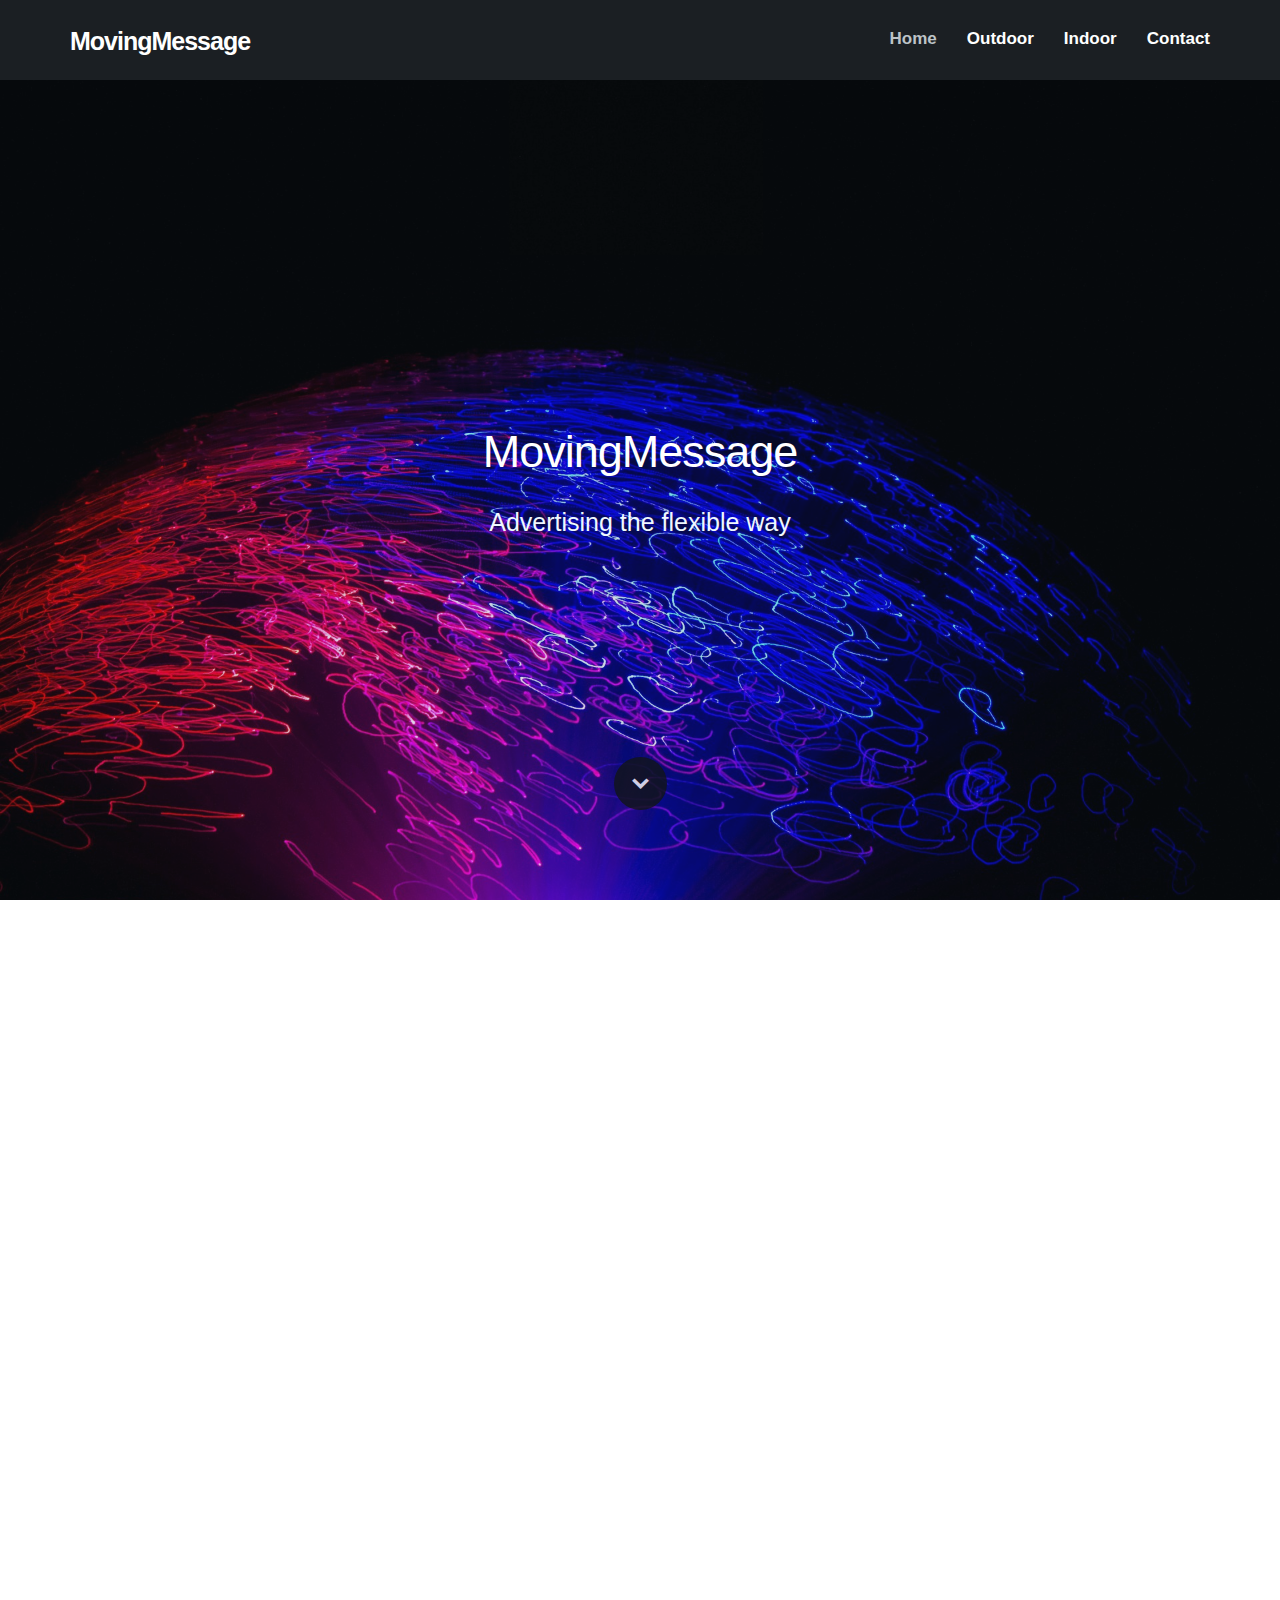
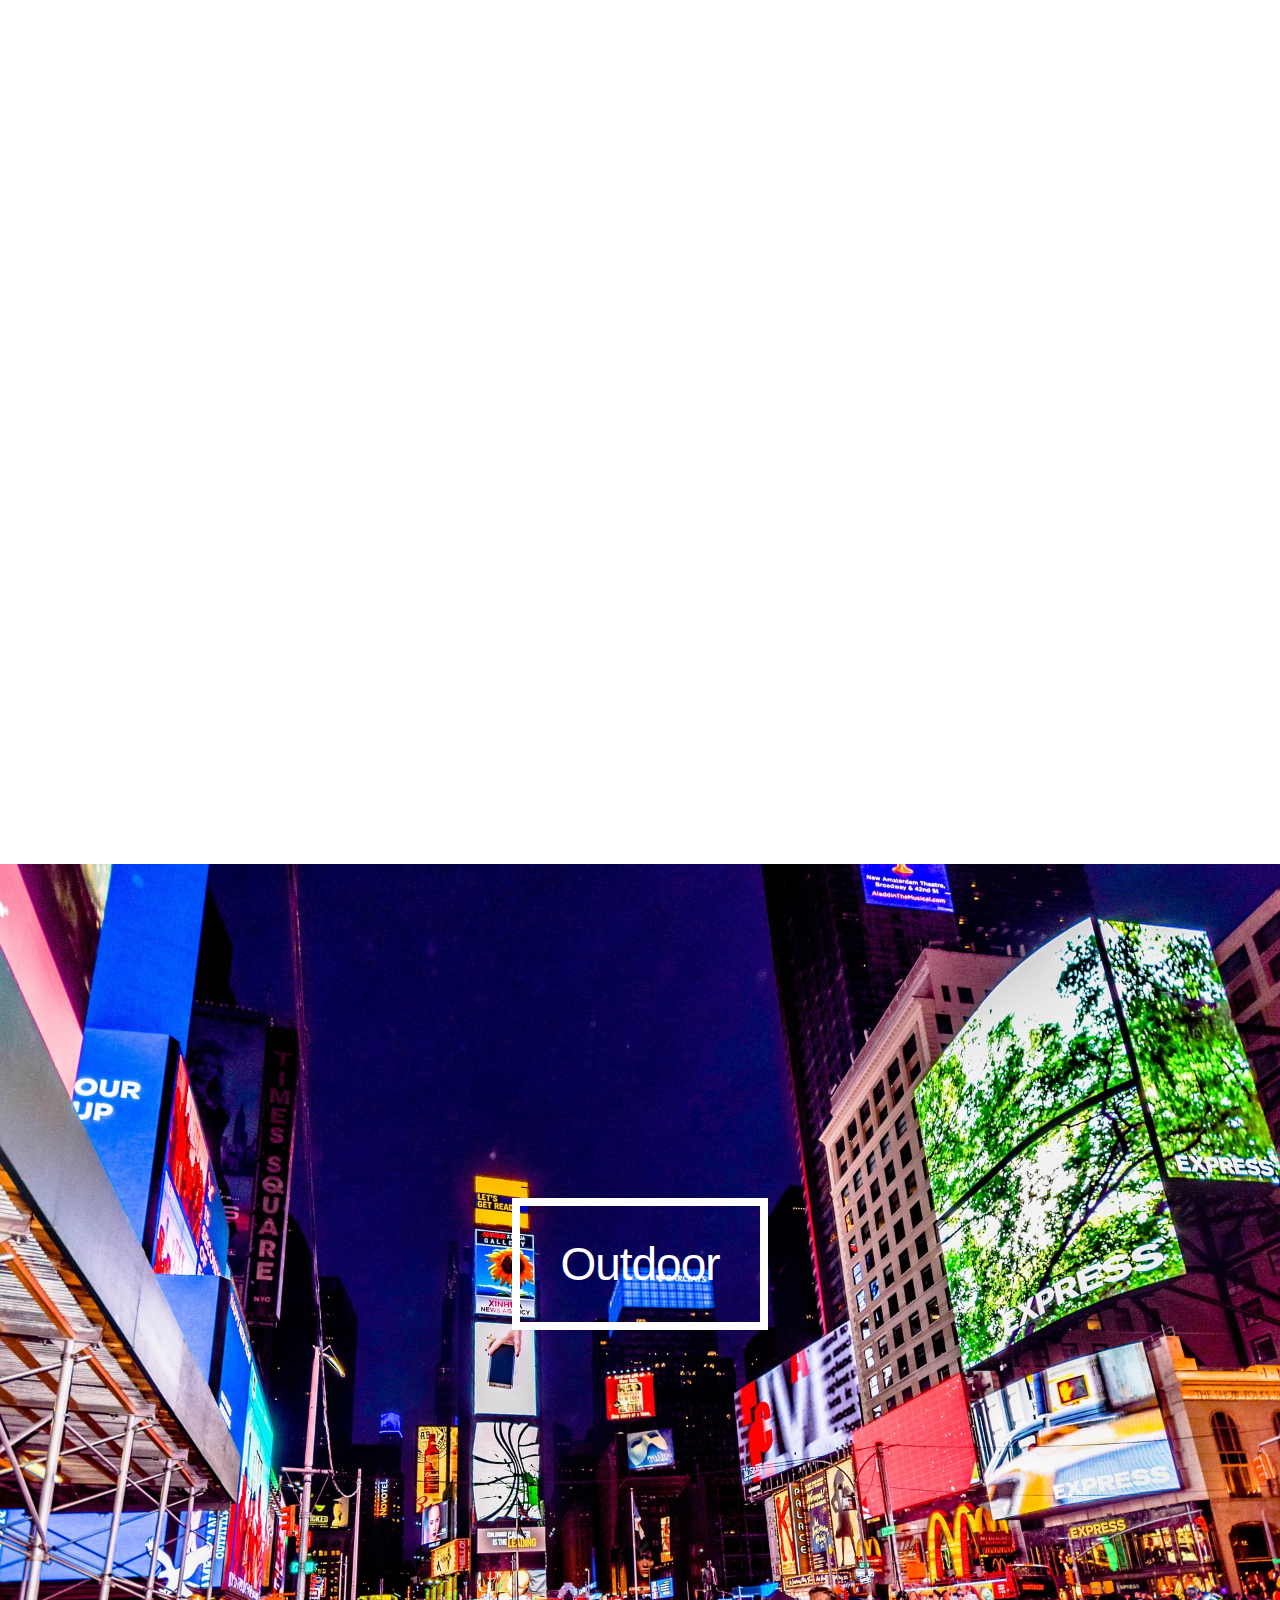
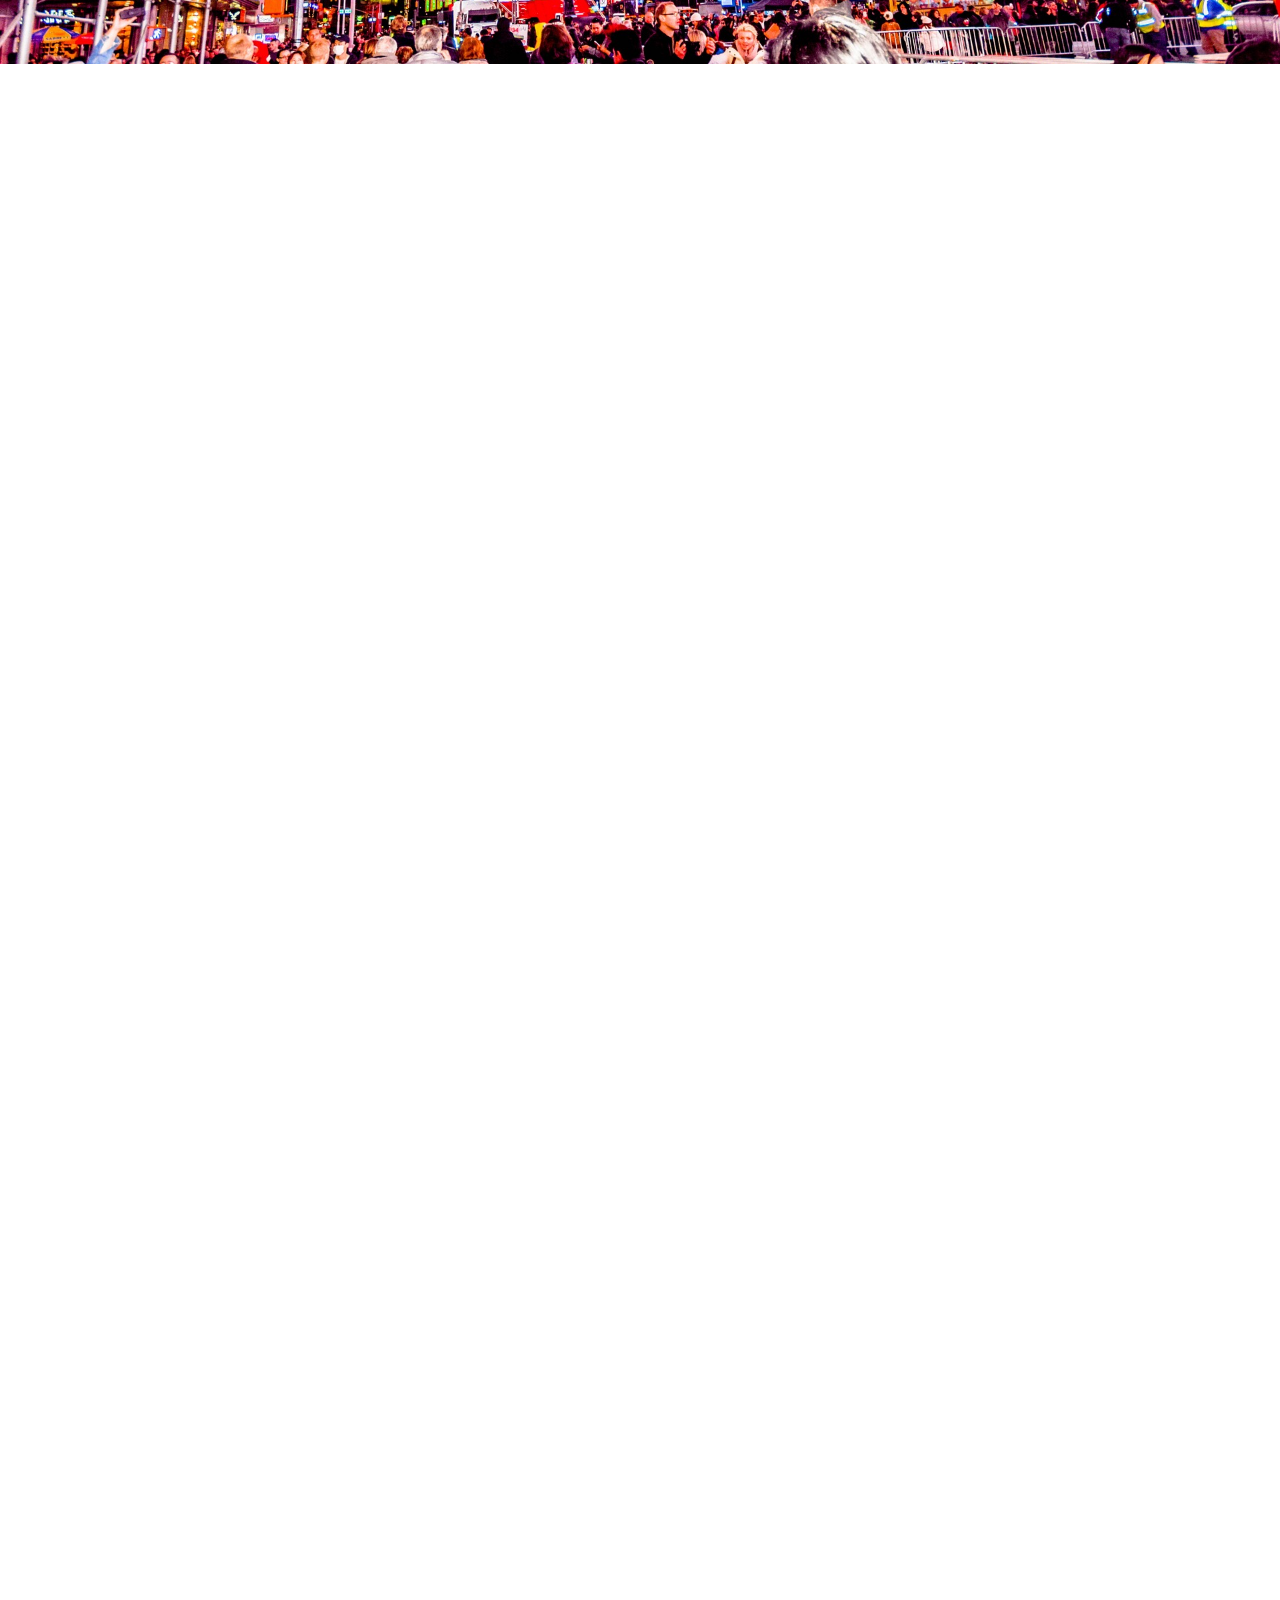
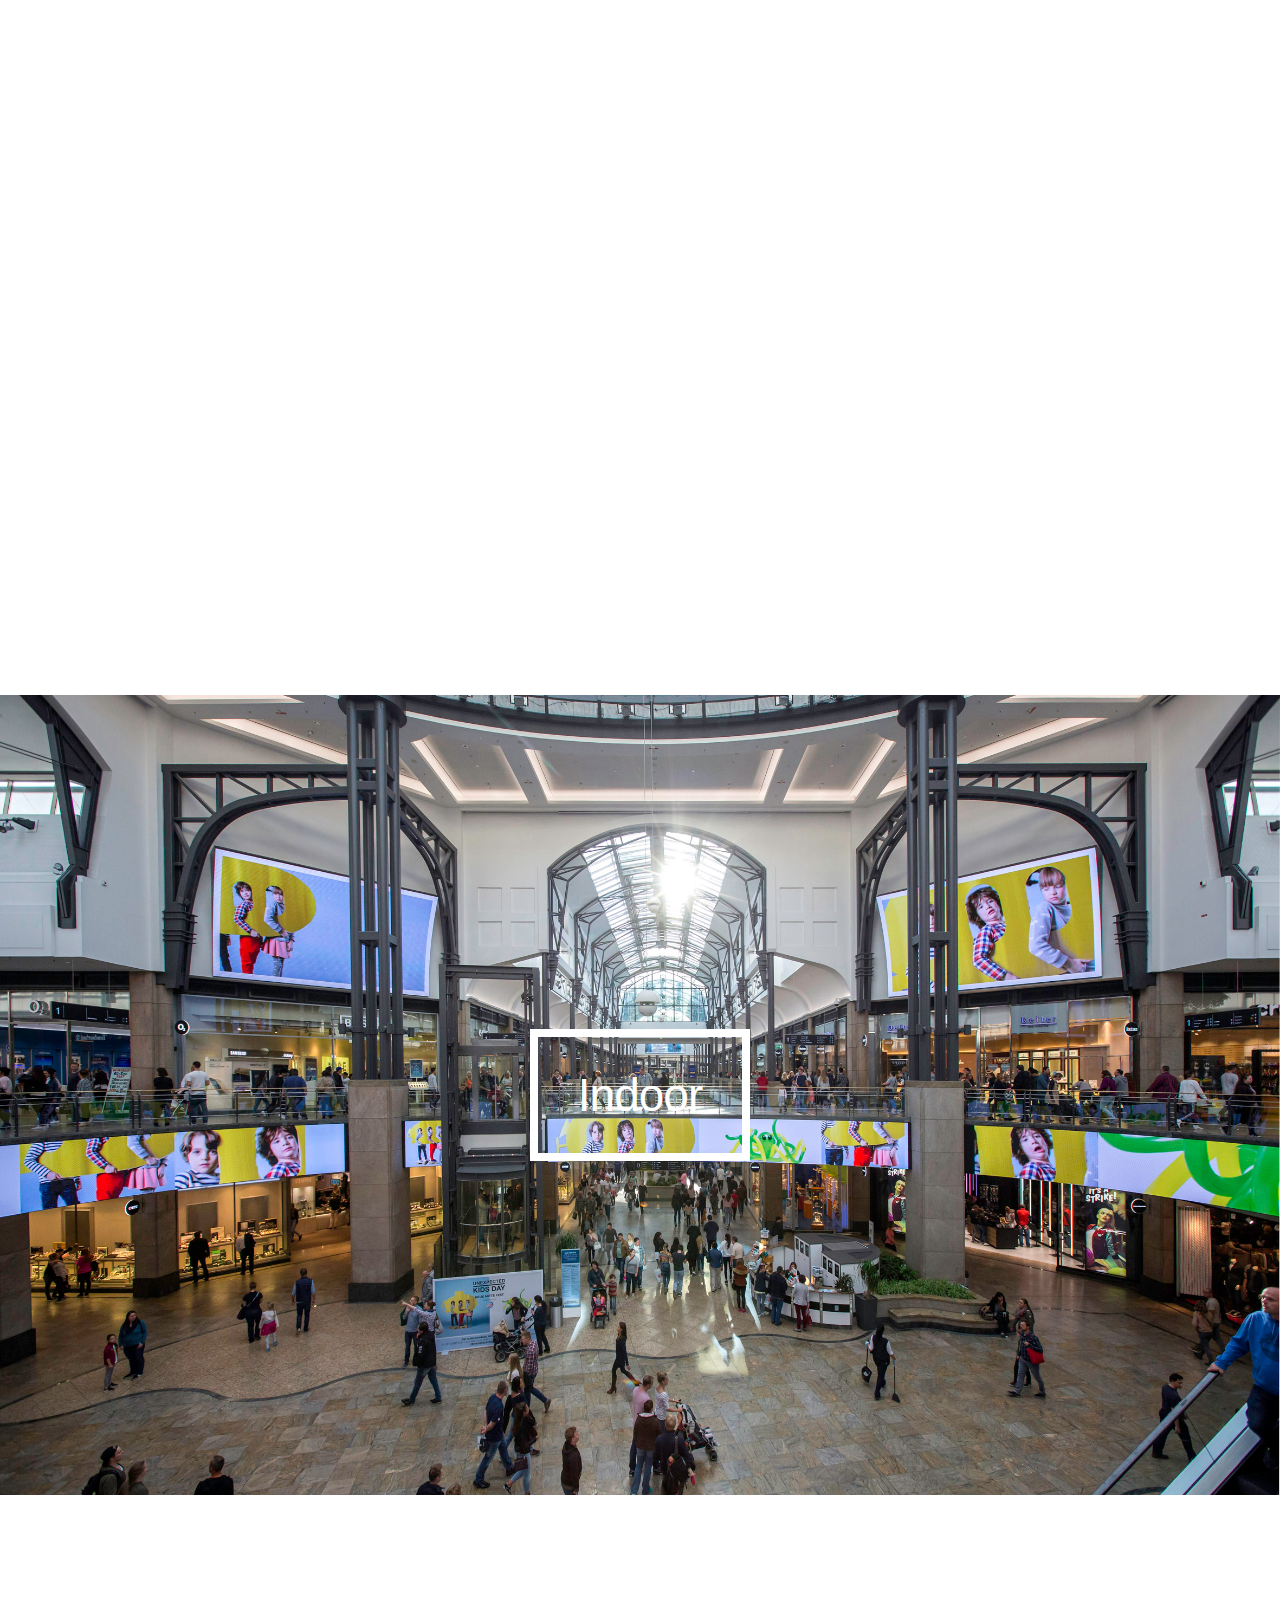
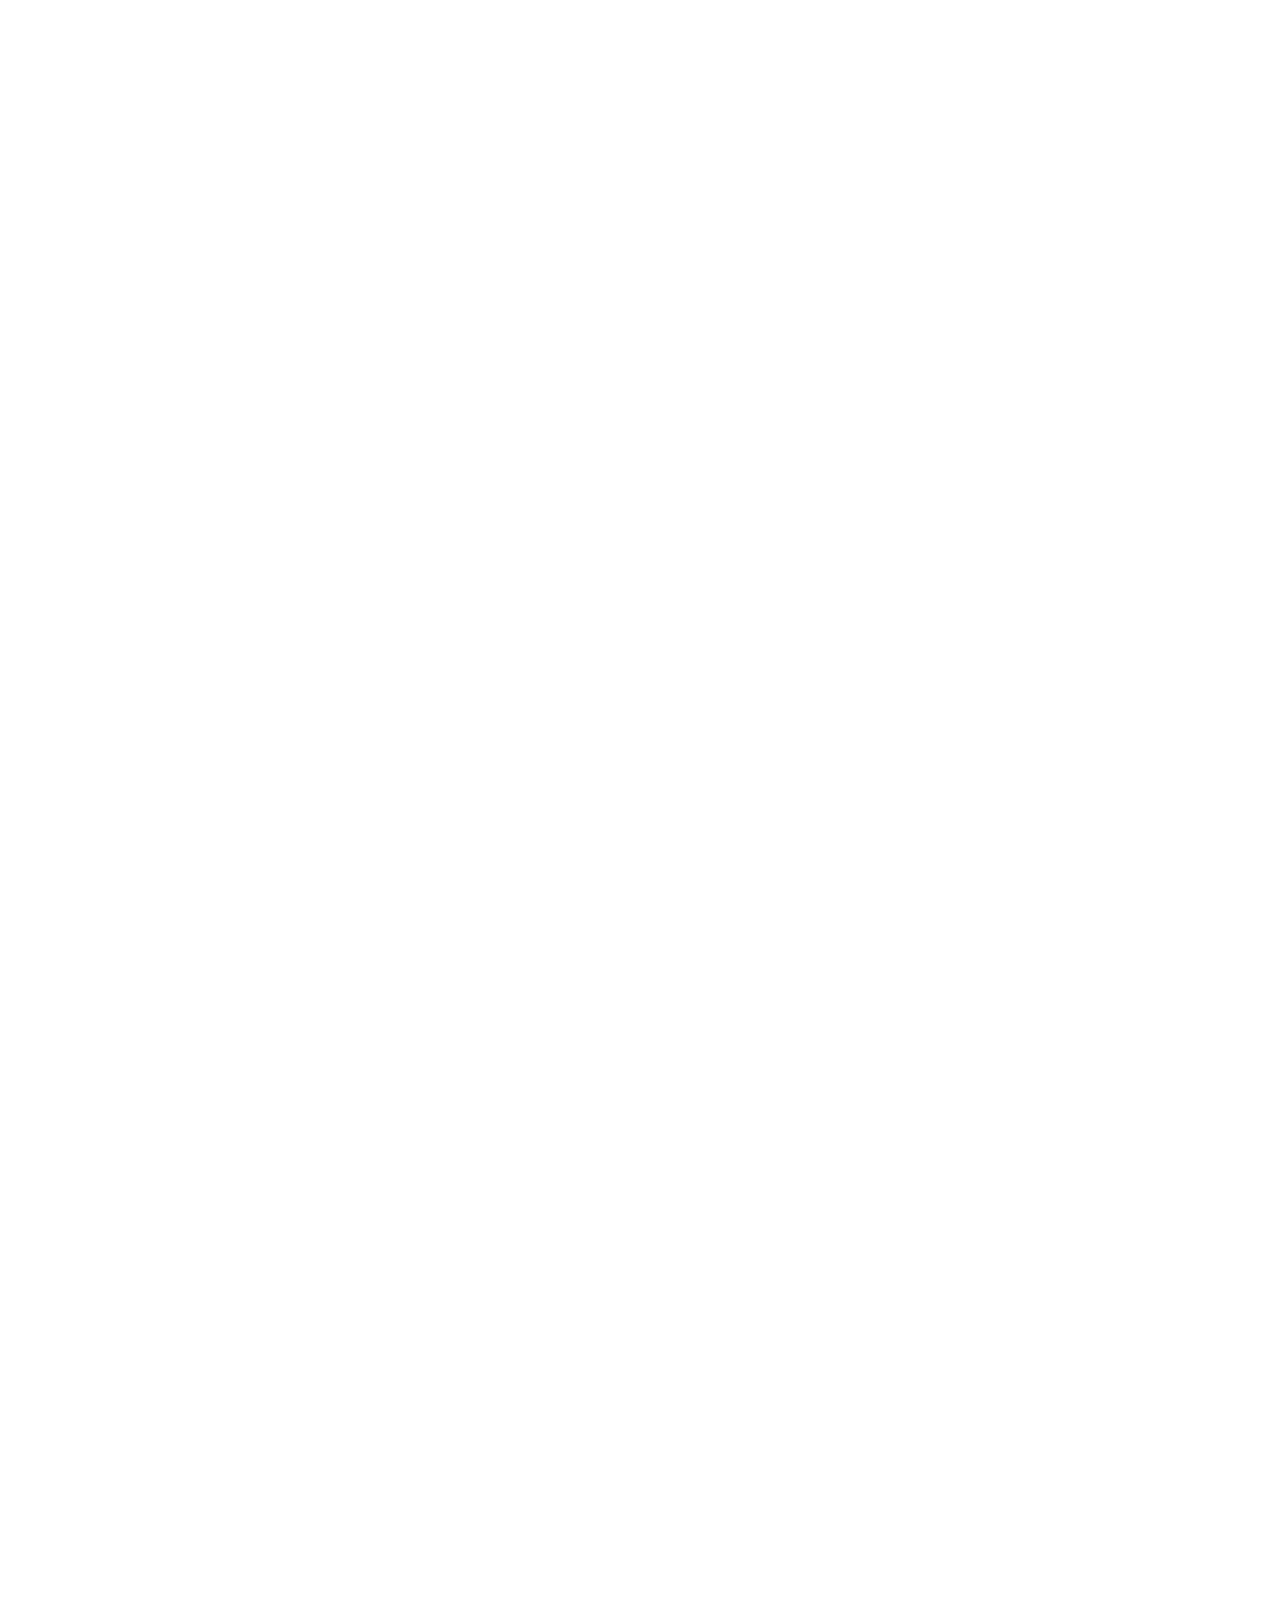
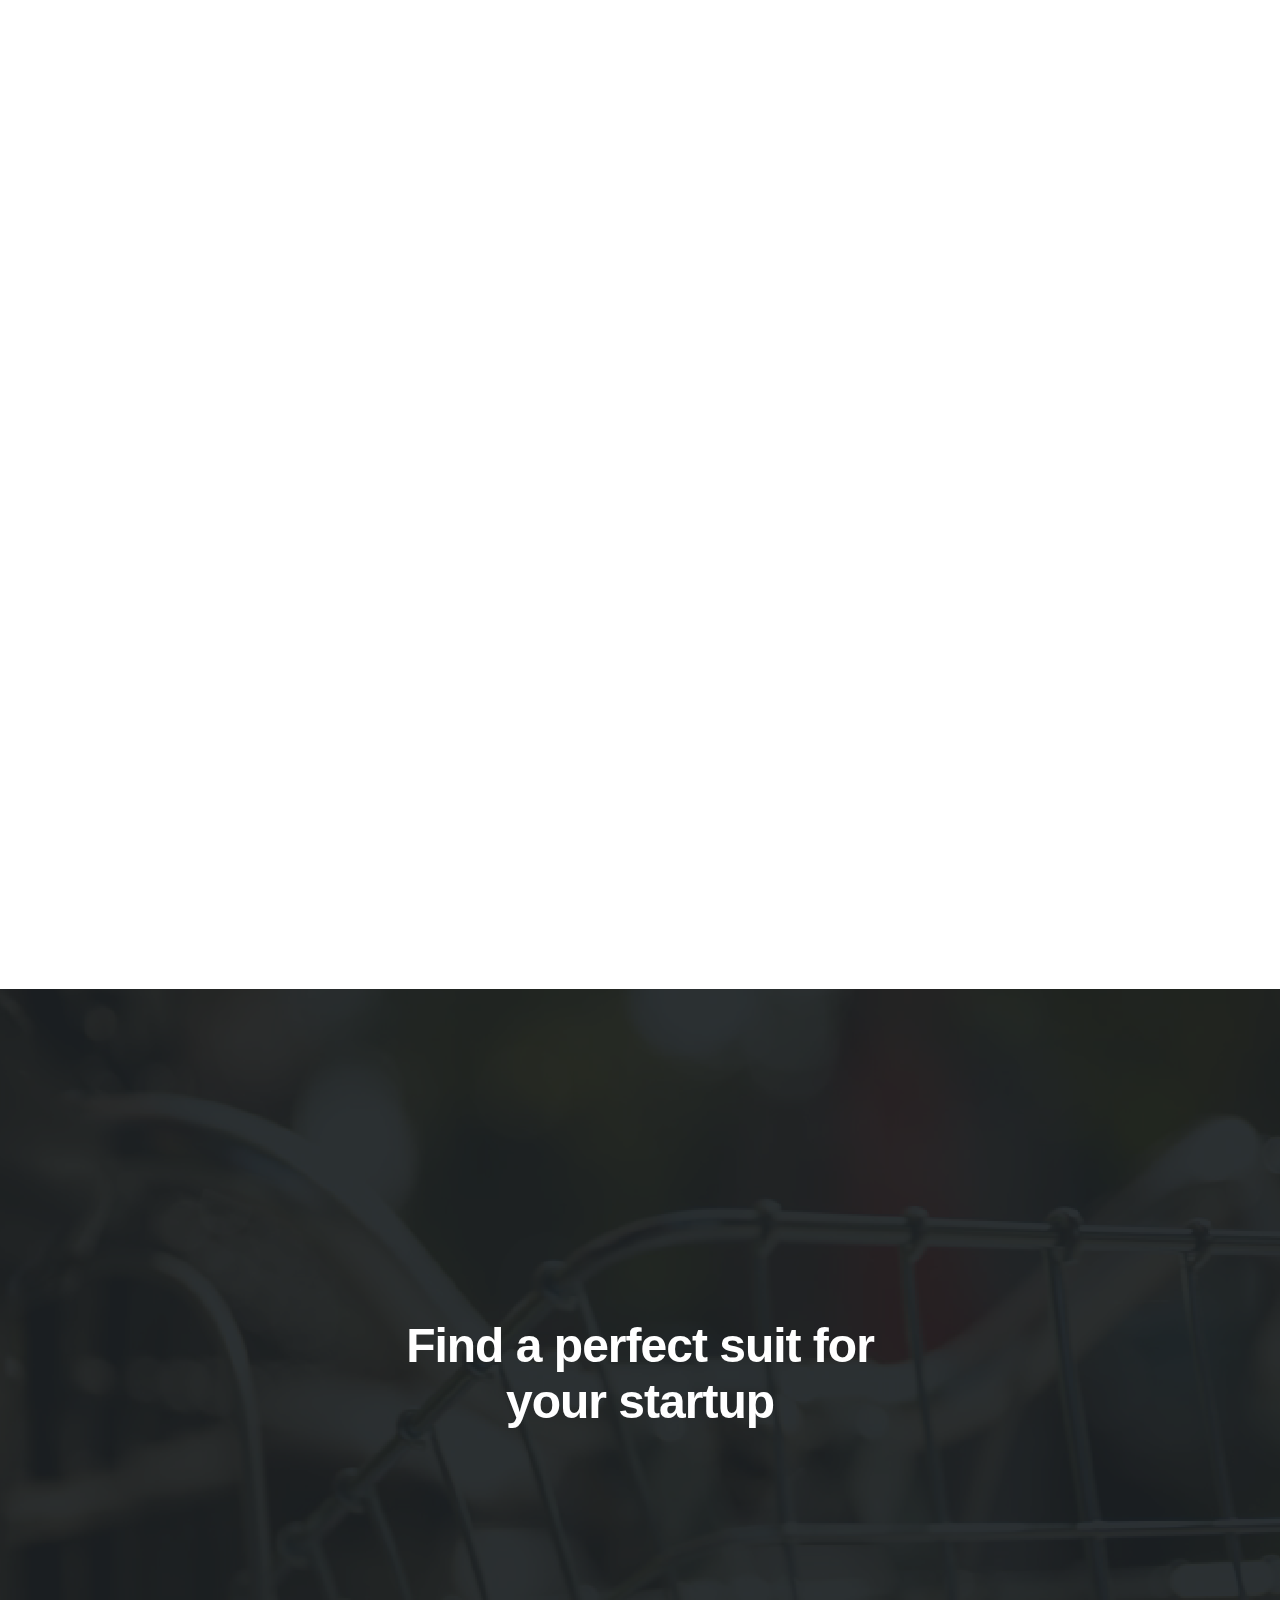
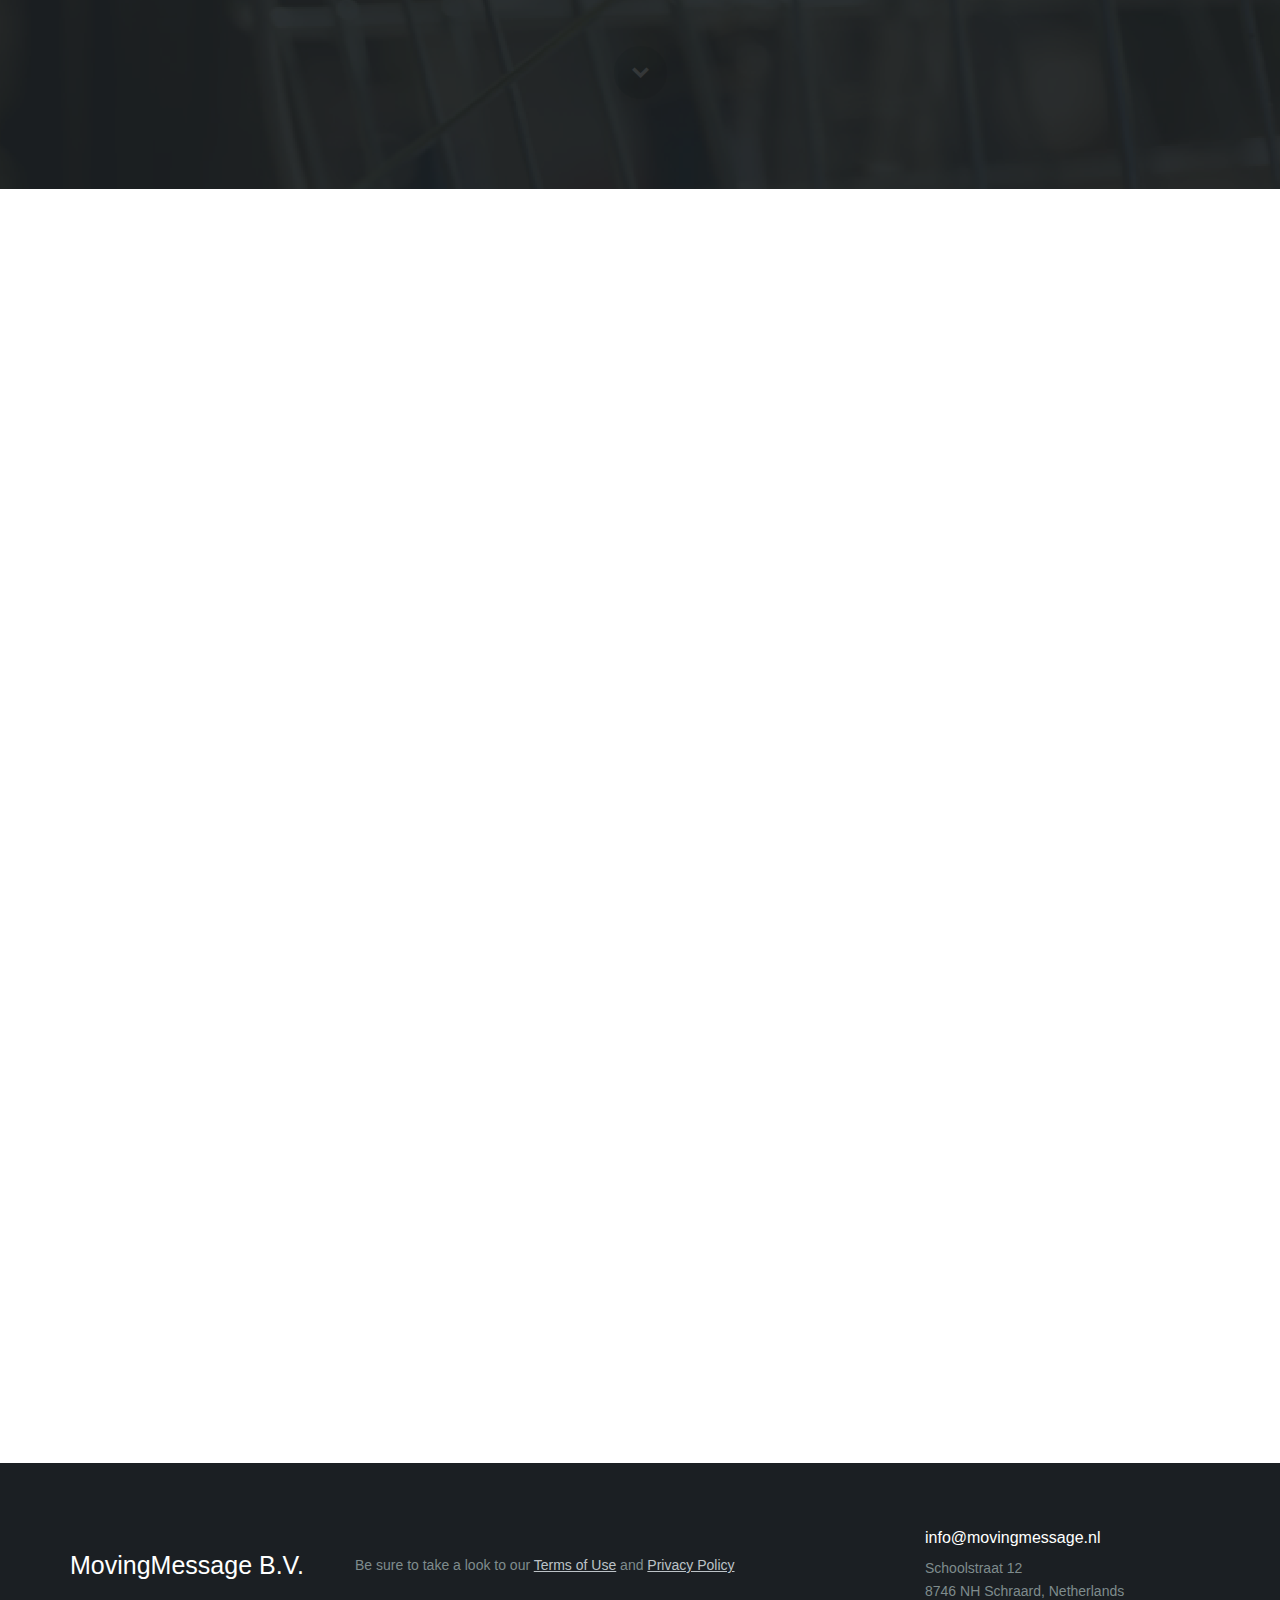
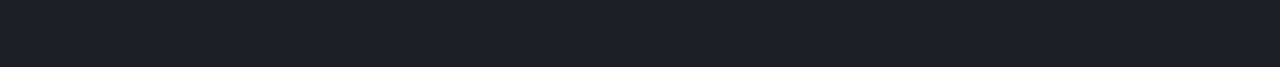
==== commit c3ce4432: "Update" ====
--- a/index.html
+++ b/index.html
@@ -64,33 +64,21 @@
 
                     <div class="row">
                         <div class="col-sm-6 col-sm-offset-3">
-                            <p style="text-align:justify;">Contrary to ‘regular sellers of screens and peripherals’, MovingMessage approaches each market
-                                question as a unique opportunity to bring innovation to reality. Although we can offer a
-                                broad range of screens solutions straight from the shelve, we feel challenged to thoroughly
-                                understand your specific needs, do our research and deliver accordingly. With this distinctive
-                                approach we bring new value to the market and basically develop your solutions tailor made.
-                            </p>
-                        </div>
-                    </div>
-
-                    <div class="row">
-                        <div class="col-sm-6 col-sm-offset-3">
-                            <p style="text-align:justify;">For a number of high quality screens and players manufacturers, MovingMessage has gained confidence
-                                which has resulted in sole distributer rights for their products. Nonetheless, we are a fully
-                                independent company and we always look for the best match between products needed and client
-                                demand.
-                            </p>
-                        </div>
-                    </div>
-
-                    <div class="row">
-                        <div class="col-sm-6 col-sm-offset-3">
-                            <p style="text-align:justify;">Being both a screens hard- and software developer ánd a media bureau at the same time, we offer
-                                to either deliver you the final product solution once off, respectively to – by means of
-                                a “pay per use” method, ongoing manage your screens content on the spot or from distance
-                                via UMTS/GPS, through our players and other associated peripherals. Maintenance and repair,
-                                as well as media control and advertisement management, in addition belong to the services
-                                we offer.
+                            <p style="text-align:justify;">Contrary to ‘regular sellers of screens and peripherals’, MovingMessage approaches each market question as a unique opportunity to bring innovation to reality. Although we can offer a broad range of screens solutions straight from the shelve, we feel challenged to thoroughly understand your specific needs, do our research and deliver accordingly. With this distinctive approach we bring new value to the market and basically develop your solutions tailor made.
+                            </p>
+                        </div>
+                    </div>
+
+                    <div class="row">
+                        <div class="col-sm-6 col-sm-offset-3">
+                            <p style="text-align:justify;">For a number of high quality screens and players manufacturers, MovingMessage has gained confidence which has resulted in sole distributer rights for their products. Nonetheless, we are a fully independent company and we always look for the best match between products needed and client demand.
+                            </p>
+                        </div>
+                    </div>
+
+                    <div class="row">
+                        <div class="col-sm-6 col-sm-offset-3">
+                            <p style="text-align:justify;">Being both a screens hard- and software developer ánd a media bureau at the same time, we offer to either deliver you the final product solution once off, respectively to – by means of a “pay per use” method - ongoing manage your screens content. On the spot or from distance (via UMTS/GPS) through our players and other associated peripherals. Maintenance and repair, as well as media control and advertisement management, in addition belong to the services we offer.
                             </p>
                             <a class="btn btn-large btn-clear" href="#">TRY IT NOW</a>
                         </div>
@@ -122,26 +110,14 @@
 
                     <div class="row">
                         <div class="col-sm-6 col-sm-offset-3">
-                            <p style="text-align:justify;">Digital screens, being those videowall, LCD or (O)LED consoles, more and more are being brought
-                                to the market in a wide range of varieties. Those screens however, exemplary are being developed
-                                for indoor usage. As with many new products, there was a huge consumer demand for indoor
-                                displays that drove the development of indoor screens. They just had to be altered for commercial
-                                use. There hardly has been consumer demand for outdoor displays so the demand has not been
-                                high enough to drive development, keeping many of the large screen manufacturers out of the
-                                market
-                            </p>
-                        </div>
-                    </div>
-
-                    <div class="row">
-                        <div class="col-sm-6 col-sm-offset-3">
-                            <p style="text-align:justify;">MovingMessage started our outdoor solutions from a market question to develop a legally allowed
-                                screens deployment in transportation. This challenge requires screens and peripherals development
-                                at a very high standard, bearing in mind demands like waterproof and shock absorption as
-                                well as far more strict agreements with governments. In the interest of bringing theory into
-                                practice, MovingMessage has undertaken this long road to approval canals of screens usage
-                                on the road and we are currently piloting these solutions with our market partners and the
-                                authorities.
+                            <p style="text-align:justify;">Digital screens, being those videowall, LCD or (O)LED consoles, more and more are being brought to the market in a wide range of varieties. Those screens however, exemplary are being developed for indoor usage. As with many new products, there was a huge consumer demand for indoor displays that drove the development of indoor screens. They just had to be altered for commercial use. There hardly has been consumer demand for outdoor displays so the demand has not been high enough to drive development, keeping many of the large screen manufacturers out of the market.
+                            </p>
+                        </div>
+                    </div>
+
+                    <div class="row">
+                        <div class="col-sm-6 col-sm-offset-3">
+                            <p style="text-align:justify;">We started our outdoor solutions from a market question to develop legally allowed screens deployment in transportation. This challenge requires screens and peripherals development at a very high standard, bearing in mind demands like waterproof and shock absorption as well as far more strict agreements with governments. In the interest of bringing theory into practice, MovingMessage has undertaken this long road to approval canals of screens usage on the road and we are currently piloting these solutions with our market partners and the authorities.
                             </p>
                         </div>
                     </div>
@@ -154,13 +130,13 @@
 
             <span style="display:inline-block">
                 <h3>On the spot</h3>
-                <p style="text-align:justify;">For standalone screens at e.g. gas stations or on walls of shops or other means, we offer a variety of consoles suitable for outdoor signage. Since these kind of needs by default require a tailor made solution, we advise about and select with you the appropriate screens based upon your demand. 
+                <p style="text-align:justify;">For standalone screens outside at e.g. petrol stations, on shop walls or other places, we offer a variety of consoles suitable for outdoor signage. Since these kind of needs by default require a tailor made solution, we advise about and select with you the appropriate screens based upon your demand.
                 </p>
             </span>
 
             <span style="display:inline-block;">
                 <h3>On the move</h3>
-                <p style="text-align:justify;">On trucks, trailers and public transportation vehicles, trains included, we offer signage possibilities with outdoor led screens. These type of screens are waterproof, shock proof and ultralight.  
+                <p style="text-align:justify;">On trucks, trailers and public transportation vehicles, trains and undergrounds included, we offer signage possibilities with outdoor led screens. These type of screens are waterproof, shock proof and ultralight. We could make all power need possible even through making use of solar panels on the vehicles.  
                 </p>
             </span>
 
@@ -187,14 +163,14 @@
 
                     <div class="row">
                         <div class="col-sm-6 col-sm-offset-3">
-                            <p style="text-align:justify;">The development of indoor digital signage was much easier and quicker because we did not have to deal with the harsh outdoor environment. Today all well known videowall, LCD and (O)LED screens names in the market, next to an increasing number of manufacturers from upcoming markets, produce a wide variety of solutions to show your messages on again an increasing way and in many types of consoles.     
-                            </p>
-                        </div>
-                    </div>
-
-                    <div class="row">
-                        <div class="col-sm-6 col-sm-offset-3">
-                            <p style="text-align:justify;">The offer is that huge that one could speak of “the trees cannot see the forest.” Having said, to match your demands with the right solution one would need a specialist to come up with the right product. Knowledge about aspects like pixel density, brightness, transparency, viewing distance and view angle and also frame frequency, data refresh and many more characteristics need to be taken into account, when selecting what products and peripherals best accommodate your comfort. MovingMessage over the past years has thoroughly been following the emerging developments. Distinguishing what products qualify for your needs, has become our specialism.
+                            <p style="text-align:justify;">The development of indoor digital signage was much easier and quicker because we did not have to deal with the harsh outdoor environment. Today all well known videowall, LCD and (O)LED screens names in the market, next to an increasing number of manufacturers from upcoming markets, produce a wide variety of solutions to show your messages on again an increasing way (and in many types) of consoles.     
+                            </p>
+                        </div>
+                    </div>
+
+                    <div class="row">
+                        <div class="col-sm-6 col-sm-offset-3">
+                            <p style="text-align:justify;">The offer is that huge that one could speak of “the trees cannot see the forest.” Having said, to match your demands with the right solution you would need a specialist to come up with the right product. Knowledge about aspects like pixel density, brightness, transparency, viewing distance and view angle and also frame frequency, data refresh and many more characteristics need to be taken into account, when selecting what products and peripherals best accommodate your comfort. MovingMessage over the past years has thoroughly been following the emerging developments. Distinguishing what products qualify for your needs, has become our specialism.
                             </p>
                         </div>
                     </div>
@@ -207,11 +183,11 @@
 
             <span style="display:inline-block">
                 <h3>On shop</h3>
-                <p style="text-align:justify;">Digital technology is rapidly innovating every aspect of the retail industry, and in doing so, the gap between online and offline shopping is becoming narrower.  
-                </p>
-                <p style="text-align:justify;">Colorful and even moving images on the (indoor) wall, behind the window or above the entrance of your shop, are a great way to not only recommend the latest sales, but moreover to enter with your messages into the perception of your customers. To seduce them into your shop for more experience. 
-                </p>
-                <p style="text-align:justify;">Through making use of high quality, flexible content changing screens, we could augment your shop attractiveness in order for you to become a more attractive shop for your customers and to ultimately gain more sales results.
+                <p style="text-align:justify;">Digital technology is rapidly innovating every aspect of the retail industry, and in doing so, the gap between online and offline shopping is becoming narrower.   
+                </p>
+                <p style="text-align:justify;">Colorful and even moving images on your (indoor) walls, behind the window or above the entrance of your shop, are a great way to not only recommend the latest sales, but moreover to enter with your messages into the perception of your customers. To tease and to seduce clients into your shop for more experience.  
+                </p>
+                <p style="text-align:justify;">Through making use of high quality, flexible content changing screens, we could augment your shop attractiveness in order for you to become a more appealing shop for your customers to visit and to ultimately gain better sales results.
                 </p>
             </span>
 
@@ -221,9 +197,9 @@
                 </p>
                 <p style="text-align:justify;">Traditionally, static shelf-edges with paper-printed labels have been used only to fulfill one purpose – to inform customers of the price of goods.  
                 </p>
-                <p style="text-align:justify;">Fresh technologies such as electronic shelf-edge displays can be used not only to provide vital information, but also to provide a valuable, personalized and truly seamless experience for shoppers.   
-                </p>
-                <p style="text-align:justify;">We provide the consoles to play the information. Together with you, your advertisers or your advertisement agency, we organize your life feed messages. Content control and hardware maintenance are part of the deal.   
+                <p style="text-align:justify;">Fresh technologies such as electronic shelf-edge displays can be used not only to provide vital information, but also to provide a valuable, personalized and truly seamless experience for shoppers.    
+                </p>
+                <p style="text-align:justify;">We provide the consoles to play the information. Together with you, your advertisers or your advertisement agency, we organize your life feed messages. Content control, soft- and hardware maintenance are part of the deal.   
                 </p>
             </span>
 
@@ -301,25 +277,40 @@
             <div>
                 <div class="container">
                     <img width="380" height="187" alt="" src="img/ticket-red@2x.png" />
-                    <h3>Twenty Five Awesome Samples</h3>
+                    <h3>Try us now...if you dare</h3>
                     <div class="row">
                         <div class="col-sm-6 col-sm-offset-3">
                             <p>
-                                The most important part of the Startup Framework is the samples. The samples form a set of 25 usable pages or you can add
-                                new blocks from UI Kit.
-                            </p>
-                            <a class="btn btn-large btn-clear" href="#">TRY IT NOW</a>
-                        </div>
-                    </div>
-                </div>
-            </div>
-        </section>
-
-        <!-- content-11  -->
-        <section class="content-11">
-            <div class="container">
-                <span>You have the design, you have the code</span>
-                <a class="btn btn-large btn-danger" href="#">TRY IT NOW</a>
+                                So in a nutshell MovingMessage delivers:
+                            </p>
+
+                            <span style="display:inline-block">
+                                <ul>
+                                <li>Digital ultra light robust screens</li>
+                                <li>All kinds of shapes and sizes</li>
+                                <li>Indoor and Outdoor proof</li>
+                                <li>Associated hardware and software</li>
+                                <li>Technical construction support</li>
+                                <li>Installation, maintenance, repair</li>
+                                <li>Content media control</li>
+                                <li>Advertisement management</li>
+                                <li>Legal & regulatory terms alignment</li>
+                                <li>Product and brand independent</li>
+                                <li>On top of new developments</li>
+                                <li>Once off or SLA priced</li>
+                                <li>High value for small money</li>  
+                                </ul>>
+                            </span>
+
+                            <span style="display:inline-block;">
+                                <p style="text-align:justify;">Your alleged impossible demand forms our challenge. We deliver  tailor-made to your comfort  
+                                </p>
+                                <p style="text-align:justify;">Call us or we call you. See our contact details below. 
+                            </span>
+
+                        </div>
+                    </div>
+                </div>
             </div>
         </section>
 
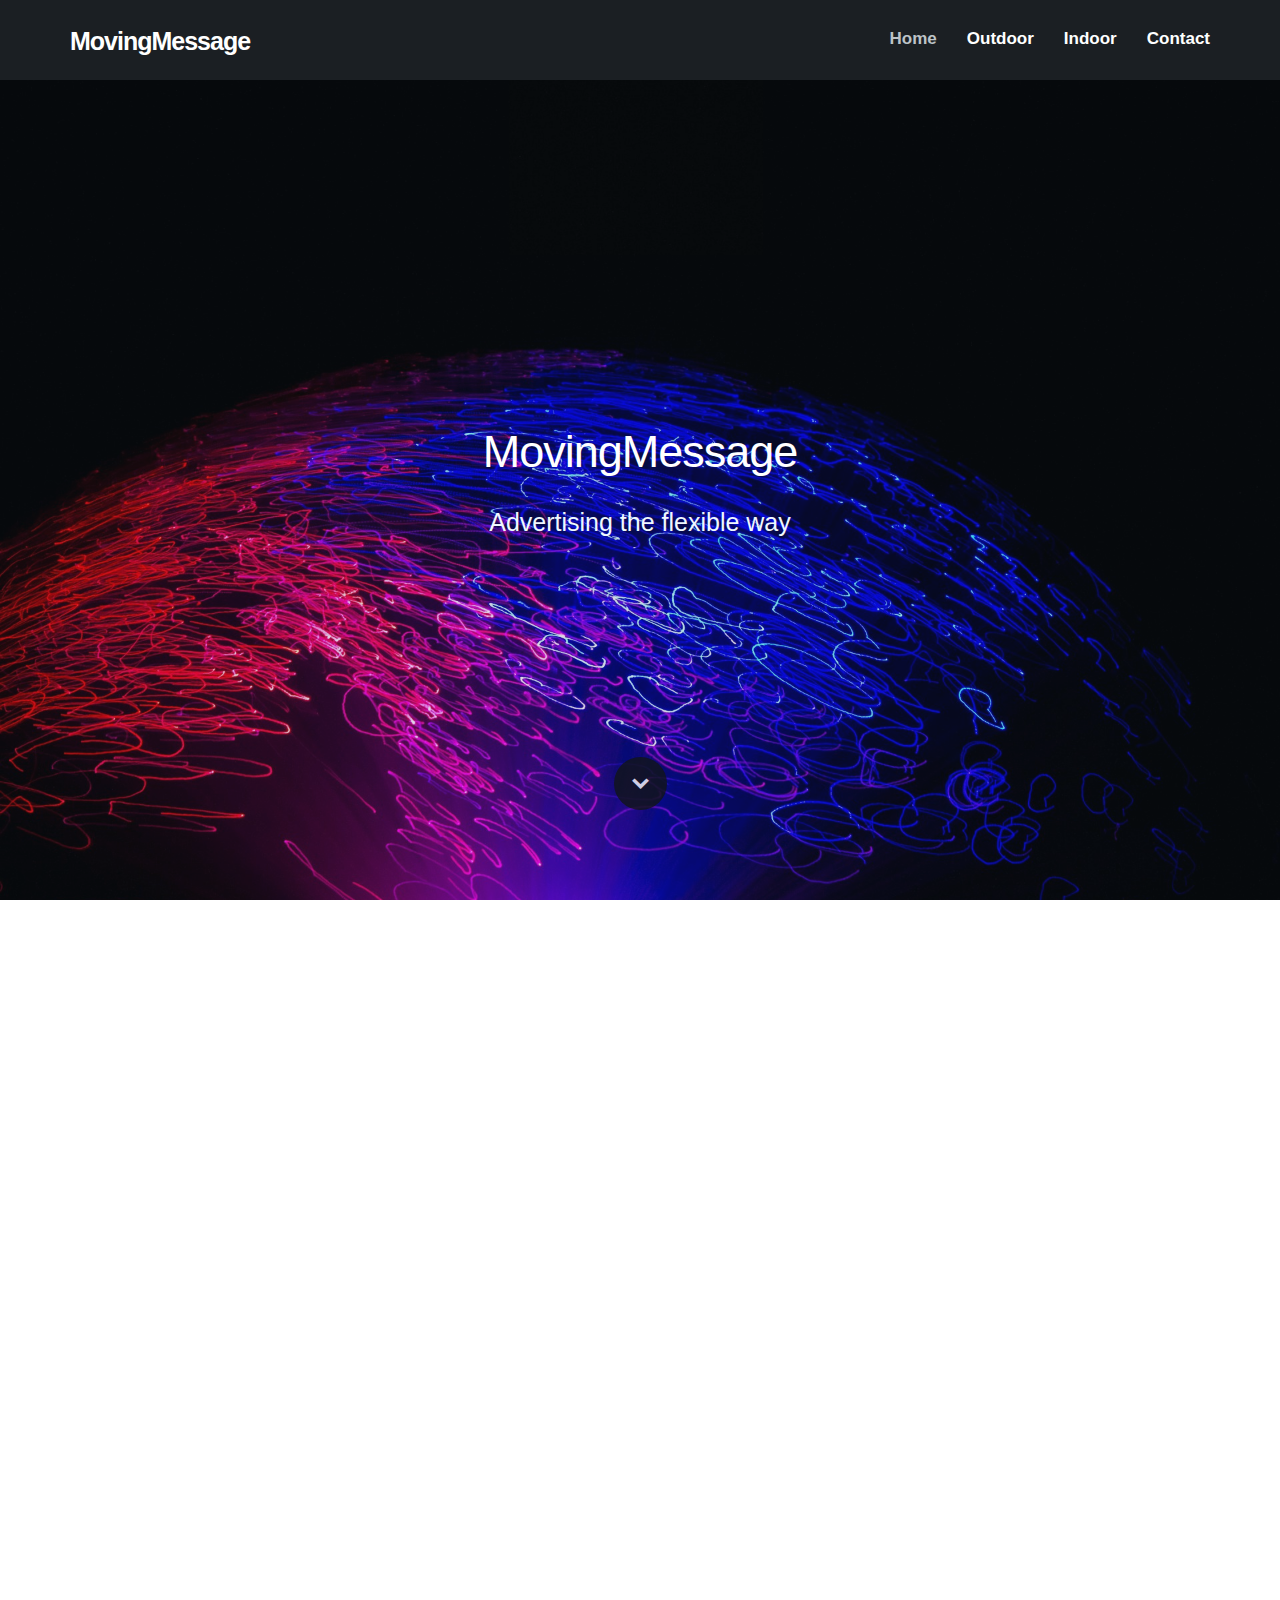
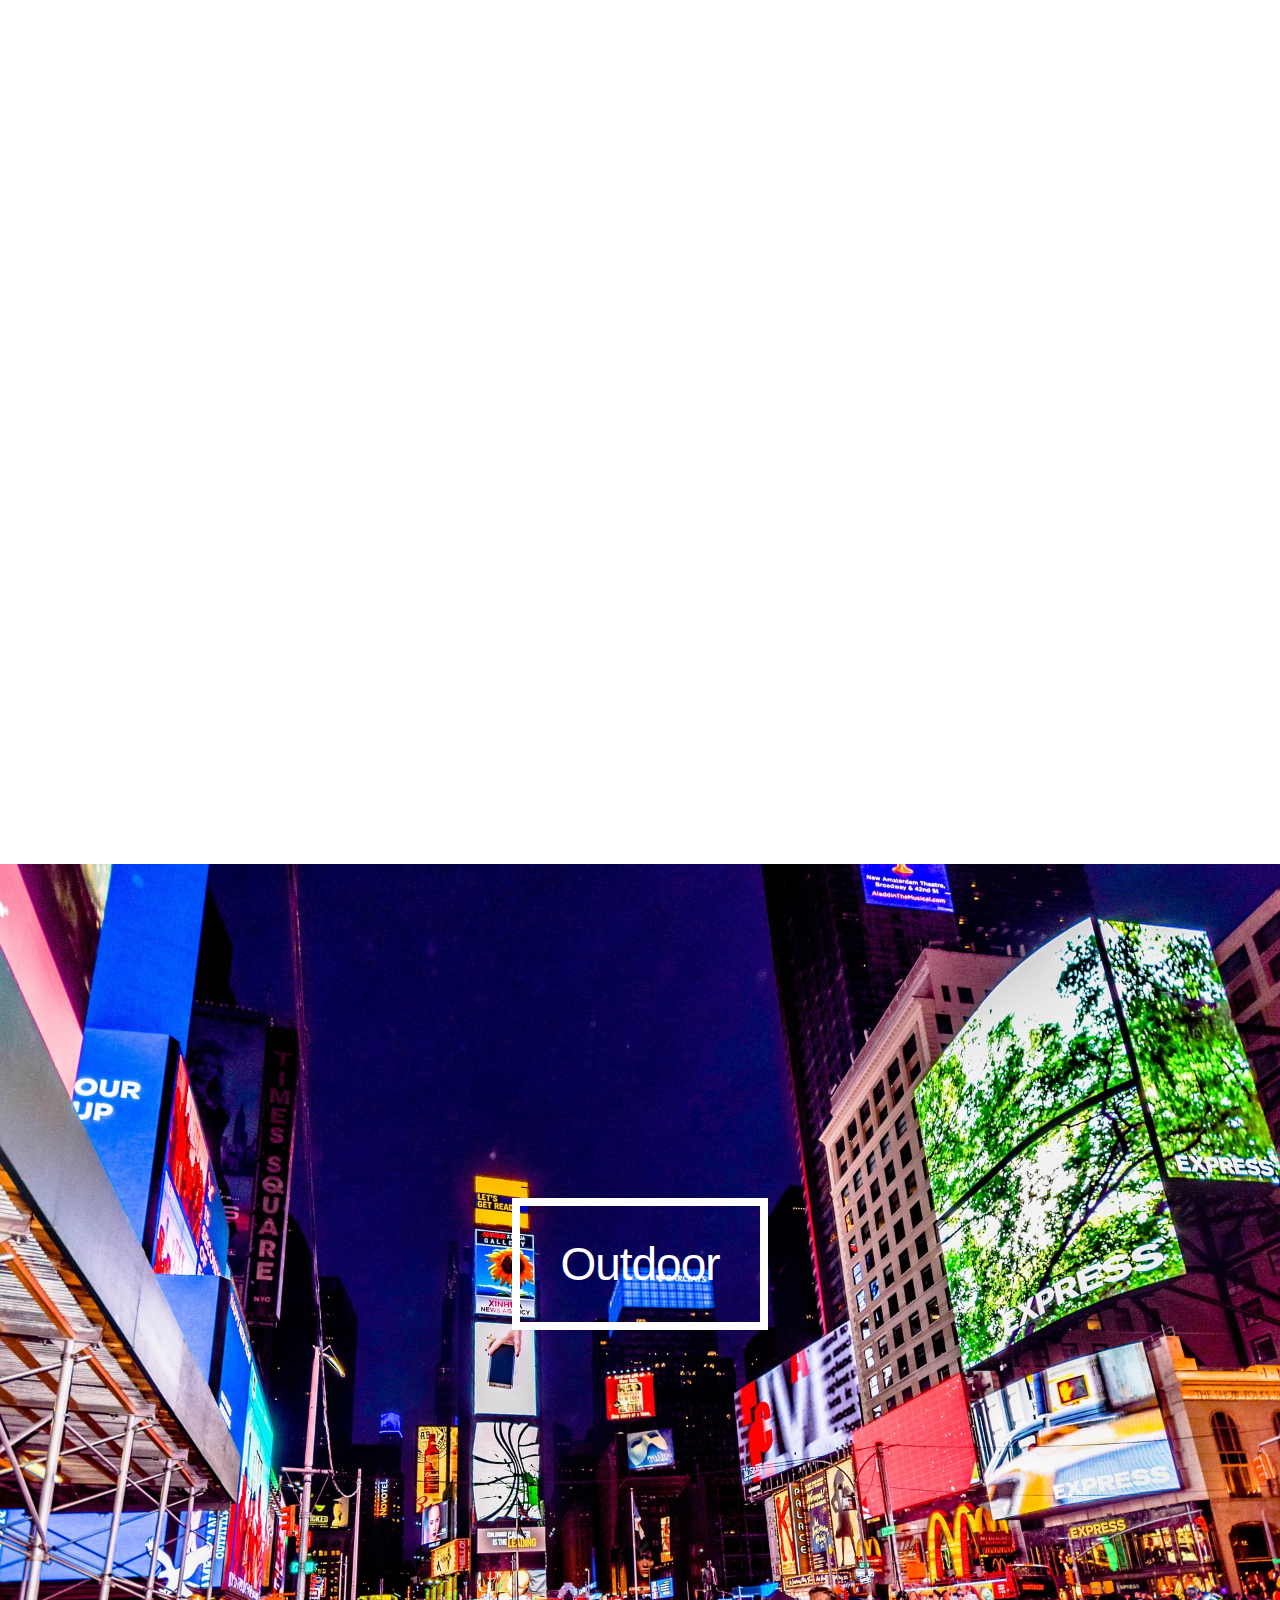
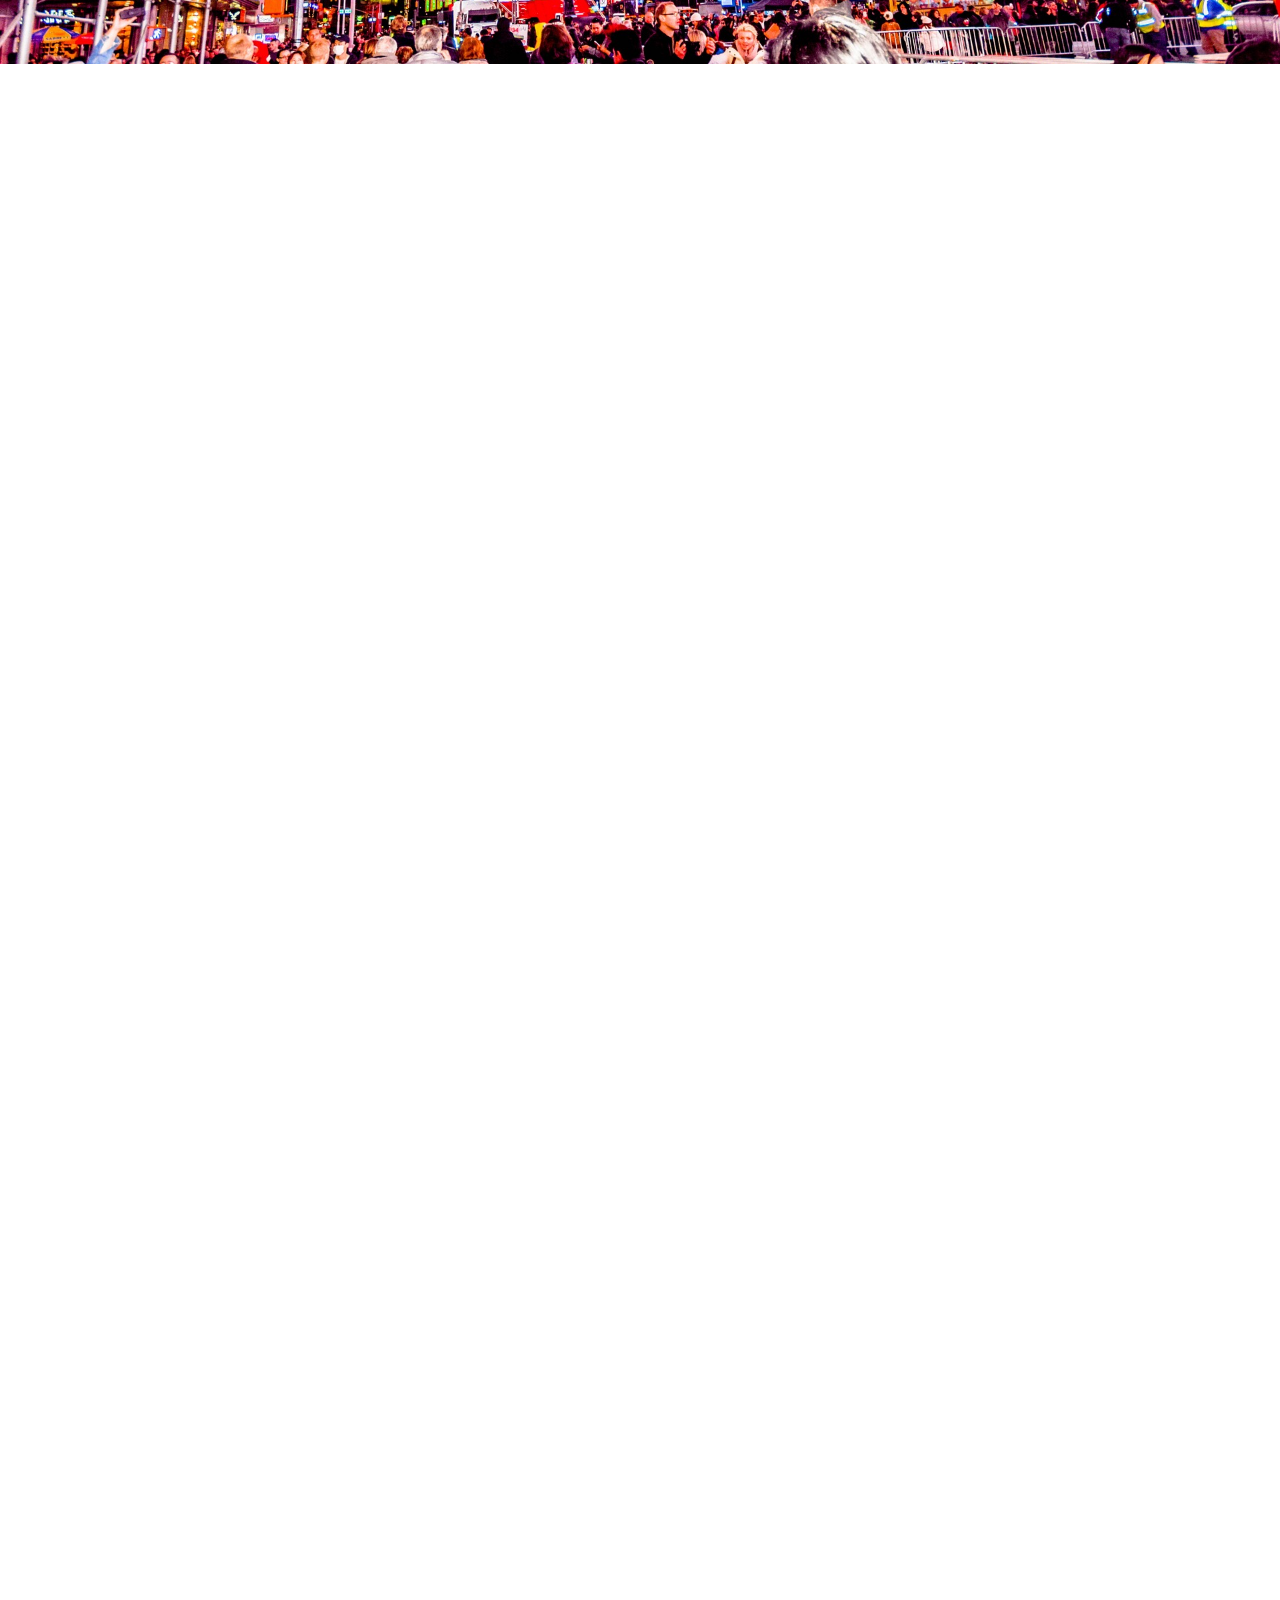
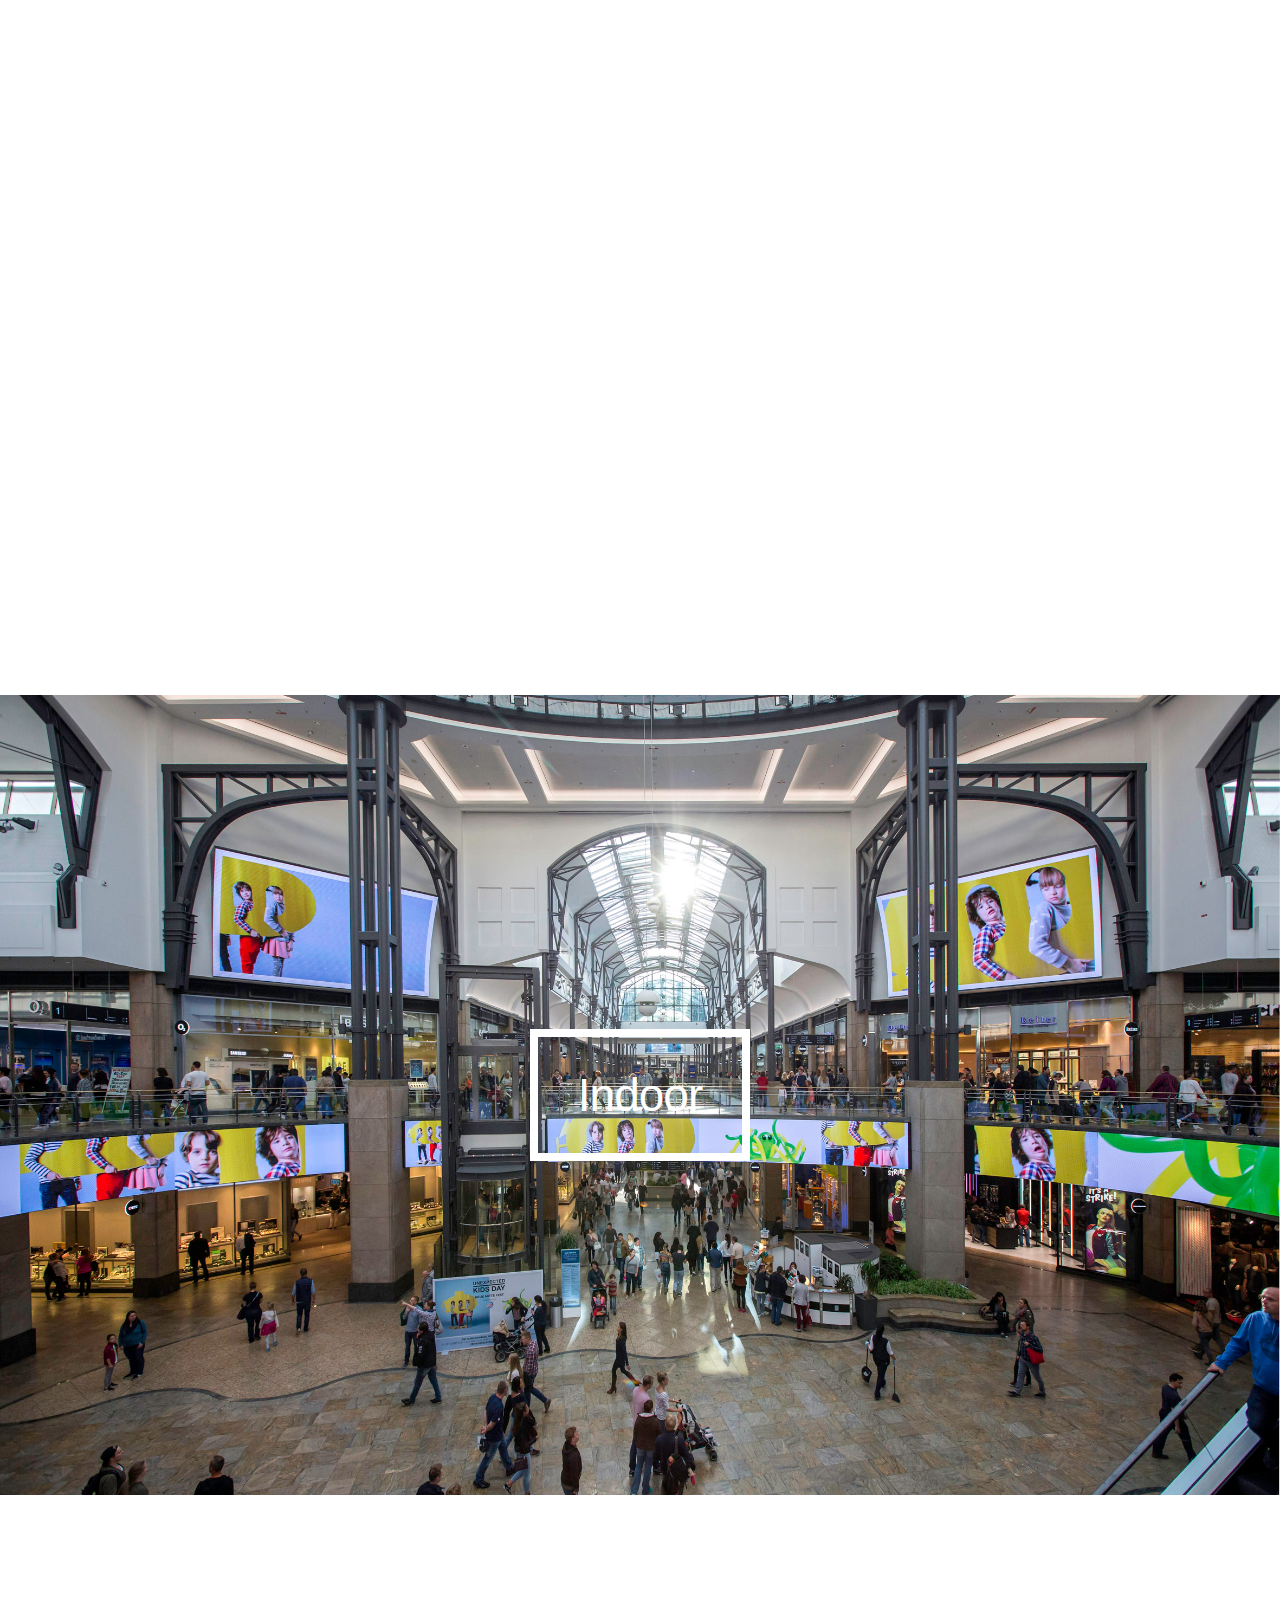
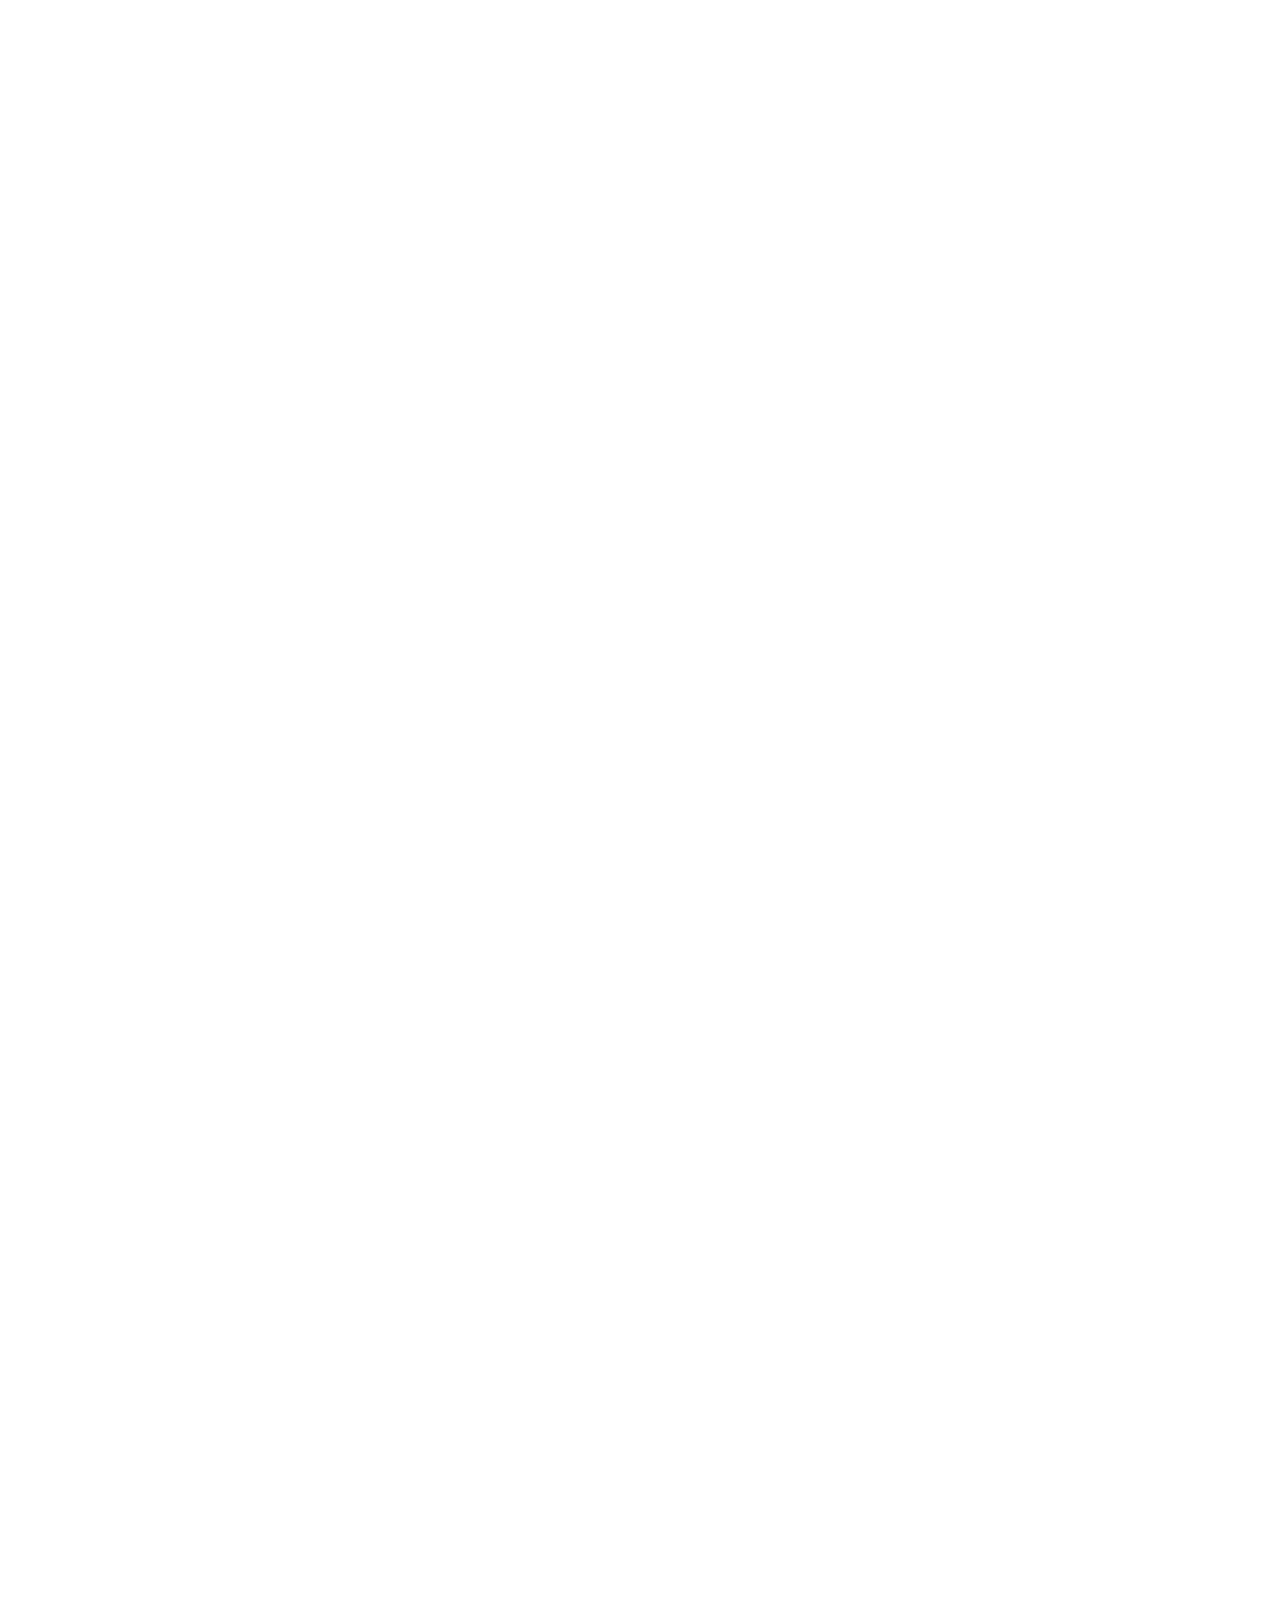
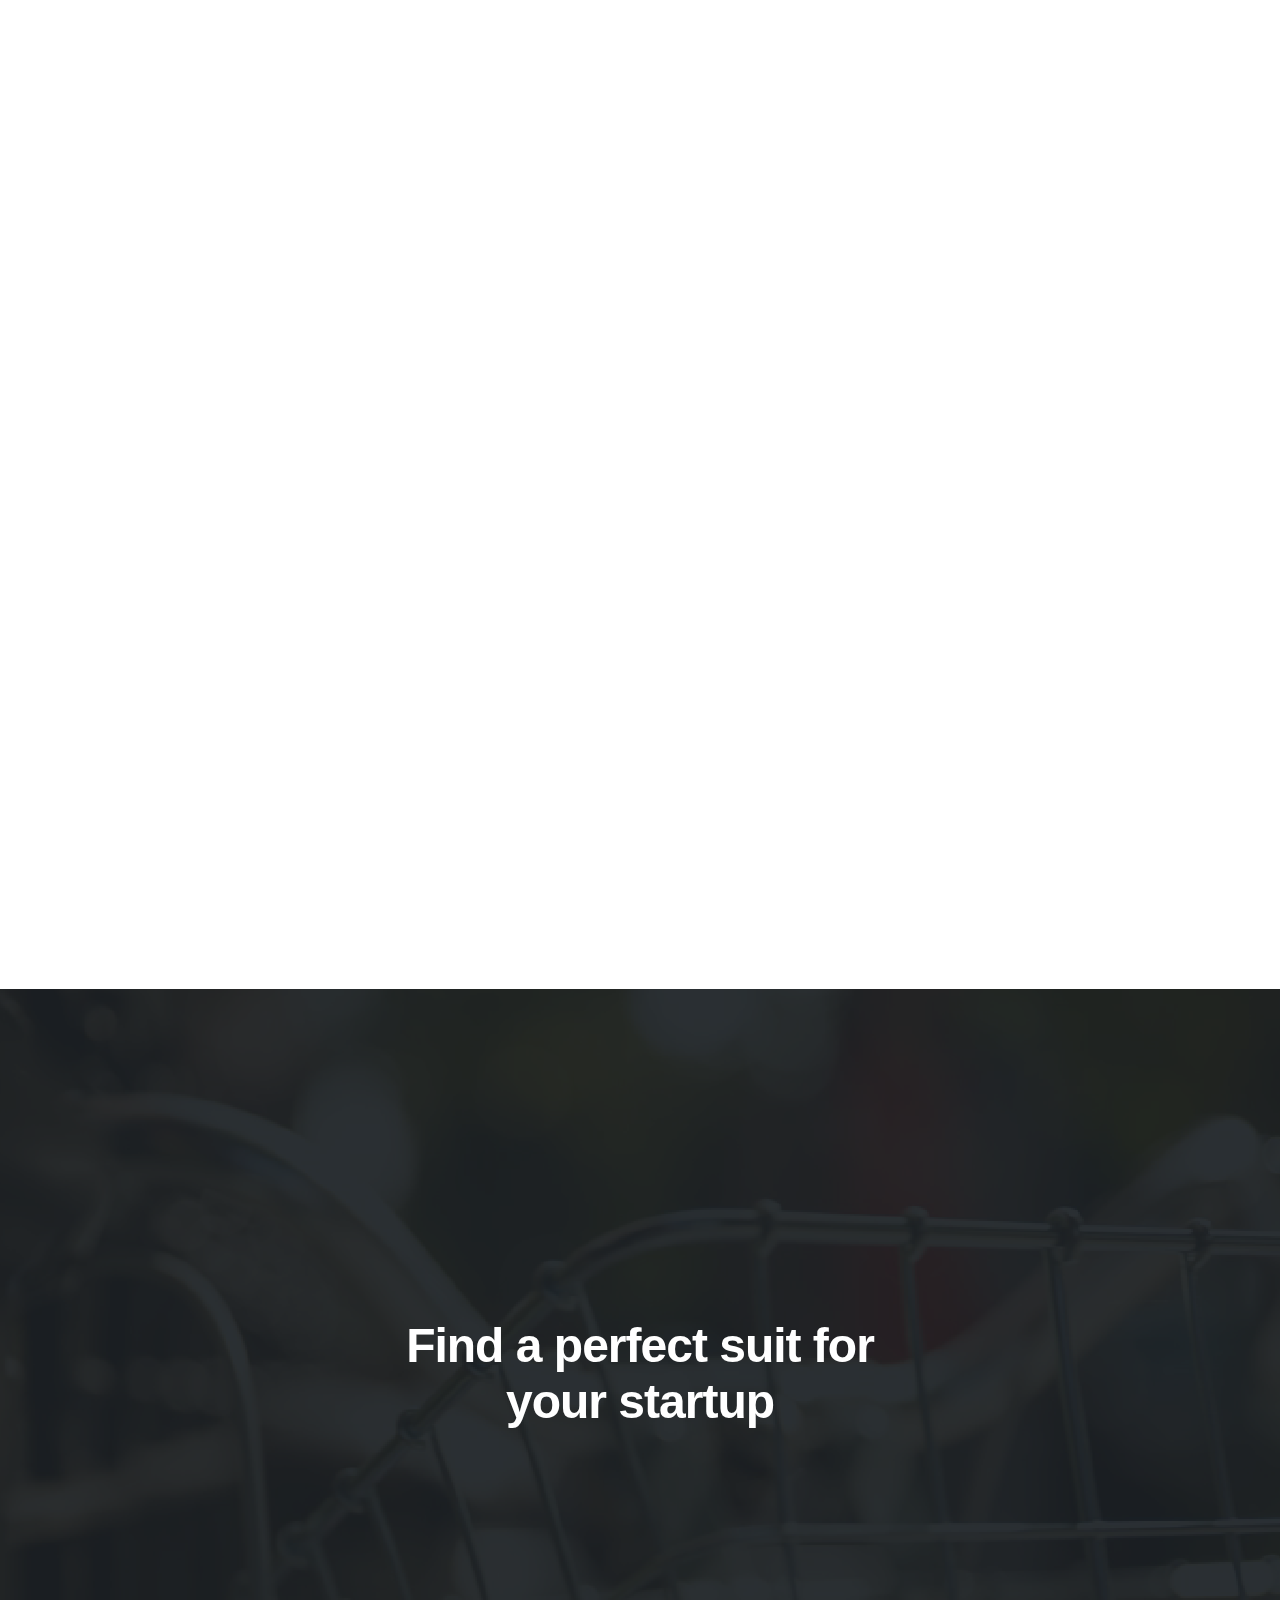
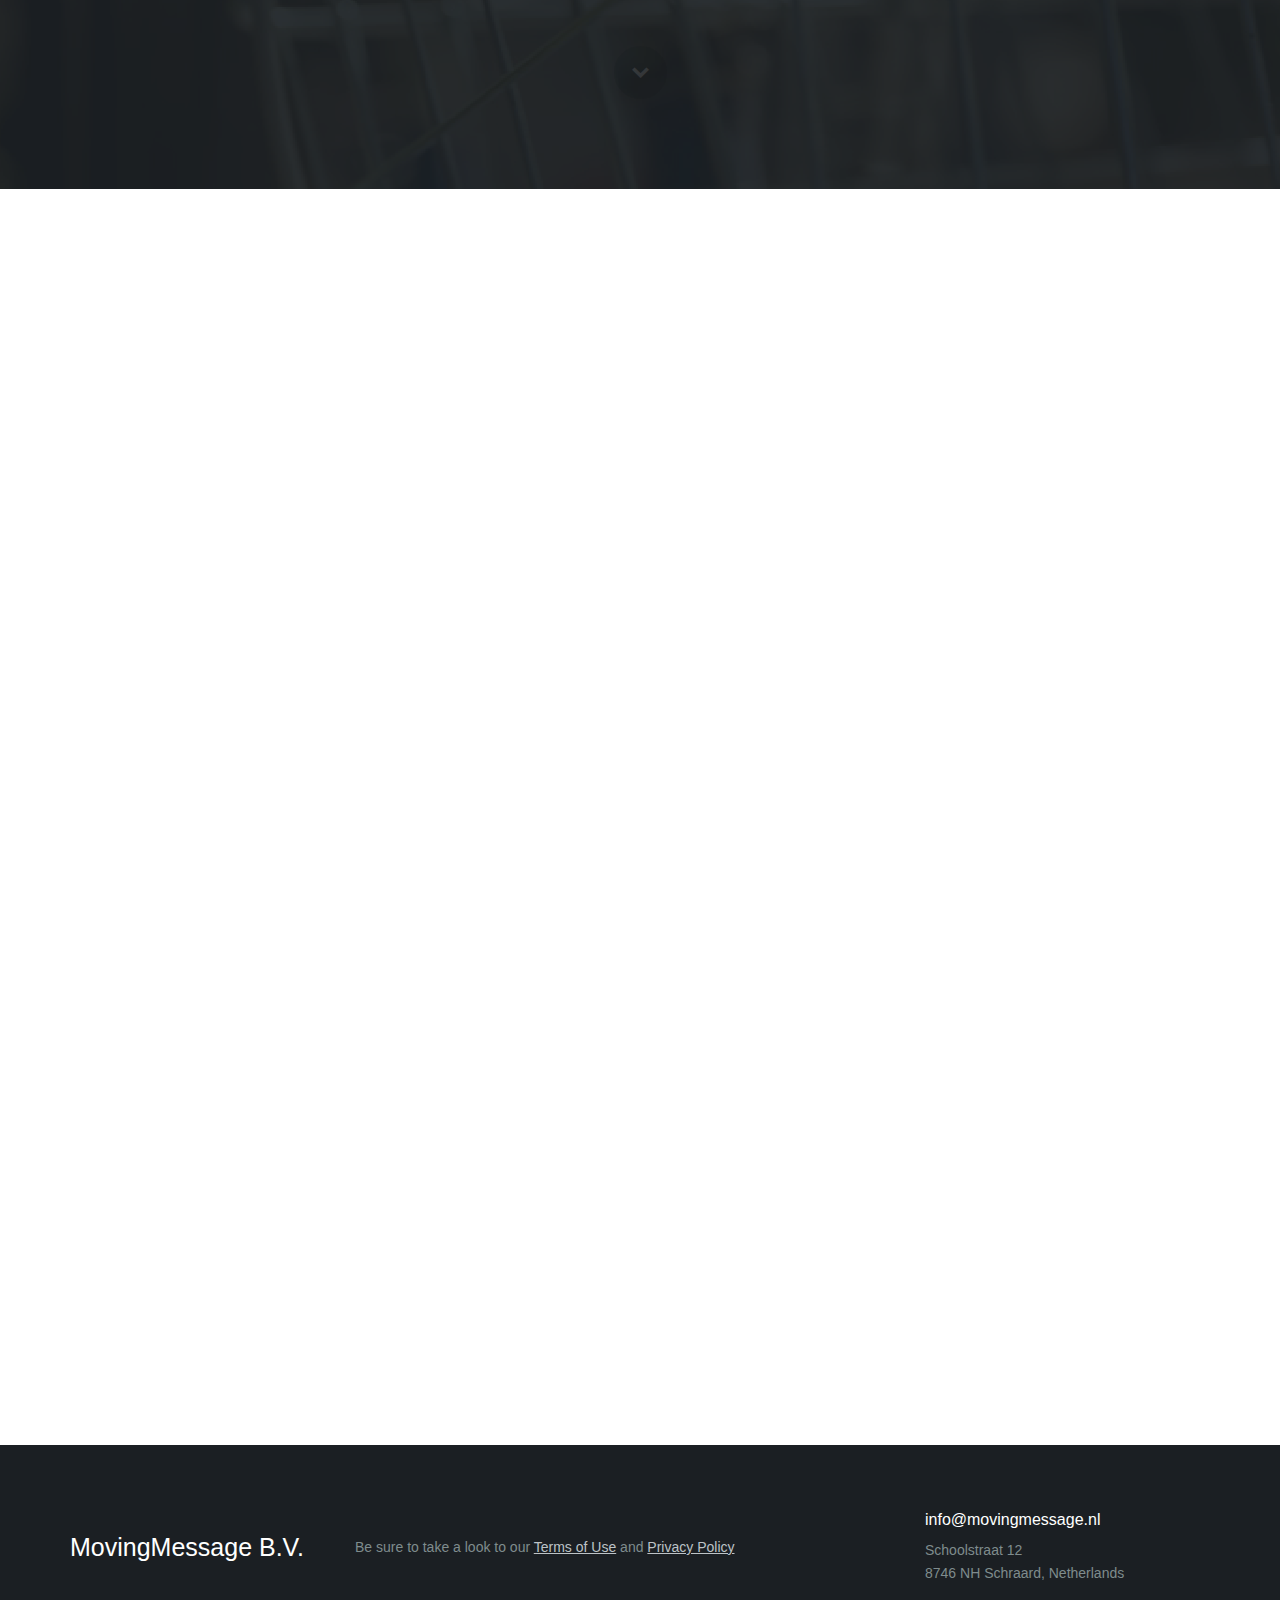
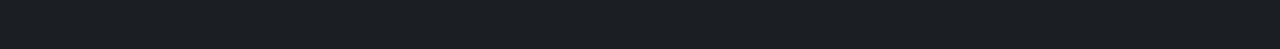
==== commit 1ff800e9: "Update" ====
--- a/index.html
+++ b/index.html
@@ -299,7 +299,7 @@
                                 <li>On top of new developments</li>
                                 <li>Once off or SLA priced</li>
                                 <li>High value for small money</li>  
-                                </ul>>
+                                </ul>
                             </span>
 
                             <span style="display:inline-block;">
